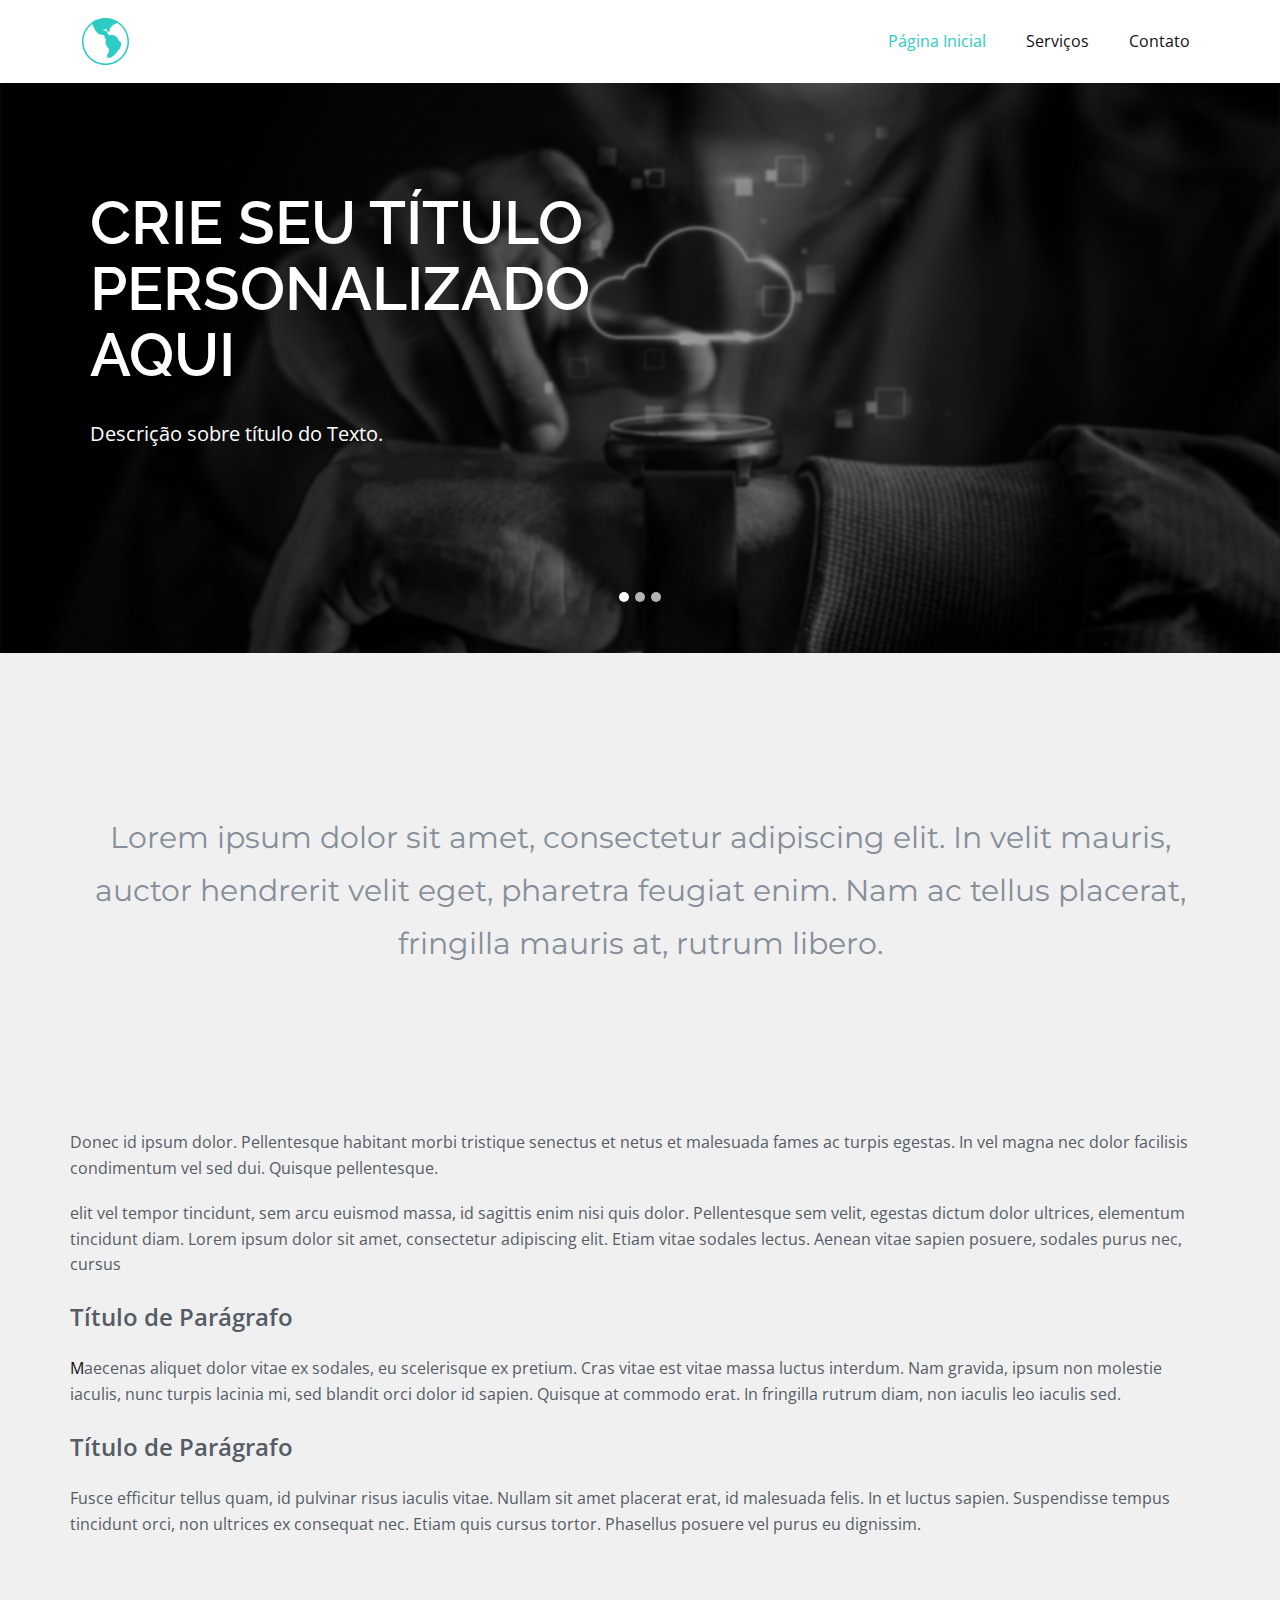
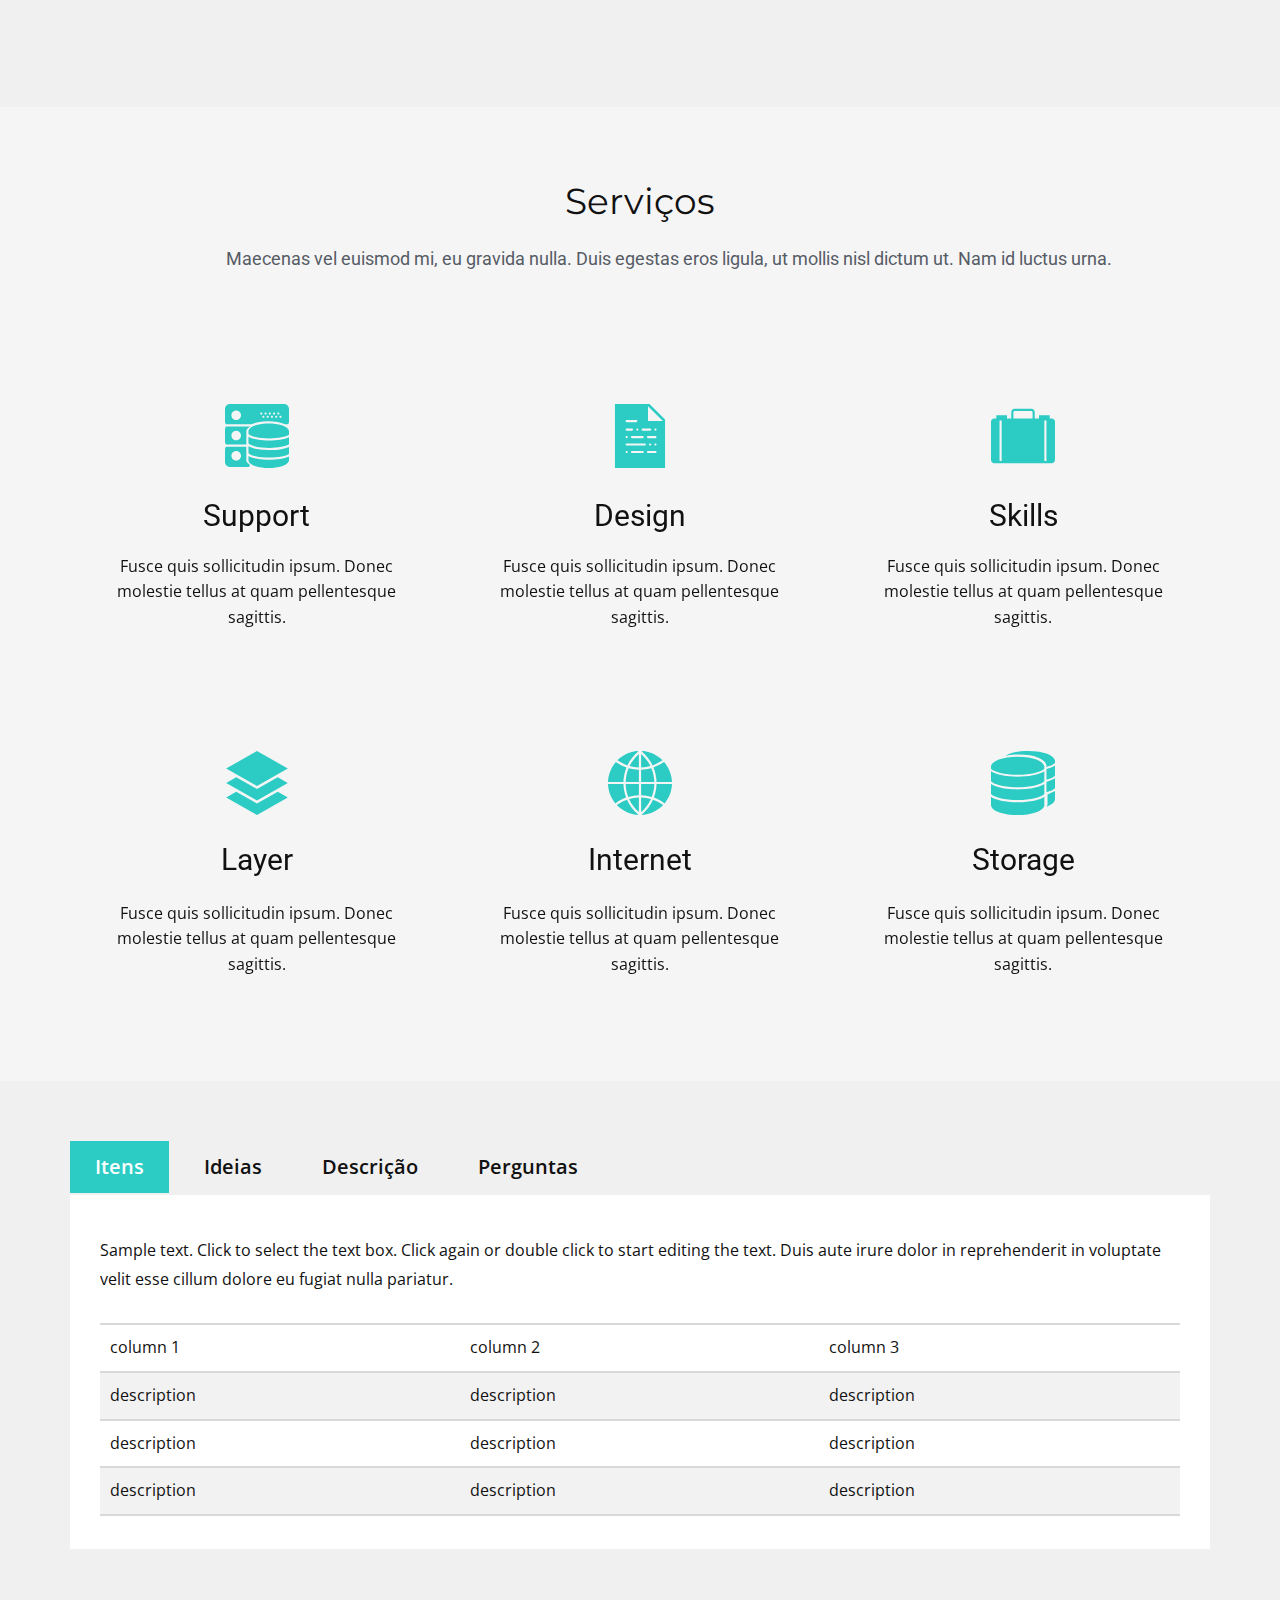
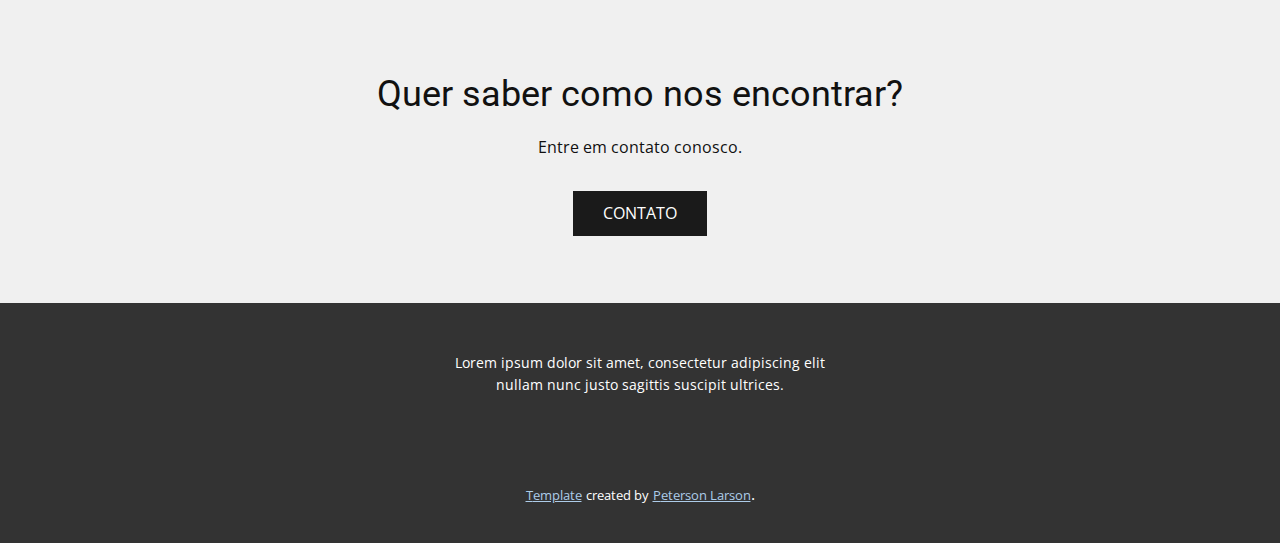
==== index.html @ 4a3ab8b8 "First Commit" ====
<!DOCTYPE html>
<html style="font-size: 16px;">
  <head>
    <meta name="viewport" content="width=device-width, initial-scale=1.0">
    <meta charset="utf-8">
    <meta name="keywords" content="CRIE SEU TÍTULO PERSONALIZADO&nbsp;AQUI, TEXTO ALTERA&nbsp;CONFORME IMAGEM MUDA, CADA TÍTULO PERSONALIZADO COM SUA MENSAGEM">
    <meta name="description" content="">
    <meta name="page_type" content="np-template-header-footer-from-plugin">
    <title>Página Inicial</title>
    <link rel="stylesheet" href="nicepage.css" media="screen">
<link rel="stylesheet" href="Página-Inicial.css" media="screen">
    <script class="u-script" type="text/javascript" src="jquery.js" defer=""></script>
    <script class="u-script" type="text/javascript" src="nicepage.js" defer=""></script>
    <meta name="generator" content="Nicepage 3.17.2, nicepage.com">
    
    
    
    <link id="u-theme-google-font" rel="stylesheet" href="https://fonts.googleapis.com/css?family=Roboto:100,100i,300,300i,400,400i,500,500i,700,700i,900,900i|Open+Sans:300,300i,400,400i,600,600i,700,700i,800,800i">
    <link id="u-page-google-font" rel="stylesheet" href="https://fonts.googleapis.com/css?family=Raleway:100,100i,200,200i,300,300i,400,400i,500,500i,600,600i,700,700i,800,800i,900,900i|Montserrat:100,100i,200,200i,300,300i,400,400i,500,500i,600,600i,700,700i,800,800i,900,900i">
    
    
    
    
    
    
    <script type="application/ld+json">{
		"@context": "http://schema.org",
		"@type": "Organization",
		"name": ""
}</script>
    <meta property="og:title" content="Página Inicial">
    <meta property="og:type" content="website">
    <meta name="theme-color" content="#478ac9">
  </head>
  <body data-home-page="Página-Inicial.html" data-home-page-title="Página Inicial" class="u-body u-custom-color-2"><header class="u-clearfix u-header u-sticky u-white u-header" id="sec-b5e0"><div class="u-clearfix u-sheet u-sheet-1">
        <nav class="u-menu u-menu-dropdown u-offcanvas u-menu-1">
          <div class="menu-collapse" style="font-size: 1rem; letter-spacing: 0px;">
            <a class="u-button-style u-custom-left-right-menu-spacing u-custom-padding-bottom u-custom-text-active-color u-custom-text-hover-color u-custom-text-shadow u-custom-top-bottom-menu-spacing u-nav-link u-text-active-palette-1-base u-text-hover-palette-2-base" href="#">
              <svg><use xmlns:xlink="http://www.w3.org/1999/xlink" xlink:href="#menu-hamburger"></use></svg>
              <svg version="1.1" xmlns="http://www.w3.org/2000/svg" xmlns:xlink="http://www.w3.org/1999/xlink"><defs><symbol id="menu-hamburger" viewBox="0 0 16 16" style="width: 16px; height: 16px;"><rect y="1" width="16" height="2"></rect><rect y="7" width="16" height="2"></rect><rect y="13" width="16" height="2"></rect>
</symbol>
</defs></svg>
            </a>
          </div>
          <div class="u-custom-menu u-nav-container">
            <ul class="u-nav u-unstyled u-nav-1"><li class="u-nav-item"><a class="u-button-style u-nav-link u-text-active-palette-4-base u-text-hover-black" href="#sec-b5e0" style="padding: 10px 20px;">Página Inicial</a>
</li><li class="u-nav-item"><a class="u-button-style u-nav-link u-text-active-palette-4-base u-text-hover-black" href="#sec-e216" style="padding: 10px 20px;">Serviços</a>
</li><li class="u-nav-item"><a class="u-button-style u-nav-link u-text-active-palette-4-base u-text-hover-black" href="#sec-f2e6" style="padding: 10px 20px;">Contato</a>
</li></ul>
          </div>
          <div class="u-custom-menu u-nav-container-collapse">
            <div class="u-black u-container-style u-inner-container-layout u-opacity u-opacity-95 u-sidenav">
              <div class="u-sidenav-overflow">
                <div class="u-menu-close"></div>
                <ul class="u-align-center u-nav u-popupmenu-items u-unstyled u-nav-2"><li class="u-nav-item"><a class="u-button-style u-nav-link" href="#sec-b5e0" style="padding: 10px 20px;">Página Inicial</a>
</li><li class="u-nav-item"><a class="u-button-style u-nav-link" href="#sec-e216" style="padding: 10px 20px;">Serviços</a>
</li><li class="u-nav-item"><a class="u-button-style u-nav-link" href="#sec-f2e6" style="padding: 10px 20px;">Contato</a>
</li></ul>
              </div>
            </div>
            <div class="u-black u-menu-overlay u-opacity u-opacity-70"></div>
          </div>
        </nav><span class="u-icon u-icon-circle u-text-palette-4-base u-icon-1"><svg class="u-svg-link" preserveAspectRatio="xMidYMin slice" viewBox="0 0 60 60" style=""><use xmlns:xlink="http://www.w3.org/1999/xlink" xlink:href="#svg-837a"></use></svg><svg class="u-svg-content" viewBox="0 0 60 60" x="0px" y="0px" id="svg-837a" style="enable-background:new 0 0 60 60;"><path d="M47.007,5.305l0.049-0.032l-1.323-0.816c-0.078-0.048-0.16-0.088-0.238-0.136c-0.434-0.262-0.875-0.513-1.323-0.754  c-0.227-0.122-0.457-0.237-0.687-0.353c-0.337-0.171-0.678-0.334-1.022-0.492c-0.203-0.093-0.405-0.188-0.609-0.276  c-0.535-0.231-1.076-0.448-1.626-0.648c-0.113-0.041-0.228-0.076-0.342-0.116c-0.481-0.168-0.968-0.324-1.459-0.468  c-0.157-0.046-0.314-0.091-0.472-0.134c-0.544-0.15-1.094-0.287-1.65-0.406c-0.053-0.011-0.104-0.025-0.157-0.036  c-0.615-0.129-1.237-0.235-1.865-0.325c-0.138-0.02-0.278-0.035-0.416-0.053c-0.491-0.063-0.985-0.115-1.483-0.154  c-0.168-0.013-0.335-0.028-0.503-0.038C31.258,0.026,30.632,0,30,0c-0.683,0-1.358,0.031-2.03,0.076  c-0.176,0.012-0.351,0.025-0.527,0.04c-0.631,0.053-1.258,0.121-1.878,0.214c-0.062,0.009-0.124,0.017-0.186,0.026  c-0.624,0.097-1.24,0.219-1.85,0.354c-0.202,0.044-0.403,0.091-0.604,0.14c-0.562,0.136-1.118,0.285-1.667,0.452  c-0.174,0.053-0.346,0.111-0.518,0.167c-0.492,0.16-0.979,0.333-1.459,0.518c-0.22,0.084-0.44,0.17-0.658,0.26  c-0.552,0.227-1.098,0.465-1.633,0.724c-0.176,0.085-0.349,0.18-0.524,0.269c-0.418,0.212-0.83,0.433-1.236,0.664  c-0.203,0.115-0.405,0.229-0.606,0.349c-0.508,0.305-1.007,0.623-1.495,0.956c-0.067,0.046-0.138,0.084-0.204,0.131l-0.545,0.378  l0.005,0.022C4.887,11.197,0,20.036,0,30c0,16.542,13.458,30,30,30s30-13.458,30-30C60,19.769,54.848,10.722,47.007,5.305z M30,58  C14.561,58,2,45.439,2,30c0-9.077,4.345-17.156,11.061-22.275c0.177,0.397,0.358,0.807,0.546,1.235  c1.967,4.485,4.415,10.066,8.508,11.636c1.077,0.413,2.082,0.56,3.053,0.7c1.026,0.149,1.995,0.29,2.937,0.752  c0.076,0.037,0.233,0.159,0.273,0.209c0.357,0.524,0.454,1.248,0.547,1.948c0.129,0.966,0.275,2.061,1.253,2.578  c0.318,0.169,0.596,0.509,0.453,0.86c-1.553,3.812-0.242,8.191,3.341,11.157c0.918,0.76,1.356,2.842-1.772,8.442  c-0.439,0.786-0.43,1.717,0.023,2.49C32.682,50.515,33.52,51,34.41,51c0.29,0,0.58-0.051,0.86-0.15  c2.165-0.77,4.006-1.888,6.157-3.739c1.485-1.276,2.392-2.575,3.27-3.832c0.886-1.269,1.724-2.468,3.097-3.479  c0.2-0.146,0.348-0.345,0.427-0.575c0.108-0.316,0.25-0.688,0.406-1.098c1.028-2.696,2.582-6.771-0.174-8.204  c-0.991-0.515-1.688-1.702-2.497-3.077c-0.63-1.073-1.345-2.289-2.316-3.311c-0.376-0.395-0.906-0.646-1.53-0.727  c-0.86-0.11-1.547-0.443-2.213-0.765c-0.721-0.349-1.402-0.678-2.199-0.678c-0.636,0-1.226,0.211-1.802,0.644  c-0.692,0.522-1.402,0.223-1.658-0.661c-0.194-0.671-0.599-1.495-2.012-1.931c-0.062-0.02-0.11-0.063-0.143-0.131  c-0.044-0.089-0.049-0.199-0.003-0.325c0.175-0.478,0.124-0.951-0.144-1.336c-0.459-0.658-1.333-0.751-1.974-0.756  c-0.021-0.084-0.053-0.17-0.102-0.258l-0.295-0.527l-0.917,0.02l-0.235,0.139c-0.255,0.148-0.566,0.043-0.818-0.221  c-0.211-0.221-0.33-0.517-0.317-0.79c0.01-0.229,0.025-0.359,0.038-0.434c0.245-0.072,0.83-0.138,1.398-0.201l0.607-0.069  l0.147-0.068c1.618-0.751,1.854-0.419,1.991-0.277c0.132,0.136,0.434,0.603,0.395,2.01l-0.025,0.888l0.878,0.13  c0.257,0.038,0.493,0.056,0.708,0.056c1.057,0,1.613-0.445,1.894-0.82c0.474-0.632,0.541-1.5,0.204-2.653  c-0.051-0.175-0.006-0.39,0.115-0.547c2.766-3.599,5.087-5.255,9.507-6.783C52.866,11.449,58,20.134,58,30  C58,45.439,45.439,58,30,58z"></path></svg></span>
      </div></header>
    <section id="carousel_cf02" class="u-carousel u-carousel-fade u-slide u-valign-middle u-block-ca0a-1" data-u-ride="carousel" data-interval="3000">
      <ol class="u-absolute-hcenter u-carousel-indicators u-block-ca0a-5">
        <li data-u-target="#carousel_cf02" class="u-active u-active-white u-grey-30 u-shape-circle" data-u-slide-to="0" style="height: 10px; width: 10px;"></li>
        <li data-u-target="#carousel_cf02" class="u-active-white u-grey-30 u-shape-circle" data-u-slide-to="1" style="height: 10px; width: 10px;"></li>
        <li data-u-target="#carousel_cf02" class="u-active-white u-grey-30 u-shape-circle" data-u-slide-to="2" style="height: 10px; width: 10px;"></li>
      </ol>
      <div class="u-carousel-inner" role="listbox">
        <div class="u-active u-align-center u-carousel-item u-clearfix u-image u-shading u-section-1-1" src="" data-image-width="1600" data-image-height="1066">
          <div class="u-clearfix u-sheet u-sheet-1">
            <h1 class="u-align-left u-custom-font u-font-raleway u-text u-title u-text-1">CRIE SEU TÍTULO PERSONALIZADO&nbsp;<br>AQUI
            </h1>
            <p class="u-align-left u-large-text u-text u-text-variant u-text-2">Descrição sobre título do Texto.</p>
          </div>
        </div>
        <div class="u-align-center u-carousel-item u-clearfix u-image u-shading u-section-1-2" src="" data-image-width="1280" data-image-height="852">
          <div class="u-clearfix u-sheet u-sheet-1">
            <h1 class="u-align-left u-custom-font u-font-raleway u-text u-title u-text-1">TEXTO ALTERA&nbsp;<br>CONFORME IMAGEM MUDA
            </h1>
            <p class="u-align-left u-large-text u-text u-text-variant u-text-2">Descrição sobre título do Texto.</p>
          </div>
        </div>
        <div class="u-align-center u-carousel-item u-clearfix u-image u-shading u-section-1-3" src="" data-image-width="1280" data-image-height="853">
          <div class="u-clearfix u-sheet u-sheet-1">
            <h1 class="u-align-left u-custom-font u-font-raleway u-text u-title u-text-1">CADA TÍTULO PERSONALIZADO COM SUA MENSAGEM</h1>
            <p class="u-align-left u-large-text u-text u-text-variant u-text-2">Descrição sobre título do Texto.</p>
          </div>
        </div>
      </div>
      <a class="u-absolute-vcenter u-carousel-control u-carousel-control-prev u-hidden u-text-grey-30 u-block-ca0a-3" href="#carousel_cf02" role="button" data-u-slide="prev">
        <span aria-hidden="true">
          <svg viewBox="0 0 477.175 477.175"><path d="M145.188,238.575l215.5-215.5c5.3-5.3,5.3-13.8,0-19.1s-13.8-5.3-19.1,0l-225.1,225.1c-5.3,5.3-5.3,13.8,0,19.1l225.1,225
                    c2.6,2.6,6.1,4,9.5,4s6.9-1.3,9.5-4c5.3-5.3,5.3-13.8,0-19.1L145.188,238.575z"></path></svg>
        </span>
        <span class="sr-only">Previous</span>
      </a>
      <a class="u-absolute-vcenter u-carousel-control u-carousel-control-next u-hidden u-text-grey-30 u-block-ca0a-4" href="#carousel_cf02" role="button" data-u-slide="next">
        <span aria-hidden="true">
          <svg viewBox="0 0 477.175 477.175"><path d="M360.731,229.075l-225.1-225.1c-5.3-5.3-13.8-5.3-19.1,0s-5.3,13.8,0,19.1l215.5,215.5l-215.5,215.5
                    c-5.3,5.3-5.3,13.8,0,19.1c2.6,2.6,6.1,4,9.5,4c3.4,0,6.9-1.3,9.5-4l225.1-225.1C365.931,242.875,365.931,234.275,360.731,229.075z"></path></svg>
        </span>
        <span class="sr-only">Next</span>
      </a>
    </section>
    <section class="u-align-left u-clearfix u-section-2" id="sec-7fd2">
      <div class="u-clearfix u-sheet u-sheet-1">
        <div class="fr-view u-clearfix u-rich-text u-text u-text-1">
          <h1 style="text-align: center;">
            <span style="font-size: 1.875rem;">
              <span class="u-text-palette-5-dark-1">
                <span class="u-custom-font u-font-montserrat">Lorem ipsum dolor sit amet, consectetur adipiscing elit. In velit mauris, auctor hendrerit velit eget, pharetra feugiat enim. Nam ac tellus placerat, fringilla mauris at, rutrum libero.</span>
              </span>
            </span>
          </h1>
          <h1 style="text-align: center;">
            <br>
          </h1>
          <h1 style="text-align: center;">
            <span style="font-size: 1.875rem;">
              <span class="u-text-palette-5-dark-1">&nbsp;</span>
            </span>
            <span class="u-text-palette-5-dark-1">
              <br>
            </span>
          </h1>
          <p style="text-align: left;">
            <span class="u-text-palette-5-dark-2">Donec id ipsum dolor. Pellentesque habitant morbi tristique senectus et netus et malesuada fames ac turpis egestas. In vel magna nec dolor facilisis condimentum vel sed dui. Quisque pellentesque.</span>&nbsp;
          </p>
          <p style="text-align: left;">
            <span class="u-text-palette-5-dark-2">elit vel tempor tincidunt, sem arcu euismod massa, id sagittis enim nisi quis dolor. Pellentesque sem velit, egestas dictum dolor ultrices, elementum tincidunt diam. Lorem ipsum dolor sit amet, consectetur adipiscing elit. Etiam vitae sodales lectus. Aenean vitae sapien posuere, sodales purus nec, cursus&nbsp;</span>
          </p>
          <p>
            <span style="font-size: 1.5rem; font-weight: 600;">
              <span class="u-text-palette-5-dark-2">Título de Parágrafo</span>
            </span>
          </p>
          <p>M<span class="u-text-palette-5-dark-2">aecenas aliquet dolor vitae ex sodales, eu scelerisque ex pretium. Cras vitae est vitae massa luctus interdum. Nam gravida, ipsum non molestie iaculis, nunc turpis lacinia mi, sed blandit orci dolor id sapien. Quisque at commodo erat. In fringilla rutrum diam, non iaculis leo iaculis sed.&nbsp;</span>
          </p>
          <p>
            <span style="font-weight: 600; font-size: 1.5rem;">
              <span class="u-text-palette-5-dark-2">Título de Parágrafo</span>
            </span>
          </p>
          <p>
            <span class="u-text-palette-5-dark-2">Fusce efficitur tellus quam, id pulvinar risus iaculis vitae. Nullam sit amet placerat erat, id malesuada felis. In et luctus sapien. Suspendisse tempus tincidunt orci, non ultrices ex consequat nec. Etiam quis cursus tortor. Phasellus posuere vel purus eu dignissim.</span>
          </p>
          <p>
            <br>
          </p>
          <p>
            <span style="font-size: 1.5rem;">
              <span style="font-weight: 600;">
                <br>
              </span>
            </span>
          </p>
          <p>
            <br>
          </p>
        </div>
      </div>
    </section>
    <section class="u-align-center u-clearfix u-custom-color-4 u-section-3" id="sec-e216">
      <div class="u-clearfix u-sheet u-sheet-1">
        <h2 class="u-custom-font u-font-montserrat u-text u-text-default u-text-1">Serviços<br>
        </h2>
        <h6 class="u-text u-text-palette-5-dark-2 u-text-2">Maecenas vel euismod mi, eu gravida nulla. Duis egestas eros ligula, ut mollis nisl dictum ut. Nam id luctus urna.</h6>
        <div class="u-expanded-width u-layout-grid u-list u-list-1">
          <div class="u-repeater u-repeater-1">
            <div class="u-align-center u-container-style u-list-item u-repeater-item u-shape-rectangle u-list-item-1" data-animation-name="fadeIn" data-animation-duration="1000" data-animation-delay="0" data-animation-direction="">
              <div class="u-container-layout u-similar-container u-container-layout-1"><span class="u-icon u-icon-circle u-text-palette-4-base u-icon-1"><svg class="u-svg-link" preserveAspectRatio="xMidYMin slice" viewBox="0 0 60 60" style=""><use xmlns:xlink="http://www.w3.org/1999/xlink" xlink:href="#svg-f441"></use></svg><svg class="u-svg-content" viewBox="0 0 60 60" x="0px" y="0px" id="svg-f441" style="enable-background:new 0 0 60 60;"><g><path d="M43.534,43.22c-0.287,0.008-0.574,0.014-0.861,0.019c-0.055,0.001-0.11,0.002-0.166,0.003   c-0.336,0.005-0.672,0.007-1.007,0.007c-0.336,0-0.673-0.003-1.01-0.007c-0.045-0.001-0.091-0.002-0.136-0.003   c-0.298-0.005-0.595-0.011-0.893-0.02c-0.021,0-0.042-0.001-0.062-0.002C32.549,43.015,25.761,41.822,22,39.699v3.551v0.375V44   v2.091c2.138,2.156,9.602,4.159,19.5,4.159c8.708,0,15.527-1.551,18.5-3.391V44v-0.375V43.25v-3.041   c-3.887,1.802-10.103,2.82-16.373,3.008C43.596,43.218,43.565,43.219,43.534,43.22z"></path><path d="M22,30.695v3.555v0.375V35v2.074c0.052,0.052,0.098,0.105,0.157,0.157c0.044,0.04,0.087,0.08,0.135,0.12   C24.8,39.4,32.198,41.25,41.5,41.25c8.548,0,15.485-1.563,18.5-3.405V35v-0.375V34.25V31.2c-4.331,2-11.552,3.05-18.5,3.05   C33.987,34.25,26.151,33.023,22,30.695z"></path><path d="M22,48.699V53c0,0.15,0.036,0.294,0.1,0.422C23.147,57.742,32.312,60,41,60c8.672,0,17.816-2.249,18.895-6.553   C59.962,53.313,60,53.161,60,53v-3.791c-4.326,2.006-11.54,3.041-18.5,3.041C33.971,52.25,26.146,51.04,22,48.699z"></path><path d="M41,18.25c-8.69,0-17.89,2.302-18.904,6.584C22.037,24.962,22,25.1,22,25.25v0.375v2.449   c2.153,2.155,9.779,4.176,19.5,4.176c8.548,0,15.485-1.563,18.5-3.405v-3.22V25.25c0-0.145-0.036-0.28-0.094-0.404   C58.906,20.556,49.698,18.25,41,18.25z"></path><path d="M55.392,0H4.608C2.067,0,0,2.067,0,4.608v11.783C0,17.365,0.314,18.26,0.835,19h24.016c3.974-1.805,9.935-2.75,15.693-2.75   c5.758,0,11.718,0.946,15.692,2.75h2.928C59.686,18.26,60,17.365,60,16.392V4.608C60,2.067,57.933,0,55.392,0z M10.5,15   C8.019,15,6,12.981,6,10.5S8.019,6,10.5,6S15,8.019,15,10.5S12.981,15,10.5,15z M34,10c-0.552,0-1-0.448-1-1s0.448-1,1-1   s1,0.448,1,1S34.552,10,34,10z M36,13c-0.552,0-1-0.448-1-1s0.448-1,1-1s1,0.448,1,1S36.552,13,36,13z M38,10c-0.552,0-1-0.448-1-1   s0.448-1,1-1s1,0.448,1,1S38.552,10,38,10z M40,13c-0.552,0-1-0.448-1-1s0.448-1,1-1s1,0.448,1,1S40.552,13,40,13z M42,10   c-0.552,0-1-0.448-1-1s0.448-1,1-1s1,0.448,1,1S42.552,10,42,10z M44,13c-0.552,0-1-0.448-1-1s0.448-1,1-1s1,0.448,1,1   S44.552,13,44,13z M46,10c-0.552,0-1-0.448-1-1s0.448-1,1-1s1,0.448,1,1S46.552,10,46,10z M48,13c-0.552,0-1-0.448-1-1s0.448-1,1-1   s1,0.448,1,1S48.552,13,48,13z M50,10c-0.552,0-1-0.448-1-1s0.448-1,1-1s1,0.448,1,1S50.552,10,50,10z M52,13c-0.552,0-1-0.448-1-1   s0.448-1,1-1s1,0.448,1,1S52.552,13,52,13z"></path><path d="M20,38c0-0.156,0-3,0-3v-0.375V34.25v-3.555v-2.621v-2.449V25.25c0-0.15,0.037-0.288,0.096-0.416   c0.365-1.541,1.801-2.821,3.881-3.834H0.835C0.314,21.74,0,22.635,0,23.608v11.783C0,36.365,0.314,37.26,0.835,38H20z M10.5,25   c2.481,0,4.5,2.019,4.5,4.5S12.981,34,10.5,34S6,31.981,6,29.5S8.019,25,10.5,25z"></path><path d="M22.718,56.569c-1.386-0.883-2.324-1.933-2.618-3.147C20.036,53.294,20,53.15,20,53v-4.301v-2.607V44v-0.375V43.25V40   H0.835C0.314,40.74,0,41.635,0,42.608v11.783C0,56.937,2.063,59,4.608,59h17.469c0.011,0,0.021,0,0.032,0   C23.376,58.982,23.786,57.249,22.718,56.569z M10.5,53C8.019,53,6,50.981,6,48.5S8.019,44,10.5,44s4.5,2.019,4.5,4.5   S12.981,53,10.5,53z"></path>
</g></svg>
            
            
          </span>
                <h3 class="u-text u-text-default u-text-3">Support</h3>
                <p class="u-text u-text-4">Fusce quis sollicitudin ipsum. Donec molestie tellus at quam pellentesque sagittis.</p>
              </div>
            </div>
            <div class="u-align-center u-container-style u-list-item u-repeater-item u-shape-rectangle u-list-item-2" data-animation-name="fadeIn" data-animation-duration="1000" data-animation-delay="0" data-animation-direction="">
              <div class="u-container-layout u-similar-container u-container-layout-2"><span class="u-icon u-icon-circle u-text-palette-4-base u-icon-2"><svg class="u-svg-link" preserveAspectRatio="xMidYMin slice" viewBox="0 0 60 60" style=""><use xmlns:xlink="http://www.w3.org/1999/xlink" xlink:href="#svg-83b9"></use></svg><svg class="u-svg-content" viewBox="0 0 60 60" x="0px" y="0px" id="svg-83b9" style="enable-background:new 0 0 60 60;"><path d="M38.914,0H6.5v60h47V14.586L38.914,0z M32.5,23h7c0.552,0,1,0.447,1,1s-0.448,1-1,1h-7c-0.552,0-1-0.447-1-1  S31.948,23,32.5,23z M33.5,31c0,0.553-0.448,1-1,1h-10c-0.552,0-1-0.447-1-1s0.448-1,1-1h10C33.052,30,33.5,30.447,33.5,31z   M28.21,23.29c0.18,0.189,0.29,0.449,0.29,0.71c0,0.26-0.11,0.52-0.29,0.71C28.02,24.89,27.76,25,27.5,25  c-0.26,0-0.52-0.11-0.71-0.29c-0.18-0.19-0.29-0.45-0.29-0.71c0-0.261,0.11-0.521,0.29-0.71C27.17,22.92,27.84,22.92,28.21,23.29z   M17.5,15h9c0.552,0,1,0.447,1,1s-0.448,1-1,1h-9c-0.552,0-1-0.447-1-1S16.948,15,17.5,15z M17.5,23h5c0.552,0,1,0.447,1,1  s-0.448,1-1,1h-5c-0.552,0-1-0.447-1-1S16.948,23,17.5,23z M16.79,30.29c0.37-0.37,1.05-0.37,1.42,0  c0.18,0.189,0.29,0.449,0.29,0.71c0,0.26-0.11,0.52-0.29,0.71C18.02,31.89,17.76,32,17.5,32c-0.26,0-0.52-0.11-0.71-0.29  c-0.18-0.19-0.29-0.45-0.29-0.71C16.5,30.729,16.61,30.479,16.79,30.29z M18.21,45.71C18.02,45.89,17.77,46,17.5,46  c-0.26,0-0.52-0.11-0.71-0.29C16.6,45.52,16.5,45.27,16.5,45c0-0.271,0.11-0.53,0.29-0.71c0.38-0.37,1.05-0.37,1.42,0.01  c0.18,0.18,0.29,0.43,0.29,0.7C18.5,45.26,18.39,45.52,18.21,45.71z M32.5,46h-10c-0.552,0-1-0.447-1-1s0.448-1,1-1h10  c0.552,0,1,0.447,1,1S33.052,46,32.5,46z M34.5,39h-17c-0.552,0-1-0.447-1-1s0.448-1,1-1h17c0.552,0,1,0.447,1,1S35.052,39,34.5,39z   M44.5,46h-7c-0.552,0-1-0.447-1-1s0.448-1,1-1h7c0.552,0,1,0.447,1,1S45.052,46,44.5,46z M38.5,38c0-0.261,0.11-0.521,0.29-0.71  c0.37-0.37,1.04-0.37,1.42,0c0.18,0.189,0.29,0.449,0.29,0.71c0,0.26-0.11,0.52-0.29,0.71C40.02,38.89,39.77,39,39.5,39  s-0.52-0.101-0.71-0.29C38.61,38.52,38.5,38.26,38.5,38z M45.21,38.71C45.02,38.89,44.77,39,44.5,39s-0.52-0.11-0.71-0.29  c-0.18-0.19-0.29-0.45-0.29-0.71c0-0.261,0.11-0.521,0.29-0.71c0.37-0.37,1.05-0.37,1.42,0c0.18,0.189,0.29,0.449,0.29,0.71  C45.5,38.26,45.39,38.52,45.21,38.71z M44.5,32h-7c-0.552,0-1-0.447-1-1s0.448-1,1-1h7c0.552,0,1,0.447,1,1S45.052,32,44.5,32z   M45.21,24.71C45.02,24.89,44.76,25,44.5,25c-0.26,0-0.52-0.11-0.71-0.29c-0.18-0.19-0.29-0.45-0.29-0.71  c0-0.261,0.11-0.521,0.29-0.71c0.38-0.37,1.04-0.37,1.42,0c0.19,0.189,0.29,0.449,0.29,0.71C45.5,24.26,45.4,24.52,45.21,24.71z   M37.5,16V2l14,14H37.5z"></path></svg>
            
            
          </span>
                <h3 class="u-text u-text-default u-text-5">Design</h3>
                <p class="u-text u-text-6">Fusce quis sollicitudin ipsum. Donec molestie tellus at quam pellentesque sagittis.</p>
              </div>
            </div>
            <div class="u-align-center u-container-style u-list-item u-repeater-item u-shape-rectangle u-list-item-3" data-animation-name="fadeIn" data-animation-duration="1000" data-animation-delay="0" data-animation-direction="">
              <div class="u-container-layout u-similar-container u-container-layout-3"><span class="u-icon u-icon-circle u-text-palette-4-base u-icon-3"><svg class="u-svg-link" preserveAspectRatio="xMidYMin slice" viewBox="0 0 60 60" style=""><use xmlns:xlink="http://www.w3.org/1999/xlink" xlink:href="#svg-0dcc"></use></svg><svg class="u-svg-content" viewBox="0 0 60 60" x="0px" y="0px" id="svg-0dcc" style="enable-background:new 0 0 60 60;"><path d="M56.99,13.5H55v-3H45v3h-4V7.706C41,5.938,39.562,4.5,37.794,4.5H22.206C20.438,4.5,19,5.938,19,7.706V13.5h-4v-3H5v3H3.01  C1.351,13.5,0,14.851,0,16.51v35.98c0,1.659,1.351,3.01,3.01,3.01H8h2h40h2h1h3.99c1.659,0,3.01-1.351,3.01-3.01V16.51  C60,14.851,58.649,13.5,56.99,13.5z M21,7.706C21,7.041,21.541,6.5,22.206,6.5h15.588C38.459,6.5,39,7.041,39,7.706V13.5H21V7.706z   M8,53.5v-38h2v38H8z M50,53.5v-38h2v38H50z"></path></svg>
            
            
          </span>
                <h3 class="u-text u-text-default u-text-7">Skills</h3>
                <p class="u-text u-text-8">Fusce quis sollicitudin ipsum. Donec molestie tellus at quam pellentesque sagittis.</p>
              </div>
            </div>
          </div>
        </div>
        <div class="u-expanded-width u-list u-list-2">
          <div class="u-repeater u-repeater-2">
            <div class="u-align-center u-container-style u-list-item u-repeater-item u-list-item-4" data-animation-name="fadeIn" data-animation-duration="1000" data-animation-delay="0" data-animation-direction="">
              <div class="u-container-layout u-similar-container u-valign-top u-container-layout-4"><span class="u-icon u-icon-circle u-text-palette-4-base u-icon-4"><svg class="u-svg-link" preserveAspectRatio="xMidYMin slice" viewBox="0 0 48.698 48.698" style=""><use xmlns:xlink="http://www.w3.org/1999/xlink" xlink:href="#svg-a416"></use></svg><svg class="u-svg-content" viewBox="0 0 48.698 48.698" x="0px" y="0px" id="svg-a416" style="enable-background:new 0 0 48.698 48.698;"><g><polygon points="47.784,13.309 24.349,0 0.914,13.309 24.349,26.698  "></polygon><polygon points="24.349,29.002 8.548,19.974 0.914,24.309 24.349,37.698 47.784,24.309 40.151,19.974  "></polygon><polygon points="24.349,40.002 8.548,30.974 0.914,35.309 24.349,48.698 47.784,35.309 40.151,30.974  "></polygon>
</g></svg>
            
            
          </span>
                <h3 class="u-text u-text-9">Layer</h3>
                <p class="u-text u-text-10">Fusce quis sollicitudin ipsum. Donec molestie tellus at quam pellentesque sagittis.</p>
              </div>
            </div>
            <div class="u-align-center u-container-style u-list-item u-repeater-item u-list-item-5" data-animation-name="fadeIn" data-animation-duration="1000" data-animation-delay="0" data-animation-direction="">
              <div class="u-container-layout u-similar-container u-valign-top u-container-layout-5"><span class="u-icon u-icon-circle u-text-palette-4-base u-icon-5"><svg class="u-svg-link" preserveAspectRatio="xMidYMin slice" viewBox="0 0 57.949 57.949" style=""><use xmlns:xlink="http://www.w3.org/1999/xlink" xlink:href="#svg-c1cf"></use></svg><svg class="u-svg-content" viewBox="0 0 57.949 57.949" x="0px" y="0px" id="svg-c1cf" style="enable-background:new 0 0 57.949 57.949;"><g><path d="M29.975,27.985h11.972c-0.123-4.348-1.033-8.567-2.664-12.477c-3.01,0.874-6.131,1.355-9.308,1.44V27.985z"></path><path d="M40.384,13.057c2.928-1.01,5.731-2.392,8.328-4.169l0.653-0.5C44.588,3.658,38.18,0.58,31.071,0.069L30.553,0.49
		C34.767,3.979,38.099,8.268,40.384,13.057z"></path><path d="M29.975,2.628v12.32c2.891-0.082,5.731-0.513,8.473-1.283C36.421,9.505,33.557,5.753,29.975,2.628z"></path><path d="M41.531,42.202c3.13,1.132,6.12,2.668,8.885,4.639l0.868,0.65c3.976-4.785,6.439-10.866,6.665-17.505H43.947
		C43.834,34.224,43.006,38.343,41.531,42.202z"></path><path d="M9.237,8.888c2.597,1.777,5.401,3.158,8.328,4.169c2.285-4.788,5.617-9.077,9.832-12.567l-0.518-0.421
		c-7.125,0.512-13.547,3.603-18.328,8.35L9.237,8.888z"></path><path d="M27.975,2.628c-3.583,3.125-6.446,6.878-8.473,11.036c2.742,0.77,5.582,1.202,8.473,1.283V2.628z"></path><path d="M14.003,29.985H0c0.227,6.639,2.689,12.719,6.665,17.505l0.85-0.635c2.775-1.977,5.771-3.518,8.906-4.652
		C14.943,38.341,14.116,34.222,14.003,29.985z"></path><path d="M16.752,14.89c-3.037-1.064-5.945-2.505-8.644-4.351L7.17,9.897C2.901,14.768,0.236,21.072,0,27.985h14.003
		C14.124,23.425,15.061,18.997,16.752,14.89z"></path><path d="M16.003,27.985h11.972V16.948c-3.179-0.085-6.301-0.566-9.309-1.438C17.035,19.419,16.125,23.637,16.003,27.985z"></path><path d="M27.297,57.391c-4.419-3.695-7.841-8.259-10.111-13.341c-2.992,1.074-5.851,2.538-8.492,4.42l-0.689,0.515
		c4.774,5.003,11.31,8.304,18.605,8.896L27.297,57.391z"></path><path d="M27.975,40.023V29.985H16.003c0.113,4.019,0.905,7.924,2.313,11.58C21.429,40.627,24.669,40.111,27.975,40.023z"></path><path d="M49.236,48.456c-2.631-1.875-5.482-3.335-8.469-4.406c-2.272,5.094-5.698,9.662-10.113,13.344l0.685,0.487
		c7.295-0.592,13.832-3.892,18.606-8.895L49.236,48.456z"></path><path d="M49.885,10.507c-2.72,1.862-5.643,3.311-8.689,4.38c1.692,4.108,2.629,8.537,2.751,13.098h14.003
		c-0.237-6.935-2.917-13.256-7.209-18.133L49.885,10.507z"></path><path d="M27.975,55.342V42.023c-3.039,0.085-6.016,0.556-8.882,1.4C21.136,47.932,24.141,51.998,27.975,55.342z"></path><path d="M41.947,29.985H29.975v10.038c3.307,0.088,6.548,0.604,9.662,1.542C41.041,37.91,41.833,34.005,41.947,29.985z"></path><path d="M38.86,43.423c-2.866-0.844-5.845-1.314-8.885-1.4v13.323C33.806,52.013,36.814,47.943,38.86,43.423z"></path>
</g></svg>
            
            
          </span>
                <h3 class="u-text u-text-11">Internet</h3>
                <p class="u-text u-text-12">Fusce quis sollicitudin ipsum. Donec molestie tellus at quam pellentesque sagittis.</p>
              </div>
            </div>
            <div class="u-align-center u-container-style u-list-item u-repeater-item u-list-item-6" data-animation-name="fadeIn" data-animation-duration="1000" data-animation-delay="0" data-animation-direction="">
              <div class="u-container-layout u-similar-container u-valign-top u-container-layout-6"><span class="u-icon u-icon-circle u-text-palette-4-base u-icon-6"><svg class="u-svg-link" preserveAspectRatio="xMidYMin slice" viewBox="0 0 60 60" style=""><use xmlns:xlink="http://www.w3.org/1999/xlink" xlink:href="#svg-8634"></use></svg><svg class="u-svg-content" viewBox="0 0 60 60" x="0px" y="0px" id="svg-8634" style="enable-background:new 0 0 60 60;"><g><path d="M0,42.799V51c0,0.162,0.043,0.315,0.117,0.451C1.298,56.346,11.864,60,25,60c13.106,0,23.655-3.639,24.875-8.516   C49.955,51.341,50,51.176,50,51v-8.199C45.865,45.711,37.345,48,25,48C12.654,48,4.134,45.71,0,42.799z"></path><path d="M53,49.954c0,0.196-0.048,0.38-0.133,0.541c-0.139,0.586-0.4,1.156-0.76,1.707c4.305-1.514,7.167-3.609,7.767-6.007   C59.955,46.051,60,45.885,60,45.71V37.51l-7,3.291V49.954z"></path><path d="M27.606,35.958C26.737,35.986,25.867,36,25,36c-0.869,0-1.742-0.014-2.614-0.042c-7.341-0.201-13.191-1.238-17.403-2.717   C3.004,32.574,1.309,31.788,0,30.889V38v0.5V39v1.289C2.846,43.26,12.394,46,25,46s22.154-2.74,25-5.711V39v-0.5V38v-7.111   c-1.318,0.905-3.028,1.697-5.025,2.367C40.765,34.728,34.927,35.759,27.606,35.958z"></path><path d="M52,29v8.471v0.533v0.533v0.209c3.873-1.031,6.673-2.362,8-3.748V33.71v-0.5v-0.5v-7.111   c-1.318,0.905-3.028,1.697-5.025,2.367L52,29z"></path><path d="M0,18.979v7.111v0.5v0.5v1.289c2.638,2.754,11.033,5.31,22.286,5.668c0.115,0.004,0.233,0.005,0.349,0.008   c0.326,0.009,0.651,0.018,0.982,0.023c0.457,0.007,0.917,0.011,1.383,0.011s0.926-0.004,1.383-0.011   c0.33-0.005,0.656-0.014,0.982-0.023c0.116-0.003,0.234-0.005,0.349-0.008C38.967,33.688,47.362,31.132,50,28.378V27.09v-0.5v-0.5   v-7.111c-4.867,3.344-15.156,5.111-25,5.111S4.867,22.322,0,18.979z"></path><path d="M25,5.29C9.923,5.29,1.303,9.51,0.146,13.8C0.062,13.947,0,14.108,0,14.29v0.5v1.806c2.836,2.961,12.316,5.694,25,5.694   s22.164-2.733,25-5.694V14.79v-0.5c0-0.168-0.056-0.319-0.135-0.458C48.743,9.531,40.115,5.29,25,5.29z"></path><path d="M52,24.501v0.599V25.7v1.142c3.879-1.031,6.671-2.367,8-3.754v-1.289v-0.5v-0.5v-7.111c-1.932,1.327-4.727,2.402-8,3.22   V24.501z"></path><path d="M59.865,8.542C58.743,4.241,50.115,0,35,0C24.873,0,17.676,1.907,13.68,4.457C17.16,3.725,21.268,3.29,26,3.29   c15.72,0,24.692,4.74,25.86,9.547c0.082,0.155,0.14,0.324,0.14,0.512v0.559v1.142c3.88-1.029,6.674-2.359,8-3.744V9.5V9   C60,8.832,59.944,8.681,59.865,8.542z"></path>
</g></svg>
            
            
          </span>
                <h3 class="u-text u-text-13">Storage</h3>
                <p class="u-text u-text-14">Fusce quis sollicitudin ipsum. Donec molestie tellus at quam pellentesque sagittis.</p>
              </div>
            </div>
          </div>
        </div>
      </div>
    </section>
    <section class="u-align-center u-clearfix u-custom-color-2 u-section-4" id="sec-79f9">
      <div class="u-clearfix u-sheet u-valign-top u-sheet-1">
        <div class="u-expanded-width u-tabs u-tabs-1">
          <ul class="u-border-2 u-border-white u-spacing-10 u-tab-list u-unstyled" role="tablist">
            <li class="u-tab-item" role="presentation">
              <a class="active u-active-palette-4-base u-button-style u-tab-link u-text-active-white u-text-hover-palette-4-base u-tab-link-1" id="link-tab-0da5" href="#tab-0da5" role="tab" aria-controls="tab-0da5" aria-selected="true">Itens</a>
            </li>
            <li class="u-tab-item" role="presentation">
              <a class="u-active-palette-4-base u-button-style u-tab-link u-text-active-white u-text-hover-palette-4-base u-tab-link-2" id="link-tab-14b7" href="#tab-14b7" role="tab" aria-controls="tab-14b7" aria-selected="false">Ideias</a>
            </li>
            <li class="u-tab-item" role="presentation">
              <a class="u-active-palette-4-base u-button-style u-tab-link u-text-active-white u-text-hover-palette-4-base u-tab-link-3" id="link-tab-2917" href="#tab-2917" role="tab" aria-controls="tab-2917" aria-selected="false">Descrição<br>
              </a>
            </li>
            <li class="u-tab-item u-tab-item-4" role="presentation">
              <a class="u-active-palette-4-base u-button-style u-tab-link u-text-active-white u-text-hover-palette-4-base u-tab-link-4" id="tab-77b6" href="#link-tab-77b6" role="tab" aria-controls="link-tab-77b6" aria-selected="false">Perguntas</a>
            </li>
          </ul>
          <div class="u-tab-content">
            <div class="u-container-style u-tab-active u-tab-pane u-white u-tab-pane-1" id="tab-0da5" role="tabpanel" aria-labelledby="link-tab-0da5">
              <div class="u-container-layout u-container-layout-1">
                <p class="u-text u-text-default u-text-1">Sample text. Click to select the text box. Click again or double click to start editing the text. Duis aute irure dolor in reprehenderit in voluptate velit esse cillum dolore eu fugiat nulla pariatur.</p>
                <div class="u-expanded-width u-table u-table-responsive u-table-1">
                  <table class="u-table-entity">
                    <colgroup>
                      <col width="33.3%">
                      <col width="33.3%">
                      <col width="33.4%">
                    </colgroup>
                    <tbody class="u-table-alt-grey-5 u-table-body">
                      <tr style="height: 45px;">
                        <td class="u-border-2 u-border-grey-15 u-border-no-left u-border-no-right u-table-cell">column 1</td>
                        <td class="u-border-2 u-border-grey-15 u-border-no-left u-border-no-right u-table-cell">column 2</td>
                        <td class="u-border-2 u-border-grey-15 u-border-no-left u-border-no-right u-table-cell">column 3</td>
                      </tr>
                      <tr style="height: 46px;">
                        <td class="u-border-2 u-border-grey-15 u-border-no-left u-border-no-right u-table-cell">description</td>
                        <td class="u-border-2 u-border-grey-15 u-border-no-left u-border-no-right u-table-cell">description</td>
                        <td class="u-border-2 u-border-grey-15 u-border-no-left u-border-no-right u-table-cell">description</td>
                      </tr>
                      <tr style="height: 46px;">
                        <td class="u-border-2 u-border-grey-15 u-border-no-left u-border-no-right u-table-cell">description</td>
                        <td class="u-border-2 u-border-grey-15 u-border-no-left u-border-no-right u-table-cell">description</td>
                        <td class="u-border-2 u-border-grey-15 u-border-no-left u-border-no-right u-table-cell">description</td>
                      </tr>
                      <tr style="height: 46px;">
                        <td class="u-border-2 u-border-grey-15 u-border-no-left u-border-no-right u-table-cell">description</td>
                        <td class="u-border-2 u-border-grey-15 u-border-no-left u-border-no-right u-table-cell">description</td>
                        <td class="u-border-2 u-border-grey-15 u-border-no-left u-border-no-right u-table-cell">description</td>
                      </tr>
                    </tbody>
                  </table>
                </div>
              </div>
            </div>
            <div class="u-align-left u-container-style u-tab-pane u-white u-tab-pane-2" id="tab-14b7" role="tabpanel" aria-labelledby="link-tab-14b7">
              <div class="u-container-layout u-valign-middle u-container-layout-2">
                <p class="u-text u-text-2">Sample text. Click to select the text box. Click again or double click to start editing the text. Duis aute irure dolor in reprehenderit in voluptate velit esse cillum dolore eu fugiat nulla pariatur.<br>
                  <br>Ut enim ad minim veniam, quis nostrud exercitation ullamco laboris nisi ut aliquip ex ea commodo consequat.&nbsp;Duis aute irure dolor in reprehenderit in voluptate velit esse cillum dolore eu fugiat nulla pariatur. 
                </p>
              </div>
            </div>
            <div class="u-container-style u-tab-pane u-white u-tab-pane-3" id="tab-2917" role="tabpanel" aria-labelledby="link-tab-2917">
              <div class="u-container-layout u-container-layout-3">
                <h4 class="u-text u-text-3">Be The First To Review This Product!</h4>
                <p class="u-text u-text-4">Sample text. Click to select the text box. Click again or double click to start editing the text.</p>
              </div>
            </div>
            <div class="u-container-style u-tab-pane u-white u-tab-pane-4" id="link-tab-77b6" role="tabpanel" aria-labelledby="tab-77b6">
              <div class="u-container-layout u-container-layout-4"></div>
            </div>
          </div>
        </div>
      </div>
    </section>
    <section class="u-align-center u-clearfix u-section-5" id="sec-f2e6">
      <div class="u-align-center u-clearfix u-sheet u-valign-middle u-sheet-1">
        <h2 class="u-text u-text-1">Quer saber como nos encontrar?</h2>
        <p class="u-text u-text-2">Entre em contato conosco.</p>
        <a href="Contato.html" data-page-id="2539003481" class="u-btn u-button-style u-grey-90 u-btn-1">CONTATO</a>
      </div>
    </section>
    
    
    <footer class="u-align-center u-clearfix u-footer u-grey-80 u-footer" id="sec-4c82"><div class="u-clearfix u-sheet u-sheet-1">
        <p class="u-small-text u-text u-text-variant u-text-1">Lorem ipsum dolor sit amet, consectetur adipiscing elit nullam nunc justo sagittis suscipit ultrices.</p>
      </div></footer>
    <section class="u-backlink u-clearfix u-grey-80">
      <a class="u-link" href="https://github.com/Pscodium?tab=repositories" target="_blank">
        <span>Template</span>
      </a>
      <p class="u-text">
        <span>created by</span>
      </p>
      <a class="u-link" href="https://instagram.com/pscodium" target="_blank">
        <span>Peterson Larson</span>
      </a>. 
    </section>
  </body>
</html>
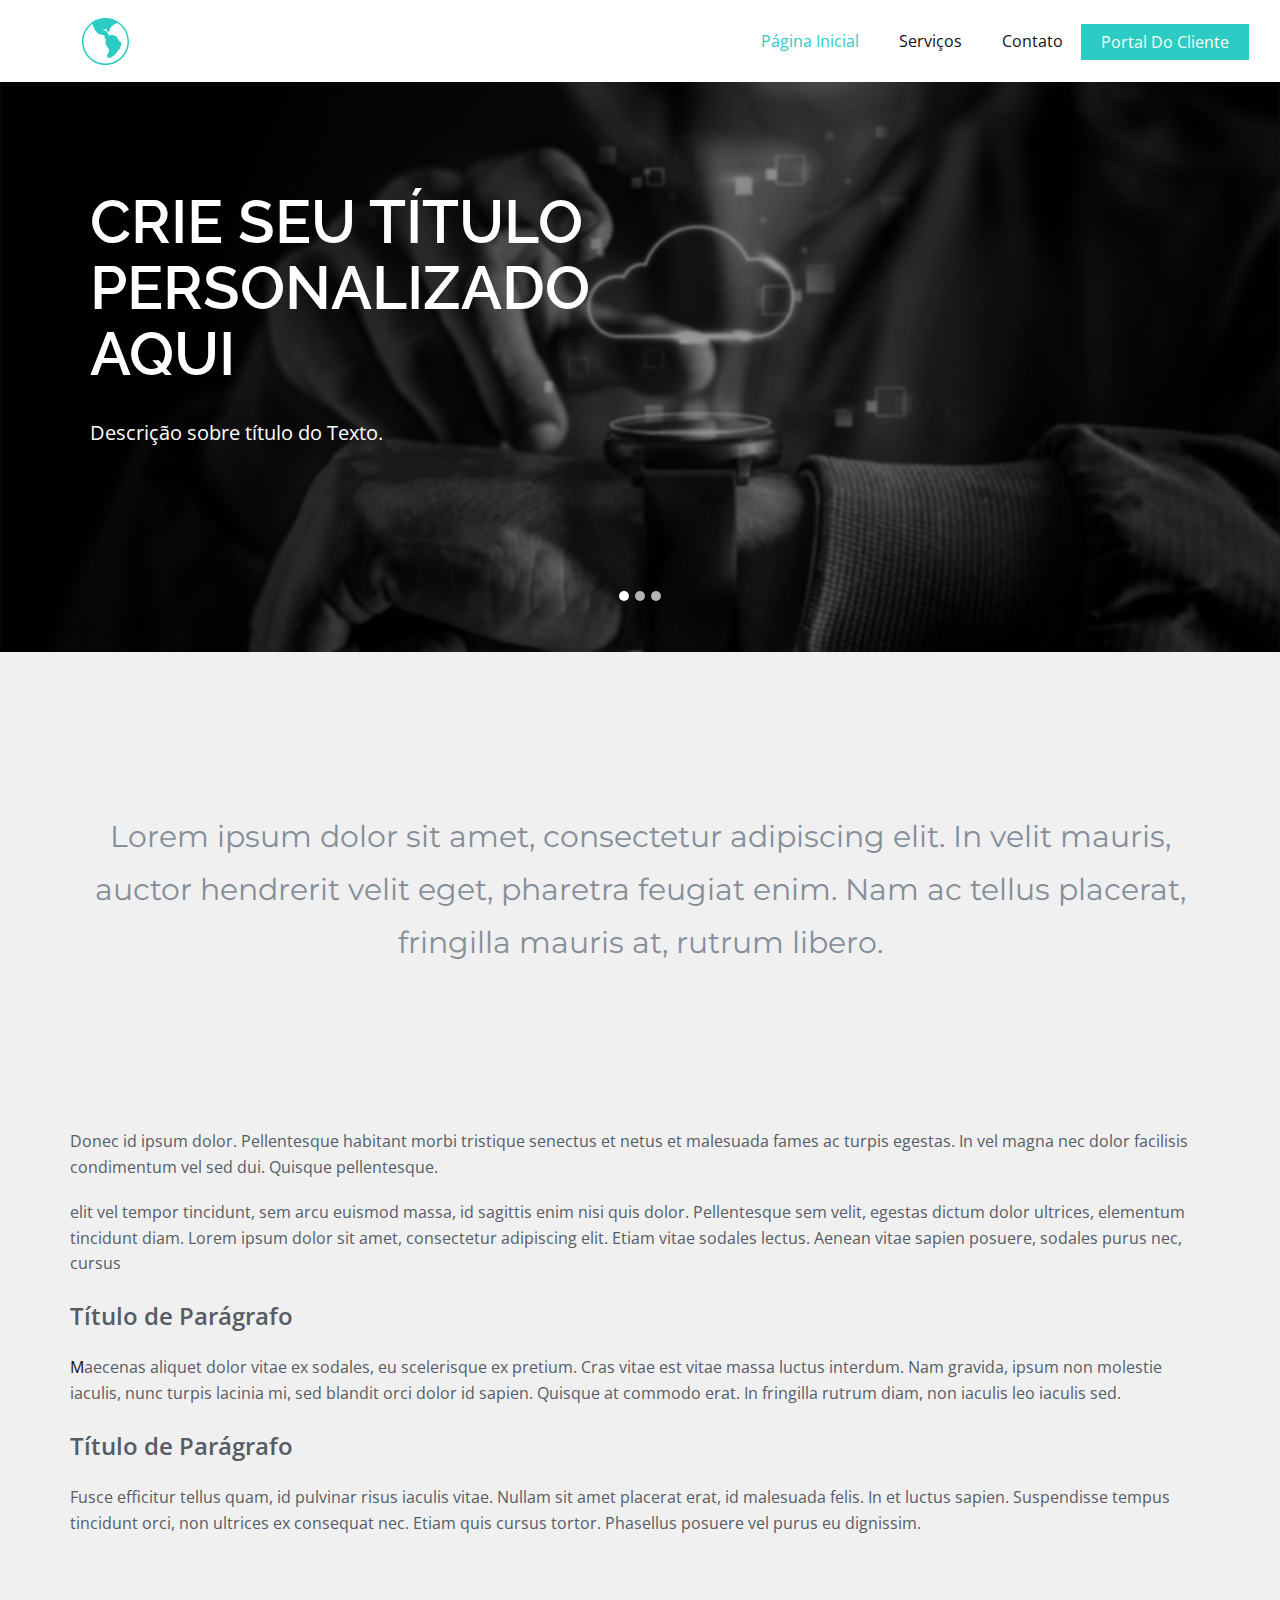
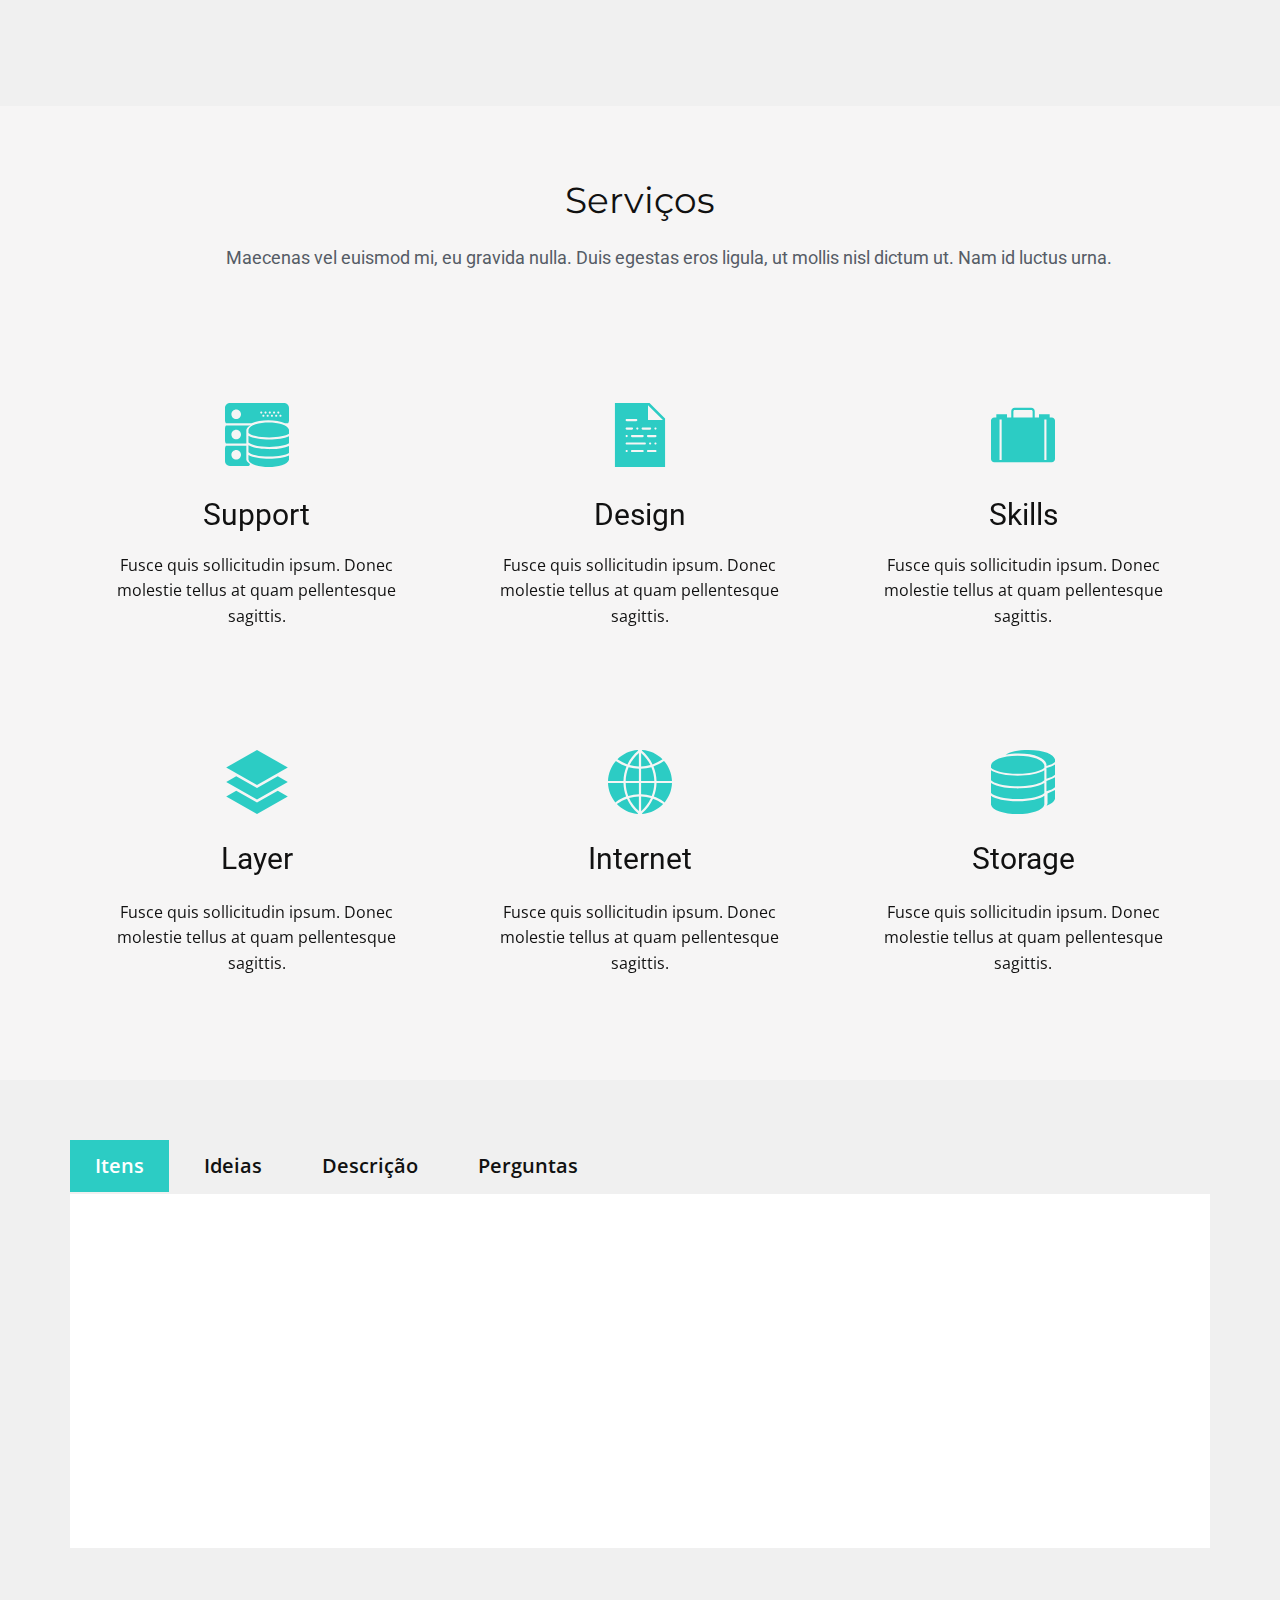
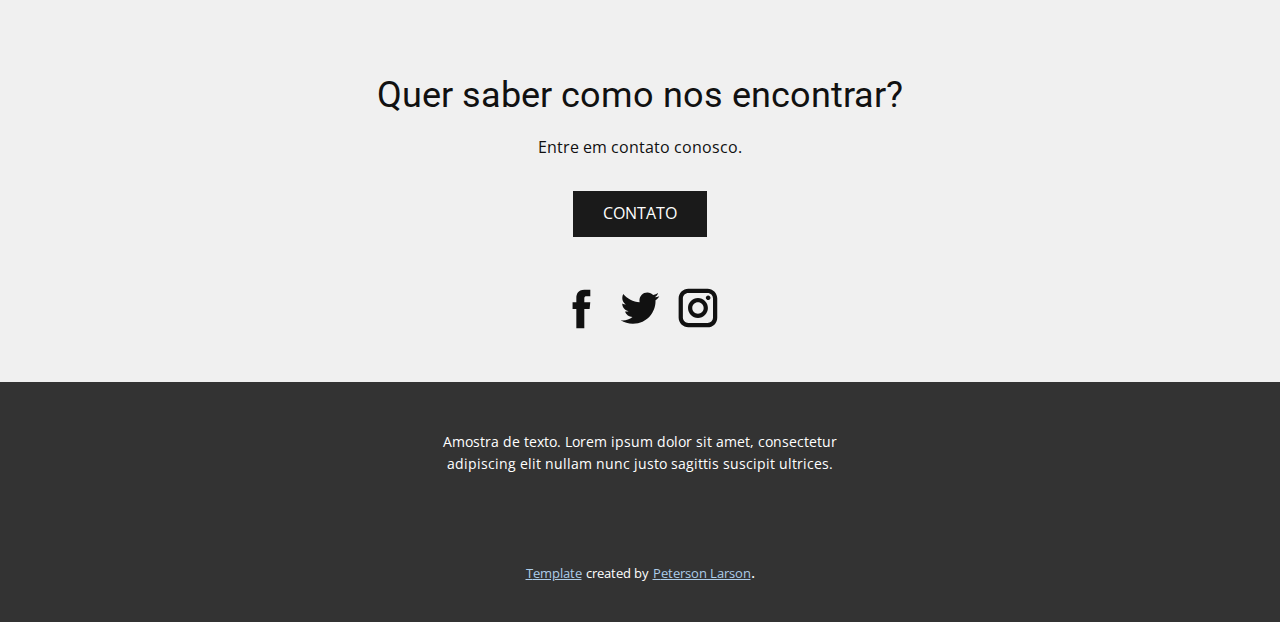
==== commit 36b369a3: "Update 0.1" ====
--- a/index.html
+++ b/index.html
@@ -7,11 +7,11 @@
     <meta name="description" content="">
     <meta name="page_type" content="np-template-header-footer-from-plugin">
     <title>Página Inicial</title>
-    <link rel="stylesheet" href="nicepage.css" media="screen">
-<link rel="stylesheet" href="Página-Inicial.css" media="screen">
-    <script class="u-script" type="text/javascript" src="jquery.js" defer=""></script>
-    <script class="u-script" type="text/javascript" src="nicepage.js" defer=""></script>
-    <meta name="generator" content="Nicepage 3.17.2, nicepage.com">
+    <link rel="stylesheet" href="index.css" media="screen">
+<link rel="stylesheet" href="style.css" media="screen">
+    <script class="u-script" type="text/javascript" src="js/jquery.js" defer=""></script>
+    <script class="u-script" type="text/javascript" src="js/script.js" defer=""></script>
+
     
     
     
@@ -32,10 +32,10 @@
     <meta property="og:type" content="website">
     <meta name="theme-color" content="#478ac9">
   </head>
-  <body data-home-page="Página-Inicial.html" data-home-page-title="Página Inicial" class="u-body u-custom-color-2"><header class="u-clearfix u-header u-sticky u-white u-header" id="sec-b5e0"><div class="u-clearfix u-sheet u-sheet-1">
+  <body data-home-page="Página-Inicial.html" data-home-page-title="Página Inicial" class="u-body u-custom-color-2"><header class="u-clearfix u-header u-sticky u-white u-header" id="sec-b5e0"><div class="u-clearfix u-sheet u-valign-middle u-sheet-1">
         <nav class="u-menu u-menu-dropdown u-offcanvas u-menu-1">
           <div class="menu-collapse" style="font-size: 1rem; letter-spacing: 0px;">
-            <a class="u-button-style u-custom-left-right-menu-spacing u-custom-padding-bottom u-custom-text-active-color u-custom-text-hover-color u-custom-text-shadow u-custom-top-bottom-menu-spacing u-nav-link u-text-active-palette-1-base u-text-hover-palette-2-base" href="#">
+            <a class="u-button-style u-custom-left-right-menu-spacing u-custom-padding-bottom u-custom-text-active-color u-custom-text-hover-color u-custom-text-shadow u-custom-text-shadow-blur u-custom-text-shadow-color u-custom-text-shadow-transparency u-custom-text-shadow-x u-custom-text-shadow-y u-custom-top-bottom-menu-spacing u-nav-link u-text-active-palette-1-base u-text-hover-palette-2-base" href="#">
               <svg><use xmlns:xlink="http://www.w3.org/1999/xlink" xlink:href="#menu-hamburger"></use></svg>
               <svg version="1.1" xmlns="http://www.w3.org/2000/svg" xmlns:xlink="http://www.w3.org/1999/xlink"><defs><symbol id="menu-hamburger" viewBox="0 0 16 16" style="width: 16px; height: 16px;"><rect y="1" width="16" height="2"></rect><rect y="7" width="16" height="2"></rect><rect y="13" width="16" height="2"></rect>
 </symbol>
@@ -61,6 +61,30 @@
             <div class="u-black u-menu-overlay u-opacity u-opacity-70"></div>
           </div>
         </nav><span class="u-icon u-icon-circle u-text-palette-4-base u-icon-1"><svg class="u-svg-link" preserveAspectRatio="xMidYMin slice" viewBox="0 0 60 60" style=""><use xmlns:xlink="http://www.w3.org/1999/xlink" xlink:href="#svg-837a"></use></svg><svg class="u-svg-content" viewBox="0 0 60 60" x="0px" y="0px" id="svg-837a" style="enable-background:new 0 0 60 60;"><path d="M47.007,5.305l0.049-0.032l-1.323-0.816c-0.078-0.048-0.16-0.088-0.238-0.136c-0.434-0.262-0.875-0.513-1.323-0.754  c-0.227-0.122-0.457-0.237-0.687-0.353c-0.337-0.171-0.678-0.334-1.022-0.492c-0.203-0.093-0.405-0.188-0.609-0.276  c-0.535-0.231-1.076-0.448-1.626-0.648c-0.113-0.041-0.228-0.076-0.342-0.116c-0.481-0.168-0.968-0.324-1.459-0.468  c-0.157-0.046-0.314-0.091-0.472-0.134c-0.544-0.15-1.094-0.287-1.65-0.406c-0.053-0.011-0.104-0.025-0.157-0.036  c-0.615-0.129-1.237-0.235-1.865-0.325c-0.138-0.02-0.278-0.035-0.416-0.053c-0.491-0.063-0.985-0.115-1.483-0.154  c-0.168-0.013-0.335-0.028-0.503-0.038C31.258,0.026,30.632,0,30,0c-0.683,0-1.358,0.031-2.03,0.076  c-0.176,0.012-0.351,0.025-0.527,0.04c-0.631,0.053-1.258,0.121-1.878,0.214c-0.062,0.009-0.124,0.017-0.186,0.026  c-0.624,0.097-1.24,0.219-1.85,0.354c-0.202,0.044-0.403,0.091-0.604,0.14c-0.562,0.136-1.118,0.285-1.667,0.452  c-0.174,0.053-0.346,0.111-0.518,0.167c-0.492,0.16-0.979,0.333-1.459,0.518c-0.22,0.084-0.44,0.17-0.658,0.26  c-0.552,0.227-1.098,0.465-1.633,0.724c-0.176,0.085-0.349,0.18-0.524,0.269c-0.418,0.212-0.83,0.433-1.236,0.664  c-0.203,0.115-0.405,0.229-0.606,0.349c-0.508,0.305-1.007,0.623-1.495,0.956c-0.067,0.046-0.138,0.084-0.204,0.131l-0.545,0.378  l0.005,0.022C4.887,11.197,0,20.036,0,30c0,16.542,13.458,30,30,30s30-13.458,30-30C60,19.769,54.848,10.722,47.007,5.305z M30,58  C14.561,58,2,45.439,2,30c0-9.077,4.345-17.156,11.061-22.275c0.177,0.397,0.358,0.807,0.546,1.235  c1.967,4.485,4.415,10.066,8.508,11.636c1.077,0.413,2.082,0.56,3.053,0.7c1.026,0.149,1.995,0.29,2.937,0.752  c0.076,0.037,0.233,0.159,0.273,0.209c0.357,0.524,0.454,1.248,0.547,1.948c0.129,0.966,0.275,2.061,1.253,2.578  c0.318,0.169,0.596,0.509,0.453,0.86c-1.553,3.812-0.242,8.191,3.341,11.157c0.918,0.76,1.356,2.842-1.772,8.442  c-0.439,0.786-0.43,1.717,0.023,2.49C32.682,50.515,33.52,51,34.41,51c0.29,0,0.58-0.051,0.86-0.15  c2.165-0.77,4.006-1.888,6.157-3.739c1.485-1.276,2.392-2.575,3.27-3.832c0.886-1.269,1.724-2.468,3.097-3.479  c0.2-0.146,0.348-0.345,0.427-0.575c0.108-0.316,0.25-0.688,0.406-1.098c1.028-2.696,2.582-6.771-0.174-8.204  c-0.991-0.515-1.688-1.702-2.497-3.077c-0.63-1.073-1.345-2.289-2.316-3.311c-0.376-0.395-0.906-0.646-1.53-0.727  c-0.86-0.11-1.547-0.443-2.213-0.765c-0.721-0.349-1.402-0.678-2.199-0.678c-0.636,0-1.226,0.211-1.802,0.644  c-0.692,0.522-1.402,0.223-1.658-0.661c-0.194-0.671-0.599-1.495-2.012-1.931c-0.062-0.02-0.11-0.063-0.143-0.131  c-0.044-0.089-0.049-0.199-0.003-0.325c0.175-0.478,0.124-0.951-0.144-1.336c-0.459-0.658-1.333-0.751-1.974-0.756  c-0.021-0.084-0.053-0.17-0.102-0.258l-0.295-0.527l-0.917,0.02l-0.235,0.139c-0.255,0.148-0.566,0.043-0.818-0.221  c-0.211-0.221-0.33-0.517-0.317-0.79c0.01-0.229,0.025-0.359,0.038-0.434c0.245-0.072,0.83-0.138,1.398-0.201l0.607-0.069  l0.147-0.068c1.618-0.751,1.854-0.419,1.991-0.277c0.132,0.136,0.434,0.603,0.395,2.01l-0.025,0.888l0.878,0.13  c0.257,0.038,0.493,0.056,0.708,0.056c1.057,0,1.613-0.445,1.894-0.82c0.474-0.632,0.541-1.5,0.204-2.653  c-0.051-0.175-0.006-0.39,0.115-0.547c2.766-3.599,5.087-5.255,9.507-6.783C52.866,11.449,58,20.134,58,30  C58,45.439,45.439,58,30,58z"></path></svg></span>
+        <nav class="u-menu u-menu-dropdown u-offcanvas u-menu-2">
+          <div class="menu-collapse">
+            <a class="u-button-style u-custom-active-color u-custom-color u-nav-link" href="#">
+              <svg><use xmlns:xlink="http://www.w3.org/1999/xlink" xlink:href="#menu-hamburger"></use></svg>
+              <svg version="1.1" xmlns="http://www.w3.org/2000/svg" xmlns:xlink="http://www.w3.org/1999/xlink"><defs><symbol id="menu-hamburger" viewBox="0 0 16 16" style="width: 16px; height: 16px;"><rect y="1" width="16" height="2"></rect><rect y="7" width="16" height="2"></rect><rect y="13" width="16" height="2"></rect>
+</symbol>
+</defs></svg>
+            </a>
+          </div>
+          <div class="u-custom-menu u-nav-container">
+            <ul class="u-nav u-unstyled"><li class="u-nav-item"><a class="u-active-palette-4-base u-button-style u-nav-link u-palette-4-base" href="Portal-Do-Cliente.html">Portal Do Cliente</a>
+</li></ul>
+          </div>
+          <div class="u-custom-menu u-nav-container-collapse">
+            <div class="u-black u-container-style u-inner-container-layout u-opacity u-opacity-95 u-sidenav">
+              <div class="u-sidenav-overflow">
+                <div class="u-menu-close"></div>
+                <ul class="u-align-center u-nav u-popupmenu-items u-unstyled u-nav-4"><li class="u-nav-item"><a class="u-button-style u-nav-link" href="Portal-Do-Cliente.html">Portal Do Cliente</a>
+</li></ul>
+              </div>
+            </div>
+            <div class="u-black u-menu-overlay u-opacity u-opacity-70"></div>
+          </div>
+        </nav>
       </div></header>
     <section id="carousel_cf02" class="u-carousel u-carousel-fade u-slide u-valign-middle u-block-ca0a-1" data-u-ride="carousel" data-interval="3000">
       <ol class="u-absolute-hcenter u-carousel-indicators u-block-ca0a-5">
@@ -264,53 +288,13 @@
           </ul>
           <div class="u-tab-content">
             <div class="u-container-style u-tab-active u-tab-pane u-white u-tab-pane-1" id="tab-0da5" role="tabpanel" aria-labelledby="link-tab-0da5">
-              <div class="u-container-layout u-container-layout-1">
-                <p class="u-text u-text-default u-text-1">Sample text. Click to select the text box. Click again or double click to start editing the text. Duis aute irure dolor in reprehenderit in voluptate velit esse cillum dolore eu fugiat nulla pariatur.</p>
-                <div class="u-expanded-width u-table u-table-responsive u-table-1">
-                  <table class="u-table-entity">
-                    <colgroup>
-                      <col width="33.3%">
-                      <col width="33.3%">
-                      <col width="33.4%">
-                    </colgroup>
-                    <tbody class="u-table-alt-grey-5 u-table-body">
-                      <tr style="height: 45px;">
-                        <td class="u-border-2 u-border-grey-15 u-border-no-left u-border-no-right u-table-cell">column 1</td>
-                        <td class="u-border-2 u-border-grey-15 u-border-no-left u-border-no-right u-table-cell">column 2</td>
-                        <td class="u-border-2 u-border-grey-15 u-border-no-left u-border-no-right u-table-cell">column 3</td>
-                      </tr>
-                      <tr style="height: 46px;">
-                        <td class="u-border-2 u-border-grey-15 u-border-no-left u-border-no-right u-table-cell">description</td>
-                        <td class="u-border-2 u-border-grey-15 u-border-no-left u-border-no-right u-table-cell">description</td>
-                        <td class="u-border-2 u-border-grey-15 u-border-no-left u-border-no-right u-table-cell">description</td>
-                      </tr>
-                      <tr style="height: 46px;">
-                        <td class="u-border-2 u-border-grey-15 u-border-no-left u-border-no-right u-table-cell">description</td>
-                        <td class="u-border-2 u-border-grey-15 u-border-no-left u-border-no-right u-table-cell">description</td>
-                        <td class="u-border-2 u-border-grey-15 u-border-no-left u-border-no-right u-table-cell">description</td>
-                      </tr>
-                      <tr style="height: 46px;">
-                        <td class="u-border-2 u-border-grey-15 u-border-no-left u-border-no-right u-table-cell">description</td>
-                        <td class="u-border-2 u-border-grey-15 u-border-no-left u-border-no-right u-table-cell">description</td>
-                        <td class="u-border-2 u-border-grey-15 u-border-no-left u-border-no-right u-table-cell">description</td>
-                      </tr>
-                    </tbody>
-                  </table>
-                </div>
-              </div>
+              <div class="u-container-layout u-container-layout-1"></div>
             </div>
             <div class="u-align-left u-container-style u-tab-pane u-white u-tab-pane-2" id="tab-14b7" role="tabpanel" aria-labelledby="link-tab-14b7">
-              <div class="u-container-layout u-valign-middle u-container-layout-2">
-                <p class="u-text u-text-2">Sample text. Click to select the text box. Click again or double click to start editing the text. Duis aute irure dolor in reprehenderit in voluptate velit esse cillum dolore eu fugiat nulla pariatur.<br>
-                  <br>Ut enim ad minim veniam, quis nostrud exercitation ullamco laboris nisi ut aliquip ex ea commodo consequat.&nbsp;Duis aute irure dolor in reprehenderit in voluptate velit esse cillum dolore eu fugiat nulla pariatur. 
-                </p>
-              </div>
+              <div class="u-container-layout u-container-layout-2"></div>
             </div>
             <div class="u-container-style u-tab-pane u-white u-tab-pane-3" id="tab-2917" role="tabpanel" aria-labelledby="link-tab-2917">
-              <div class="u-container-layout u-container-layout-3">
-                <h4 class="u-text u-text-3">Be The First To Review This Product!</h4>
-                <p class="u-text u-text-4">Sample text. Click to select the text box. Click again or double click to start editing the text.</p>
-              </div>
+              <div class="u-container-layout u-container-layout-3"></div>
             </div>
             <div class="u-container-style u-tab-pane u-white u-tab-pane-4" id="link-tab-77b6" role="tabpanel" aria-labelledby="tab-77b6">
               <div class="u-container-layout u-container-layout-4"></div>
@@ -320,16 +304,33 @@
       </div>
     </section>
     <section class="u-align-center u-clearfix u-section-5" id="sec-f2e6">
-      <div class="u-align-center u-clearfix u-sheet u-valign-middle u-sheet-1">
+      <div class="u-align-center u-clearfix u-sheet u-sheet-1">
         <h2 class="u-text u-text-1">Quer saber como nos encontrar?</h2>
         <p class="u-text u-text-2">Entre em contato conosco.</p>
         <a href="Contato.html" data-page-id="2539003481" class="u-btn u-button-style u-grey-90 u-btn-1">CONTATO</a>
+        <div class="u-social-icons u-spacing-10 u-social-icons-1">
+          <a class="u-social-url" target="_blank" href=""><span class="u-icon u-icon-circle u-social-facebook u-social-icon u-icon-1">
+          <svg class="u-svg-link" preserveAspectRatio="xMidYMin slice" viewBox="0 0 112 112" style=""><use xmlns:xlink="http://www.w3.org/1999/xlink" xlink:href="#svg-6feb"></use></svg>
+          <svg x="0px" y="0px" viewBox="0 0 112 112" id="svg-6feb" class="u-svg-content"><path d="M75.5,28.8H65.4c-1.5,0-4,0.9-4,4.3v9.4h13.9l-1.5,15.8H61.4v45.1H42.8V58.3h-8.8V42.4h8.8V32.2 c0-7.4,3.4-18.8,18.8-18.8h13.8v15.4H75.5z"></path></svg>
+        </span>
+          </a>
+          <a class="u-social-url" target="_blank" href=""><span class="u-icon u-icon-circle u-social-icon u-social-twitter u-icon-2">
+          <svg class="u-svg-link" preserveAspectRatio="xMidYMin slice" viewBox="0 0 112 112" style=""><use xmlns:xlink="http://www.w3.org/1999/xlink" xlink:href="#svg-64c3"></use></svg>
+          <svg x="0px" y="0px" viewBox="0 0 112 112" id="svg-64c3" class="u-svg-content"><path d="M92.2,38.2c0,0.8,0,1.6,0,2.3c0,24.3-18.6,52.4-52.6,52.4c-10.6,0.1-20.2-2.9-28.5-8.2 c1.4,0.2,2.9,0.2,4.4,0.2c8.7,0,16.7-2.9,23-7.9c-8.1-0.2-14.9-5.5-17.3-12.8c1.1,0.2,2.4,0.2,3.4,0.2c1.6,0,3.3-0.2,4.8-0.7 c-8.4-1.6-14.9-9.2-14.9-18c0-0.2,0-0.2,0-0.2c2.5,1.4,5.4,2.2,8.4,2.3c-5-3.3-8.3-8.9-8.3-15.4c0-3.4,1-6.5,2.5-9.2 c9.1,11.1,22.7,18.5,38,19.2c-0.2-1.4-0.4-2.8-0.4-4.3c0.1-10,8.3-18.2,18.5-18.2c5.4,0,10.1,2.2,13.5,5.7c4.3-0.8,8.1-2.3,11.7-4.5 c-1.4,4.3-4.3,7.9-8.1,10.1c3.7-0.4,7.3-1.4,10.6-2.9C98.9,32.3,95.7,35.5,92.2,38.2z"></path></svg>
+        </span>
+          </a>
+          <a class="u-social-url" target="_blank" href=""><span class="u-icon u-icon-circle u-social-icon u-social-instagram u-icon-3">
+          <svg class="u-svg-link" preserveAspectRatio="xMidYMin slice" viewBox="0 0 112 112" style=""><use xmlns:xlink="http://www.w3.org/1999/xlink" xlink:href="#svg-b887"></use></svg>
+          <svg x="0px" y="0px" viewBox="0 0 112 112" id="svg-b887" class="u-svg-content"><path d="M55.9,32.9c-12.8,0-23.2,10.4-23.2,23.2s10.4,23.2,23.2,23.2s23.2-10.4,23.2-23.2S68.7,32.9,55.9,32.9z M55.9,69.4c-7.4,0-13.3-6-13.3-13.3c-0.1-7.4,6-13.3,13.3-13.3s13.3,6,13.3,13.3C69.3,63.5,63.3,69.4,55.9,69.4z"></path><path d="M79.7,26.8c-3,0-5.4,2.5-5.4,5.4s2.5,5.4,5.4,5.4c3,0,5.4-2.5,5.4-5.4S82.7,26.8,79.7,26.8z"></path><path d="M78.2,11H33.5C21,11,10.8,21.3,10.8,33.7v44.7c0,12.6,10.2,22.8,22.7,22.8h44.7c12.6,0,22.7-10.2,22.7-22.7 V33.7C100.8,21.1,90.6,11,78.2,11z M91,78.4c0,7.1-5.8,12.8-12.8,12.8H33.5c-7.1,0-12.8-5.8-12.8-12.8V33.7 c0-7.1,5.8-12.8,12.8-12.8h44.7c7.1,0,12.8,5.8,12.8,12.8V78.4z"></path></svg>
+        </span>
+          </a>
+        </div>
       </div>
     </section>
     
     
     <footer class="u-align-center u-clearfix u-footer u-grey-80 u-footer" id="sec-4c82"><div class="u-clearfix u-sheet u-sheet-1">
-        <p class="u-small-text u-text u-text-variant u-text-1">Lorem ipsum dolor sit amet, consectetur adipiscing elit nullam nunc justo sagittis suscipit ultrices.</p>
+        <p class="u-small-text u-text u-text-variant u-text-1">Amostra de texto. Lorem ipsum dolor sit amet, consectetur adipiscing elit nullam nunc justo sagittis suscipit ultrices.</p>
       </div></footer>
     <section class="u-backlink u-clearfix u-grey-80">
       <a class="u-link" href="https://github.com/Pscodium?tab=repositories" target="_blank">
--- a/index.css
+++ b/index.css
@@ -0,0 +1,34448 @@
+/*begin-commonstyles library*//*!
+ * froala_editor v3.2.3 (https://www.froala.com/wysiwyg-editor)
+ * License https://froala.com/wysiwyg-editor/terms/
+ * Copyright 2014-2020 Froala Labs
+ */
+
+.fr-clearfix::after {
+  clear: both;
+  display: block;
+  content: "";
+  height: 0; }
+
+.fr-hide-by-clipping {
+  position: absolute;
+  width: 1px;
+  height: 1px;
+  padding: 0;
+  margin: -1px;
+  overflow: hidden;
+  clip: rect(0, 0, 0, 0);
+  border: 0; }
+
+.fr-view img.fr-rounded, .fr-view .fr-img-caption.fr-rounded img {
+  border-radius: 10px;
+  -moz-border-radius: 10px;
+  -webkit-border-radius: 10px;
+  -moz-background-clip: padding;
+  -webkit-background-clip: padding-box;
+  background-clip: padding-box; }
+
+.fr-view img.fr-shadow, .fr-view .fr-img-caption.fr-shadow img {
+  -webkit-box-shadow: 10px 10px 5px 0px #cccccc;
+  -moz-box-shadow: 10px 10px 5px 0px #cccccc;
+  box-shadow: 10px 10px 5px 0px #cccccc; }
+
+.fr-view img.fr-bordered, .fr-view .fr-img-caption.fr-bordered img {
+  border: solid 5px #CCC; }
+
+.fr-view img.fr-bordered {
+  -webkit-box-sizing: content-box;
+  -moz-box-sizing: content-box;
+  box-sizing: content-box; }
+
+.fr-view .fr-img-caption.fr-bordered img {
+  -webkit-box-sizing: border-box;
+  -moz-box-sizing: border-box;
+  box-sizing: border-box; }
+
+.fr-view {
+  word-wrap: break-word; }
+  .fr-view span[style~="color:"] a {
+    color: inherit; }
+  .fr-view strong {
+    font-weight: 700; }
+  .fr-view table {
+    border: none;
+    border-collapse: collapse;
+    empty-cells: show;
+    max-width: 100%; }
+    .fr-view table td {
+      min-width: 5px; }
+    .fr-view table.fr-dashed-borders td, .fr-view table.fr-dashed-borders th {
+      border-style: dashed; }
+    .fr-view table.fr-alternate-rows tbody tr:nth-child(2n) {
+      background: whitesmoke; }
+    .fr-view table td, .fr-view table th {
+      border: 1px solid #DDD; }
+      .fr-view table td:empty, .fr-view table th:empty {
+        height: 20px; }
+      .fr-view table td.fr-highlighted, .fr-view table th.fr-highlighted {
+        border: 1px double red; }
+      .fr-view table td.fr-thick, .fr-view table th.fr-thick {
+        border-width: 2px; }
+    .fr-view table th {
+      background: #ececec; }
+  .fr-view hr {
+    clear: both;
+    user-select: none;
+    -o-user-select: none;
+    -moz-user-select: none;
+    -khtml-user-select: none;
+    -webkit-user-select: none;
+    -ms-user-select: none;
+    break-after: always;
+    page-break-after: always; }
+  .fr-view .fr-file {
+    position: relative; }
+    .fr-view .fr-file::after {
+      position: relative;
+      content: "\1F4CE";
+      font-weight: normal; }
+  .fr-view pre {
+    white-space: pre-wrap;
+    word-wrap: break-word;
+    overflow: visible; }
+/*.fr-view[dir="rtl"] blockquote {
+  border-left: none;
+  border-right: solid 2px #5E35B1;
+  margin-right: 0;
+  padding-right: 5px;
+  padding-left: 0; }
+  .fr-view[dir="rtl"] blockquote blockquote {
+    border-color: #00BCD4; }
+    .fr-view[dir="rtl"] blockquote blockquote blockquote {
+      border-color: #43A047; }
+.fr-view blockquote {
+  border-left: solid 2px #5E35B1;
+  margin-left: 0;
+  padding-left: 5px;
+  color: #5E35B1; }
+  .fr-view blockquote blockquote {
+    border-color: #00BCD4;
+    color: #00BCD4; }
+    .fr-view blockquote blockquote blockquote {
+      border-color: #43A047;
+      color: #43A047; }*/
+  .fr-view span.fr-emoticon {
+    font-weight: normal;
+    font-family: "Apple Color Emoji","Segoe UI Emoji","NotoColorEmoji","Segoe UI Symbol","Android Emoji","EmojiSymbols";
+    display: inline;
+    line-height: 0; }
+    .fr-view span.fr-emoticon.fr-emoticon-img {
+      background-repeat: no-repeat !important;
+      font-size: inherit;
+      height: 1em;
+      width: 1em;
+      min-height: 20px;
+      min-width: 20px;
+      display: inline-block;
+      margin: -.1em .1em .1em;
+      line-height: 1;
+      vertical-align: middle; }
+  .fr-view .fr-text-gray {
+    color: #AAA !important; }
+  .fr-view .fr-text-bordered {
+    border-top: solid 1px #222;
+    border-bottom: solid 1px #222;
+    padding: 10px 0; }
+  .fr-view .fr-text-spaced {
+    letter-spacing: 1px; }
+  .fr-view .fr-text-uppercase {
+    text-transform: uppercase; }
+  .fr-view .fr-class-highlighted {
+    background-color: #ffff00; }
+  .fr-view .fr-class-code {
+    border-color: #cccccc;
+    border-radius: 2px;
+    -moz-border-radius: 2px;
+    -webkit-border-radius: 2px;
+    -moz-background-clip: padding;
+    -webkit-background-clip: padding-box;
+    background-clip: padding-box;
+    background: #f5f5f5;
+    padding: 10px;
+    font-family: "Courier New", Courier, monospace; }
+  .fr-view .fr-class-transparency {
+    opacity: 0.5; }
+  .fr-view img {
+    position: relative;
+    max-width: 100%; }
+    .fr-view img.fr-dib {
+      margin: 10px auto;
+      display: block;
+      float: none;
+      vertical-align: top; }
+      .fr-view img.fr-dib.fr-fil {
+        margin-left: 0;
+        text-align: left; }
+      .fr-view img.fr-dib.fr-fir {
+        margin-right: 0;
+        text-align: right; }
+    .fr-view img.fr-dii {
+      display: inline-block;
+      float: none;
+      vertical-align: bottom;
+      margin-left: 5px;
+      margin-right: 5px;
+      max-width: calc(100% - (2 * 5px)); }
+      .fr-view img.fr-dii.fr-fil {
+        float: left;
+        margin: 10px 15px 10px 0;
+        max-width: calc(100% - 5px); }
+      .fr-view img.fr-dii.fr-fir {
+        float: right;
+        margin: 10px 0 10px 15px;
+        max-width: calc(100% - 5px); }
+  .fr-view span.fr-img-caption {
+    position: relative;
+    max-width: 100%; }
+    .fr-view span.fr-img-caption.fr-dib {
+      margin: 5px auto;
+      display: block;
+      float: none;
+      vertical-align: top; }
+      .fr-view span.fr-img-caption.fr-dib.fr-fil {
+        margin-left: 0;
+        text-align: left; }
+      .fr-view span.fr-img-caption.fr-dib.fr-fir {
+        margin-right: 0;
+        text-align: right; }
+    .fr-view span.fr-img-caption.fr-dii {
+      display: inline-block;
+      float: none;
+      vertical-align: bottom;
+      margin-left: 5px;
+      margin-right: 5px;
+      max-width: calc(100% - (2 * 5px)); }
+      .fr-view span.fr-img-caption.fr-dii.fr-fil {
+        float: left;
+        margin: 5px 5px 5px 0;
+        max-width: calc(100% - 5px); }
+      .fr-view span.fr-img-caption.fr-dii.fr-fir {
+        float: right;
+        margin: 5px 0 5px 5px;
+        max-width: calc(100% - 5px); }
+  .fr-view .fr-video {
+    text-align: center;
+    position: relative; }
+    .fr-view .fr-video.fr-rv {
+      padding-bottom: 56.25%;
+      padding-top: 30px;
+      height: 0;
+      overflow: hidden; }
+      .fr-view .fr-video.fr-rv > iframe, .fr-view .fr-video.fr-rv object, .fr-view .fr-video.fr-rv embed {
+        position: absolute !important;
+        top: 0;
+        left: 0;
+        width: 100%;
+        height: 100%; }
+    .fr-view .fr-video > * {
+      -webkit-box-sizing: content-box;
+      -moz-box-sizing: content-box;
+      box-sizing: content-box;
+      max-width: 100%;
+      border: none; }
+    .fr-view .fr-video.fr-dvb {
+      display: block;
+      clear: both; }
+      .fr-view .fr-video.fr-dvb.fr-fvl {
+        text-align: left; }
+      .fr-view .fr-video.fr-dvb.fr-fvr {
+        text-align: right; }
+    .fr-view .fr-video.fr-dvi {
+      display: inline-block; }
+      .fr-view .fr-video.fr-dvi.fr-fvl {
+        float: left; }
+      .fr-view .fr-video.fr-dvi.fr-fvr {
+        float: right; }
+  .fr-view a.fr-strong {
+    font-weight: 700; }
+  .fr-view a.fr-green {
+    color: green; }
+  .fr-view .fr-img-caption {
+    text-align: center; }
+    .fr-view .fr-img-caption .fr-img-wrap {
+      padding: 0;
+      margin: auto;
+      text-align: center;
+      width: 100%; }
+      .fr-view .fr-img-caption .fr-img-wrap a {
+        display: block; }
+      .fr-view .fr-img-caption .fr-img-wrap img {
+        display: block;
+        margin: auto;
+        width: 100%; }
+      .fr-view .fr-img-caption .fr-img-wrap > span {
+        margin: auto;
+        display: block;
+        padding: 5px 5px 10px;
+        font-size: 14px;
+        font-weight: initial;
+        -webkit-box-sizing: border-box;
+        -moz-box-sizing: border-box;
+        box-sizing: border-box;
+        -webkit-opacity: 0.9;
+        -moz-opacity: 0.9;
+        opacity: 0.9;
+        -ms-filter: "progid:DXImageTransform.Microsoft.Alpha(Opacity=0)";
+        width: 100%;
+        text-align: center; }
+  .fr-view button.fr-rounded, .fr-view input.fr-rounded, .fr-view textarea.fr-rounded {
+    border-radius: 10px;
+    -moz-border-radius: 10px;
+    -webkit-border-radius: 10px;
+    -moz-background-clip: padding;
+    -webkit-background-clip: padding-box;
+    background-clip: padding-box; }
+  .fr-view button.fr-large, .fr-view input.fr-large, .fr-view textarea.fr-large {
+    font-size: 24px; }
+  .fr-view ul, .fr-view ol {
+    list-style-position: inside; }
+
+/**
+ * Image style.
+ */
+a.fr-view.fr-strong {
+  font-weight: 700; }
+a.fr-view.fr-green {
+  color: green; }
+
+/**
+ * Link style.
+ */
+img.fr-view {
+  position: relative;
+  max-width: 100%; }
+  img.fr-view.fr-dib {
+    margin: 5px auto;
+    display: block;
+    float: none;
+    vertical-align: top; }
+    img.fr-view.fr-dib.fr-fil {
+      margin-left: 0;
+      text-align: left; }
+    img.fr-view.fr-dib.fr-fir {
+      margin-right: 0;
+      text-align: right; }
+  img.fr-view.fr-dii {
+    display: inline-block;
+    float: none;
+    vertical-align: bottom;
+    margin-left: 5px;
+    margin-right: 5px;
+    max-width: calc(100% - (2 * 5px)); }
+    img.fr-view.fr-dii.fr-fil {
+      float: left;
+      margin: 5px 5px 5px 0;
+      max-width: calc(100% - 5px); }
+    img.fr-view.fr-dii.fr-fir {
+      float: right;
+      margin: 5px 0 5px 5px;
+      max-width: calc(100% - 5px); }
+
+span.fr-img-caption.fr-view {
+  position: relative;
+  max-width: 100%; }
+  span.fr-img-caption.fr-view.fr-dib {
+    margin: 5px auto;
+    display: block;
+    float: none;
+    vertical-align: top; }
+    span.fr-img-caption.fr-view.fr-dib.fr-fil {
+      margin-left: 0;
+      text-align: left; }
+    span.fr-img-caption.fr-view.fr-dib.fr-fir {
+      margin-right: 0;
+      text-align: right; }
+  span.fr-img-caption.fr-view.fr-dii {
+    display: inline-block;
+    float: none;
+    vertical-align: bottom;
+    margin-left: 5px;
+    margin-right: 5px;
+    max-width: calc(100% - (2 * 5px)); }
+    span.fr-img-caption.fr-view.fr-dii.fr-fil {
+      float: left;
+      margin: 5px 5px 5px 0;
+      max-width: calc(100% - 5px); }
+    span.fr-img-caption.fr-view.fr-dii.fr-fir {
+      float: right;
+      margin: 5px 0 5px 5px;
+      max-width: calc(100% - 5px); }
+/*end-commonstyles library*//*begin-commonstyles library*/@charset "UTF-8";
+
+/*!
+ * animate.css -https://daneden.github.io/animate.css/
+ * Version - 3.7.2
+ * Licensed under the MIT license - http://opensource.org/licenses/MIT
+ *
+ * Copyright (c) 2019 Daniel Eden
+ */
+
+@-webkit-keyframes bounce {
+  from,
+  20%,
+  53%,
+  80%,
+  to {
+    -webkit-animation-timing-function: cubic-bezier(0.215, 0.61, 0.355, 1);
+    animation-timing-function: cubic-bezier(0.215, 0.61, 0.355, 1);
+    -webkit-transform: translate3d(0, 0, 0);
+    transform: translate3d(0, 0, 0);
+  }
+
+  40%,
+  43% {
+    -webkit-animation-timing-function: cubic-bezier(0.755, 0.05, 0.855, 0.06);
+    animation-timing-function: cubic-bezier(0.755, 0.05, 0.855, 0.06);
+    -webkit-transform: translate3d(0, -30px, 0);
+    transform: translate3d(0, -30px, 0);
+  }
+
+  70% {
+    -webkit-animation-timing-function: cubic-bezier(0.755, 0.05, 0.855, 0.06);
+    animation-timing-function: cubic-bezier(0.755, 0.05, 0.855, 0.06);
+    -webkit-transform: translate3d(0, -15px, 0);
+    transform: translate3d(0, -15px, 0);
+  }
+
+  90% {
+    -webkit-transform: translate3d(0, -4px, 0);
+    transform: translate3d(0, -4px, 0);
+  }
+}
+
+@keyframes bounce {
+  from,
+  20%,
+  53%,
+  80%,
+  to {
+    -webkit-animation-timing-function: cubic-bezier(0.215, 0.61, 0.355, 1);
+    animation-timing-function: cubic-bezier(0.215, 0.61, 0.355, 1);
+    -webkit-transform: translate3d(0, 0, 0);
+    transform: translate3d(0, 0, 0);
+  }
+
+  40%,
+  43% {
+    -webkit-animation-timing-function: cubic-bezier(0.755, 0.05, 0.855, 0.06);
+    animation-timing-function: cubic-bezier(0.755, 0.05, 0.855, 0.06);
+    -webkit-transform: translate3d(0, -30px, 0);
+    transform: translate3d(0, -30px, 0);
+  }
+
+  70% {
+    -webkit-animation-timing-function: cubic-bezier(0.755, 0.05, 0.855, 0.06);
+    animation-timing-function: cubic-bezier(0.755, 0.05, 0.855, 0.06);
+    -webkit-transform: translate3d(0, -15px, 0);
+    transform: translate3d(0, -15px, 0);
+  }
+
+  90% {
+    -webkit-transform: translate3d(0, -4px, 0);
+    transform: translate3d(0, -4px, 0);
+  }
+}
+
+.bounce {
+  -webkit-animation-name: bounce;
+  animation-name: bounce;
+  -webkit-transform-origin: center bottom;
+  transform-origin: center bottom;
+}
+
+@-webkit-keyframes flash {
+  from,
+  50%,
+  to {
+    opacity: 1;
+  }
+
+  25%,
+  75% {
+    opacity: 0;
+  }
+}
+
+@keyframes flash {
+  from,
+  50%,
+  to {
+    opacity: 1;
+  }
+
+  25%,
+  75% {
+    opacity: 0;
+  }
+}
+
+.flash {
+  -webkit-animation-name: flash;
+  animation-name: flash;
+}
+
+/* originally authored by Nick Pettit - https://github.com/nickpettit/glide */
+
+@-webkit-keyframes pulse {
+  from {
+    -webkit-transform: scale3d(1, 1, 1);
+    transform: scale3d(1, 1, 1);
+  }
+
+  50% {
+    -webkit-transform: scale3d(1.05, 1.05, 1.05);
+    transform: scale3d(1.05, 1.05, 1.05);
+  }
+
+  to {
+    -webkit-transform: scale3d(1, 1, 1);
+    transform: scale3d(1, 1, 1);
+  }
+}
+
+@keyframes pulse {
+  from {
+    -webkit-transform: scale3d(1, 1, 1);
+    transform: scale3d(1, 1, 1);
+  }
+
+  50% {
+    -webkit-transform: scale3d(1.05, 1.05, 1.05);
+    transform: scale3d(1.05, 1.05, 1.05);
+  }
+
+  to {
+    -webkit-transform: scale3d(1, 1, 1);
+    transform: scale3d(1, 1, 1);
+  }
+}
+
+.pulse {
+  -webkit-animation-name: pulse;
+  animation-name: pulse;
+}
+
+@-webkit-keyframes rubberBand {
+  from {
+    -webkit-transform: scale3d(1, 1, 1);
+    transform: scale3d(1, 1, 1);
+  }
+
+  30% {
+    -webkit-transform: scale3d(1.25, 0.75, 1);
+    transform: scale3d(1.25, 0.75, 1);
+  }
+
+  40% {
+    -webkit-transform: scale3d(0.75, 1.25, 1);
+    transform: scale3d(0.75, 1.25, 1);
+  }
+
+  50% {
+    -webkit-transform: scale3d(1.15, 0.85, 1);
+    transform: scale3d(1.15, 0.85, 1);
+  }
+
+  65% {
+    -webkit-transform: scale3d(0.95, 1.05, 1);
+    transform: scale3d(0.95, 1.05, 1);
+  }
+
+  75% {
+    -webkit-transform: scale3d(1.05, 0.95, 1);
+    transform: scale3d(1.05, 0.95, 1);
+  }
+
+  to {
+    -webkit-transform: scale3d(1, 1, 1);
+    transform: scale3d(1, 1, 1);
+  }
+}
+
+@keyframes rubberBand {
+  from {
+    -webkit-transform: scale3d(1, 1, 1);
+    transform: scale3d(1, 1, 1);
+  }
+
+  30% {
+    -webkit-transform: scale3d(1.25, 0.75, 1);
+    transform: scale3d(1.25, 0.75, 1);
+  }
+
+  40% {
+    -webkit-transform: scale3d(0.75, 1.25, 1);
+    transform: scale3d(0.75, 1.25, 1);
+  }
+
+  50% {
+    -webkit-transform: scale3d(1.15, 0.85, 1);
+    transform: scale3d(1.15, 0.85, 1);
+  }
+
+  65% {
+    -webkit-transform: scale3d(0.95, 1.05, 1);
+    transform: scale3d(0.95, 1.05, 1);
+  }
+
+  75% {
+    -webkit-transform: scale3d(1.05, 0.95, 1);
+    transform: scale3d(1.05, 0.95, 1);
+  }
+
+  to {
+    -webkit-transform: scale3d(1, 1, 1);
+    transform: scale3d(1, 1, 1);
+  }
+}
+
+.rubberBand {
+  -webkit-animation-name: rubberBand;
+  animation-name: rubberBand;
+}
+
+@-webkit-keyframes shake {
+  from,
+  to {
+    -webkit-transform: translate3d(0, 0, 0);
+    transform: translate3d(0, 0, 0);
+  }
+
+  10%,
+  30%,
+  50%,
+  70%,
+  90% {
+    -webkit-transform: translate3d(-10px, 0, 0);
+    transform: translate3d(-10px, 0, 0);
+  }
+
+  20%,
+  40%,
+  60%,
+  80% {
+    -webkit-transform: translate3d(10px, 0, 0);
+    transform: translate3d(10px, 0, 0);
+  }
+}
+
+@keyframes shake {
+  from,
+  to {
+    -webkit-transform: translate3d(0, 0, 0);
+    transform: translate3d(0, 0, 0);
+  }
+
+  10%,
+  30%,
+  50%,
+  70%,
+  90% {
+    -webkit-transform: translate3d(-10px, 0, 0);
+    transform: translate3d(-10px, 0, 0);
+  }
+
+  20%,
+  40%,
+  60%,
+  80% {
+    -webkit-transform: translate3d(10px, 0, 0);
+    transform: translate3d(10px, 0, 0);
+  }
+}
+
+.shake {
+  -webkit-animation-name: shake;
+  animation-name: shake;
+}
+
+@-webkit-keyframes headShake {
+  0% {
+    -webkit-transform: translateX(0);
+    transform: translateX(0);
+  }
+
+  6.5% {
+    -webkit-transform: translateX(-6px) rotateY(-9deg);
+    transform: translateX(-6px) rotateY(-9deg);
+  }
+
+  18.5% {
+    -webkit-transform: translateX(5px) rotateY(7deg);
+    transform: translateX(5px) rotateY(7deg);
+  }
+
+  31.5% {
+    -webkit-transform: translateX(-3px) rotateY(-5deg);
+    transform: translateX(-3px) rotateY(-5deg);
+  }
+
+  43.5% {
+    -webkit-transform: translateX(2px) rotateY(3deg);
+    transform: translateX(2px) rotateY(3deg);
+  }
+
+  50% {
+    -webkit-transform: translateX(0);
+    transform: translateX(0);
+  }
+}
+
+@keyframes headShake {
+  0% {
+    -webkit-transform: translateX(0);
+    transform: translateX(0);
+  }
+
+  6.5% {
+    -webkit-transform: translateX(-6px) rotateY(-9deg);
+    transform: translateX(-6px) rotateY(-9deg);
+  }
+
+  18.5% {
+    -webkit-transform: translateX(5px) rotateY(7deg);
+    transform: translateX(5px) rotateY(7deg);
+  }
+
+  31.5% {
+    -webkit-transform: translateX(-3px) rotateY(-5deg);
+    transform: translateX(-3px) rotateY(-5deg);
+  }
+
+  43.5% {
+    -webkit-transform: translateX(2px) rotateY(3deg);
+    transform: translateX(2px) rotateY(3deg);
+  }
+
+  50% {
+    -webkit-transform: translateX(0);
+    transform: translateX(0);
+  }
+}
+
+.headShake {
+  -webkit-animation-timing-function: ease-in-out;
+  animation-timing-function: ease-in-out;
+  -webkit-animation-name: headShake;
+  animation-name: headShake;
+}
+
+@-webkit-keyframes swing {
+  20% {
+    -webkit-transform: rotate3d(0, 0, 1, 15deg);
+    transform: rotate3d(0, 0, 1, 15deg);
+  }
+
+  40% {
+    -webkit-transform: rotate3d(0, 0, 1, -10deg);
+    transform: rotate3d(0, 0, 1, -10deg);
+  }
+
+  60% {
+    -webkit-transform: rotate3d(0, 0, 1, 5deg);
+    transform: rotate3d(0, 0, 1, 5deg);
+  }
+
+  80% {
+    -webkit-transform: rotate3d(0, 0, 1, -5deg);
+    transform: rotate3d(0, 0, 1, -5deg);
+  }
+
+  to {
+    -webkit-transform: rotate3d(0, 0, 1, 0deg);
+    transform: rotate3d(0, 0, 1, 0deg);
+  }
+}
+
+@keyframes swing {
+  20% {
+    -webkit-transform: rotate3d(0, 0, 1, 15deg);
+    transform: rotate3d(0, 0, 1, 15deg);
+  }
+
+  40% {
+    -webkit-transform: rotate3d(0, 0, 1, -10deg);
+    transform: rotate3d(0, 0, 1, -10deg);
+  }
+
+  60% {
+    -webkit-transform: rotate3d(0, 0, 1, 5deg);
+    transform: rotate3d(0, 0, 1, 5deg);
+  }
+
+  80% {
+    -webkit-transform: rotate3d(0, 0, 1, -5deg);
+    transform: rotate3d(0, 0, 1, -5deg);
+  }
+
+  to {
+    -webkit-transform: rotate3d(0, 0, 1, 0deg);
+    transform: rotate3d(0, 0, 1, 0deg);
+  }
+}
+
+.swing {
+  -webkit-transform-origin: top center;
+  transform-origin: top center;
+  -webkit-animation-name: swing;
+  animation-name: swing;
+}
+
+@-webkit-keyframes tada {
+  from {
+    -webkit-transform: scale3d(1, 1, 1);
+    transform: scale3d(1, 1, 1);
+  }
+
+  10%,
+  20% {
+    -webkit-transform: scale3d(0.9, 0.9, 0.9) rotate3d(0, 0, 1, -3deg);
+    transform: scale3d(0.9, 0.9, 0.9) rotate3d(0, 0, 1, -3deg);
+  }
+
+  30%,
+  50%,
+  70%,
+  90% {
+    -webkit-transform: scale3d(1.1, 1.1, 1.1) rotate3d(0, 0, 1, 3deg);
+    transform: scale3d(1.1, 1.1, 1.1) rotate3d(0, 0, 1, 3deg);
+  }
+
+  40%,
+  60%,
+  80% {
+    -webkit-transform: scale3d(1.1, 1.1, 1.1) rotate3d(0, 0, 1, -3deg);
+    transform: scale3d(1.1, 1.1, 1.1) rotate3d(0, 0, 1, -3deg);
+  }
+
+  to {
+    -webkit-transform: scale3d(1, 1, 1);
+    transform: scale3d(1, 1, 1);
+  }
+}
+
+@keyframes tada {
+  from {
+    -webkit-transform: scale3d(1, 1, 1);
+    transform: scale3d(1, 1, 1);
+  }
+
+  10%,
+  20% {
+    -webkit-transform: scale3d(0.9, 0.9, 0.9) rotate3d(0, 0, 1, -3deg);
+    transform: scale3d(0.9, 0.9, 0.9) rotate3d(0, 0, 1, -3deg);
+  }
+
+  30%,
+  50%,
+  70%,
+  90% {
+    -webkit-transform: scale3d(1.1, 1.1, 1.1) rotate3d(0, 0, 1, 3deg);
+    transform: scale3d(1.1, 1.1, 1.1) rotate3d(0, 0, 1, 3deg);
+  }
+
+  40%,
+  60%,
+  80% {
+    -webkit-transform: scale3d(1.1, 1.1, 1.1) rotate3d(0, 0, 1, -3deg);
+    transform: scale3d(1.1, 1.1, 1.1) rotate3d(0, 0, 1, -3deg);
+  }
+
+  to {
+    -webkit-transform: scale3d(1, 1, 1);
+    transform: scale3d(1, 1, 1);
+  }
+}
+
+.tada {
+  -webkit-animation-name: tada;
+  animation-name: tada;
+}
+
+/* originally authored by Nick Pettit - https://github.com/nickpettit/glide */
+
+@-webkit-keyframes wobble {
+  from {
+    -webkit-transform: translate3d(0, 0, 0);
+    transform: translate3d(0, 0, 0);
+  }
+
+  15% {
+    -webkit-transform: translate3d(-25%, 0, 0) rotate3d(0, 0, 1, -5deg);
+    transform: translate3d(-25%, 0, 0) rotate3d(0, 0, 1, -5deg);
+  }
+
+  30% {
+    -webkit-transform: translate3d(20%, 0, 0) rotate3d(0, 0, 1, 3deg);
+    transform: translate3d(20%, 0, 0) rotate3d(0, 0, 1, 3deg);
+  }
+
+  45% {
+    -webkit-transform: translate3d(-15%, 0, 0) rotate3d(0, 0, 1, -3deg);
+    transform: translate3d(-15%, 0, 0) rotate3d(0, 0, 1, -3deg);
+  }
+
+  60% {
+    -webkit-transform: translate3d(10%, 0, 0) rotate3d(0, 0, 1, 2deg);
+    transform: translate3d(10%, 0, 0) rotate3d(0, 0, 1, 2deg);
+  }
+
+  75% {
+    -webkit-transform: translate3d(-5%, 0, 0) rotate3d(0, 0, 1, -1deg);
+    transform: translate3d(-5%, 0, 0) rotate3d(0, 0, 1, -1deg);
+  }
+
+  to {
+    -webkit-transform: translate3d(0, 0, 0);
+    transform: translate3d(0, 0, 0);
+  }
+}
+
+@keyframes wobble {
+  from {
+    -webkit-transform: translate3d(0, 0, 0);
+    transform: translate3d(0, 0, 0);
+  }
+
+  15% {
+    -webkit-transform: translate3d(-25%, 0, 0) rotate3d(0, 0, 1, -5deg);
+    transform: translate3d(-25%, 0, 0) rotate3d(0, 0, 1, -5deg);
+  }
+
+  30% {
+    -webkit-transform: translate3d(20%, 0, 0) rotate3d(0, 0, 1, 3deg);
+    transform: translate3d(20%, 0, 0) rotate3d(0, 0, 1, 3deg);
+  }
+
+  45% {
+    -webkit-transform: translate3d(-15%, 0, 0) rotate3d(0, 0, 1, -3deg);
+    transform: translate3d(-15%, 0, 0) rotate3d(0, 0, 1, -3deg);
+  }
+
+  60% {
+    -webkit-transform: translate3d(10%, 0, 0) rotate3d(0, 0, 1, 2deg);
+    transform: translate3d(10%, 0, 0) rotate3d(0, 0, 1, 2deg);
+  }
+
+  75% {
+    -webkit-transform: translate3d(-5%, 0, 0) rotate3d(0, 0, 1, -1deg);
+    transform: translate3d(-5%, 0, 0) rotate3d(0, 0, 1, -1deg);
+  }
+
+  to {
+    -webkit-transform: translate3d(0, 0, 0);
+    transform: translate3d(0, 0, 0);
+  }
+}
+
+.wobble {
+  -webkit-animation-name: wobble;
+  animation-name: wobble;
+}
+
+@-webkit-keyframes jello {
+  from,
+  11.1%,
+  to {
+    -webkit-transform: translate3d(0, 0, 0);
+    transform: translate3d(0, 0, 0);
+  }
+
+  22.2% {
+    -webkit-transform: skewX(-12.5deg) skewY(-12.5deg);
+    transform: skewX(-12.5deg) skewY(-12.5deg);
+  }
+
+  33.3% {
+    -webkit-transform: skewX(6.25deg) skewY(6.25deg);
+    transform: skewX(6.25deg) skewY(6.25deg);
+  }
+
+  44.4% {
+    -webkit-transform: skewX(-3.125deg) skewY(-3.125deg);
+    transform: skewX(-3.125deg) skewY(-3.125deg);
+  }
+
+  55.5% {
+    -webkit-transform: skewX(1.5625deg) skewY(1.5625deg);
+    transform: skewX(1.5625deg) skewY(1.5625deg);
+  }
+
+  66.6% {
+    -webkit-transform: skewX(-0.78125deg) skewY(-0.78125deg);
+    transform: skewX(-0.78125deg) skewY(-0.78125deg);
+  }
+
+  77.7% {
+    -webkit-transform: skewX(0.390625deg) skewY(0.390625deg);
+    transform: skewX(0.390625deg) skewY(0.390625deg);
+  }
+
+  88.8% {
+    -webkit-transform: skewX(-0.1953125deg) skewY(-0.1953125deg);
+    transform: skewX(-0.1953125deg) skewY(-0.1953125deg);
+  }
+}
+
+@keyframes jello {
+  from,
+  11.1%,
+  to {
+    -webkit-transform: translate3d(0, 0, 0);
+    transform: translate3d(0, 0, 0);
+  }
+
+  22.2% {
+    -webkit-transform: skewX(-12.5deg) skewY(-12.5deg);
+    transform: skewX(-12.5deg) skewY(-12.5deg);
+  }
+
+  33.3% {
+    -webkit-transform: skewX(6.25deg) skewY(6.25deg);
+    transform: skewX(6.25deg) skewY(6.25deg);
+  }
+
+  44.4% {
+    -webkit-transform: skewX(-3.125deg) skewY(-3.125deg);
+    transform: skewX(-3.125deg) skewY(-3.125deg);
+  }
+
+  55.5% {
+    -webkit-transform: skewX(1.5625deg) skewY(1.5625deg);
+    transform: skewX(1.5625deg) skewY(1.5625deg);
+  }
+
+  66.6% {
+    -webkit-transform: skewX(-0.78125deg) skewY(-0.78125deg);
+    transform: skewX(-0.78125deg) skewY(-0.78125deg);
+  }
+
+  77.7% {
+    -webkit-transform: skewX(0.390625deg) skewY(0.390625deg);
+    transform: skewX(0.390625deg) skewY(0.390625deg);
+  }
+
+  88.8% {
+    -webkit-transform: skewX(-0.1953125deg) skewY(-0.1953125deg);
+    transform: skewX(-0.1953125deg) skewY(-0.1953125deg);
+  }
+}
+
+.jello {
+  -webkit-animation-name: jello;
+  animation-name: jello;
+  -webkit-transform-origin: center;
+  transform-origin: center;
+}
+
+@-webkit-keyframes heartBeat {
+  0% {
+    -webkit-transform: scale(1);
+    transform: scale(1);
+  }
+
+  14% {
+    -webkit-transform: scale(1.3);
+    transform: scale(1.3);
+  }
+
+  28% {
+    -webkit-transform: scale(1);
+    transform: scale(1);
+  }
+
+  42% {
+    -webkit-transform: scale(1.3);
+    transform: scale(1.3);
+  }
+
+  70% {
+    -webkit-transform: scale(1);
+    transform: scale(1);
+  }
+}
+
+@keyframes heartBeat {
+  0% {
+    -webkit-transform: scale(1);
+    transform: scale(1);
+  }
+
+  14% {
+    -webkit-transform: scale(1.3);
+    transform: scale(1.3);
+  }
+
+  28% {
+    -webkit-transform: scale(1);
+    transform: scale(1);
+  }
+
+  42% {
+    -webkit-transform: scale(1.3);
+    transform: scale(1.3);
+  }
+
+  70% {
+    -webkit-transform: scale(1);
+    transform: scale(1);
+  }
+}
+
+.heartBeat {
+  -webkit-animation-name: heartBeat;
+  animation-name: heartBeat;
+  -webkit-animation-duration: 1.3s;
+  animation-duration: 1.3s;
+  -webkit-animation-timing-function: ease-in-out;
+  animation-timing-function: ease-in-out;
+}
+
+@-webkit-keyframes bounceIn {
+  from,
+  20%,
+  40%,
+  60%,
+  80%,
+  to {
+    -webkit-animation-timing-function: cubic-bezier(0.215, 0.61, 0.355, 1);
+    animation-timing-function: cubic-bezier(0.215, 0.61, 0.355, 1);
+  }
+
+  0% {
+    opacity: 0;
+    -webkit-transform: scale3d(0.3, 0.3, 0.3);
+    transform: scale3d(0.3, 0.3, 0.3);
+  }
+
+  20% {
+    -webkit-transform: scale3d(1.1, 1.1, 1.1);
+    transform: scale3d(1.1, 1.1, 1.1);
+  }
+
+  40% {
+    -webkit-transform: scale3d(0.9, 0.9, 0.9);
+    transform: scale3d(0.9, 0.9, 0.9);
+  }
+
+  60% {
+    opacity: 1;
+    -webkit-transform: scale3d(1.03, 1.03, 1.03);
+    transform: scale3d(1.03, 1.03, 1.03);
+  }
+
+  80% {
+    -webkit-transform: scale3d(0.97, 0.97, 0.97);
+    transform: scale3d(0.97, 0.97, 0.97);
+  }
+
+  to {
+    opacity: 1;
+    -webkit-transform: scale3d(1, 1, 1);
+    transform: scale3d(1, 1, 1);
+  }
+}
+
+@keyframes bounceIn {
+  from,
+  20%,
+  40%,
+  60%,
+  80%,
+  to {
+    -webkit-animation-timing-function: cubic-bezier(0.215, 0.61, 0.355, 1);
+    animation-timing-function: cubic-bezier(0.215, 0.61, 0.355, 1);
+  }
+
+  0% {
+    opacity: 0;
+    -webkit-transform: scale3d(0.3, 0.3, 0.3);
+    transform: scale3d(0.3, 0.3, 0.3);
+  }
+
+  20% {
+    -webkit-transform: scale3d(1.1, 1.1, 1.1);
+    transform: scale3d(1.1, 1.1, 1.1);
+  }
+
+  40% {
+    -webkit-transform: scale3d(0.9, 0.9, 0.9);
+    transform: scale3d(0.9, 0.9, 0.9);
+  }
+
+  60% {
+    opacity: 1;
+    -webkit-transform: scale3d(1.03, 1.03, 1.03);
+    transform: scale3d(1.03, 1.03, 1.03);
+  }
+
+  80% {
+    -webkit-transform: scale3d(0.97, 0.97, 0.97);
+    transform: scale3d(0.97, 0.97, 0.97);
+  }
+
+  to {
+    opacity: 1;
+    -webkit-transform: scale3d(1, 1, 1);
+    transform: scale3d(1, 1, 1);
+  }
+}
+
+.bounceIn {
+  -webkit-animation-duration: 0.75s;
+  animation-duration: 0.75s;
+  -webkit-animation-name: bounceIn;
+  animation-name: bounceIn;
+}
+
+@-webkit-keyframes bounceInDown {
+  from,
+  60%,
+  75%,
+  90%,
+  to {
+    -webkit-animation-timing-function: cubic-bezier(0.215, 0.61, 0.355, 1);
+    animation-timing-function: cubic-bezier(0.215, 0.61, 0.355, 1);
+  }
+
+  0% {
+    opacity: 0;
+    -webkit-transform: translate3d(0, -3000px, 0);
+    transform: translate3d(0, -3000px, 0);
+  }
+
+  60% {
+    opacity: 1;
+    -webkit-transform: translate3d(0, 25px, 0);
+    transform: translate3d(0, 25px, 0);
+  }
+
+  75% {
+    -webkit-transform: translate3d(0, -10px, 0);
+    transform: translate3d(0, -10px, 0);
+  }
+
+  90% {
+    -webkit-transform: translate3d(0, 5px, 0);
+    transform: translate3d(0, 5px, 0);
+  }
+
+  to {
+    -webkit-transform: translate3d(0, 0, 0);
+    transform: translate3d(0, 0, 0);
+  }
+}
+
+@keyframes bounceInDown {
+  from,
+  60%,
+  75%,
+  90%,
+  to {
+    -webkit-animation-timing-function: cubic-bezier(0.215, 0.61, 0.355, 1);
+    animation-timing-function: cubic-bezier(0.215, 0.61, 0.355, 1);
+  }
+
+  0% {
+    opacity: 0;
+    -webkit-transform: translate3d(0, -3000px, 0);
+    transform: translate3d(0, -3000px, 0);
+  }
+
+  60% {
+    opacity: 1;
+    -webkit-transform: translate3d(0, 25px, 0);
+    transform: translate3d(0, 25px, 0);
+  }
+
+  75% {
+    -webkit-transform: translate3d(0, -10px, 0);
+    transform: translate3d(0, -10px, 0);
+  }
+
+  90% {
+    -webkit-transform: translate3d(0, 5px, 0);
+    transform: translate3d(0, 5px, 0);
+  }
+
+  to {
+    -webkit-transform: translate3d(0, 0, 0);
+    transform: translate3d(0, 0, 0);
+  }
+}
+
+.bounceInDown {
+  -webkit-animation-name: bounceInDown;
+  animation-name: bounceInDown;
+}
+
+@-webkit-keyframes bounceInLeft {
+  from,
+  60%,
+  75%,
+  90%,
+  to {
+    -webkit-animation-timing-function: cubic-bezier(0.215, 0.61, 0.355, 1);
+    animation-timing-function: cubic-bezier(0.215, 0.61, 0.355, 1);
+  }
+
+  0% {
+    opacity: 0;
+    -webkit-transform: translate3d(-3000px, 0, 0);
+    transform: translate3d(-3000px, 0, 0);
+  }
+
+  60% {
+    opacity: 1;
+    -webkit-transform: translate3d(25px, 0, 0);
+    transform: translate3d(25px, 0, 0);
+  }
+
+  75% {
+    -webkit-transform: translate3d(-10px, 0, 0);
+    transform: translate3d(-10px, 0, 0);
+  }
+
+  90% {
+    -webkit-transform: translate3d(5px, 0, 0);
+    transform: translate3d(5px, 0, 0);
+  }
+
+  to {
+    -webkit-transform: translate3d(0, 0, 0);
+    transform: translate3d(0, 0, 0);
+  }
+}
+
+@keyframes bounceInLeft {
+  from,
+  60%,
+  75%,
+  90%,
+  to {
+    -webkit-animation-timing-function: cubic-bezier(0.215, 0.61, 0.355, 1);
+    animation-timing-function: cubic-bezier(0.215, 0.61, 0.355, 1);
+  }
+
+  0% {
+    opacity: 0;
+    -webkit-transform: translate3d(-3000px, 0, 0);
+    transform: translate3d(-3000px, 0, 0);
+  }
+
+  60% {
+    opacity: 1;
+    -webkit-transform: translate3d(25px, 0, 0);
+    transform: translate3d(25px, 0, 0);
+  }
+
+  75% {
+    -webkit-transform: translate3d(-10px, 0, 0);
+    transform: translate3d(-10px, 0, 0);
+  }
+
+  90% {
+    -webkit-transform: translate3d(5px, 0, 0);
+    transform: translate3d(5px, 0, 0);
+  }
+
+  to {
+    -webkit-transform: translate3d(0, 0, 0);
+    transform: translate3d(0, 0, 0);
+  }
+}
+
+.bounceInLeft {
+  -webkit-animation-name: bounceInLeft;
+  animation-name: bounceInLeft;
+}
+
+@-webkit-keyframes bounceInRight {
+  from,
+  60%,
+  75%,
+  90%,
+  to {
+    -webkit-animation-timing-function: cubic-bezier(0.215, 0.61, 0.355, 1);
+    animation-timing-function: cubic-bezier(0.215, 0.61, 0.355, 1);
+  }
+
+  from {
+    opacity: 0;
+    -webkit-transform: translate3d(3000px, 0, 0);
+    transform: translate3d(3000px, 0, 0);
+  }
+
+  60% {
+    opacity: 1;
+    -webkit-transform: translate3d(-25px, 0, 0);
+    transform: translate3d(-25px, 0, 0);
+  }
+
+  75% {
+    -webkit-transform: translate3d(10px, 0, 0);
+    transform: translate3d(10px, 0, 0);
+  }
+
+  90% {
+    -webkit-transform: translate3d(-5px, 0, 0);
+    transform: translate3d(-5px, 0, 0);
+  }
+
+  to {
+    -webkit-transform: translate3d(0, 0, 0);
+    transform: translate3d(0, 0, 0);
+  }
+}
+
+@keyframes bounceInRight {
+  from,
+  60%,
+  75%,
+  90%,
+  to {
+    -webkit-animation-timing-function: cubic-bezier(0.215, 0.61, 0.355, 1);
+    animation-timing-function: cubic-bezier(0.215, 0.61, 0.355, 1);
+  }
+
+  from {
+    opacity: 0;
+    -webkit-transform: translate3d(3000px, 0, 0);
+    transform: translate3d(3000px, 0, 0);
+  }
+
+  60% {
+    opacity: 1;
+    -webkit-transform: translate3d(-25px, 0, 0);
+    transform: translate3d(-25px, 0, 0);
+  }
+
+  75% {
+    -webkit-transform: translate3d(10px, 0, 0);
+    transform: translate3d(10px, 0, 0);
+  }
+
+  90% {
+    -webkit-transform: translate3d(-5px, 0, 0);
+    transform: translate3d(-5px, 0, 0);
+  }
+
+  to {
+    -webkit-transform: translate3d(0, 0, 0);
+    transform: translate3d(0, 0, 0);
+  }
+}
+
+.bounceInRight {
+  -webkit-animation-name: bounceInRight;
+  animation-name: bounceInRight;
+}
+
+@-webkit-keyframes bounceInUp {
+  from,
+  60%,
+  75%,
+  90%,
+  to {
+    -webkit-animation-timing-function: cubic-bezier(0.215, 0.61, 0.355, 1);
+    animation-timing-function: cubic-bezier(0.215, 0.61, 0.355, 1);
+  }
+
+  from {
+    opacity: 0;
+    -webkit-transform: translate3d(0, 3000px, 0);
+    transform: translate3d(0, 3000px, 0);
+  }
+
+  60% {
+    opacity: 1;
+    -webkit-transform: translate3d(0, -20px, 0);
+    transform: translate3d(0, -20px, 0);
+  }
+
+  75% {
+    -webkit-transform: translate3d(0, 10px, 0);
+    transform: translate3d(0, 10px, 0);
+  }
+
+  90% {
+    -webkit-transform: translate3d(0, -5px, 0);
+    transform: translate3d(0, -5px, 0);
+  }
+
+  to {
+    -webkit-transform: translate3d(0, 0, 0);
+    transform: translate3d(0, 0, 0);
+  }
+}
+
+@keyframes bounceInUp {
+  from,
+  60%,
+  75%,
+  90%,
+  to {
+    -webkit-animation-timing-function: cubic-bezier(0.215, 0.61, 0.355, 1);
+    animation-timing-function: cubic-bezier(0.215, 0.61, 0.355, 1);
+  }
+
+  from {
+    opacity: 0;
+    -webkit-transform: translate3d(0, 3000px, 0);
+    transform: translate3d(0, 3000px, 0);
+  }
+
+  60% {
+    opacity: 1;
+    -webkit-transform: translate3d(0, -20px, 0);
+    transform: translate3d(0, -20px, 0);
+  }
+
+  75% {
+    -webkit-transform: translate3d(0, 10px, 0);
+    transform: translate3d(0, 10px, 0);
+  }
+
+  90% {
+    -webkit-transform: translate3d(0, -5px, 0);
+    transform: translate3d(0, -5px, 0);
+  }
+
+  to {
+    -webkit-transform: translate3d(0, 0, 0);
+    transform: translate3d(0, 0, 0);
+  }
+}
+
+.bounceInUp {
+  -webkit-animation-name: bounceInUp;
+  animation-name: bounceInUp;
+}
+
+@-webkit-keyframes bounceOut {
+  20% {
+    -webkit-transform: scale3d(0.9, 0.9, 0.9);
+    transform: scale3d(0.9, 0.9, 0.9);
+  }
+
+  50%,
+  55% {
+    opacity: 1;
+    -webkit-transform: scale3d(1.1, 1.1, 1.1);
+    transform: scale3d(1.1, 1.1, 1.1);
+  }
+
+  to {
+    opacity: 0;
+    -webkit-transform: scale3d(0.3, 0.3, 0.3);
+    transform: scale3d(0.3, 0.3, 0.3);
+  }
+}
+
+@keyframes bounceOut {
+  20% {
+    -webkit-transform: scale3d(0.9, 0.9, 0.9);
+    transform: scale3d(0.9, 0.9, 0.9);
+  }
+
+  50%,
+  55% {
+    opacity: 1;
+    -webkit-transform: scale3d(1.1, 1.1, 1.1);
+    transform: scale3d(1.1, 1.1, 1.1);
+  }
+
+  to {
+    opacity: 0;
+    -webkit-transform: scale3d(0.3, 0.3, 0.3);
+    transform: scale3d(0.3, 0.3, 0.3);
+  }
+}
+
+.bounceOut {
+  -webkit-animation-duration: 0.75s;
+  animation-duration: 0.75s;
+  -webkit-animation-name: bounceOut;
+  animation-name: bounceOut;
+}
+
+@-webkit-keyframes bounceOutDown {
+  20% {
+    -webkit-transform: translate3d(0, 10px, 0);
+    transform: translate3d(0, 10px, 0);
+  }
+
+  40%,
+  45% {
+    opacity: 1;
+    -webkit-transform: translate3d(0, -20px, 0);
+    transform: translate3d(0, -20px, 0);
+  }
+
+  to {
+    opacity: 0;
+    -webkit-transform: translate3d(0, 2000px, 0);
+    transform: translate3d(0, 2000px, 0);
+  }
+}
+
+@keyframes bounceOutDown {
+  20% {
+    -webkit-transform: translate3d(0, 10px, 0);
+    transform: translate3d(0, 10px, 0);
+  }
+
+  40%,
+  45% {
+    opacity: 1;
+    -webkit-transform: translate3d(0, -20px, 0);
+    transform: translate3d(0, -20px, 0);
+  }
+
+  to {
+    opacity: 0;
+    -webkit-transform: translate3d(0, 2000px, 0);
+    transform: translate3d(0, 2000px, 0);
+  }
+}
+
+.bounceOutDown {
+  -webkit-animation-name: bounceOutDown;
+  animation-name: bounceOutDown;
+}
+
+@-webkit-keyframes bounceOutLeft {
+  20% {
+    opacity: 1;
+    -webkit-transform: translate3d(20px, 0, 0);
+    transform: translate3d(20px, 0, 0);
+  }
+
+  to {
+    opacity: 0;
+    -webkit-transform: translate3d(-2000px, 0, 0);
+    transform: translate3d(-2000px, 0, 0);
+  }
+}
+
+@keyframes bounceOutLeft {
+  20% {
+    opacity: 1;
+    -webkit-transform: translate3d(20px, 0, 0);
+    transform: translate3d(20px, 0, 0);
+  }
+
+  to {
+    opacity: 0;
+    -webkit-transform: translate3d(-2000px, 0, 0);
+    transform: translate3d(-2000px, 0, 0);
+  }
+}
+
+.bounceOutLeft {
+  -webkit-animation-name: bounceOutLeft;
+  animation-name: bounceOutLeft;
+}
+
+@-webkit-keyframes bounceOutRight {
+  20% {
+    opacity: 1;
+    -webkit-transform: translate3d(-20px, 0, 0);
+    transform: translate3d(-20px, 0, 0);
+  }
+
+  to {
+    opacity: 0;
+    -webkit-transform: translate3d(2000px, 0, 0);
+    transform: translate3d(2000px, 0, 0);
+  }
+}
+
+@keyframes bounceOutRight {
+  20% {
+    opacity: 1;
+    -webkit-transform: translate3d(-20px, 0, 0);
+    transform: translate3d(-20px, 0, 0);
+  }
+
+  to {
+    opacity: 0;
+    -webkit-transform: translate3d(2000px, 0, 0);
+    transform: translate3d(2000px, 0, 0);
+  }
+}
+
+.bounceOutRight {
+  -webkit-animation-name: bounceOutRight;
+  animation-name: bounceOutRight;
+}
+
+@-webkit-keyframes bounceOutUp {
+  20% {
+    -webkit-transform: translate3d(0, -10px, 0);
+    transform: translate3d(0, -10px, 0);
+  }
+
+  40%,
+  45% {
+    opacity: 1;
+    -webkit-transform: translate3d(0, 20px, 0);
+    transform: translate3d(0, 20px, 0);
+  }
+
+  to {
+    opacity: 0;
+    -webkit-transform: translate3d(0, -2000px, 0);
+    transform: translate3d(0, -2000px, 0);
+  }
+}
+
+@keyframes bounceOutUp {
+  20% {
+    -webkit-transform: translate3d(0, -10px, 0);
+    transform: translate3d(0, -10px, 0);
+  }
+
+  40%,
+  45% {
+    opacity: 1;
+    -webkit-transform: translate3d(0, 20px, 0);
+    transform: translate3d(0, 20px, 0);
+  }
+
+  to {
+    opacity: 0;
+    -webkit-transform: translate3d(0, -2000px, 0);
+    transform: translate3d(0, -2000px, 0);
+  }
+}
+
+.bounceOutUp {
+  -webkit-animation-name: bounceOutUp;
+  animation-name: bounceOutUp;
+}
+
+@-webkit-keyframes fadeIn {
+  from {
+    opacity: 0;
+  }
+
+  to {
+    opacity: 1;
+  }
+}
+
+@keyframes fadeIn {
+  from {
+    opacity: 0;
+  }
+
+  to {
+    opacity: 1;
+  }
+}
+
+.fadeIn {
+  -webkit-animation-name: fadeIn;
+  animation-name: fadeIn;
+}
+
+@-webkit-keyframes fadeInDown {
+  from {
+    opacity: 0;
+    -webkit-transform: translate3d(0, -100%, 0);
+    transform: translate3d(0, -100%, 0);
+  }
+
+  to {
+    opacity: 1;
+    -webkit-transform: translate3d(0, 0, 0);
+    transform: translate3d(0, 0, 0);
+  }
+}
+
+@keyframes fadeInDown {
+  from {
+    opacity: 0;
+    -webkit-transform: translate3d(0, -100%, 0);
+    transform: translate3d(0, -100%, 0);
+  }
+
+  to {
+    opacity: 1;
+    -webkit-transform: translate3d(0, 0, 0);
+    transform: translate3d(0, 0, 0);
+  }
+}
+
+.fadeInDown {
+  -webkit-animation-name: fadeInDown;
+  animation-name: fadeInDown;
+}
+
+@-webkit-keyframes fadeInDownBig {
+  from {
+    opacity: 0;
+    -webkit-transform: translate3d(0, -2000px, 0);
+    transform: translate3d(0, -2000px, 0);
+  }
+
+  to {
+    opacity: 1;
+    -webkit-transform: translate3d(0, 0, 0);
+    transform: translate3d(0, 0, 0);
+  }
+}
+
+@keyframes fadeInDownBig {
+  from {
+    opacity: 0;
+    -webkit-transform: translate3d(0, -2000px, 0);
+    transform: translate3d(0, -2000px, 0);
+  }
+
+  to {
+    opacity: 1;
+    -webkit-transform: translate3d(0, 0, 0);
+    transform: translate3d(0, 0, 0);
+  }
+}
+
+.fadeInDownBig {
+  -webkit-animation-name: fadeInDownBig;
+  animation-name: fadeInDownBig;
+}
+
+@-webkit-keyframes fadeInLeft {
+  from {
+    opacity: 0;
+    -webkit-transform: translate3d(-100%, 0, 0);
+    transform: translate3d(-100%, 0, 0);
+  }
+
+  to {
+    opacity: 1;
+    -webkit-transform: translate3d(0, 0, 0);
+    transform: translate3d(0, 0, 0);
+  }
+}
+
+@keyframes fadeInLeft {
+  from {
+    opacity: 0;
+    -webkit-transform: translate3d(-100%, 0, 0);
+    transform: translate3d(-100%, 0, 0);
+  }
+
+  to {
+    opacity: 1;
+    -webkit-transform: translate3d(0, 0, 0);
+    transform: translate3d(0, 0, 0);
+  }
+}
+
+.fadeInLeft {
+  -webkit-animation-name: fadeInLeft;
+  animation-name: fadeInLeft;
+}
+
+@-webkit-keyframes fadeInLeftBig {
+  from {
+    opacity: 0;
+    -webkit-transform: translate3d(-2000px, 0, 0);
+    transform: translate3d(-2000px, 0, 0);
+  }
+
+  to {
+    opacity: 1;
+    -webkit-transform: translate3d(0, 0, 0);
+    transform: translate3d(0, 0, 0);
+  }
+}
+
+@keyframes fadeInLeftBig {
+  from {
+    opacity: 0;
+    -webkit-transform: translate3d(-2000px, 0, 0);
+    transform: translate3d(-2000px, 0, 0);
+  }
+
+  to {
+    opacity: 1;
+    -webkit-transform: translate3d(0, 0, 0);
+    transform: translate3d(0, 0, 0);
+  }
+}
+
+.fadeInLeftBig {
+  -webkit-animation-name: fadeInLeftBig;
+  animation-name: fadeInLeftBig;
+}
+
+@-webkit-keyframes fadeInRight {
+  from {
+    opacity: 0;
+    -webkit-transform: translate3d(100%, 0, 0);
+    transform: translate3d(100%, 0, 0);
+  }
+
+  to {
+    opacity: 1;
+    -webkit-transform: translate3d(0, 0, 0);
+    transform: translate3d(0, 0, 0);
+  }
+}
+
+@keyframes fadeInRight {
+  from {
+    opacity: 0;
+    -webkit-transform: translate3d(100%, 0, 0);
+    transform: translate3d(100%, 0, 0);
+  }
+
+  to {
+    opacity: 1;
+    -webkit-transform: translate3d(0, 0, 0);
+    transform: translate3d(0, 0, 0);
+  }
+}
+
+.fadeInRight {
+  -webkit-animation-name: fadeInRight;
+  animation-name: fadeInRight;
+}
+
+@-webkit-keyframes fadeInRightBig {
+  from {
+    opacity: 0;
+    -webkit-transform: translate3d(2000px, 0, 0);
+    transform: translate3d(2000px, 0, 0);
+  }
+
+  to {
+    opacity: 1;
+    -webkit-transform: translate3d(0, 0, 0);
+    transform: translate3d(0, 0, 0);
+  }
+}
+
+@keyframes fadeInRightBig {
+  from {
+    opacity: 0;
+    -webkit-transform: translate3d(2000px, 0, 0);
+    transform: translate3d(2000px, 0, 0);
+  }
+
+  to {
+    opacity: 1;
+    -webkit-transform: translate3d(0, 0, 0);
+    transform: translate3d(0, 0, 0);
+  }
+}
+
+.fadeInRightBig {
+  -webkit-animation-name: fadeInRightBig;
+  animation-name: fadeInRightBig;
+}
+
+@-webkit-keyframes fadeInUp {
+  from {
+    opacity: 0;
+    -webkit-transform: translate3d(0, 100%, 0);
+    transform: translate3d(0, 100%, 0);
+  }
+
+  to {
+    opacity: 1;
+    -webkit-transform: translate3d(0, 0, 0);
+    transform: translate3d(0, 0, 0);
+  }
+}
+
+@keyframes fadeInUp {
+  from {
+    opacity: 0;
+    -webkit-transform: translate3d(0, 100%, 0);
+    transform: translate3d(0, 100%, 0);
+  }
+
+  to {
+    opacity: 1;
+    -webkit-transform: translate3d(0, 0, 0);
+    transform: translate3d(0, 0, 0);
+  }
+}
+
+.fadeInUp {
+  -webkit-animation-name: fadeInUp;
+  animation-name: fadeInUp;
+}
+
+@-webkit-keyframes fadeInUpBig {
+  from {
+    opacity: 0;
+    -webkit-transform: translate3d(0, 2000px, 0);
+    transform: translate3d(0, 2000px, 0);
+  }
+
+  to {
+    opacity: 1;
+    -webkit-transform: translate3d(0, 0, 0);
+    transform: translate3d(0, 0, 0);
+  }
+}
+
+@keyframes fadeInUpBig {
+  from {
+    opacity: 0;
+    -webkit-transform: translate3d(0, 2000px, 0);
+    transform: translate3d(0, 2000px, 0);
+  }
+
+  to {
+    opacity: 1;
+    -webkit-transform: translate3d(0, 0, 0);
+    transform: translate3d(0, 0, 0);
+  }
+}
+
+.fadeInUpBig {
+  -webkit-animation-name: fadeInUpBig;
+  animation-name: fadeInUpBig;
+}
+
+@-webkit-keyframes fadeOut {
+  from {
+    opacity: 1;
+  }
+
+  to {
+    opacity: 0;
+  }
+}
+
+@keyframes fadeOut {
+  from {
+    opacity: 1;
+  }
+
+  to {
+    opacity: 0;
+  }
+}
+
+.fadeOut {
+  -webkit-animation-name: fadeOut;
+  animation-name: fadeOut;
+}
+
+@-webkit-keyframes fadeOutDown {
+  from {
+    opacity: 1;
+  }
+
+  to {
+    opacity: 0;
+    -webkit-transform: translate3d(0, 100%, 0);
+    transform: translate3d(0, 100%, 0);
+  }
+}
+
+@keyframes fadeOutDown {
+  from {
+    opacity: 1;
+  }
+
+  to {
+    opacity: 0;
+    -webkit-transform: translate3d(0, 100%, 0);
+    transform: translate3d(0, 100%, 0);
+  }
+}
+
+.fadeOutDown {
+  -webkit-animation-name: fadeOutDown;
+  animation-name: fadeOutDown;
+}
+
+@-webkit-keyframes fadeOutDownBig {
+  from {
+    opacity: 1;
+  }
+
+  to {
+    opacity: 0;
+    -webkit-transform: translate3d(0, 2000px, 0);
+    transform: translate3d(0, 2000px, 0);
+  }
+}
+
+@keyframes fadeOutDownBig {
+  from {
+    opacity: 1;
+  }
+
+  to {
+    opacity: 0;
+    -webkit-transform: translate3d(0, 2000px, 0);
+    transform: translate3d(0, 2000px, 0);
+  }
+}
+
+.fadeOutDownBig {
+  -webkit-animation-name: fadeOutDownBig;
+  animation-name: fadeOutDownBig;
+}
+
+@-webkit-keyframes fadeOutLeft {
+  from {
+    opacity: 1;
+  }
+
+  to {
+    opacity: 0;
+    -webkit-transform: translate3d(-100%, 0, 0);
+    transform: translate3d(-100%, 0, 0);
+  }
+}
+
+@keyframes fadeOutLeft {
+  from {
+    opacity: 1;
+  }
+
+  to {
+    opacity: 0;
+    -webkit-transform: translate3d(-100%, 0, 0);
+    transform: translate3d(-100%, 0, 0);
+  }
+}
+
+.fadeOutLeft {
+  -webkit-animation-name: fadeOutLeft;
+  animation-name: fadeOutLeft;
+}
+
+@-webkit-keyframes fadeOutLeftBig {
+  from {
+    opacity: 1;
+  }
+
+  to {
+    opacity: 0;
+    -webkit-transform: translate3d(-2000px, 0, 0);
+    transform: translate3d(-2000px, 0, 0);
+  }
+}
+
+@keyframes fadeOutLeftBig {
+  from {
+    opacity: 1;
+  }
+
+  to {
+    opacity: 0;
+    -webkit-transform: translate3d(-2000px, 0, 0);
+    transform: translate3d(-2000px, 0, 0);
+  }
+}
+
+.fadeOutLeftBig {
+  -webkit-animation-name: fadeOutLeftBig;
+  animation-name: fadeOutLeftBig;
+}
+
+@-webkit-keyframes fadeOutRight {
+  from {
+    opacity: 1;
+  }
+
+  to {
+    opacity: 0;
+    -webkit-transform: translate3d(100%, 0, 0);
+    transform: translate3d(100%, 0, 0);
+  }
+}
+
+@keyframes fadeOutRight {
+  from {
+    opacity: 1;
+  }
+
+  to {
+    opacity: 0;
+    -webkit-transform: translate3d(100%, 0, 0);
+    transform: translate3d(100%, 0, 0);
+  }
+}
+
+.fadeOutRight {
+  -webkit-animation-name: fadeOutRight;
+  animation-name: fadeOutRight;
+}
+
+@-webkit-keyframes fadeOutRightBig {
+  from {
+    opacity: 1;
+  }
+
+  to {
+    opacity: 0;
+    -webkit-transform: translate3d(2000px, 0, 0);
+    transform: translate3d(2000px, 0, 0);
+  }
+}
+
+@keyframes fadeOutRightBig {
+  from {
+    opacity: 1;
+  }
+
+  to {
+    opacity: 0;
+    -webkit-transform: translate3d(2000px, 0, 0);
+    transform: translate3d(2000px, 0, 0);
+  }
+}
+
+.fadeOutRightBig {
+  -webkit-animation-name: fadeOutRightBig;
+  animation-name: fadeOutRightBig;
+}
+
+@-webkit-keyframes fadeOutUp {
+  from {
+    opacity: 1;
+  }
+
+  to {
+    opacity: 0;
+    -webkit-transform: translate3d(0, -100%, 0);
+    transform: translate3d(0, -100%, 0);
+  }
+}
+
+@keyframes fadeOutUp {
+  from {
+    opacity: 1;
+  }
+
+  to {
+    opacity: 0;
+    -webkit-transform: translate3d(0, -100%, 0);
+    transform: translate3d(0, -100%, 0);
+  }
+}
+
+.fadeOutUp {
+  -webkit-animation-name: fadeOutUp;
+  animation-name: fadeOutUp;
+}
+
+@-webkit-keyframes fadeOutUpBig {
+  from {
+    opacity: 1;
+  }
+
+  to {
+    opacity: 0;
+    -webkit-transform: translate3d(0, -2000px, 0);
+    transform: translate3d(0, -2000px, 0);
+  }
+}
+
+@keyframes fadeOutUpBig {
+  from {
+    opacity: 1;
+  }
+
+  to {
+    opacity: 0;
+    -webkit-transform: translate3d(0, -2000px, 0);
+    transform: translate3d(0, -2000px, 0);
+  }
+}
+
+.fadeOutUpBig {
+  -webkit-animation-name: fadeOutUpBig;
+  animation-name: fadeOutUpBig;
+}
+
+@-webkit-keyframes flip {
+  from {
+    -webkit-transform: perspective(400px) scale3d(1, 1, 1) translate3d(0, 0, 0)
+      rotate3d(0, 1, 0, -360deg);
+    transform: perspective(400px) scale3d(1, 1, 1) translate3d(0, 0, 0) rotate3d(0, 1, 0, -360deg);
+    -webkit-animation-timing-function: ease-out;
+    animation-timing-function: ease-out;
+  }
+
+  40% {
+    -webkit-transform: perspective(400px) scale3d(1, 1, 1) translate3d(0, 0, 150px)
+      rotate3d(0, 1, 0, -190deg);
+    transform: perspective(400px) scale3d(1, 1, 1) translate3d(0, 0, 150px)
+      rotate3d(0, 1, 0, -190deg);
+    -webkit-animation-timing-function: ease-out;
+    animation-timing-function: ease-out;
+  }
+
+  50% {
+    -webkit-transform: perspective(400px) scale3d(1, 1, 1) translate3d(0, 0, 150px)
+      rotate3d(0, 1, 0, -170deg);
+    transform: perspective(400px) scale3d(1, 1, 1) translate3d(0, 0, 150px)
+      rotate3d(0, 1, 0, -170deg);
+    -webkit-animation-timing-function: ease-in;
+    animation-timing-function: ease-in;
+  }
+
+  80% {
+    -webkit-transform: perspective(400px) scale3d(0.95, 0.95, 0.95) translate3d(0, 0, 0)
+      rotate3d(0, 1, 0, 0deg);
+    transform: perspective(400px) scale3d(0.95, 0.95, 0.95) translate3d(0, 0, 0)
+      rotate3d(0, 1, 0, 0deg);
+    -webkit-animation-timing-function: ease-in;
+    animation-timing-function: ease-in;
+  }
+
+  to {
+    -webkit-transform: perspective(400px) scale3d(1, 1, 1) translate3d(0, 0, 0)
+      rotate3d(0, 1, 0, 0deg);
+    transform: perspective(400px) scale3d(1, 1, 1) translate3d(0, 0, 0) rotate3d(0, 1, 0, 0deg);
+    -webkit-animation-timing-function: ease-in;
+    animation-timing-function: ease-in;
+  }
+}
+
+@keyframes flip {
+  from {
+    -webkit-transform: perspective(400px) scale3d(1, 1, 1) translate3d(0, 0, 0)
+      rotate3d(0, 1, 0, -360deg);
+    transform: perspective(400px) scale3d(1, 1, 1) translate3d(0, 0, 0) rotate3d(0, 1, 0, -360deg);
+    -webkit-animation-timing-function: ease-out;
+    animation-timing-function: ease-out;
+  }
+
+  40% {
+    -webkit-transform: perspective(400px) scale3d(1, 1, 1) translate3d(0, 0, 150px)
+      rotate3d(0, 1, 0, -190deg);
+    transform: perspective(400px) scale3d(1, 1, 1) translate3d(0, 0, 150px)
+      rotate3d(0, 1, 0, -190deg);
+    -webkit-animation-timing-function: ease-out;
+    animation-timing-function: ease-out;
+  }
+
+  50% {
+    -webkit-transform: perspective(400px) scale3d(1, 1, 1) translate3d(0, 0, 150px)
+      rotate3d(0, 1, 0, -170deg);
+    transform: perspective(400px) scale3d(1, 1, 1) translate3d(0, 0, 150px)
+      rotate3d(0, 1, 0, -170deg);
+    -webkit-animation-timing-function: ease-in;
+    animation-timing-function: ease-in;
+  }
+
+  80% {
+    -webkit-transform: perspective(400px) scale3d(0.95, 0.95, 0.95) translate3d(0, 0, 0)
+      rotate3d(0, 1, 0, 0deg);
+    transform: perspective(400px) scale3d(0.95, 0.95, 0.95) translate3d(0, 0, 0)
+      rotate3d(0, 1, 0, 0deg);
+    -webkit-animation-timing-function: ease-in;
+    animation-timing-function: ease-in;
+  }
+
+  to {
+    -webkit-transform: perspective(400px) scale3d(1, 1, 1) translate3d(0, 0, 0)
+      rotate3d(0, 1, 0, 0deg);
+    transform: perspective(400px) scale3d(1, 1, 1) translate3d(0, 0, 0) rotate3d(0, 1, 0, 0deg);
+    -webkit-animation-timing-function: ease-in;
+    animation-timing-function: ease-in;
+  }
+}
+
+.animated.flip {
+  -webkit-backface-visibility: visible;
+  backface-visibility: visible;
+  -webkit-animation-name: flip;
+  animation-name: flip;
+}
+
+@-webkit-keyframes flipInX {
+  from {
+    -webkit-transform: perspective(400px) rotate3d(1, 0, 0, 90deg);
+    transform: perspective(400px) rotate3d(1, 0, 0, 90deg);
+    -webkit-animation-timing-function: ease-in;
+    animation-timing-function: ease-in;
+    opacity: 0;
+  }
+
+  40% {
+    -webkit-transform: perspective(400px) rotate3d(1, 0, 0, -20deg);
+    transform: perspective(400px) rotate3d(1, 0, 0, -20deg);
+    -webkit-animation-timing-function: ease-in;
+    animation-timing-function: ease-in;
+  }
+
+  60% {
+    -webkit-transform: perspective(400px) rotate3d(1, 0, 0, 10deg);
+    transform: perspective(400px) rotate3d(1, 0, 0, 10deg);
+    opacity: 1;
+  }
+
+  80% {
+    -webkit-transform: perspective(400px) rotate3d(1, 0, 0, -5deg);
+    transform: perspective(400px) rotate3d(1, 0, 0, -5deg);
+  }
+
+  to {
+    -webkit-transform: perspective(400px);
+    transform: perspective(400px);
+  }
+}
+
+@keyframes flipInX {
+  from {
+    -webkit-transform: perspective(400px) rotate3d(1, 0, 0, 90deg);
+    transform: perspective(400px) rotate3d(1, 0, 0, 90deg);
+    -webkit-animation-timing-function: ease-in;
+    animation-timing-function: ease-in;
+    opacity: 0;
+  }
+
+  40% {
+    -webkit-transform: perspective(400px) rotate3d(1, 0, 0, -20deg);
+    transform: perspective(400px) rotate3d(1, 0, 0, -20deg);
+    -webkit-animation-timing-function: ease-in;
+    animation-timing-function: ease-in;
+  }
+
+  60% {
+    -webkit-transform: perspective(400px) rotate3d(1, 0, 0, 10deg);
+    transform: perspective(400px) rotate3d(1, 0, 0, 10deg);
+    opacity: 1;
+  }
+
+  80% {
+    -webkit-transform: perspective(400px) rotate3d(1, 0, 0, -5deg);
+    transform: perspective(400px) rotate3d(1, 0, 0, -5deg);
+  }
+
+  to {
+    -webkit-transform: perspective(400px);
+    transform: perspective(400px);
+  }
+}
+
+.flipInX {
+  -webkit-backface-visibility: visible !important;
+  backface-visibility: visible !important;
+  -webkit-animation-name: flipInX;
+  animation-name: flipInX;
+}
+
+@-webkit-keyframes flipInY {
+  from {
+    -webkit-transform: perspective(400px) rotate3d(0, 1, 0, 90deg);
+    transform: perspective(400px) rotate3d(0, 1, 0, 90deg);
+    -webkit-animation-timing-function: ease-in;
+    animation-timing-function: ease-in;
+    opacity: 0;
+  }
+
+  40% {
+    -webkit-transform: perspective(400px) rotate3d(0, 1, 0, -20deg);
+    transform: perspective(400px) rotate3d(0, 1, 0, -20deg);
+    -webkit-animation-timing-function: ease-in;
+    animation-timing-function: ease-in;
+  }
+
+  60% {
+    -webkit-transform: perspective(400px) rotate3d(0, 1, 0, 10deg);
+    transform: perspective(400px) rotate3d(0, 1, 0, 10deg);
+    opacity: 1;
+  }
+
+  80% {
+    -webkit-transform: perspective(400px) rotate3d(0, 1, 0, -5deg);
+    transform: perspective(400px) rotate3d(0, 1, 0, -5deg);
+  }
+
+  to {
+    -webkit-transform: perspective(400px);
+    transform: perspective(400px);
+  }
+}
+
+@keyframes flipInY {
+  from {
+    -webkit-transform: perspective(400px) rotate3d(0, 1, 0, 90deg);
+    transform: perspective(400px) rotate3d(0, 1, 0, 90deg);
+    -webkit-animation-timing-function: ease-in;
+    animation-timing-function: ease-in;
+    opacity: 0;
+  }
+
+  40% {
+    -webkit-transform: perspective(400px) rotate3d(0, 1, 0, -20deg);
+    transform: perspective(400px) rotate3d(0, 1, 0, -20deg);
+    -webkit-animation-timing-function: ease-in;
+    animation-timing-function: ease-in;
+  }
+
+  60% {
+    -webkit-transform: perspective(400px) rotate3d(0, 1, 0, 10deg);
+    transform: perspective(400px) rotate3d(0, 1, 0, 10deg);
+    opacity: 1;
+  }
+
+  80% {
+    -webkit-transform: perspective(400px) rotate3d(0, 1, 0, -5deg);
+    transform: perspective(400px) rotate3d(0, 1, 0, -5deg);
+  }
+
+  to {
+    -webkit-transform: perspective(400px);
+    transform: perspective(400px);
+  }
+}
+
+.flipInY {
+  -webkit-backface-visibility: visible !important;
+  backface-visibility: visible !important;
+  -webkit-animation-name: flipInY;
+  animation-name: flipInY;
+}
+
+@-webkit-keyframes flipOutX {
+  from {
+    -webkit-transform: perspective(400px);
+    transform: perspective(400px);
+  }
+
+  30% {
+    -webkit-transform: perspective(400px) rotate3d(1, 0, 0, -20deg);
+    transform: perspective(400px) rotate3d(1, 0, 0, -20deg);
+    opacity: 1;
+  }
+
+  to {
+    -webkit-transform: perspective(400px) rotate3d(1, 0, 0, 90deg);
+    transform: perspective(400px) rotate3d(1, 0, 0, 90deg);
+    opacity: 0;
+  }
+}
+
+@keyframes flipOutX {
+  from {
+    -webkit-transform: perspective(400px);
+    transform: perspective(400px);
+  }
+
+  30% {
+    -webkit-transform: perspective(400px) rotate3d(1, 0, 0, -20deg);
+    transform: perspective(400px) rotate3d(1, 0, 0, -20deg);
+    opacity: 1;
+  }
+
+  to {
+    -webkit-transform: perspective(400px) rotate3d(1, 0, 0, 90deg);
+    transform: perspective(400px) rotate3d(1, 0, 0, 90deg);
+    opacity: 0;
+  }
+}
+
+.flipOutX {
+  -webkit-animation-duration: 0.75s;
+  animation-duration: 0.75s;
+  -webkit-animation-name: flipOutX;
+  animation-name: flipOutX;
+  -webkit-backface-visibility: visible !important;
+  backface-visibility: visible !important;
+}
+
+@-webkit-keyframes flipOutY {
+  from {
+    -webkit-transform: perspective(400px);
+    transform: perspective(400px);
+  }
+
+  30% {
+    -webkit-transform: perspective(400px) rotate3d(0, 1, 0, -15deg);
+    transform: perspective(400px) rotate3d(0, 1, 0, -15deg);
+    opacity: 1;
+  }
+
+  to {
+    -webkit-transform: perspective(400px) rotate3d(0, 1, 0, 90deg);
+    transform: perspective(400px) rotate3d(0, 1, 0, 90deg);
+    opacity: 0;
+  }
+}
+
+@keyframes flipOutY {
+  from {
+    -webkit-transform: perspective(400px);
+    transform: perspective(400px);
+  }
+
+  30% {
+    -webkit-transform: perspective(400px) rotate3d(0, 1, 0, -15deg);
+    transform: perspective(400px) rotate3d(0, 1, 0, -15deg);
+    opacity: 1;
+  }
+
+  to {
+    -webkit-transform: perspective(400px) rotate3d(0, 1, 0, 90deg);
+    transform: perspective(400px) rotate3d(0, 1, 0, 90deg);
+    opacity: 0;
+  }
+}
+
+.flipOutY {
+  -webkit-animation-duration: 0.75s;
+  animation-duration: 0.75s;
+  -webkit-backface-visibility: visible !important;
+  backface-visibility: visible !important;
+  -webkit-animation-name: flipOutY;
+  animation-name: flipOutY;
+}
+
+@-webkit-keyframes lightSpeedIn {
+  from {
+    -webkit-transform: translate3d(100%, 0, 0) skewX(-30deg);
+    transform: translate3d(100%, 0, 0) skewX(-30deg);
+    opacity: 0;
+  }
+
+  60% {
+    -webkit-transform: skewX(20deg);
+    transform: skewX(20deg);
+    opacity: 1;
+  }
+
+  80% {
+    -webkit-transform: skewX(-5deg);
+    transform: skewX(-5deg);
+  }
+
+  to {
+    -webkit-transform: translate3d(0, 0, 0);
+    transform: translate3d(0, 0, 0);
+  }
+}
+
+@keyframes lightSpeedIn {
+  from {
+    -webkit-transform: translate3d(100%, 0, 0) skewX(-30deg);
+    transform: translate3d(100%, 0, 0) skewX(-30deg);
+    opacity: 0;
+  }
+
+  60% {
+    -webkit-transform: skewX(20deg);
+    transform: skewX(20deg);
+    opacity: 1;
+  }
+
+  80% {
+    -webkit-transform: skewX(-5deg);
+    transform: skewX(-5deg);
+  }
+
+  to {
+    -webkit-transform: translate3d(0, 0, 0);
+    transform: translate3d(0, 0, 0);
+  }
+}
+
+.lightSpeedIn {
+  -webkit-animation-name: lightSpeedIn;
+  animation-name: lightSpeedIn;
+  -webkit-animation-timing-function: ease-out;
+  animation-timing-function: ease-out;
+}
+
+@-webkit-keyframes lightSpeedOut {
+  from {
+    opacity: 1;
+  }
+
+  to {
+    -webkit-transform: translate3d(100%, 0, 0) skewX(30deg);
+    transform: translate3d(100%, 0, 0) skewX(30deg);
+    opacity: 0;
+  }
+}
+
+@keyframes lightSpeedOut {
+  from {
+    opacity: 1;
+  }
+
+  to {
+    -webkit-transform: translate3d(100%, 0, 0) skewX(30deg);
+    transform: translate3d(100%, 0, 0) skewX(30deg);
+    opacity: 0;
+  }
+}
+
+.lightSpeedOut {
+  -webkit-animation-name: lightSpeedOut;
+  animation-name: lightSpeedOut;
+  -webkit-animation-timing-function: ease-in;
+  animation-timing-function: ease-in;
+}
+
+@-webkit-keyframes rotateIn {
+  from {
+    -webkit-transform-origin: center;
+    transform-origin: center;
+    -webkit-transform: rotate3d(0, 0, 1, -200deg);
+    transform: rotate3d(0, 0, 1, -200deg);
+    opacity: 0;
+  }
+
+  to {
+    -webkit-transform-origin: center;
+    transform-origin: center;
+    -webkit-transform: translate3d(0, 0, 0);
+    transform: translate3d(0, 0, 0);
+    opacity: 1;
+  }
+}
+
+@keyframes rotateIn {
+  from {
+    -webkit-transform-origin: center;
+    transform-origin: center;
+    -webkit-transform: rotate3d(0, 0, 1, -200deg);
+    transform: rotate3d(0, 0, 1, -200deg);
+    opacity: 0;
+  }
+
+  to {
+    -webkit-transform-origin: center;
+    transform-origin: center;
+    -webkit-transform: translate3d(0, 0, 0);
+    transform: translate3d(0, 0, 0);
+    opacity: 1;
+  }
+}
+
+.rotateIn {
+  -webkit-animation-name: rotateIn;
+  animation-name: rotateIn;
+}
+
+@-webkit-keyframes rotateInDownLeft {
+  from {
+    -webkit-transform-origin: left bottom;
+    transform-origin: left bottom;
+    -webkit-transform: rotate3d(0, 0, 1, -45deg);
+    transform: rotate3d(0, 0, 1, -45deg);
+    opacity: 0;
+  }
+
+  to {
+    -webkit-transform-origin: left bottom;
+    transform-origin: left bottom;
+    -webkit-transform: translate3d(0, 0, 0);
+    transform: translate3d(0, 0, 0);
+    opacity: 1;
+  }
+}
+
+@keyframes rotateInDownLeft {
+  from {
+    -webkit-transform-origin: left bottom;
+    transform-origin: left bottom;
+    -webkit-transform: rotate3d(0, 0, 1, -45deg);
+    transform: rotate3d(0, 0, 1, -45deg);
+    opacity: 0;
+  }
+
+  to {
+    -webkit-transform-origin: left bottom;
+    transform-origin: left bottom;
+    -webkit-transform: translate3d(0, 0, 0);
+    transform: translate3d(0, 0, 0);
+    opacity: 1;
+  }
+}
+
+.rotateInDownLeft {
+  -webkit-animation-name: rotateInDownLeft;
+  animation-name: rotateInDownLeft;
+}
+
+@-webkit-keyframes rotateInDownRight {
+  from {
+    -webkit-transform-origin: right bottom;
+    transform-origin: right bottom;
+    -webkit-transform: rotate3d(0, 0, 1, 45deg);
+    transform: rotate3d(0, 0, 1, 45deg);
+    opacity: 0;
+  }
+
+  to {
+    -webkit-transform-origin: right bottom;
+    transform-origin: right bottom;
+    -webkit-transform: translate3d(0, 0, 0);
+    transform: translate3d(0, 0, 0);
+    opacity: 1;
+  }
+}
+
+@keyframes rotateInDownRight {
+  from {
+    -webkit-transform-origin: right bottom;
+    transform-origin: right bottom;
+    -webkit-transform: rotate3d(0, 0, 1, 45deg);
+    transform: rotate3d(0, 0, 1, 45deg);
+    opacity: 0;
+  }
+
+  to {
+    -webkit-transform-origin: right bottom;
+    transform-origin: right bottom;
+    -webkit-transform: translate3d(0, 0, 0);
+    transform: translate3d(0, 0, 0);
+    opacity: 1;
+  }
+}
+
+.rotateInDownRight {
+  -webkit-animation-name: rotateInDownRight;
+  animation-name: rotateInDownRight;
+}
+
+@-webkit-keyframes rotateInUpLeft {
+  from {
+    -webkit-transform-origin: left bottom;
+    transform-origin: left bottom;
+    -webkit-transform: rotate3d(0, 0, 1, 45deg);
+    transform: rotate3d(0, 0, 1, 45deg);
+    opacity: 0;
+  }
+
+  to {
+    -webkit-transform-origin: left bottom;
+    transform-origin: left bottom;
+    -webkit-transform: translate3d(0, 0, 0);
+    transform: translate3d(0, 0, 0);
+    opacity: 1;
+  }
+}
+
+@keyframes rotateInUpLeft {
+  from {
+    -webkit-transform-origin: left bottom;
+    transform-origin: left bottom;
+    -webkit-transform: rotate3d(0, 0, 1, 45deg);
+    transform: rotate3d(0, 0, 1, 45deg);
+    opacity: 0;
+  }
+
+  to {
+    -webkit-transform-origin: left bottom;
+    transform-origin: left bottom;
+    -webkit-transform: translate3d(0, 0, 0);
+    transform: translate3d(0, 0, 0);
+    opacity: 1;
+  }
+}
+
+.rotateInUpLeft {
+  -webkit-animation-name: rotateInUpLeft;
+  animation-name: rotateInUpLeft;
+}
+
+@-webkit-keyframes rotateInUpRight {
+  from {
+    -webkit-transform-origin: right bottom;
+    transform-origin: right bottom;
+    -webkit-transform: rotate3d(0, 0, 1, -90deg);
+    transform: rotate3d(0, 0, 1, -90deg);
+    opacity: 0;
+  }
+
+  to {
+    -webkit-transform-origin: right bottom;
+    transform-origin: right bottom;
+    -webkit-transform: translate3d(0, 0, 0);
+    transform: translate3d(0, 0, 0);
+    opacity: 1;
+  }
+}
+
+@keyframes rotateInUpRight {
+  from {
+    -webkit-transform-origin: right bottom;
+    transform-origin: right bottom;
+    -webkit-transform: rotate3d(0, 0, 1, -90deg);
+    transform: rotate3d(0, 0, 1, -90deg);
+    opacity: 0;
+  }
+
+  to {
+    -webkit-transform-origin: right bottom;
+    transform-origin: right bottom;
+    -webkit-transform: translate3d(0, 0, 0);
+    transform: translate3d(0, 0, 0);
+    opacity: 1;
+  }
+}
+
+.rotateInUpRight {
+  -webkit-animation-name: rotateInUpRight;
+  animation-name: rotateInUpRight;
+}
+
+@-webkit-keyframes rotateOut {
+  from {
+    -webkit-transform-origin: center;
+    transform-origin: center;
+    opacity: 1;
+  }
+
+  to {
+    -webkit-transform-origin: center;
+    transform-origin: center;
+    -webkit-transform: rotate3d(0, 0, 1, 200deg);
+    transform: rotate3d(0, 0, 1, 200deg);
+    opacity: 0;
+  }
+}
+
+@keyframes rotateOut {
+  from {
+    -webkit-transform-origin: center;
+    transform-origin: center;
+    opacity: 1;
+  }
+
+  to {
+    -webkit-transform-origin: center;
+    transform-origin: center;
+    -webkit-transform: rotate3d(0, 0, 1, 200deg);
+    transform: rotate3d(0, 0, 1, 200deg);
+    opacity: 0;
+  }
+}
+
+.rotateOut {
+  -webkit-animation-name: rotateOut;
+  animation-name: rotateOut;
+}
+
+@-webkit-keyframes rotateOutDownLeft {
+  from {
+    -webkit-transform-origin: left bottom;
+    transform-origin: left bottom;
+    opacity: 1;
+  }
+
+  to {
+    -webkit-transform-origin: left bottom;
+    transform-origin: left bottom;
+    -webkit-transform: rotate3d(0, 0, 1, 45deg);
+    transform: rotate3d(0, 0, 1, 45deg);
+    opacity: 0;
+  }
+}
+
+@keyframes rotateOutDownLeft {
+  from {
+    -webkit-transform-origin: left bottom;
+    transform-origin: left bottom;
+    opacity: 1;
+  }
+
+  to {
+    -webkit-transform-origin: left bottom;
+    transform-origin: left bottom;
+    -webkit-transform: rotate3d(0, 0, 1, 45deg);
+    transform: rotate3d(0, 0, 1, 45deg);
+    opacity: 0;
+  }
+}
+
+.rotateOutDownLeft {
+  -webkit-animation-name: rotateOutDownLeft;
+  animation-name: rotateOutDownLeft;
+}
+
+@-webkit-keyframes rotateOutDownRight {
+  from {
+    -webkit-transform-origin: right bottom;
+    transform-origin: right bottom;
+    opacity: 1;
+  }
+
+  to {
+    -webkit-transform-origin: right bottom;
+    transform-origin: right bottom;
+    -webkit-transform: rotate3d(0, 0, 1, -45deg);
+    transform: rotate3d(0, 0, 1, -45deg);
+    opacity: 0;
+  }
+}
+
+@keyframes rotateOutDownRight {
+  from {
+    -webkit-transform-origin: right bottom;
+    transform-origin: right bottom;
+    opacity: 1;
+  }
+
+  to {
+    -webkit-transform-origin: right bottom;
+    transform-origin: right bottom;
+    -webkit-transform: rotate3d(0, 0, 1, -45deg);
+    transform: rotate3d(0, 0, 1, -45deg);
+    opacity: 0;
+  }
+}
+
+.rotateOutDownRight {
+  -webkit-animation-name: rotateOutDownRight;
+  animation-name: rotateOutDownRight;
+}
+
+@-webkit-keyframes rotateOutUpLeft {
+  from {
+    -webkit-transform-origin: left bottom;
+    transform-origin: left bottom;
+    opacity: 1;
+  }
+
+  to {
+    -webkit-transform-origin: left bottom;
+    transform-origin: left bottom;
+    -webkit-transform: rotate3d(0, 0, 1, -45deg);
+    transform: rotate3d(0, 0, 1, -45deg);
+    opacity: 0;
+  }
+}
+
+@keyframes rotateOutUpLeft {
+  from {
+    -webkit-transform-origin: left bottom;
+    transform-origin: left bottom;
+    opacity: 1;
+  }
+
+  to {
+    -webkit-transform-origin: left bottom;
+    transform-origin: left bottom;
+    -webkit-transform: rotate3d(0, 0, 1, -45deg);
+    transform: rotate3d(0, 0, 1, -45deg);
+    opacity: 0;
+  }
+}
+
+.rotateOutUpLeft {
+  -webkit-animation-name: rotateOutUpLeft;
+  animation-name: rotateOutUpLeft;
+}
+
+@-webkit-keyframes rotateOutUpRight {
+  from {
+    -webkit-transform-origin: right bottom;
+    transform-origin: right bottom;
+    opacity: 1;
+  }
+
+  to {
+    -webkit-transform-origin: right bottom;
+    transform-origin: right bottom;
+    -webkit-transform: rotate3d(0, 0, 1, 90deg);
+    transform: rotate3d(0, 0, 1, 90deg);
+    opacity: 0;
+  }
+}
+
+@keyframes rotateOutUpRight {
+  from {
+    -webkit-transform-origin: right bottom;
+    transform-origin: right bottom;
+    opacity: 1;
+  }
+
+  to {
+    -webkit-transform-origin: right bottom;
+    transform-origin: right bottom;
+    -webkit-transform: rotate3d(0, 0, 1, 90deg);
+    transform: rotate3d(0, 0, 1, 90deg);
+    opacity: 0;
+  }
+}
+
+.rotateOutUpRight {
+  -webkit-animation-name: rotateOutUpRight;
+  animation-name: rotateOutUpRight;
+}
+
+@-webkit-keyframes hinge {
+  0% {
+    -webkit-transform-origin: top left;
+    transform-origin: top left;
+    -webkit-animation-timing-function: ease-in-out;
+    animation-timing-function: ease-in-out;
+  }
+
+  20%,
+  60% {
+    -webkit-transform: rotate3d(0, 0, 1, 80deg);
+    transform: rotate3d(0, 0, 1, 80deg);
+    -webkit-transform-origin: top left;
+    transform-origin: top left;
+    -webkit-animation-timing-function: ease-in-out;
+    animation-timing-function: ease-in-out;
+  }
+
+  40%,
+  80% {
+    -webkit-transform: rotate3d(0, 0, 1, 60deg);
+    transform: rotate3d(0, 0, 1, 60deg);
+    -webkit-transform-origin: top left;
+    transform-origin: top left;
+    -webkit-animation-timing-function: ease-in-out;
+    animation-timing-function: ease-in-out;
+    opacity: 1;
+  }
+
+  to {
+    -webkit-transform: translate3d(0, 700px, 0);
+    transform: translate3d(0, 700px, 0);
+    opacity: 0;
+  }
+}
+
+@keyframes hinge {
+  0% {
+    -webkit-transform-origin: top left;
+    transform-origin: top left;
+    -webkit-animation-timing-function: ease-in-out;
+    animation-timing-function: ease-in-out;
+  }
+
+  20%,
+  60% {
+    -webkit-transform: rotate3d(0, 0, 1, 80deg);
+    transform: rotate3d(0, 0, 1, 80deg);
+    -webkit-transform-origin: top left;
+    transform-origin: top left;
+    -webkit-animation-timing-function: ease-in-out;
+    animation-timing-function: ease-in-out;
+  }
+
+  40%,
+  80% {
+    -webkit-transform: rotate3d(0, 0, 1, 60deg);
+    transform: rotate3d(0, 0, 1, 60deg);
+    -webkit-transform-origin: top left;
+    transform-origin: top left;
+    -webkit-animation-timing-function: ease-in-out;
+    animation-timing-function: ease-in-out;
+    opacity: 1;
+  }
+
+  to {
+    -webkit-transform: translate3d(0, 700px, 0);
+    transform: translate3d(0, 700px, 0);
+    opacity: 0;
+  }
+}
+
+.hinge {
+  -webkit-animation-duration: 2s;
+  animation-duration: 2s;
+  -webkit-animation-name: hinge;
+  animation-name: hinge;
+}
+
+@-webkit-keyframes jackInTheBox {
+  from {
+    opacity: 0;
+    -webkit-transform: scale(0.1) rotate(30deg);
+    transform: scale(0.1) rotate(30deg);
+    -webkit-transform-origin: center bottom;
+    transform-origin: center bottom;
+  }
+
+  50% {
+    -webkit-transform: rotate(-10deg);
+    transform: rotate(-10deg);
+  }
+
+  70% {
+    -webkit-transform: rotate(3deg);
+    transform: rotate(3deg);
+  }
+
+  to {
+    opacity: 1;
+    -webkit-transform: scale(1);
+    transform: scale(1);
+  }
+}
+
+@keyframes jackInTheBox {
+  from {
+    opacity: 0;
+    -webkit-transform: scale(0.1) rotate(30deg);
+    transform: scale(0.1) rotate(30deg);
+    -webkit-transform-origin: center bottom;
+    transform-origin: center bottom;
+  }
+
+  50% {
+    -webkit-transform: rotate(-10deg);
+    transform: rotate(-10deg);
+  }
+
+  70% {
+    -webkit-transform: rotate(3deg);
+    transform: rotate(3deg);
+  }
+
+  to {
+    opacity: 1;
+    -webkit-transform: scale(1);
+    transform: scale(1);
+  }
+}
+
+.jackInTheBox {
+  -webkit-animation-name: jackInTheBox;
+  animation-name: jackInTheBox;
+}
+
+/* originally authored by Nick Pettit - https://github.com/nickpettit/glide */
+
+@-webkit-keyframes rollIn {
+  from {
+    opacity: 0;
+    -webkit-transform: translate3d(-100%, 0, 0) rotate3d(0, 0, 1, -120deg);
+    transform: translate3d(-100%, 0, 0) rotate3d(0, 0, 1, -120deg);
+  }
+
+  to {
+    opacity: 1;
+    -webkit-transform: translate3d(0, 0, 0);
+    transform: translate3d(0, 0, 0);
+  }
+}
+
+@keyframes rollIn {
+  from {
+    opacity: 0;
+    -webkit-transform: translate3d(-100%, 0, 0) rotate3d(0, 0, 1, -120deg);
+    transform: translate3d(-100%, 0, 0) rotate3d(0, 0, 1, -120deg);
+  }
+
+  to {
+    opacity: 1;
+    -webkit-transform: translate3d(0, 0, 0);
+    transform: translate3d(0, 0, 0);
+  }
+}
+
+.rollIn {
+  -webkit-animation-name: rollIn;
+  animation-name: rollIn;
+}
+
+/* originally authored by Nick Pettit - https://github.com/nickpettit/glide */
+
+@-webkit-keyframes rollOut {
+  from {
+    opacity: 1;
+  }
+
+  to {
+    opacity: 0;
+    -webkit-transform: translate3d(100%, 0, 0) rotate3d(0, 0, 1, 120deg);
+    transform: translate3d(100%, 0, 0) rotate3d(0, 0, 1, 120deg);
+  }
+}
+
+@keyframes rollOut {
+  from {
+    opacity: 1;
+  }
+
+  to {
+    opacity: 0;
+    -webkit-transform: translate3d(100%, 0, 0) rotate3d(0, 0, 1, 120deg);
+    transform: translate3d(100%, 0, 0) rotate3d(0, 0, 1, 120deg);
+  }
+}
+
+.rollOut {
+  -webkit-animation-name: rollOut;
+  animation-name: rollOut;
+}
+
+@-webkit-keyframes zoomIn {
+  from {
+    opacity: 0;
+    -webkit-transform: scale3d(0.3, 0.3, 0.3);
+    transform: scale3d(0.3, 0.3, 0.3);
+  }
+
+  50% {
+    opacity: 1;
+  }
+}
+
+@keyframes zoomIn {
+  from {
+    opacity: 0;
+    -webkit-transform: scale3d(0.3, 0.3, 0.3);
+    transform: scale3d(0.3, 0.3, 0.3);
+  }
+
+  50% {
+    opacity: 1;
+  }
+}
+
+.zoomIn {
+  -webkit-animation-name: zoomIn;
+  animation-name: zoomIn;
+}
+
+@-webkit-keyframes zoomInDown {
+  from {
+    opacity: 0;
+    -webkit-transform: scale3d(0.1, 0.1, 0.1) translate3d(0, -1000px, 0);
+    transform: scale3d(0.1, 0.1, 0.1) translate3d(0, -1000px, 0);
+    -webkit-animation-timing-function: cubic-bezier(0.55, 0.055, 0.675, 0.19);
+    animation-timing-function: cubic-bezier(0.55, 0.055, 0.675, 0.19);
+  }
+
+  60% {
+    opacity: 1;
+    -webkit-transform: scale3d(0.475, 0.475, 0.475) translate3d(0, 60px, 0);
+    transform: scale3d(0.475, 0.475, 0.475) translate3d(0, 60px, 0);
+    -webkit-animation-timing-function: cubic-bezier(0.175, 0.885, 0.32, 1);
+    animation-timing-function: cubic-bezier(0.175, 0.885, 0.32, 1);
+  }
+}
+
+@keyframes zoomInDown {
+  from {
+    opacity: 0;
+    -webkit-transform: scale3d(0.1, 0.1, 0.1) translate3d(0, -1000px, 0);
+    transform: scale3d(0.1, 0.1, 0.1) translate3d(0, -1000px, 0);
+    -webkit-animation-timing-function: cubic-bezier(0.55, 0.055, 0.675, 0.19);
+    animation-timing-function: cubic-bezier(0.55, 0.055, 0.675, 0.19);
+  }
+
+  60% {
+    opacity: 1;
+    -webkit-transform: scale3d(0.475, 0.475, 0.475) translate3d(0, 60px, 0);
+    transform: scale3d(0.475, 0.475, 0.475) translate3d(0, 60px, 0);
+    -webkit-animation-timing-function: cubic-bezier(0.175, 0.885, 0.32, 1);
+    animation-timing-function: cubic-bezier(0.175, 0.885, 0.32, 1);
+  }
+}
+
+.zoomInDown {
+  -webkit-animation-name: zoomInDown;
+  animation-name: zoomInDown;
+}
+
+@-webkit-keyframes zoomInLeft {
+  from {
+    opacity: 0;
+    -webkit-transform: scale3d(0.1, 0.1, 0.1) translate3d(-1000px, 0, 0);
+    transform: scale3d(0.1, 0.1, 0.1) translate3d(-1000px, 0, 0);
+    -webkit-animation-timing-function: cubic-bezier(0.55, 0.055, 0.675, 0.19);
+    animation-timing-function: cubic-bezier(0.55, 0.055, 0.675, 0.19);
+  }
+
+  60% {
+    opacity: 1;
+    -webkit-transform: scale3d(0.475, 0.475, 0.475) translate3d(10px, 0, 0);
+    transform: scale3d(0.475, 0.475, 0.475) translate3d(10px, 0, 0);
+    -webkit-animation-timing-function: cubic-bezier(0.175, 0.885, 0.32, 1);
+    animation-timing-function: cubic-bezier(0.175, 0.885, 0.32, 1);
+  }
+}
+
+@keyframes zoomInLeft {
+  from {
+    opacity: 0;
+    -webkit-transform: scale3d(0.1, 0.1, 0.1) translate3d(-1000px, 0, 0);
+    transform: scale3d(0.1, 0.1, 0.1) translate3d(-1000px, 0, 0);
+    -webkit-animation-timing-function: cubic-bezier(0.55, 0.055, 0.675, 0.19);
+    animation-timing-function: cubic-bezier(0.55, 0.055, 0.675, 0.19);
+  }
+
+  60% {
+    opacity: 1;
+    -webkit-transform: scale3d(0.475, 0.475, 0.475) translate3d(10px, 0, 0);
+    transform: scale3d(0.475, 0.475, 0.475) translate3d(10px, 0, 0);
+    -webkit-animation-timing-function: cubic-bezier(0.175, 0.885, 0.32, 1);
+    animation-timing-function: cubic-bezier(0.175, 0.885, 0.32, 1);
+  }
+}
+
+.zoomInLeft {
+  -webkit-animation-name: zoomInLeft;
+  animation-name: zoomInLeft;
+}
+
+@-webkit-keyframes zoomInRight {
+  from {
+    opacity: 0;
+    -webkit-transform: scale3d(0.1, 0.1, 0.1) translate3d(1000px, 0, 0);
+    transform: scale3d(0.1, 0.1, 0.1) translate3d(1000px, 0, 0);
+    -webkit-animation-timing-function: cubic-bezier(0.55, 0.055, 0.675, 0.19);
+    animation-timing-function: cubic-bezier(0.55, 0.055, 0.675, 0.19);
+  }
+
+  60% {
+    opacity: 1;
+    -webkit-transform: scale3d(0.475, 0.475, 0.475) translate3d(-10px, 0, 0);
+    transform: scale3d(0.475, 0.475, 0.475) translate3d(-10px, 0, 0);
+    -webkit-animation-timing-function: cubic-bezier(0.175, 0.885, 0.32, 1);
+    animation-timing-function: cubic-bezier(0.175, 0.885, 0.32, 1);
+  }
+}
+
+@keyframes zoomInRight {
+  from {
+    opacity: 0;
+    -webkit-transform: scale3d(0.1, 0.1, 0.1) translate3d(1000px, 0, 0);
+    transform: scale3d(0.1, 0.1, 0.1) translate3d(1000px, 0, 0);
+    -webkit-animation-timing-function: cubic-bezier(0.55, 0.055, 0.675, 0.19);
+    animation-timing-function: cubic-bezier(0.55, 0.055, 0.675, 0.19);
+  }
+
+  60% {
+    opacity: 1;
+    -webkit-transform: scale3d(0.475, 0.475, 0.475) translate3d(-10px, 0, 0);
+    transform: scale3d(0.475, 0.475, 0.475) translate3d(-10px, 0, 0);
+    -webkit-animation-timing-function: cubic-bezier(0.175, 0.885, 0.32, 1);
+    animation-timing-function: cubic-bezier(0.175, 0.885, 0.32, 1);
+  }
+}
+
+.zoomInRight {
+  -webkit-animation-name: zoomInRight;
+  animation-name: zoomInRight;
+}
+
+@-webkit-keyframes zoomInUp {
+  from {
+    opacity: 0;
+    -webkit-transform: scale3d(0.1, 0.1, 0.1) translate3d(0, 1000px, 0);
+    transform: scale3d(0.1, 0.1, 0.1) translate3d(0, 1000px, 0);
+    -webkit-animation-timing-function: cubic-bezier(0.55, 0.055, 0.675, 0.19);
+    animation-timing-function: cubic-bezier(0.55, 0.055, 0.675, 0.19);
+  }
+
+  60% {
+    opacity: 1;
+    -webkit-transform: scale3d(0.475, 0.475, 0.475) translate3d(0, -60px, 0);
+    transform: scale3d(0.475, 0.475, 0.475) translate3d(0, -60px, 0);
+    -webkit-animation-timing-function: cubic-bezier(0.175, 0.885, 0.32, 1);
+    animation-timing-function: cubic-bezier(0.175, 0.885, 0.32, 1);
+  }
+}
+
+@keyframes zoomInUp {
+  from {
+    opacity: 0;
+    -webkit-transform: scale3d(0.1, 0.1, 0.1) translate3d(0, 1000px, 0);
+    transform: scale3d(0.1, 0.1, 0.1) translate3d(0, 1000px, 0);
+    -webkit-animation-timing-function: cubic-bezier(0.55, 0.055, 0.675, 0.19);
+    animation-timing-function: cubic-bezier(0.55, 0.055, 0.675, 0.19);
+  }
+
+  60% {
+    opacity: 1;
+    -webkit-transform: scale3d(0.475, 0.475, 0.475) translate3d(0, -60px, 0);
+    transform: scale3d(0.475, 0.475, 0.475) translate3d(0, -60px, 0);
+    -webkit-animation-timing-function: cubic-bezier(0.175, 0.885, 0.32, 1);
+    animation-timing-function: cubic-bezier(0.175, 0.885, 0.32, 1);
+  }
+}
+
+.zoomInUp {
+  -webkit-animation-name: zoomInUp;
+  animation-name: zoomInUp;
+}
+
+@-webkit-keyframes zoomOut {
+  from {
+    opacity: 1;
+  }
+
+  50% {
+    opacity: 0;
+    -webkit-transform: scale3d(0.3, 0.3, 0.3);
+    transform: scale3d(0.3, 0.3, 0.3);
+  }
+
+  to {
+    opacity: 0;
+  }
+}
+
+@keyframes zoomOut {
+  from {
+    opacity: 1;
+  }
+
+  50% {
+    opacity: 0;
+    -webkit-transform: scale3d(0.3, 0.3, 0.3);
+    transform: scale3d(0.3, 0.3, 0.3);
+  }
+
+  to {
+    opacity: 0;
+  }
+}
+
+.zoomOut {
+  -webkit-animation-name: zoomOut;
+  animation-name: zoomOut;
+}
+
+@-webkit-keyframes zoomOutDown {
+  40% {
+    opacity: 1;
+    -webkit-transform: scale3d(0.475, 0.475, 0.475) translate3d(0, -60px, 0);
+    transform: scale3d(0.475, 0.475, 0.475) translate3d(0, -60px, 0);
+    -webkit-animation-timing-function: cubic-bezier(0.55, 0.055, 0.675, 0.19);
+    animation-timing-function: cubic-bezier(0.55, 0.055, 0.675, 0.19);
+  }
+
+  to {
+    opacity: 0;
+    -webkit-transform: scale3d(0.1, 0.1, 0.1) translate3d(0, 2000px, 0);
+    transform: scale3d(0.1, 0.1, 0.1) translate3d(0, 2000px, 0);
+    -webkit-transform-origin: center bottom;
+    transform-origin: center bottom;
+    -webkit-animation-timing-function: cubic-bezier(0.175, 0.885, 0.32, 1);
+    animation-timing-function: cubic-bezier(0.175, 0.885, 0.32, 1);
+  }
+}
+
+@keyframes zoomOutDown {
+  40% {
+    opacity: 1;
+    -webkit-transform: scale3d(0.475, 0.475, 0.475) translate3d(0, -60px, 0);
+    transform: scale3d(0.475, 0.475, 0.475) translate3d(0, -60px, 0);
+    -webkit-animation-timing-function: cubic-bezier(0.55, 0.055, 0.675, 0.19);
+    animation-timing-function: cubic-bezier(0.55, 0.055, 0.675, 0.19);
+  }
+
+  to {
+    opacity: 0;
+    -webkit-transform: scale3d(0.1, 0.1, 0.1) translate3d(0, 2000px, 0);
+    transform: scale3d(0.1, 0.1, 0.1) translate3d(0, 2000px, 0);
+    -webkit-transform-origin: center bottom;
+    transform-origin: center bottom;
+    -webkit-animation-timing-function: cubic-bezier(0.175, 0.885, 0.32, 1);
+    animation-timing-function: cubic-bezier(0.175, 0.885, 0.32, 1);
+  }
+}
+
+.zoomOutDown {
+  -webkit-animation-name: zoomOutDown;
+  animation-name: zoomOutDown;
+}
+
+@-webkit-keyframes zoomOutLeft {
+  40% {
+    opacity: 1;
+    -webkit-transform: scale3d(0.475, 0.475, 0.475) translate3d(42px, 0, 0);
+    transform: scale3d(0.475, 0.475, 0.475) translate3d(42px, 0, 0);
+  }
+
+  to {
+    opacity: 0;
+    -webkit-transform: scale(0.1) translate3d(-2000px, 0, 0);
+    transform: scale(0.1) translate3d(-2000px, 0, 0);
+    -webkit-transform-origin: left center;
+    transform-origin: left center;
+  }
+}
+
+@keyframes zoomOutLeft {
+  40% {
+    opacity: 1;
+    -webkit-transform: scale3d(0.475, 0.475, 0.475) translate3d(42px, 0, 0);
+    transform: scale3d(0.475, 0.475, 0.475) translate3d(42px, 0, 0);
+  }
+
+  to {
+    opacity: 0;
+    -webkit-transform: scale(0.1) translate3d(-2000px, 0, 0);
+    transform: scale(0.1) translate3d(-2000px, 0, 0);
+    -webkit-transform-origin: left center;
+    transform-origin: left center;
+  }
+}
+
+.zoomOutLeft {
+  -webkit-animation-name: zoomOutLeft;
+  animation-name: zoomOutLeft;
+}
+
+@-webkit-keyframes zoomOutRight {
+  40% {
+    opacity: 1;
+    -webkit-transform: scale3d(0.475, 0.475, 0.475) translate3d(-42px, 0, 0);
+    transform: scale3d(0.475, 0.475, 0.475) translate3d(-42px, 0, 0);
+  }
+
+  to {
+    opacity: 0;
+    -webkit-transform: scale(0.1) translate3d(2000px, 0, 0);
+    transform: scale(0.1) translate3d(2000px, 0, 0);
+    -webkit-transform-origin: right center;
+    transform-origin: right center;
+  }
+}
+
+@keyframes zoomOutRight {
+  40% {
+    opacity: 1;
+    -webkit-transform: scale3d(0.475, 0.475, 0.475) translate3d(-42px, 0, 0);
+    transform: scale3d(0.475, 0.475, 0.475) translate3d(-42px, 0, 0);
+  }
+
+  to {
+    opacity: 0;
+    -webkit-transform: scale(0.1) translate3d(2000px, 0, 0);
+    transform: scale(0.1) translate3d(2000px, 0, 0);
+    -webkit-transform-origin: right center;
+    transform-origin: right center;
+  }
+}
+
+.zoomOutRight {
+  -webkit-animation-name: zoomOutRight;
+  animation-name: zoomOutRight;
+}
+
+@-webkit-keyframes zoomOutUp {
+  40% {
+    opacity: 1;
+    -webkit-transform: scale3d(0.475, 0.475, 0.475) translate3d(0, 60px, 0);
+    transform: scale3d(0.475, 0.475, 0.475) translate3d(0, 60px, 0);
+    -webkit-animation-timing-function: cubic-bezier(0.55, 0.055, 0.675, 0.19);
+    animation-timing-function: cubic-bezier(0.55, 0.055, 0.675, 0.19);
+  }
+
+  to {
+    opacity: 0;
+    -webkit-transform: scale3d(0.1, 0.1, 0.1) translate3d(0, -2000px, 0);
+    transform: scale3d(0.1, 0.1, 0.1) translate3d(0, -2000px, 0);
+    -webkit-transform-origin: center bottom;
+    transform-origin: center bottom;
+    -webkit-animation-timing-function: cubic-bezier(0.175, 0.885, 0.32, 1);
+    animation-timing-function: cubic-bezier(0.175, 0.885, 0.32, 1);
+  }
+}
+
+@keyframes zoomOutUp {
+  40% {
+    opacity: 1;
+    -webkit-transform: scale3d(0.475, 0.475, 0.475) translate3d(0, 60px, 0);
+    transform: scale3d(0.475, 0.475, 0.475) translate3d(0, 60px, 0);
+    -webkit-animation-timing-function: cubic-bezier(0.55, 0.055, 0.675, 0.19);
+    animation-timing-function: cubic-bezier(0.55, 0.055, 0.675, 0.19);
+  }
+
+  to {
+    opacity: 0;
+    -webkit-transform: scale3d(0.1, 0.1, 0.1) translate3d(0, -2000px, 0);
+    transform: scale3d(0.1, 0.1, 0.1) translate3d(0, -2000px, 0);
+    -webkit-transform-origin: center bottom;
+    transform-origin: center bottom;
+    -webkit-animation-timing-function: cubic-bezier(0.175, 0.885, 0.32, 1);
+    animation-timing-function: cubic-bezier(0.175, 0.885, 0.32, 1);
+  }
+}
+
+.zoomOutUp {
+  -webkit-animation-name: zoomOutUp;
+  animation-name: zoomOutUp;
+}
+
+@-webkit-keyframes slideInDown {
+  from {
+    -webkit-transform: translate3d(0, -100%, 0);
+    transform: translate3d(0, -100%, 0);
+    visibility: visible;
+  }
+
+  to {
+    -webkit-transform: translate3d(0, 0, 0);
+    transform: translate3d(0, 0, 0);
+  }
+}
+
+@keyframes slideInDown {
+  from {
+    -webkit-transform: translate3d(0, -100%, 0);
+    transform: translate3d(0, -100%, 0);
+    visibility: visible;
+  }
+
+  to {
+    -webkit-transform: translate3d(0, 0, 0);
+    transform: translate3d(0, 0, 0);
+  }
+}
+
+.slideInDown {
+  -webkit-animation-name: slideInDown;
+  animation-name: slideInDown;
+}
+
+@-webkit-keyframes slideInLeft {
+  from {
+    -webkit-transform: translate3d(-100%, 0, 0);
+    transform: translate3d(-100%, 0, 0);
+    visibility: visible;
+  }
+
+  to {
+    -webkit-transform: translate3d(0, 0, 0);
+    transform: translate3d(0, 0, 0);
+  }
+}
+
+@keyframes slideInLeft {
+  from {
+    -webkit-transform: translate3d(-100%, 0, 0);
+    transform: translate3d(-100%, 0, 0);
+    visibility: visible;
+  }
+
+  to {
+    -webkit-transform: translate3d(0, 0, 0);
+    transform: translate3d(0, 0, 0);
+  }
+}
+
+.slideInLeft {
+  -webkit-animation-name: slideInLeft;
+  animation-name: slideInLeft;
+}
+
+@-webkit-keyframes slideInRight {
+  from {
+    -webkit-transform: translate3d(100%, 0, 0);
+    transform: translate3d(100%, 0, 0);
+    visibility: visible;
+  }
+
+  to {
+    -webkit-transform: translate3d(0, 0, 0);
+    transform: translate3d(0, 0, 0);
+  }
+}
+
+@keyframes slideInRight {
+  from {
+    -webkit-transform: translate3d(100%, 0, 0);
+    transform: translate3d(100%, 0, 0);
+    visibility: visible;
+  }
+
+  to {
+    -webkit-transform: translate3d(0, 0, 0);
+    transform: translate3d(0, 0, 0);
+  }
+}
+
+.slideInRight {
+  -webkit-animation-name: slideInRight;
+  animation-name: slideInRight;
+}
+
+@-webkit-keyframes slideInUp {
+  from {
+    -webkit-transform: translate3d(0, 100%, 0);
+    transform: translate3d(0, 100%, 0);
+    visibility: visible;
+  }
+
+  to {
+    -webkit-transform: translate3d(0, 0, 0);
+    transform: translate3d(0, 0, 0);
+  }
+}
+
+@keyframes slideInUp {
+  from {
+    -webkit-transform: translate3d(0, 100%, 0);
+    transform: translate3d(0, 100%, 0);
+    visibility: visible;
+  }
+
+  to {
+    -webkit-transform: translate3d(0, 0, 0);
+    transform: translate3d(0, 0, 0);
+  }
+}
+
+.slideInUp {
+  -webkit-animation-name: slideInUp;
+  animation-name: slideInUp;
+}
+
+@-webkit-keyframes slideOutDown {
+  from {
+    -webkit-transform: translate3d(0, 0, 0);
+    transform: translate3d(0, 0, 0);
+  }
+
+  to {
+    visibility: hidden;
+    -webkit-transform: translate3d(0, 100%, 0);
+    transform: translate3d(0, 100%, 0);
+  }
+}
+
+@keyframes slideOutDown {
+  from {
+    -webkit-transform: translate3d(0, 0, 0);
+    transform: translate3d(0, 0, 0);
+  }
+
+  to {
+    visibility: hidden;
+    -webkit-transform: translate3d(0, 100%, 0);
+    transform: translate3d(0, 100%, 0);
+  }
+}
+
+.slideOutDown {
+  -webkit-animation-name: slideOutDown;
+  animation-name: slideOutDown;
+}
+
+@-webkit-keyframes slideOutLeft {
+  from {
+    -webkit-transform: translate3d(0, 0, 0);
+    transform: translate3d(0, 0, 0);
+  }
+
+  to {
+    visibility: hidden;
+    -webkit-transform: translate3d(-100%, 0, 0);
+    transform: translate3d(-100%, 0, 0);
+  }
+}
+
+@keyframes slideOutLeft {
+  from {
+    -webkit-transform: translate3d(0, 0, 0);
+    transform: translate3d(0, 0, 0);
+  }
+
+  to {
+    visibility: hidden;
+    -webkit-transform: translate3d(-100%, 0, 0);
+    transform: translate3d(-100%, 0, 0);
+  }
+}
+
+.slideOutLeft {
+  -webkit-animation-name: slideOutLeft;
+  animation-name: slideOutLeft;
+}
+
+@-webkit-keyframes slideOutRight {
+  from {
+    -webkit-transform: translate3d(0, 0, 0);
+    transform: translate3d(0, 0, 0);
+  }
+
+  to {
+    visibility: hidden;
+    -webkit-transform: translate3d(100%, 0, 0);
+    transform: translate3d(100%, 0, 0);
+  }
+}
+
+@keyframes slideOutRight {
+  from {
+    -webkit-transform: translate3d(0, 0, 0);
+    transform: translate3d(0, 0, 0);
+  }
+
+  to {
+    visibility: hidden;
+    -webkit-transform: translate3d(100%, 0, 0);
+    transform: translate3d(100%, 0, 0);
+  }
+}
+
+.slideOutRight {
+  -webkit-animation-name: slideOutRight;
+  animation-name: slideOutRight;
+}
+
+@-webkit-keyframes slideOutUp {
+  from {
+    -webkit-transform: translate3d(0, 0, 0);
+    transform: translate3d(0, 0, 0);
+  }
+
+  to {
+    visibility: hidden;
+    -webkit-transform: translate3d(0, -100%, 0);
+    transform: translate3d(0, -100%, 0);
+  }
+}
+
+@keyframes slideOutUp {
+  from {
+    -webkit-transform: translate3d(0, 0, 0);
+    transform: translate3d(0, 0, 0);
+  }
+
+  to {
+    visibility: hidden;
+    -webkit-transform: translate3d(0, -100%, 0);
+    transform: translate3d(0, -100%, 0);
+  }
+}
+
+.slideOutUp {
+  -webkit-animation-name: slideOutUp;
+  animation-name: slideOutUp;
+}
+
+.animated {
+  -webkit-animation-duration: 1s;
+  animation-duration: 1s;
+  -webkit-animation-fill-mode: both;
+  animation-fill-mode: both;
+}
+
+.animated.infinite {
+  -webkit-animation-iteration-count: infinite;
+  animation-iteration-count: infinite;
+}
+
+.animated.delay-1s {
+  -webkit-animation-delay: 1s;
+  animation-delay: 1s;
+}
+
+.animated.delay-2s {
+  -webkit-animation-delay: 2s;
+  animation-delay: 2s;
+}
+
+.animated.delay-3s {
+  -webkit-animation-delay: 3s;
+  animation-delay: 3s;
+}
+
+.animated.delay-4s {
+  -webkit-animation-delay: 4s;
+  animation-delay: 4s;
+}
+
+.animated.delay-5s {
+  -webkit-animation-delay: 5s;
+  animation-delay: 5s;
+}
+
+.animated.fast {
+  -webkit-animation-duration: 800ms;
+  animation-duration: 800ms;
+}
+
+.animated.faster {
+  -webkit-animation-duration: 500ms;
+  animation-duration: 500ms;
+}
+
+.animated.slow {
+  -webkit-animation-duration: 2s;
+  animation-duration: 2s;
+}
+
+.animated.slower {
+  -webkit-animation-duration: 3s;
+  animation-duration: 3s;
+}
+
+@media (print), (prefers-reduced-motion: reduce) {
+  .animated {
+    -webkit-animation-duration: 1ms !important;
+    animation-duration: 1ms !important;
+    -webkit-transition-duration: 1ms !important;
+    transition-duration: 1ms !important;
+    -webkit-animation-iteration-count: 1 !important;
+    animation-iteration-count: 1 !important;
+  }
+}
+/*end-commonstyles library*//*! normalize.css v4.1.1 | MIT License | github.com/necolas/normalize.css */
+html {
+  font-family: sans-serif;
+  -ms-text-size-adjust: 100%;
+  -webkit-text-size-adjust: 100%;
+}
+body {
+  margin: 0;
+}
+article,
+aside,
+details,
+figcaption,
+figure,
+footer,
+header,
+main,
+menu,
+nav,
+section,
+summary {
+  display: block;
+}
+audio,
+canvas,
+progress,
+video {
+  display: inline-block;
+}
+audio:not([controls]) {
+  display: none;
+  height: 0;
+}
+progress {
+  vertical-align: baseline;
+}
+template,
+[hidden] {
+  display: none;
+}
+a {
+  background-color: transparent;
+  -webkit-text-decoration-skip: objects;
+}
+a:active,
+a:hover {
+  outline-width: 0;
+}
+abbr[title] {
+  border-bottom: none;
+  text-decoration: underline;
+}
+b,
+strong {
+  font-weight: inherit;
+  font-weight: bold;
+}
+dfn {
+  font-style: italic;
+}
+h1 {
+  font-size: 2em;
+  margin: 0.67em 0;
+}
+mark {
+  background-color: #ff0;
+  color: #000;
+}
+small {
+  font-size: 80%;
+}
+sub,
+sup {
+  font-size: 75%;
+  line-height: 0;
+  position: relative;
+  vertical-align: baseline;
+}
+sub {
+  bottom: -0.25em;
+}
+sup {
+  top: -0.5em;
+}
+img {
+  border-style: none;
+}
+svg:not(:root) {
+  overflow: hidden;
+}
+code,
+kbd,
+pre,
+samp {
+  font-family: monospace,monospace;
+  font-size: 1em;
+}
+hr {
+  box-sizing: content-box;
+  height: 0;
+  overflow: visible;
+}
+button,
+input,
+optgroup,
+select,
+textarea {
+  color: inherit;
+  font: inherit;
+  margin: 0;
+}
+optgroup {
+  font-weight: 700;
+}
+button,
+input {
+  overflow: visible;
+}
+button,
+select {
+  text-transform: none;
+}
+button,
+html [type="button"],
+[type="reset"],
+[type="submit"] {
+  -webkit-appearance: button;
+}
+button::-moz-focus-inner,
+[type="button"]::-moz-focus-inner,
+[type="reset"]::-moz-focus-inner,
+[type="submit"]::-moz-focus-inner {
+  border-style: none;
+  padding: 0;
+}
+button:-moz-focusring,
+[type="button"]:-moz-focusring,
+[type="reset"]:-moz-focusring,
+[type="submit"]:-moz-focusring {
+  outline: 1px dotted ButtonText;
+}
+fieldset {
+  border: 1px solid silver;
+  margin: 0 2px;
+  padding: 0.35em 0.625em 0.75em;
+}
+legend {
+  box-sizing: border-box;
+  color: inherit;
+  display: table;
+  max-width: 100%;
+  padding: 0;
+  white-space: normal;
+}
+textarea {
+  overflow: auto;
+}
+[type="checkbox"],
+[type="radio"] {
+  box-sizing: border-box;
+  padding: 0;
+}
+[type="number"]::-webkit-inner-spin-button,
+[type="number"]::-webkit-outer-spin-button {
+  height: auto;
+}
+[type="search"] {
+  -webkit-appearance: textfield;
+  outline-offset: -2px;
+}
+[type="search"]::-webkit-search-cancel-button,
+[type="search"]::-webkit-search-decoration {
+  -webkit-appearance: none;
+}
+::-webkit-input-placeholder {
+  color: inherit;
+  opacity: 0.54;
+}
+::-webkit-file-upload-button {
+  -webkit-appearance: button;
+  font: inherit;
+}
+ul,
+ol {
+  padding-left: 20px;
+}
+/* Fade effect */
+/* Over effect */
+/* Slide effect */
+/* Over and Slide effect */
+/* Flip Left effect */
+/* Flip Right effect */
+/* Flip Top effect */
+/* Flip Bottom effect */
+/* Wobble Left effect */
+/* Wobble Right effect */
+/* Wobble top effect */
+/* Wobble bottom effect */
+/* Zoom and Rotate Effects */
+/* Utility */
+.u-over-slide {
+  position: absolute;
+  left: 0;
+  top: 0;
+  width: 100%;
+  height: 100%;
+}
+.u-background-effect {
+  overflow: hidden;
+}
+/* Fade effect */
+.u-effect-fade .u-over-slide {
+  opacity: 0;
+  transition: all 500ms ease;
+}
+.u-effect-fade:hover .u-over-slide,
+.u-effect-fade.u-effect-active .u-over-slide {
+  opacity: 1;
+}
+/* Over effect */
+.u-effect-over-left .u-over-slide {
+  transform: translate(-100%, 0);
+  transition: all 500ms ease;
+}
+.u-effect-over-left:hover .u-over-slide,
+.u-effect-over-left.u-effect-active .u-over-slide {
+  transform: translate(0, 0);
+}
+.u-effect-over-right .u-over-slide {
+  transform: translate(100%, 0);
+  transition: all 500ms ease;
+}
+.u-effect-over-right:hover .u-over-slide,
+.u-effect-over-right.u-effect-active .u-over-slide {
+  transform: translate(0, 0);
+}
+.u-effect-over-top .u-over-slide {
+  transform: translate(0, -100%);
+  transition: all 500ms ease;
+}
+.u-effect-over-top:hover .u-over-slide,
+.u-effect-over-top.u-effect-active .u-over-slide {
+  transform: translate(0, 0);
+}
+.u-effect-over-bottom .u-over-slide {
+  transform: translate(0, 100%);
+  transition: all 500ms ease;
+}
+.u-effect-over-bottom:hover .u-over-slide,
+.u-effect-over-bottom.u-effect-active .u-over-slide {
+  transform: translate(0, 0);
+}
+.u-effect-over-topleft .u-over-slide {
+  transform: translate(-100%, -100%);
+  transition: all 500ms ease;
+}
+.u-effect-over-topleft:hover .u-over-slide,
+.u-effect-over-topleft.u-effect-active .u-over-slide {
+  transform: translate(0, 0);
+}
+.u-effect-over-topright .u-over-slide {
+  transform: translate(100%, -100%);
+  transition: all 500ms ease;
+}
+.u-effect-over-topright:hover .u-over-slide,
+.u-effect-over-topright.u-effect-active .u-over-slide {
+  transform: translate(0, 0);
+}
+.u-effect-over-bottomleft .u-over-slide {
+  transform: translate(-100%, 100%);
+  transition: all 500ms ease;
+}
+.u-effect-over-bottomleft:hover .u-over-slide,
+.u-effect-over-bottomleft.u-effect-active .u-over-slide {
+  transform: translate(0, 0);
+}
+.u-effect-over-bottomright .u-over-slide {
+  transform: translate(100%, 100%);
+  transition: all 500ms ease;
+}
+.u-effect-over-bottomright:hover .u-over-slide,
+.u-effect-over-bottomright.u-effect-active .u-over-slide {
+  transform: translate(0, 0);
+}
+/* Slide effect */
+.u-effect-slide-left .u-over-slide {
+  transform: translate(-100%, 0);
+  transition: all 500ms ease;
+}
+.u-effect-slide-left:hover .u-over-slide,
+.u-effect-slide-left.u-effect-active .u-over-slide {
+  transform: translate(0, 0);
+}
+.u-effect-slide-left .u-back-slide {
+  transition: all 500ms ease;
+}
+.u-effect-slide-left:hover .u-back-slide,
+.u-effect-slide-left.u-effect-active .u-back-slide {
+  transform: translate(100%, 0);
+}
+.u-effect-slide-right .u-over-slide {
+  transform: translate(100%, 0);
+  transition: all 500ms ease;
+}
+.u-effect-slide-right:hover .u-over-slide,
+.u-effect-slide-right.u-effect-active .u-over-slide {
+  transform: translate(0, 0);
+}
+.u-effect-slide-right .u-back-slide {
+  transition: all 500ms ease;
+}
+.u-effect-slide-right:hover .u-back-slide,
+.u-effect-slide-right.u-effect-active .u-back-slide {
+  transform: translate(-100%, 0);
+}
+.u-effect-slide-top .u-over-slide {
+  transform: translate(0, -100%);
+  transition: all 500ms ease;
+}
+.u-effect-slide-top:hover .u-over-slide,
+.u-effect-slide-top.u-effect-active .u-over-slide {
+  transform: translate(0, 0);
+}
+.u-effect-slide-top .u-back-slide {
+  transition: all 500ms ease;
+}
+.u-effect-slide-top:hover .u-back-slide,
+.u-effect-slide-top.u-effect-active .u-back-slide {
+  transform: translate(0, 100%);
+}
+.u-effect-slide-bottom .u-over-slide {
+  transform: translate(0, 100%);
+  transition: all 500ms ease;
+}
+.u-effect-slide-bottom:hover .u-over-slide,
+.u-effect-slide-bottom.u-effect-active .u-over-slide {
+  transform: translate(0, 0);
+}
+.u-effect-slide-bottom .u-back-slide {
+  transition: all 500ms ease;
+}
+.u-effect-slide-bottom:hover .u-back-slide,
+.u-effect-slide-bottom.u-effect-active .u-back-slide {
+  transform: translate(0, -100%);
+}
+.u-effect-slide-topleft .u-over-slide {
+  transform: translate(-100%, -100%);
+  transition: all 500ms ease;
+}
+.u-effect-slide-topleft:hover .u-over-slide,
+.u-effect-slide-topleft.u-effect-active .u-over-slide {
+  transform: translate(0, 0);
+}
+.u-effect-slide-topleft .u-back-slide {
+  transition: all 500ms ease;
+}
+.u-effect-slide-topleft:hover .u-back-slide,
+.u-effect-slide-topleft.u-effect-active .u-back-slide {
+  transform: translate(100%, 100%);
+}
+.u-effect-slide-topright .u-over-slide {
+  transform: translate(100%, -100%);
+  transition: all 500ms ease;
+}
+.u-effect-slide-topright:hover .u-over-slide,
+.u-effect-slide-topright.u-effect-active .u-over-slide {
+  transform: translate(0, 0);
+}
+.u-effect-slide-topright .u-back-slide {
+  transition: all 500ms ease;
+}
+.u-effect-slide-topright:hover .u-back-slide,
+.u-effect-slide-topright.u-effect-active .u-back-slide {
+  transform: translate(-100%, 100%);
+}
+.u-effect-slide-bottomleft .u-over-slide {
+  transform: translate(-100%, 100%);
+  transition: all 500ms ease;
+}
+.u-effect-slide-bottomleft:hover .u-over-slide,
+.u-effect-slide-bottomleft.u-effect-active .u-over-slide {
+  transform: translate(0, 0);
+}
+.u-effect-slide-bottomleft .u-back-slide {
+  transition: all 500ms ease;
+}
+.u-effect-slide-bottomleft:hover .u-back-slide,
+.u-effect-slide-bottomleft.u-effect-active .u-back-slide {
+  transform: translate(100%, -100%);
+}
+.u-effect-slide-bottomright .u-over-slide {
+  transform: translate(100%, 100%);
+  transition: all 500ms ease;
+}
+.u-effect-slide-bottomright:hover .u-over-slide,
+.u-effect-slide-bottomright.u-effect-active .u-over-slide {
+  transform: translate(0, 0);
+}
+.u-effect-slide-bottomright .u-back-slide {
+  transition: all 500ms ease;
+}
+.u-effect-slide-bottomright:hover .u-back-slide,
+.u-effect-slide-bottomright.u-effect-active .u-back-slide {
+  transform: translate(-100%, -100%);
+}
+/* Flip */
+.u-effect-flip-left,
+.u-effect-flip-left .u-slidesWrapper {
+  perspective: 300px;
+}
+.u-effect-flip-left .u-over-slide {
+  opacity: 0;
+  transform: rotateY(130deg);
+  transform-origin: center left;
+  transition: transform 500ms ease, transform-origin 500ms ease, opacity 0ms ease 500ms;
+}
+.u-effect-flip-left:hover .u-over-slide,
+.u-effect-flip-left.u-effect-active .u-over-slide {
+  opacity: 1;
+  transform: rotateY(0deg);
+  transition: transform 500ms ease, transform-origin 500ms ease;
+}
+.u-effect-flip-right,
+.u-effect-flip-right .u-slidesWrapper {
+  perspective: 300px;
+}
+.u-effect-flip-right .u-over-slide {
+  opacity: 0;
+  transform: rotateY(-130deg);
+  transform-origin: center right;
+  transition: transform 500ms ease, transform-origin 500ms ease, opacity 0ms ease 500ms;
+}
+.u-effect-flip-right:hover .u-over-slide,
+.u-effect-flip-right.u-effect-active .u-over-slide {
+  opacity: 1;
+  transform: rotateY(0deg);
+  transition: transform 500ms ease, transform-origin 500ms ease;
+}
+.u-effect-flip-top,
+.u-effect-flip-top .u-slidesWrapper {
+  perspective: 300px;
+}
+.u-effect-flip-top .u-over-slide {
+  opacity: 0;
+  transform: rotateX(-130deg);
+  transform-origin: center top;
+  transition: transform 500ms ease, transform-origin 500ms ease, opacity 0ms ease 500ms;
+}
+.u-effect-flip-top:hover .u-over-slide,
+.u-effect-flip-top.u-effect-active .u-over-slide {
+  opacity: 1;
+  transform: rotateX(0deg);
+  transition: transform 500ms ease, transform-origin 500ms ease;
+}
+.u-effect-flip-bottom,
+.u-effect-flip-bottom .u-slidesWrapper {
+  perspective: 300px;
+}
+.u-effect-flip-bottom .u-over-slide {
+  opacity: 0;
+  transform: rotateX(130deg);
+  transform-origin: center bottom;
+  transition: transform 500ms ease, transform-origin 500ms ease, opacity 0ms ease 500ms;
+}
+.u-effect-flip-bottom:hover .u-over-slide,
+.u-effect-flip-bottom.u-effect-active .u-over-slide {
+  opacity: 1;
+  transform: rotateX(0deg);
+  transition: transform 500ms ease, transform-origin 500ms ease;
+}
+/* Wooble */
+.u-effect-wobble-left,
+.u-effect-wobble-left .u-slidesWrapper {
+  perspective: 300px;
+}
+.u-effect-wobble-left .u-over-slide {
+  opacity: 0;
+  transform: rotateY(130deg);
+  transform-origin: center left;
+  transition: transform 500ms ease, transform-origin 500ms ease, opacity 0ms ease 500ms;
+}
+.u-effect-wobble-left:hover .u-over-slide,
+.u-effect-wobble-left.u-effect-active .u-over-slide {
+  opacity: 1;
+  transform: rotateY(0deg);
+  transform-origin: center right;
+  transition: transform 500ms ease, transform-origin 500ms ease;
+}
+.u-effect-wobble-right,
+.u-effect-wobble-right .u-slidesWrapper {
+  perspective: 300px;
+}
+.u-effect-wobble-right .u-over-slide {
+  opacity: 0;
+  transform: rotateY(-130deg);
+  transform-origin: center right;
+  transition: transform 500ms ease, transform-origin 500ms ease, opacity 0ms ease 500ms;
+}
+.u-effect-wobble-right:hover .u-over-slide,
+.u-effect-wobble-right.u-effect-active .u-over-slide {
+  opacity: 1;
+  transform: rotateY(0deg);
+  transform-origin: center left;
+  transition: transform 500ms ease, transform-origin 500ms ease;
+}
+.u-effect-wobble-top,
+.u-effect-wobble-top .u-slidesWrapper {
+  perspective: 300px;
+}
+.u-effect-wobble-top .u-over-slide {
+  opacity: 0;
+  transform: rotateX(-130deg);
+  transform-origin: center top;
+  transition: transform 500ms ease, transform-origin 500ms ease, opacity 0ms ease 500ms;
+}
+.u-effect-wobble-top:hover .u-over-slide,
+.u-effect-wobble-top.u-effect-active .u-over-slide {
+  opacity: 1;
+  transform: rotateX(0deg);
+  transform-origin: center bottom;
+  transition: transform 500ms ease, transform-origin 500ms ease;
+}
+.u-effect-wobble-bottom,
+.u-effect-wobble-bottom .u-slidesWrapper {
+  perspective: 300px;
+}
+.u-effect-wobble-bottom .u-over-slide {
+  opacity: 0;
+  transform: rotateX(130deg);
+  transform-origin: center bottom;
+  transition: transform 500ms ease, transform-origin 500ms ease, opacity 0ms ease 500ms;
+}
+.u-effect-wobble-bottom:hover .u-over-slide,
+.u-effect-wobble-bottom.u-effect-active .u-over-slide {
+  opacity: 1;
+  transform: rotateX(0deg);
+  transform-origin: center top;
+  transition: transform 500ms ease, transform-origin 500ms ease;
+}
+/* Zoom */
+.u-effect-zoom .u-over-slide {
+  transition: transform 500ms ease;
+  transform: scale(0, 0);
+}
+.u-effect-zoom:hover .u-over-slide,
+.u-effect-zoom.u-effect-active .u-over-slide {
+  transform: scale(1, 1);
+}
+.u-effect-hover-zoom .u-back-slide,
+.u-effect-hover-zoom .u-background-effect-image {
+  transition: transform 500ms ease;
+  transform: scale(1);
+}
+.u-effect-hover-zoom:hover .u-back-slide,
+.u-effect-hover-zoom:hover .u-background-effect-image,
+.u-effect-hover-zoom.u-effect-active .u-back-slide,
+.u-effect-hover-zoom.u-effect-active .u-background-effect-image {
+  transform: scale(1.1);
+}
+.u-effect-hover-zoomOut .u-back-slide,
+.u-effect-hover-zoomOut .u-background-effect-image {
+  transition: transform 500ms ease;
+  transform: scale(1.1);
+}
+.u-effect-hover-zoomOut:hover .u-back-slide,
+.u-effect-hover-zoomOut:hover .u-background-effect-image,
+.u-effect-hover-zoomOut.u-effect-active .u-back-slide,
+.u-effect-hover-zoomOut.u-effect-active .u-background-effect-image {
+  transform: scale(1);
+}
+.u-effect-hover-liftUp {
+  transition: transform 500ms ease;
+  transform: scale(1);
+}
+.u-effect-hover-liftUp:hover,
+.u-effect-hover-liftUp.u-effect-active {
+  transform: scale(1.03);
+  z-index: 1;
+}
+.u-effect-zoom-rotate .u-over-slide {
+  transition: transform 500ms ease;
+  transform: rotate(0deg) scale(0, 0);
+}
+.u-effect-zoom-rotate:hover .u-over-slide,
+.u-effect-zoom-rotate.u-effect-active .u-over-slide {
+  transform: rotate(360deg) scale(1, 1);
+}
+.u-effect-zoom-rotateX .u-over-slide {
+  transition: transform 500ms ease;
+  transform: rotateX(0deg) scale(0, 0);
+}
+.u-effect-zoom-rotateX:hover .u-over-slide,
+.u-effect-zoom-rotateX.u-effect-active .u-over-slide {
+  transform: rotateX(360deg) scale(1, 1);
+}
+.u-effect-zoom-rotateY .u-over-slide {
+  transition: transform 500ms ease;
+  transform: rotateY(0deg) scale(0, 0);
+}
+.u-effect-zoom-rotateY:hover .u-over-slide,
+.u-effect-zoom-rotateY.u-effect-active .u-over-slide {
+  transform: rotateY(360deg) scale(1, 1);
+}
+.u-btn {
+  /*display: inline-block;*/
+  display: table;
+  /*TODO maye need another solution for negative marin*/
+  cursor: pointer;
+  color: inherit;
+  font-size: inherit;
+  font-family: inherit;
+  line-height: inherit;
+  letter-spacing: inherit;
+  text-transform: inherit;
+  font-style: inherit;
+  font-weight: inherit;
+  text-decoration: none;
+  border: 0 none transparent;
+  outline-width: 0;
+  background-color: transparent;
+  margin: 0;
+  -webkit-text-decoration-skip: objects;
+  font-style: initial;
+  white-space: nowrap;
+  -webkit-user-select: none;
+      -ms-user-select: none;
+          user-select: none;
+  vertical-align: middle;
+  text-align: center;
+  padding: 10px 30px;
+  border-radius: 0;
+  align-self: flex-start;
+}
+.u-btn:focus,
+.u-btn:active:focus,
+.u-btn.active:focus {
+  outline: thin dotted;
+  outline: 5px auto -webkit-focus-ring-color;
+  outline-offset: -2px;
+}
+.u-btn:hover,
+.u-btn:focus {
+  text-decoration: none;
+}
+.u-btn:active,
+.u-btn.active {
+  outline: 0;
+  background-image: none;
+}
+.u-btn.disabled,
+.u-btn[disabled] {
+  opacity: 0.6;
+}
+.u-btn-circle {
+  border-radius: 50%;
+}
+.u-btn-round {
+  border-radius: 4px;
+}
+.u-btn-rectangle {
+  border-radius: 0 !important;
+}
+.u-text a,
+.u-post-content a,
+.u-tab-item a,
+.u-nav-item a {
+  font-size: inherit;
+  font-family: inherit;
+  line-height: inherit;
+  letter-spacing: inherit;
+  text-transform: inherit;
+}
+.u-text:not(ul):not(ol):not(p):not(.u-post-content):not(.u-block-content):not(.u-product-desc):not(.u-cart-block-content) a {
+  color: inherit;
+}
+.u-text:not(ul):not(ol):not(p):not(.u-post-content):not(.u-block-content):not(.u-product-desc):not(.u-cart-block-content) a,
+.u-text:not(ul):not(ol):not(p):not(.u-post-content):not(.u-block-content):not(.u-product-desc):not(.u-cart-block-content) a:hover {
+  text-decoration: none;
+}
+.u-link,
+a {
+  border-top-width: 0;
+  border-left-width: 0;
+  border-right-width: 0;
+}
+.u-link {
+  display: table;
+  border-style: solid;
+  border-bottom-width: 0;
+  white-space: nowrap;
+  align-self: flex-start;
+}
+.u-link,
+.u-link:hover,
+.u-link:focus {
+  text-decoration: none;
+}
+.u-link:focus,
+.u-link:active:focus,
+.u-link.active:focus {
+  outline: thin dotted;
+  outline: 5px auto -webkit-focus-ring-color;
+  outline-offset: -2px;
+}
+.u-underline,
+.u-underline:hover {
+  text-decoration: underline;
+  border-bottom-width: 0;
+}
+.u-no-underline,
+.u-no-underline:hover {
+  text-decoration: none;
+  border-bottom-width: 0;
+}
+.u-block-content > :first-child,
+.u-product-desc > :first-child,
+.u-product-tab-pane > :first-child,
+.u-post-content > :first-child {
+  margin-top: 0;
+}
+.u-block-content > :last-child,
+.u-product-desc > :last-child,
+.u-product-tab-pane > :last-child,
+.u-post-content > :last-child {
+  margin-bottom: 0;
+}
+.u-block-content p,
+.u-product-desc p,
+.u-product-tab-pane p,
+.u-post-content p {
+  text-decoration: inherit !important;
+  color: inherit !important;
+  font-style: inherit !important;
+  font-size: inherit !important;
+  font-weight: inherit !important;
+  font-family: inherit !important;
+  line-height: inherit !important;
+  letter-spacing: inherit !important;
+  text-transform: inherit !important;
+}
+.u-logo {
+  color: inherit;
+  font-size: inherit;
+  font-family: inherit;
+  line-height: inherit;
+  letter-spacing: inherit;
+  text-transform: inherit;
+  font-style: inherit;
+  font-weight: inherit;
+  text-decoration: none;
+  border: 0 none transparent;
+  outline-width: 0;
+  background-color: transparent;
+  margin: 0;
+  -webkit-text-decoration-skip: objects;
+}
+.u-image.u-logo {
+  display: table;
+  white-space: nowrap;
+}
+.u-image.u-logo img {
+  display: block;
+}
+.u-form-horizontal {
+  display: flex;
+  flex-flow: row;
+  align-items: center;
+  flex-grow: 1;
+}
+.u-input {
+  display: block;
+  width: 100%;
+  padding: 10px 12px;
+  background-image: none;
+  background-clip: padding-box;
+  border: none;
+  border-radius: 3px;
+  transition: border-color ease-in-out 0.15s, box-shadow ease-in-out 0.15s;
+  background-color: transparent;
+  color: inherit;
+  height: auto;
+}
+.u-form-horizontal label,
+.u-form-horizontal input {
+  display: flex;
+  align-items: center;
+  justify-content: center;
+  margin-bottom: 0;
+  flex-grow: 1;
+}
+.u-form-vertical {
+  display: flex;
+  flex-wrap: wrap;
+  align-items: flex-end;
+}
+.u-form-vertical.u-form-spacing-50 {
+  margin-left: -50px;
+  width: calc(100% +  50px);
+}
+.u-form-vertical.u-form-spacing-50 .u-form-group {
+  margin-bottom: 50px;
+  padding-left: 50px;
+}
+.u-form-vertical.u-form-spacing-49 {
+  margin-left: -49px;
+  width: calc(100% +  49px);
+}
+.u-form-vertical.u-form-spacing-49 .u-form-group {
+  margin-bottom: 49px;
+  padding-left: 49px;
+}
+.u-form-vertical.u-form-spacing-48 {
+  margin-left: -48px;
+  width: calc(100% +  48px);
+}
+.u-form-vertical.u-form-spacing-48 .u-form-group {
+  margin-bottom: 48px;
+  padding-left: 48px;
+}
+.u-form-vertical.u-form-spacing-47 {
+  margin-left: -47px;
+  width: calc(100% +  47px);
+}
+.u-form-vertical.u-form-spacing-47 .u-form-group {
+  margin-bottom: 47px;
+  padding-left: 47px;
+}
+.u-form-vertical.u-form-spacing-46 {
+  margin-left: -46px;
+  width: calc(100% +  46px);
+}
+.u-form-vertical.u-form-spacing-46 .u-form-group {
+  margin-bottom: 46px;
+  padding-left: 46px;
+}
+.u-form-vertical.u-form-spacing-45 {
+  margin-left: -45px;
+  width: calc(100% +  45px);
+}
+.u-form-vertical.u-form-spacing-45 .u-form-group {
+  margin-bottom: 45px;
+  padding-left: 45px;
+}
+.u-form-vertical.u-form-spacing-44 {
+  margin-left: -44px;
+  width: calc(100% +  44px);
+}
+.u-form-vertical.u-form-spacing-44 .u-form-group {
+  margin-bottom: 44px;
+  padding-left: 44px;
+}
+.u-form-vertical.u-form-spacing-43 {
+  margin-left: -43px;
+  width: calc(100% +  43px);
+}
+.u-form-vertical.u-form-spacing-43 .u-form-group {
+  margin-bottom: 43px;
+  padding-left: 43px;
+}
+.u-form-vertical.u-form-spacing-42 {
+  margin-left: -42px;
+  width: calc(100% +  42px);
+}
+.u-form-vertical.u-form-spacing-42 .u-form-group {
+  margin-bottom: 42px;
+  padding-left: 42px;
+}
+.u-form-vertical.u-form-spacing-41 {
+  margin-left: -41px;
+  width: calc(100% +  41px);
+}
+.u-form-vertical.u-form-spacing-41 .u-form-group {
+  margin-bottom: 41px;
+  padding-left: 41px;
+}
+.u-form-vertical.u-form-spacing-40 {
+  margin-left: -40px;
+  width: calc(100% +  40px);
+}
+.u-form-vertical.u-form-spacing-40 .u-form-group {
+  margin-bottom: 40px;
+  padding-left: 40px;
+}
+.u-form-vertical.u-form-spacing-39 {
+  margin-left: -39px;
+  width: calc(100% +  39px);
+}
+.u-form-vertical.u-form-spacing-39 .u-form-group {
+  margin-bottom: 39px;
+  padding-left: 39px;
+}
+.u-form-vertical.u-form-spacing-38 {
+  margin-left: -38px;
+  width: calc(100% +  38px);
+}
+.u-form-vertical.u-form-spacing-38 .u-form-group {
+  margin-bottom: 38px;
+  padding-left: 38px;
+}
+.u-form-vertical.u-form-spacing-37 {
+  margin-left: -37px;
+  width: calc(100% +  37px);
+}
+.u-form-vertical.u-form-spacing-37 .u-form-group {
+  margin-bottom: 37px;
+  padding-left: 37px;
+}
+.u-form-vertical.u-form-spacing-36 {
+  margin-left: -36px;
+  width: calc(100% +  36px);
+}
+.u-form-vertical.u-form-spacing-36 .u-form-group {
+  margin-bottom: 36px;
+  padding-left: 36px;
+}
+.u-form-vertical.u-form-spacing-35 {
+  margin-left: -35px;
+  width: calc(100% +  35px);
+}
+.u-form-vertical.u-form-spacing-35 .u-form-group {
+  margin-bottom: 35px;
+  padding-left: 35px;
+}
+.u-form-vertical.u-form-spacing-34 {
+  margin-left: -34px;
+  width: calc(100% +  34px);
+}
+.u-form-vertical.u-form-spacing-34 .u-form-group {
+  margin-bottom: 34px;
+  padding-left: 34px;
+}
+.u-form-vertical.u-form-spacing-33 {
+  margin-left: -33px;
+  width: calc(100% +  33px);
+}
+.u-form-vertical.u-form-spacing-33 .u-form-group {
+  margin-bottom: 33px;
+  padding-left: 33px;
+}
+.u-form-vertical.u-form-spacing-32 {
+  margin-left: -32px;
+  width: calc(100% +  32px);
+}
+.u-form-vertical.u-form-spacing-32 .u-form-group {
+  margin-bottom: 32px;
+  padding-left: 32px;
+}
+.u-form-vertical.u-form-spacing-31 {
+  margin-left: -31px;
+  width: calc(100% +  31px);
+}
+.u-form-vertical.u-form-spacing-31 .u-form-group {
+  margin-bottom: 31px;
+  padding-left: 31px;
+}
+.u-form-vertical.u-form-spacing-30 {
+  margin-left: -30px;
+  width: calc(100% +  30px);
+}
+.u-form-vertical.u-form-spacing-30 .u-form-group {
+  margin-bottom: 30px;
+  padding-left: 30px;
+}
+.u-form-vertical.u-form-spacing-29 {
+  margin-left: -29px;
+  width: calc(100% +  29px);
+}
+.u-form-vertical.u-form-spacing-29 .u-form-group {
+  margin-bottom: 29px;
+  padding-left: 29px;
+}
+.u-form-vertical.u-form-spacing-28 {
+  margin-left: -28px;
+  width: calc(100% +  28px);
+}
+.u-form-vertical.u-form-spacing-28 .u-form-group {
+  margin-bottom: 28px;
+  padding-left: 28px;
+}
+.u-form-vertical.u-form-spacing-27 {
+  margin-left: -27px;
+  width: calc(100% +  27px);
+}
+.u-form-vertical.u-form-spacing-27 .u-form-group {
+  margin-bottom: 27px;
+  padding-left: 27px;
+}
+.u-form-vertical.u-form-spacing-26 {
+  margin-left: -26px;
+  width: calc(100% +  26px);
+}
+.u-form-vertical.u-form-spacing-26 .u-form-group {
+  margin-bottom: 26px;
+  padding-left: 26px;
+}
+.u-form-vertical.u-form-spacing-25 {
+  margin-left: -25px;
+  width: calc(100% +  25px);
+}
+.u-form-vertical.u-form-spacing-25 .u-form-group {
+  margin-bottom: 25px;
+  padding-left: 25px;
+}
+.u-form-vertical.u-form-spacing-24 {
+  margin-left: -24px;
+  width: calc(100% +  24px);
+}
+.u-form-vertical.u-form-spacing-24 .u-form-group {
+  margin-bottom: 24px;
+  padding-left: 24px;
+}
+.u-form-vertical.u-form-spacing-23 {
+  margin-left: -23px;
+  width: calc(100% +  23px);
+}
+.u-form-vertical.u-form-spacing-23 .u-form-group {
+  margin-bottom: 23px;
+  padding-left: 23px;
+}
+.u-form-vertical.u-form-spacing-22 {
+  margin-left: -22px;
+  width: calc(100% +  22px);
+}
+.u-form-vertical.u-form-spacing-22 .u-form-group {
+  margin-bottom: 22px;
+  padding-left: 22px;
+}
+.u-form-vertical.u-form-spacing-21 {
+  margin-left: -21px;
+  width: calc(100% +  21px);
+}
+.u-form-vertical.u-form-spacing-21 .u-form-group {
+  margin-bottom: 21px;
+  padding-left: 21px;
+}
+.u-form-vertical.u-form-spacing-20 {
+  margin-left: -20px;
+  width: calc(100% +  20px);
+}
+.u-form-vertical.u-form-spacing-20 .u-form-group {
+  margin-bottom: 20px;
+  padding-left: 20px;
+}
+.u-form-vertical.u-form-spacing-19 {
+  margin-left: -19px;
+  width: calc(100% +  19px);
+}
+.u-form-vertical.u-form-spacing-19 .u-form-group {
+  margin-bottom: 19px;
+  padding-left: 19px;
+}
+.u-form-vertical.u-form-spacing-18 {
+  margin-left: -18px;
+  width: calc(100% +  18px);
+}
+.u-form-vertical.u-form-spacing-18 .u-form-group {
+  margin-bottom: 18px;
+  padding-left: 18px;
+}
+.u-form-vertical.u-form-spacing-17 {
+  margin-left: -17px;
+  width: calc(100% +  17px);
+}
+.u-form-vertical.u-form-spacing-17 .u-form-group {
+  margin-bottom: 17px;
+  padding-left: 17px;
+}
+.u-form-vertical.u-form-spacing-16 {
+  margin-left: -16px;
+  width: calc(100% +  16px);
+}
+.u-form-vertical.u-form-spacing-16 .u-form-group {
+  margin-bottom: 16px;
+  padding-left: 16px;
+}
+.u-form-vertical.u-form-spacing-15 {
+  margin-left: -15px;
+  width: calc(100% +  15px);
+}
+.u-form-vertical.u-form-spacing-15 .u-form-group {
+  margin-bottom: 15px;
+  padding-left: 15px;
+}
+.u-form-vertical.u-form-spacing-14 {
+  margin-left: -14px;
+  width: calc(100% +  14px);
+}
+.u-form-vertical.u-form-spacing-14 .u-form-group {
+  margin-bottom: 14px;
+  padding-left: 14px;
+}
+.u-form-vertical.u-form-spacing-13 {
+  margin-left: -13px;
+  width: calc(100% +  13px);
+}
+.u-form-vertical.u-form-spacing-13 .u-form-group {
+  margin-bottom: 13px;
+  padding-left: 13px;
+}
+.u-form-vertical.u-form-spacing-12 {
+  margin-left: -12px;
+  width: calc(100% +  12px);
+}
+.u-form-vertical.u-form-spacing-12 .u-form-group {
+  margin-bottom: 12px;
+  padding-left: 12px;
+}
+.u-form-vertical.u-form-spacing-11 {
+  margin-left: -11px;
+  width: calc(100% +  11px);
+}
+.u-form-vertical.u-form-spacing-11 .u-form-group {
+  margin-bottom: 11px;
+  padding-left: 11px;
+}
+.u-form-vertical.u-form-spacing-10 {
+  margin-left: -10px;
+  width: calc(100% +  10px);
+}
+.u-form-vertical.u-form-spacing-10 .u-form-group {
+  margin-bottom: 10px;
+  padding-left: 10px;
+}
+.u-form-vertical.u-form-spacing-9 {
+  margin-left: -9px;
+  width: calc(100% +  9px);
+}
+.u-form-vertical.u-form-spacing-9 .u-form-group {
+  margin-bottom: 9px;
+  padding-left: 9px;
+}
+.u-form-vertical.u-form-spacing-8 {
+  margin-left: -8px;
+  width: calc(100% +  8px);
+}
+.u-form-vertical.u-form-spacing-8 .u-form-group {
+  margin-bottom: 8px;
+  padding-left: 8px;
+}
+.u-form-vertical.u-form-spacing-7 {
+  margin-left: -7px;
+  width: calc(100% +  7px);
+}
+.u-form-vertical.u-form-spacing-7 .u-form-group {
+  margin-bottom: 7px;
+  padding-left: 7px;
+}
+.u-form-vertical.u-form-spacing-6 {
+  margin-left: -6px;
+  width: calc(100% +  6px);
+}
+.u-form-vertical.u-form-spacing-6 .u-form-group {
+  margin-bottom: 6px;
+  padding-left: 6px;
+}
+.u-form-vertical.u-form-spacing-5 {
+  margin-left: -5px;
+  width: calc(100% +  5px);
+}
+.u-form-vertical.u-form-spacing-5 .u-form-group {
+  margin-bottom: 5px;
+  padding-left: 5px;
+}
+.u-form-vertical.u-form-spacing-4 {
+  margin-left: -4px;
+  width: calc(100% +  4px);
+}
+.u-form-vertical.u-form-spacing-4 .u-form-group {
+  margin-bottom: 4px;
+  padding-left: 4px;
+}
+.u-form-vertical.u-form-spacing-3 {
+  margin-left: -3px;
+  width: calc(100% +  3px);
+}
+.u-form-vertical.u-form-spacing-3 .u-form-group {
+  margin-bottom: 3px;
+  padding-left: 3px;
+}
+.u-form-vertical.u-form-spacing-2 {
+  margin-left: -2px;
+  width: calc(100% +  2px);
+}
+.u-form-vertical.u-form-spacing-2 .u-form-group {
+  margin-bottom: 2px;
+  padding-left: 2px;
+}
+.u-form-vertical.u-form-spacing-1 {
+  margin-left: -1px;
+  width: calc(100% +  1px);
+}
+.u-form-vertical.u-form-spacing-1 .u-form-group {
+  margin-bottom: 1px;
+  padding-left: 1px;
+}
+.u-form-vertical.u-form-spacing-0 {
+  margin-left: 0px;
+  width: calc(100% +  0px);
+}
+.u-form-vertical.u-form-spacing-0 .u-form-group {
+  margin-bottom: 0px;
+  padding-left: 0px;
+}
+.u-form-vertical .u-form-group {
+  width: 100%;
+}
+.u-form-vertical .u-form-partition-factor-10 {
+  width: 10%;
+}
+.u-form-vertical .u-form-partition-factor-9 {
+  width: 11.11111111%;
+}
+.u-form-vertical .u-form-partition-factor-8 {
+  width: 12.5%;
+}
+.u-form-vertical .u-form-partition-factor-7 {
+  width: 14.28571429%;
+}
+.u-form-vertical .u-form-partition-factor-6 {
+  width: 16.66666667%;
+}
+.u-form-vertical .u-form-partition-factor-5 {
+  width: 20%;
+}
+.u-form-vertical .u-form-partition-factor-4 {
+  width: 25%;
+}
+.u-form-vertical .u-form-partition-factor-3 {
+  width: 33.33333333%;
+}
+.u-form-vertical .u-form-partition-factor-2 {
+  width: 50%;
+}
+.u-form-vertical .u-form-partition-factor-1 {
+  width: 100%;
+}
+@media (max-width: 575px) {
+  .u-form-vertical .u-form-group {
+    width: 100%;
+  }
+}
+.u-form-horizontal .u-form-group {
+  display: flex;
+  flex: 0 0 auto;
+  flex-flow: row nowrap;
+  align-items: center;
+  margin-bottom: 0;
+  flex-grow: 1;
+}
+.u-form-horizontal .u-form-submit {
+  display: flex;
+  flex-grow: 0;
+}
+.u-form-horizontal .u-form-group label {
+  display: flex;
+  flex-grow: 0;
+  margin-right: 10px;
+}
+.u-form-horizontal .u-input {
+  display: flex;
+  width: 0;
+  vertical-align: middle;
+  flex-grow: 1;
+  flex-shrink: 1;
+  min-width: 0px;
+}
+.u-form-horizontal .input-group {
+  width: auto;
+}
+.u-form-control-hidden {
+  display: none !important;
+}
+.u-form-horizontal .u-btn-submit,
+.u-form-vertical .u-btn-submit {
+  margin-top: 1px;
+  margin-bottom: 1px;
+  position: relative;
+}
+.u-form-horizontal .u-form-group {
+  flex-shrink: 1;
+  min-width: 0;
+}
+/* ********  spacing ******** */
+.u-form-horizontal.u-form-spacing-50 .u-form-group {
+  margin-right: 50px;
+}
+.u-form-horizontal.u-form-spacing-49 .u-form-group {
+  margin-right: 49px;
+}
+.u-form-horizontal.u-form-spacing-48 .u-form-group {
+  margin-right: 48px;
+}
+.u-form-horizontal.u-form-spacing-47 .u-form-group {
+  margin-right: 47px;
+}
+.u-form-horizontal.u-form-spacing-46 .u-form-group {
+  margin-right: 46px;
+}
+.u-form-horizontal.u-form-spacing-45 .u-form-group {
+  margin-right: 45px;
+}
+.u-form-horizontal.u-form-spacing-44 .u-form-group {
+  margin-right: 44px;
+}
+.u-form-horizontal.u-form-spacing-43 .u-form-group {
+  margin-right: 43px;
+}
+.u-form-horizontal.u-form-spacing-42 .u-form-group {
+  margin-right: 42px;
+}
+.u-form-horizontal.u-form-spacing-41 .u-form-group {
+  margin-right: 41px;
+}
+.u-form-horizontal.u-form-spacing-40 .u-form-group {
+  margin-right: 40px;
+}
+.u-form-horizontal.u-form-spacing-39 .u-form-group {
+  margin-right: 39px;
+}
+.u-form-horizontal.u-form-spacing-38 .u-form-group {
+  margin-right: 38px;
+}
+.u-form-horizontal.u-form-spacing-37 .u-form-group {
+  margin-right: 37px;
+}
+.u-form-horizontal.u-form-spacing-36 .u-form-group {
+  margin-right: 36px;
+}
+.u-form-horizontal.u-form-spacing-35 .u-form-group {
+  margin-right: 35px;
+}
+.u-form-horizontal.u-form-spacing-34 .u-form-group {
+  margin-right: 34px;
+}
+.u-form-horizontal.u-form-spacing-33 .u-form-group {
+  margin-right: 33px;
+}
+.u-form-horizontal.u-form-spacing-32 .u-form-group {
+  margin-right: 32px;
+}
+.u-form-horizontal.u-form-spacing-31 .u-form-group {
+  margin-right: 31px;
+}
+.u-form-horizontal.u-form-spacing-30 .u-form-group {
+  margin-right: 30px;
+}
+.u-form-horizontal.u-form-spacing-29 .u-form-group {
+  margin-right: 29px;
+}
+.u-form-horizontal.u-form-spacing-28 .u-form-group {
+  margin-right: 28px;
+}
+.u-form-horizontal.u-form-spacing-27 .u-form-group {
+  margin-right: 27px;
+}
+.u-form-horizontal.u-form-spacing-26 .u-form-group {
+  margin-right: 26px;
+}
+.u-form-horizontal.u-form-spacing-25 .u-form-group {
+  margin-right: 25px;
+}
+.u-form-horizontal.u-form-spacing-24 .u-form-group {
+  margin-right: 24px;
+}
+.u-form-horizontal.u-form-spacing-23 .u-form-group {
+  margin-right: 23px;
+}
+.u-form-horizontal.u-form-spacing-22 .u-form-group {
+  margin-right: 22px;
+}
+.u-form-horizontal.u-form-spacing-21 .u-form-group {
+  margin-right: 21px;
+}
+.u-form-horizontal.u-form-spacing-20 .u-form-group {
+  margin-right: 20px;
+}
+.u-form-horizontal.u-form-spacing-19 .u-form-group {
+  margin-right: 19px;
+}
+.u-form-horizontal.u-form-spacing-18 .u-form-group {
+  margin-right: 18px;
+}
+.u-form-horizontal.u-form-spacing-17 .u-form-group {
+  margin-right: 17px;
+}
+.u-form-horizontal.u-form-spacing-16 .u-form-group {
+  margin-right: 16px;
+}
+.u-form-horizontal.u-form-spacing-15 .u-form-group {
+  margin-right: 15px;
+}
+.u-form-horizontal.u-form-spacing-14 .u-form-group {
+  margin-right: 14px;
+}
+.u-form-horizontal.u-form-spacing-13 .u-form-group {
+  margin-right: 13px;
+}
+.u-form-horizontal.u-form-spacing-12 .u-form-group {
+  margin-right: 12px;
+}
+.u-form-horizontal.u-form-spacing-11 .u-form-group {
+  margin-right: 11px;
+}
+.u-form-horizontal.u-form-spacing-10 .u-form-group {
+  margin-right: 10px;
+}
+.u-form-horizontal.u-form-spacing-9 .u-form-group {
+  margin-right: 9px;
+}
+.u-form-horizontal.u-form-spacing-8 .u-form-group {
+  margin-right: 8px;
+}
+.u-form-horizontal.u-form-spacing-7 .u-form-group {
+  margin-right: 7px;
+}
+.u-form-horizontal.u-form-spacing-6 .u-form-group {
+  margin-right: 6px;
+}
+.u-form-horizontal.u-form-spacing-5 .u-form-group {
+  margin-right: 5px;
+}
+.u-form-horizontal.u-form-spacing-4 .u-form-group {
+  margin-right: 4px;
+}
+.u-form-horizontal.u-form-spacing-3 .u-form-group {
+  margin-right: 3px;
+}
+.u-form-horizontal.u-form-spacing-2 .u-form-group {
+  margin-right: 2px;
+}
+.u-form-horizontal.u-form-spacing-1 .u-form-group {
+  margin-right: 1px;
+}
+.u-form-horizontal.u-form-spacing-0 .u-form-group {
+  margin-right: 0px;
+}
+/* ********  end of spacing ******** */
+.u-form-horizontal .u-form-group.u-form-submit {
+  margin-right: 0;
+}
+.u-form div.u-form-send-error,
+.u-form div.u-form-send-success {
+  display: none;
+  position: absolute;
+  bottom: 0px;
+  left: 0px;
+  width: 100%;
+  text-align: center;
+  color: #fff;
+  padding: 20px 0px 20px 0px;
+  border: none;
+}
+.u-form .u-form-group.u-form-checkbox,
+.u-form .u-form-group.u-form-agree {
+  display: flex;
+}
+.u-form .u-form-group.u-form-checkbox input[type="checkbox"],
+.u-form .u-form-group.u-form-agree input[type="checkbox"] {
+  float: left;
+  flex-shrink: 0;
+}
+.u-form .u-form-group.u-form-checkbox label.u-label,
+.u-form .u-form-group.u-form-agree label.u-label {
+  margin-left: 5px;
+}
+.u-form .u-form-horizontal .u-form-group.u-form-checkbox,
+.u-form .u-form-horizontal .u-form-group.u-form-agree {
+  align-items: center;
+}
+.u-form .u-form-horizontal input[type="checkbox"] {
+  width: 13px;
+  max-width: 13px;
+  margin-bottom: 3px;
+  min-width: 13px;
+}
+.u-form .u-form-vertical .u-form-group.u-form-checkbox,
+.u-form .u-form-vertical .u-form-group.u-form-agree {
+  align-items: baseline;
+}
+.u-form-send-message {
+  z-index: 1;
+}
+.u-form-send-error {
+  background: #F95D51;
+}
+.u-form-send-success {
+  background: #62C584;
+}
+.u-form {
+  position: relative;
+  font-size: 1rem;
+  height: auto !important;
+}
+.u-form-group {
+  text-align: start;
+}
+.u-btn-submit {
+  display: inline-block;
+}
+.u-label {
+  font-weight: normal;
+}
+.u-form ::placeholder {
+  opacity: 0.5;
+}
+.u-form :-ms-input-placeholder {
+  opacity: 1;
+}
+.u-form-horizontal .u-form-submit {
+  margin-right: 0 !important;
+}
+.u-form-vertical .u-form-submit {
+  margin-bottom: 0 !important;
+}
+@media (max-width: 767px) {
+  .u-form-horizontal {
+    flex-direction: column;
+    align-items: stretch;
+    margin: -0.5rem !important;
+  }
+  .u-form-horizontal .u-form-group {
+    border: 0.5rem solid transparent !important;
+    margin-right: 0 !important;
+  }
+  .u-form-horizontal label {
+    display: none;
+  }
+  .u-form-horizontal .u-btn-submit {
+    flex-grow: 1;
+  }
+}
+.u-input-round {
+  border-radius: 4px;
+}
+.u-input-rectangle {
+  border-radius: 0;
+}
+.u-form-select-wrapper {
+  position: relative;
+}
+.u-form-select-wrapper select {
+  -webkit-appearance: none;
+     -moz-appearance: none;
+          appearance: none;
+}
+.u-form-select-wrapper .u-caret {
+  position: absolute;
+  top: 50%;
+  transform: translateY(-50%);
+  right: 10px;
+  pointer-events: none;
+}
+.u-form-select-wrapper select[size] ~ .u-caret {
+  display: none;
+}
+*,
+*:before,
+*:after {
+  box-sizing: border-box;
+}
+html {
+  height: 100%;
+  overflow-y: auto;
+  overflow-x: hidden;
+}
+body {
+  height: auto;
+  min-height: 100%;
+}
+body,
+aside,
+.u-sidebar-block,
+section,
+header,
+footer {
+  position: relative;
+}
+section > *,
+header > *,
+footer > *,
+.u-sheet > * {
+  position: relative;
+}
+base {
+  display: none;
+}
+a {
+  color: #259bca;
+  text-decoration: none;
+}
+a:hover {
+  color: #0676a4;
+}
+a:focus {
+  outline: thin dotted;
+  outline: 5px auto -webkit-focus-ring-color;
+  outline-offset: -2px;
+}
+.u-sheet-left {
+  left: calc((100% - 1140px) / 2);
+}
+.u-sheet-right {
+  right: calc((100% - 1140px) / 2);
+}
+.u-clearfix:after,
+.u-clearfix:before {
+  content: '';
+  display: table;
+}
+.u-clearfix:after {
+  clear: both;
+}
+.u-textlink,
+.u-textlink:hover,
+.u-textlink:focus,
+.u-textlink:active {
+  color: inherit;
+}
+.u-opacity-100,
+.u-opacity-100:before {
+  opacity: 1;
+}
+.u-opacity-95,
+.u-opacity-95:before {
+  opacity: 0.95;
+}
+.u-opacity-90,
+.u-opacity-90:before {
+  opacity: 0.9;
+}
+.u-opacity-85,
+.u-opacity-85:before {
+  opacity: 0.85;
+}
+.u-opacity-80,
+.u-opacity-80:before {
+  opacity: 0.8;
+}
+.u-opacity-75,
+.u-opacity-75:before {
+  opacity: 0.75;
+}
+.u-opacity-70,
+.u-opacity-70:before {
+  opacity: 0.7;
+}
+.u-opacity-65,
+.u-opacity-65:before {
+  opacity: 0.65;
+}
+.u-opacity-60,
+.u-opacity-60:before {
+  opacity: 0.6;
+}
+.u-opacity-55,
+.u-opacity-55:before {
+  opacity: 0.55;
+}
+.u-opacity-50,
+.u-opacity-50:before {
+  opacity: 0.5;
+}
+.u-opacity-45,
+.u-opacity-45:before {
+  opacity: 0.45;
+}
+.u-opacity-40,
+.u-opacity-40:before {
+  opacity: 0.4;
+}
+.u-opacity-35,
+.u-opacity-35:before {
+  opacity: 0.35;
+}
+.u-opacity-30,
+.u-opacity-30:before {
+  opacity: 0.3;
+}
+.u-opacity-25,
+.u-opacity-25:before {
+  opacity: 0.25;
+}
+.u-opacity-20,
+.u-opacity-20:before {
+  opacity: 0.2;
+}
+.u-opacity-15,
+.u-opacity-15:before {
+  opacity: 0.15;
+}
+.u-opacity-10,
+.u-opacity-10:before {
+  opacity: 0.1;
+}
+.u-opacity-5,
+.u-opacity-5:before {
+  opacity: 0.05;
+}
+.u-opacity-0,
+.u-opacity-0:before {
+  opacity: 0;
+}
+.u-text.u-spacing-100 li {
+  margin-bottom: 100px;
+}
+.u-text.u-indent-100,
+.u-text.u-indent-100 ul,
+.u-text.u-indent-100 ol {
+  padding-left: 120px;
+}
+.u-spacing-100.u-price-wrapper > div + div,
+.u-spacing-100 .u-social-url + .u-social-url {
+  margin-left: 100px;
+}
+.u-spacing-100.u-icon,
+.u-spacing-100.u-search-icon,
+.u-spacing-100.u-gallery-nav,
+.u-spacing-100.u-carousel-control {
+  padding: 100px;
+}
+blockquote.u-text.u-indent-100 {
+  padding-left: 100px;
+}
+.u-text.u-spacing-99 li {
+  margin-bottom: 99px;
+}
+.u-text.u-indent-99,
+.u-text.u-indent-99 ul,
+.u-text.u-indent-99 ol {
+  padding-left: 119px;
+}
+.u-spacing-99.u-price-wrapper > div + div,
+.u-spacing-99 .u-social-url + .u-social-url {
+  margin-left: 99px;
+}
+.u-spacing-99.u-icon,
+.u-spacing-99.u-search-icon,
+.u-spacing-99.u-gallery-nav,
+.u-spacing-99.u-carousel-control {
+  padding: 99px;
+}
+blockquote.u-text.u-indent-99 {
+  padding-left: 99px;
+}
+.u-text.u-spacing-98 li {
+  margin-bottom: 98px;
+}
+.u-text.u-indent-98,
+.u-text.u-indent-98 ul,
+.u-text.u-indent-98 ol {
+  padding-left: 118px;
+}
+.u-spacing-98.u-price-wrapper > div + div,
+.u-spacing-98 .u-social-url + .u-social-url {
+  margin-left: 98px;
+}
+.u-spacing-98.u-icon,
+.u-spacing-98.u-search-icon,
+.u-spacing-98.u-gallery-nav,
+.u-spacing-98.u-carousel-control {
+  padding: 98px;
+}
+blockquote.u-text.u-indent-98 {
+  padding-left: 98px;
+}
+.u-text.u-spacing-97 li {
+  margin-bottom: 97px;
+}
+.u-text.u-indent-97,
+.u-text.u-indent-97 ul,
+.u-text.u-indent-97 ol {
+  padding-left: 117px;
+}
+.u-spacing-97.u-price-wrapper > div + div,
+.u-spacing-97 .u-social-url + .u-social-url {
+  margin-left: 97px;
+}
+.u-spacing-97.u-icon,
+.u-spacing-97.u-search-icon,
+.u-spacing-97.u-gallery-nav,
+.u-spacing-97.u-carousel-control {
+  padding: 97px;
+}
+blockquote.u-text.u-indent-97 {
+  padding-left: 97px;
+}
+.u-text.u-spacing-96 li {
+  margin-bottom: 96px;
+}
+.u-text.u-indent-96,
+.u-text.u-indent-96 ul,
+.u-text.u-indent-96 ol {
+  padding-left: 116px;
+}
+.u-spacing-96.u-price-wrapper > div + div,
+.u-spacing-96 .u-social-url + .u-social-url {
+  margin-left: 96px;
+}
+.u-spacing-96.u-icon,
+.u-spacing-96.u-search-icon,
+.u-spacing-96.u-gallery-nav,
+.u-spacing-96.u-carousel-control {
+  padding: 96px;
+}
+blockquote.u-text.u-indent-96 {
+  padding-left: 96px;
+}
+.u-text.u-spacing-95 li {
+  margin-bottom: 95px;
+}
+.u-text.u-indent-95,
+.u-text.u-indent-95 ul,
+.u-text.u-indent-95 ol {
+  padding-left: 115px;
+}
+.u-spacing-95.u-price-wrapper > div + div,
+.u-spacing-95 .u-social-url + .u-social-url {
+  margin-left: 95px;
+}
+.u-spacing-95.u-icon,
+.u-spacing-95.u-search-icon,
+.u-spacing-95.u-gallery-nav,
+.u-spacing-95.u-carousel-control {
+  padding: 95px;
+}
+blockquote.u-text.u-indent-95 {
+  padding-left: 95px;
+}
+.u-text.u-spacing-94 li {
+  margin-bottom: 94px;
+}
+.u-text.u-indent-94,
+.u-text.u-indent-94 ul,
+.u-text.u-indent-94 ol {
+  padding-left: 114px;
+}
+.u-spacing-94.u-price-wrapper > div + div,
+.u-spacing-94 .u-social-url + .u-social-url {
+  margin-left: 94px;
+}
+.u-spacing-94.u-icon,
+.u-spacing-94.u-search-icon,
+.u-spacing-94.u-gallery-nav,
+.u-spacing-94.u-carousel-control {
+  padding: 94px;
+}
+blockquote.u-text.u-indent-94 {
+  padding-left: 94px;
+}
+.u-text.u-spacing-93 li {
+  margin-bottom: 93px;
+}
+.u-text.u-indent-93,
+.u-text.u-indent-93 ul,
+.u-text.u-indent-93 ol {
+  padding-left: 113px;
+}
+.u-spacing-93.u-price-wrapper > div + div,
+.u-spacing-93 .u-social-url + .u-social-url {
+  margin-left: 93px;
+}
+.u-spacing-93.u-icon,
+.u-spacing-93.u-search-icon,
+.u-spacing-93.u-gallery-nav,
+.u-spacing-93.u-carousel-control {
+  padding: 93px;
+}
+blockquote.u-text.u-indent-93 {
+  padding-left: 93px;
+}
+.u-text.u-spacing-92 li {
+  margin-bottom: 92px;
+}
+.u-text.u-indent-92,
+.u-text.u-indent-92 ul,
+.u-text.u-indent-92 ol {
+  padding-left: 112px;
+}
+.u-spacing-92.u-price-wrapper > div + div,
+.u-spacing-92 .u-social-url + .u-social-url {
+  margin-left: 92px;
+}
+.u-spacing-92.u-icon,
+.u-spacing-92.u-search-icon,
+.u-spacing-92.u-gallery-nav,
+.u-spacing-92.u-carousel-control {
+  padding: 92px;
+}
+blockquote.u-text.u-indent-92 {
+  padding-left: 92px;
+}
+.u-text.u-spacing-91 li {
+  margin-bottom: 91px;
+}
+.u-text.u-indent-91,
+.u-text.u-indent-91 ul,
+.u-text.u-indent-91 ol {
+  padding-left: 111px;
+}
+.u-spacing-91.u-price-wrapper > div + div,
+.u-spacing-91 .u-social-url + .u-social-url {
+  margin-left: 91px;
+}
+.u-spacing-91.u-icon,
+.u-spacing-91.u-search-icon,
+.u-spacing-91.u-gallery-nav,
+.u-spacing-91.u-carousel-control {
+  padding: 91px;
+}
+blockquote.u-text.u-indent-91 {
+  padding-left: 91px;
+}
+.u-text.u-spacing-90 li {
+  margin-bottom: 90px;
+}
+.u-text.u-indent-90,
+.u-text.u-indent-90 ul,
+.u-text.u-indent-90 ol {
+  padding-left: 110px;
+}
+.u-spacing-90.u-price-wrapper > div + div,
+.u-spacing-90 .u-social-url + .u-social-url {
+  margin-left: 90px;
+}
+.u-spacing-90.u-icon,
+.u-spacing-90.u-search-icon,
+.u-spacing-90.u-gallery-nav,
+.u-spacing-90.u-carousel-control {
+  padding: 90px;
+}
+blockquote.u-text.u-indent-90 {
+  padding-left: 90px;
+}
+.u-text.u-spacing-89 li {
+  margin-bottom: 89px;
+}
+.u-text.u-indent-89,
+.u-text.u-indent-89 ul,
+.u-text.u-indent-89 ol {
+  padding-left: 109px;
+}
+.u-spacing-89.u-price-wrapper > div + div,
+.u-spacing-89 .u-social-url + .u-social-url {
+  margin-left: 89px;
+}
+.u-spacing-89.u-icon,
+.u-spacing-89.u-search-icon,
+.u-spacing-89.u-gallery-nav,
+.u-spacing-89.u-carousel-control {
+  padding: 89px;
+}
+blockquote.u-text.u-indent-89 {
+  padding-left: 89px;
+}
+.u-text.u-spacing-88 li {
+  margin-bottom: 88px;
+}
+.u-text.u-indent-88,
+.u-text.u-indent-88 ul,
+.u-text.u-indent-88 ol {
+  padding-left: 108px;
+}
+.u-spacing-88.u-price-wrapper > div + div,
+.u-spacing-88 .u-social-url + .u-social-url {
+  margin-left: 88px;
+}
+.u-spacing-88.u-icon,
+.u-spacing-88.u-search-icon,
+.u-spacing-88.u-gallery-nav,
+.u-spacing-88.u-carousel-control {
+  padding: 88px;
+}
+blockquote.u-text.u-indent-88 {
+  padding-left: 88px;
+}
+.u-text.u-spacing-87 li {
+  margin-bottom: 87px;
+}
+.u-text.u-indent-87,
+.u-text.u-indent-87 ul,
+.u-text.u-indent-87 ol {
+  padding-left: 107px;
+}
+.u-spacing-87.u-price-wrapper > div + div,
+.u-spacing-87 .u-social-url + .u-social-url {
+  margin-left: 87px;
+}
+.u-spacing-87.u-icon,
+.u-spacing-87.u-search-icon,
+.u-spacing-87.u-gallery-nav,
+.u-spacing-87.u-carousel-control {
+  padding: 87px;
+}
+blockquote.u-text.u-indent-87 {
+  padding-left: 87px;
+}
+.u-text.u-spacing-86 li {
+  margin-bottom: 86px;
+}
+.u-text.u-indent-86,
+.u-text.u-indent-86 ul,
+.u-text.u-indent-86 ol {
+  padding-left: 106px;
+}
+.u-spacing-86.u-price-wrapper > div + div,
+.u-spacing-86 .u-social-url + .u-social-url {
+  margin-left: 86px;
+}
+.u-spacing-86.u-icon,
+.u-spacing-86.u-search-icon,
+.u-spacing-86.u-gallery-nav,
+.u-spacing-86.u-carousel-control {
+  padding: 86px;
+}
+blockquote.u-text.u-indent-86 {
+  padding-left: 86px;
+}
+.u-text.u-spacing-85 li {
+  margin-bottom: 85px;
+}
+.u-text.u-indent-85,
+.u-text.u-indent-85 ul,
+.u-text.u-indent-85 ol {
+  padding-left: 105px;
+}
+.u-spacing-85.u-price-wrapper > div + div,
+.u-spacing-85 .u-social-url + .u-social-url {
+  margin-left: 85px;
+}
+.u-spacing-85.u-icon,
+.u-spacing-85.u-search-icon,
+.u-spacing-85.u-gallery-nav,
+.u-spacing-85.u-carousel-control {
+  padding: 85px;
+}
+blockquote.u-text.u-indent-85 {
+  padding-left: 85px;
+}
+.u-text.u-spacing-84 li {
+  margin-bottom: 84px;
+}
+.u-text.u-indent-84,
+.u-text.u-indent-84 ul,
+.u-text.u-indent-84 ol {
+  padding-left: 104px;
+}
+.u-spacing-84.u-price-wrapper > div + div,
+.u-spacing-84 .u-social-url + .u-social-url {
+  margin-left: 84px;
+}
+.u-spacing-84.u-icon,
+.u-spacing-84.u-search-icon,
+.u-spacing-84.u-gallery-nav,
+.u-spacing-84.u-carousel-control {
+  padding: 84px;
+}
+blockquote.u-text.u-indent-84 {
+  padding-left: 84px;
+}
+.u-text.u-spacing-83 li {
+  margin-bottom: 83px;
+}
+.u-text.u-indent-83,
+.u-text.u-indent-83 ul,
+.u-text.u-indent-83 ol {
+  padding-left: 103px;
+}
+.u-spacing-83.u-price-wrapper > div + div,
+.u-spacing-83 .u-social-url + .u-social-url {
+  margin-left: 83px;
+}
+.u-spacing-83.u-icon,
+.u-spacing-83.u-search-icon,
+.u-spacing-83.u-gallery-nav,
+.u-spacing-83.u-carousel-control {
+  padding: 83px;
+}
+blockquote.u-text.u-indent-83 {
+  padding-left: 83px;
+}
+.u-text.u-spacing-82 li {
+  margin-bottom: 82px;
+}
+.u-text.u-indent-82,
+.u-text.u-indent-82 ul,
+.u-text.u-indent-82 ol {
+  padding-left: 102px;
+}
+.u-spacing-82.u-price-wrapper > div + div,
+.u-spacing-82 .u-social-url + .u-social-url {
+  margin-left: 82px;
+}
+.u-spacing-82.u-icon,
+.u-spacing-82.u-search-icon,
+.u-spacing-82.u-gallery-nav,
+.u-spacing-82.u-carousel-control {
+  padding: 82px;
+}
+blockquote.u-text.u-indent-82 {
+  padding-left: 82px;
+}
+.u-text.u-spacing-81 li {
+  margin-bottom: 81px;
+}
+.u-text.u-indent-81,
+.u-text.u-indent-81 ul,
+.u-text.u-indent-81 ol {
+  padding-left: 101px;
+}
+.u-spacing-81.u-price-wrapper > div + div,
+.u-spacing-81 .u-social-url + .u-social-url {
+  margin-left: 81px;
+}
+.u-spacing-81.u-icon,
+.u-spacing-81.u-search-icon,
+.u-spacing-81.u-gallery-nav,
+.u-spacing-81.u-carousel-control {
+  padding: 81px;
+}
+blockquote.u-text.u-indent-81 {
+  padding-left: 81px;
+}
+.u-text.u-spacing-80 li {
+  margin-bottom: 80px;
+}
+.u-text.u-indent-80,
+.u-text.u-indent-80 ul,
+.u-text.u-indent-80 ol {
+  padding-left: 100px;
+}
+.u-spacing-80.u-price-wrapper > div + div,
+.u-spacing-80 .u-social-url + .u-social-url {
+  margin-left: 80px;
+}
+.u-spacing-80.u-icon,
+.u-spacing-80.u-search-icon,
+.u-spacing-80.u-gallery-nav,
+.u-spacing-80.u-carousel-control {
+  padding: 80px;
+}
+blockquote.u-text.u-indent-80 {
+  padding-left: 80px;
+}
+.u-text.u-spacing-79 li {
+  margin-bottom: 79px;
+}
+.u-text.u-indent-79,
+.u-text.u-indent-79 ul,
+.u-text.u-indent-79 ol {
+  padding-left: 99px;
+}
+.u-spacing-79.u-price-wrapper > div + div,
+.u-spacing-79 .u-social-url + .u-social-url {
+  margin-left: 79px;
+}
+.u-spacing-79.u-icon,
+.u-spacing-79.u-search-icon,
+.u-spacing-79.u-gallery-nav,
+.u-spacing-79.u-carousel-control {
+  padding: 79px;
+}
+blockquote.u-text.u-indent-79 {
+  padding-left: 79px;
+}
+.u-text.u-spacing-78 li {
+  margin-bottom: 78px;
+}
+.u-text.u-indent-78,
+.u-text.u-indent-78 ul,
+.u-text.u-indent-78 ol {
+  padding-left: 98px;
+}
+.u-spacing-78.u-price-wrapper > div + div,
+.u-spacing-78 .u-social-url + .u-social-url {
+  margin-left: 78px;
+}
+.u-spacing-78.u-icon,
+.u-spacing-78.u-search-icon,
+.u-spacing-78.u-gallery-nav,
+.u-spacing-78.u-carousel-control {
+  padding: 78px;
+}
+blockquote.u-text.u-indent-78 {
+  padding-left: 78px;
+}
+.u-text.u-spacing-77 li {
+  margin-bottom: 77px;
+}
+.u-text.u-indent-77,
+.u-text.u-indent-77 ul,
+.u-text.u-indent-77 ol {
+  padding-left: 97px;
+}
+.u-spacing-77.u-price-wrapper > div + div,
+.u-spacing-77 .u-social-url + .u-social-url {
+  margin-left: 77px;
+}
+.u-spacing-77.u-icon,
+.u-spacing-77.u-search-icon,
+.u-spacing-77.u-gallery-nav,
+.u-spacing-77.u-carousel-control {
+  padding: 77px;
+}
+blockquote.u-text.u-indent-77 {
+  padding-left: 77px;
+}
+.u-text.u-spacing-76 li {
+  margin-bottom: 76px;
+}
+.u-text.u-indent-76,
+.u-text.u-indent-76 ul,
+.u-text.u-indent-76 ol {
+  padding-left: 96px;
+}
+.u-spacing-76.u-price-wrapper > div + div,
+.u-spacing-76 .u-social-url + .u-social-url {
+  margin-left: 76px;
+}
+.u-spacing-76.u-icon,
+.u-spacing-76.u-search-icon,
+.u-spacing-76.u-gallery-nav,
+.u-spacing-76.u-carousel-control {
+  padding: 76px;
+}
+blockquote.u-text.u-indent-76 {
+  padding-left: 76px;
+}
+.u-text.u-spacing-75 li {
+  margin-bottom: 75px;
+}
+.u-text.u-indent-75,
+.u-text.u-indent-75 ul,
+.u-text.u-indent-75 ol {
+  padding-left: 95px;
+}
+.u-spacing-75.u-price-wrapper > div + div,
+.u-spacing-75 .u-social-url + .u-social-url {
+  margin-left: 75px;
+}
+.u-spacing-75.u-icon,
+.u-spacing-75.u-search-icon,
+.u-spacing-75.u-gallery-nav,
+.u-spacing-75.u-carousel-control {
+  padding: 75px;
+}
+blockquote.u-text.u-indent-75 {
+  padding-left: 75px;
+}
+.u-text.u-spacing-74 li {
+  margin-bottom: 74px;
+}
+.u-text.u-indent-74,
+.u-text.u-indent-74 ul,
+.u-text.u-indent-74 ol {
+  padding-left: 94px;
+}
+.u-spacing-74.u-price-wrapper > div + div,
+.u-spacing-74 .u-social-url + .u-social-url {
+  margin-left: 74px;
+}
+.u-spacing-74.u-icon,
+.u-spacing-74.u-search-icon,
+.u-spacing-74.u-gallery-nav,
+.u-spacing-74.u-carousel-control {
+  padding: 74px;
+}
+blockquote.u-text.u-indent-74 {
+  padding-left: 74px;
+}
+.u-text.u-spacing-73 li {
+  margin-bottom: 73px;
+}
+.u-text.u-indent-73,
+.u-text.u-indent-73 ul,
+.u-text.u-indent-73 ol {
+  padding-left: 93px;
+}
+.u-spacing-73.u-price-wrapper > div + div,
+.u-spacing-73 .u-social-url + .u-social-url {
+  margin-left: 73px;
+}
+.u-spacing-73.u-icon,
+.u-spacing-73.u-search-icon,
+.u-spacing-73.u-gallery-nav,
+.u-spacing-73.u-carousel-control {
+  padding: 73px;
+}
+blockquote.u-text.u-indent-73 {
+  padding-left: 73px;
+}
+.u-text.u-spacing-72 li {
+  margin-bottom: 72px;
+}
+.u-text.u-indent-72,
+.u-text.u-indent-72 ul,
+.u-text.u-indent-72 ol {
+  padding-left: 92px;
+}
+.u-spacing-72.u-price-wrapper > div + div,
+.u-spacing-72 .u-social-url + .u-social-url {
+  margin-left: 72px;
+}
+.u-spacing-72.u-icon,
+.u-spacing-72.u-search-icon,
+.u-spacing-72.u-gallery-nav,
+.u-spacing-72.u-carousel-control {
+  padding: 72px;
+}
+blockquote.u-text.u-indent-72 {
+  padding-left: 72px;
+}
+.u-text.u-spacing-71 li {
+  margin-bottom: 71px;
+}
+.u-text.u-indent-71,
+.u-text.u-indent-71 ul,
+.u-text.u-indent-71 ol {
+  padding-left: 91px;
+}
+.u-spacing-71.u-price-wrapper > div + div,
+.u-spacing-71 .u-social-url + .u-social-url {
+  margin-left: 71px;
+}
+.u-spacing-71.u-icon,
+.u-spacing-71.u-search-icon,
+.u-spacing-71.u-gallery-nav,
+.u-spacing-71.u-carousel-control {
+  padding: 71px;
+}
+blockquote.u-text.u-indent-71 {
+  padding-left: 71px;
+}
+.u-text.u-spacing-70 li {
+  margin-bottom: 70px;
+}
+.u-text.u-indent-70,
+.u-text.u-indent-70 ul,
+.u-text.u-indent-70 ol {
+  padding-left: 90px;
+}
+.u-spacing-70.u-price-wrapper > div + div,
+.u-spacing-70 .u-social-url + .u-social-url {
+  margin-left: 70px;
+}
+.u-spacing-70.u-icon,
+.u-spacing-70.u-search-icon,
+.u-spacing-70.u-gallery-nav,
+.u-spacing-70.u-carousel-control {
+  padding: 70px;
+}
+blockquote.u-text.u-indent-70 {
+  padding-left: 70px;
+}
+.u-text.u-spacing-69 li {
+  margin-bottom: 69px;
+}
+.u-text.u-indent-69,
+.u-text.u-indent-69 ul,
+.u-text.u-indent-69 ol {
+  padding-left: 89px;
+}
+.u-spacing-69.u-price-wrapper > div + div,
+.u-spacing-69 .u-social-url + .u-social-url {
+  margin-left: 69px;
+}
+.u-spacing-69.u-icon,
+.u-spacing-69.u-search-icon,
+.u-spacing-69.u-gallery-nav,
+.u-spacing-69.u-carousel-control {
+  padding: 69px;
+}
+blockquote.u-text.u-indent-69 {
+  padding-left: 69px;
+}
+.u-text.u-spacing-68 li {
+  margin-bottom: 68px;
+}
+.u-text.u-indent-68,
+.u-text.u-indent-68 ul,
+.u-text.u-indent-68 ol {
+  padding-left: 88px;
+}
+.u-spacing-68.u-price-wrapper > div + div,
+.u-spacing-68 .u-social-url + .u-social-url {
+  margin-left: 68px;
+}
+.u-spacing-68.u-icon,
+.u-spacing-68.u-search-icon,
+.u-spacing-68.u-gallery-nav,
+.u-spacing-68.u-carousel-control {
+  padding: 68px;
+}
+blockquote.u-text.u-indent-68 {
+  padding-left: 68px;
+}
+.u-text.u-spacing-67 li {
+  margin-bottom: 67px;
+}
+.u-text.u-indent-67,
+.u-text.u-indent-67 ul,
+.u-text.u-indent-67 ol {
+  padding-left: 87px;
+}
+.u-spacing-67.u-price-wrapper > div + div,
+.u-spacing-67 .u-social-url + .u-social-url {
+  margin-left: 67px;
+}
+.u-spacing-67.u-icon,
+.u-spacing-67.u-search-icon,
+.u-spacing-67.u-gallery-nav,
+.u-spacing-67.u-carousel-control {
+  padding: 67px;
+}
+blockquote.u-text.u-indent-67 {
+  padding-left: 67px;
+}
+.u-text.u-spacing-66 li {
+  margin-bottom: 66px;
+}
+.u-text.u-indent-66,
+.u-text.u-indent-66 ul,
+.u-text.u-indent-66 ol {
+  padding-left: 86px;
+}
+.u-spacing-66.u-price-wrapper > div + div,
+.u-spacing-66 .u-social-url + .u-social-url {
+  margin-left: 66px;
+}
+.u-spacing-66.u-icon,
+.u-spacing-66.u-search-icon,
+.u-spacing-66.u-gallery-nav,
+.u-spacing-66.u-carousel-control {
+  padding: 66px;
+}
+blockquote.u-text.u-indent-66 {
+  padding-left: 66px;
+}
+.u-text.u-spacing-65 li {
+  margin-bottom: 65px;
+}
+.u-text.u-indent-65,
+.u-text.u-indent-65 ul,
+.u-text.u-indent-65 ol {
+  padding-left: 85px;
+}
+.u-spacing-65.u-price-wrapper > div + div,
+.u-spacing-65 .u-social-url + .u-social-url {
+  margin-left: 65px;
+}
+.u-spacing-65.u-icon,
+.u-spacing-65.u-search-icon,
+.u-spacing-65.u-gallery-nav,
+.u-spacing-65.u-carousel-control {
+  padding: 65px;
+}
+blockquote.u-text.u-indent-65 {
+  padding-left: 65px;
+}
+.u-text.u-spacing-64 li {
+  margin-bottom: 64px;
+}
+.u-text.u-indent-64,
+.u-text.u-indent-64 ul,
+.u-text.u-indent-64 ol {
+  padding-left: 84px;
+}
+.u-spacing-64.u-price-wrapper > div + div,
+.u-spacing-64 .u-social-url + .u-social-url {
+  margin-left: 64px;
+}
+.u-spacing-64.u-icon,
+.u-spacing-64.u-search-icon,
+.u-spacing-64.u-gallery-nav,
+.u-spacing-64.u-carousel-control {
+  padding: 64px;
+}
+blockquote.u-text.u-indent-64 {
+  padding-left: 64px;
+}
+.u-text.u-spacing-63 li {
+  margin-bottom: 63px;
+}
+.u-text.u-indent-63,
+.u-text.u-indent-63 ul,
+.u-text.u-indent-63 ol {
+  padding-left: 83px;
+}
+.u-spacing-63.u-price-wrapper > div + div,
+.u-spacing-63 .u-social-url + .u-social-url {
+  margin-left: 63px;
+}
+.u-spacing-63.u-icon,
+.u-spacing-63.u-search-icon,
+.u-spacing-63.u-gallery-nav,
+.u-spacing-63.u-carousel-control {
+  padding: 63px;
+}
+blockquote.u-text.u-indent-63 {
+  padding-left: 63px;
+}
+.u-text.u-spacing-62 li {
+  margin-bottom: 62px;
+}
+.u-text.u-indent-62,
+.u-text.u-indent-62 ul,
+.u-text.u-indent-62 ol {
+  padding-left: 82px;
+}
+.u-spacing-62.u-price-wrapper > div + div,
+.u-spacing-62 .u-social-url + .u-social-url {
+  margin-left: 62px;
+}
+.u-spacing-62.u-icon,
+.u-spacing-62.u-search-icon,
+.u-spacing-62.u-gallery-nav,
+.u-spacing-62.u-carousel-control {
+  padding: 62px;
+}
+blockquote.u-text.u-indent-62 {
+  padding-left: 62px;
+}
+.u-text.u-spacing-61 li {
+  margin-bottom: 61px;
+}
+.u-text.u-indent-61,
+.u-text.u-indent-61 ul,
+.u-text.u-indent-61 ol {
+  padding-left: 81px;
+}
+.u-spacing-61.u-price-wrapper > div + div,
+.u-spacing-61 .u-social-url + .u-social-url {
+  margin-left: 61px;
+}
+.u-spacing-61.u-icon,
+.u-spacing-61.u-search-icon,
+.u-spacing-61.u-gallery-nav,
+.u-spacing-61.u-carousel-control {
+  padding: 61px;
+}
+blockquote.u-text.u-indent-61 {
+  padding-left: 61px;
+}
+.u-text.u-spacing-60 li {
+  margin-bottom: 60px;
+}
+.u-text.u-indent-60,
+.u-text.u-indent-60 ul,
+.u-text.u-indent-60 ol {
+  padding-left: 80px;
+}
+.u-spacing-60.u-price-wrapper > div + div,
+.u-spacing-60 .u-social-url + .u-social-url {
+  margin-left: 60px;
+}
+.u-spacing-60.u-icon,
+.u-spacing-60.u-search-icon,
+.u-spacing-60.u-gallery-nav,
+.u-spacing-60.u-carousel-control {
+  padding: 60px;
+}
+blockquote.u-text.u-indent-60 {
+  padding-left: 60px;
+}
+.u-text.u-spacing-59 li {
+  margin-bottom: 59px;
+}
+.u-text.u-indent-59,
+.u-text.u-indent-59 ul,
+.u-text.u-indent-59 ol {
+  padding-left: 79px;
+}
+.u-spacing-59.u-price-wrapper > div + div,
+.u-spacing-59 .u-social-url + .u-social-url {
+  margin-left: 59px;
+}
+.u-spacing-59.u-icon,
+.u-spacing-59.u-search-icon,
+.u-spacing-59.u-gallery-nav,
+.u-spacing-59.u-carousel-control {
+  padding: 59px;
+}
+blockquote.u-text.u-indent-59 {
+  padding-left: 59px;
+}
+.u-text.u-spacing-58 li {
+  margin-bottom: 58px;
+}
+.u-text.u-indent-58,
+.u-text.u-indent-58 ul,
+.u-text.u-indent-58 ol {
+  padding-left: 78px;
+}
+.u-spacing-58.u-price-wrapper > div + div,
+.u-spacing-58 .u-social-url + .u-social-url {
+  margin-left: 58px;
+}
+.u-spacing-58.u-icon,
+.u-spacing-58.u-search-icon,
+.u-spacing-58.u-gallery-nav,
+.u-spacing-58.u-carousel-control {
+  padding: 58px;
+}
+blockquote.u-text.u-indent-58 {
+  padding-left: 58px;
+}
+.u-text.u-spacing-57 li {
+  margin-bottom: 57px;
+}
+.u-text.u-indent-57,
+.u-text.u-indent-57 ul,
+.u-text.u-indent-57 ol {
+  padding-left: 77px;
+}
+.u-spacing-57.u-price-wrapper > div + div,
+.u-spacing-57 .u-social-url + .u-social-url {
+  margin-left: 57px;
+}
+.u-spacing-57.u-icon,
+.u-spacing-57.u-search-icon,
+.u-spacing-57.u-gallery-nav,
+.u-spacing-57.u-carousel-control {
+  padding: 57px;
+}
+blockquote.u-text.u-indent-57 {
+  padding-left: 57px;
+}
+.u-text.u-spacing-56 li {
+  margin-bottom: 56px;
+}
+.u-text.u-indent-56,
+.u-text.u-indent-56 ul,
+.u-text.u-indent-56 ol {
+  padding-left: 76px;
+}
+.u-spacing-56.u-price-wrapper > div + div,
+.u-spacing-56 .u-social-url + .u-social-url {
+  margin-left: 56px;
+}
+.u-spacing-56.u-icon,
+.u-spacing-56.u-search-icon,
+.u-spacing-56.u-gallery-nav,
+.u-spacing-56.u-carousel-control {
+  padding: 56px;
+}
+blockquote.u-text.u-indent-56 {
+  padding-left: 56px;
+}
+.u-text.u-spacing-55 li {
+  margin-bottom: 55px;
+}
+.u-text.u-indent-55,
+.u-text.u-indent-55 ul,
+.u-text.u-indent-55 ol {
+  padding-left: 75px;
+}
+.u-spacing-55.u-price-wrapper > div + div,
+.u-spacing-55 .u-social-url + .u-social-url {
+  margin-left: 55px;
+}
+.u-spacing-55.u-icon,
+.u-spacing-55.u-search-icon,
+.u-spacing-55.u-gallery-nav,
+.u-spacing-55.u-carousel-control {
+  padding: 55px;
+}
+blockquote.u-text.u-indent-55 {
+  padding-left: 55px;
+}
+.u-text.u-spacing-54 li {
+  margin-bottom: 54px;
+}
+.u-text.u-indent-54,
+.u-text.u-indent-54 ul,
+.u-text.u-indent-54 ol {
+  padding-left: 74px;
+}
+.u-spacing-54.u-price-wrapper > div + div,
+.u-spacing-54 .u-social-url + .u-social-url {
+  margin-left: 54px;
+}
+.u-spacing-54.u-icon,
+.u-spacing-54.u-search-icon,
+.u-spacing-54.u-gallery-nav,
+.u-spacing-54.u-carousel-control {
+  padding: 54px;
+}
+blockquote.u-text.u-indent-54 {
+  padding-left: 54px;
+}
+.u-text.u-spacing-53 li {
+  margin-bottom: 53px;
+}
+.u-text.u-indent-53,
+.u-text.u-indent-53 ul,
+.u-text.u-indent-53 ol {
+  padding-left: 73px;
+}
+.u-spacing-53.u-price-wrapper > div + div,
+.u-spacing-53 .u-social-url + .u-social-url {
+  margin-left: 53px;
+}
+.u-spacing-53.u-icon,
+.u-spacing-53.u-search-icon,
+.u-spacing-53.u-gallery-nav,
+.u-spacing-53.u-carousel-control {
+  padding: 53px;
+}
+blockquote.u-text.u-indent-53 {
+  padding-left: 53px;
+}
+.u-text.u-spacing-52 li {
+  margin-bottom: 52px;
+}
+.u-text.u-indent-52,
+.u-text.u-indent-52 ul,
+.u-text.u-indent-52 ol {
+  padding-left: 72px;
+}
+.u-spacing-52.u-price-wrapper > div + div,
+.u-spacing-52 .u-social-url + .u-social-url {
+  margin-left: 52px;
+}
+.u-spacing-52.u-icon,
+.u-spacing-52.u-search-icon,
+.u-spacing-52.u-gallery-nav,
+.u-spacing-52.u-carousel-control {
+  padding: 52px;
+}
+blockquote.u-text.u-indent-52 {
+  padding-left: 52px;
+}
+.u-text.u-spacing-51 li {
+  margin-bottom: 51px;
+}
+.u-text.u-indent-51,
+.u-text.u-indent-51 ul,
+.u-text.u-indent-51 ol {
+  padding-left: 71px;
+}
+.u-spacing-51.u-price-wrapper > div + div,
+.u-spacing-51 .u-social-url + .u-social-url {
+  margin-left: 51px;
+}
+.u-spacing-51.u-icon,
+.u-spacing-51.u-search-icon,
+.u-spacing-51.u-gallery-nav,
+.u-spacing-51.u-carousel-control {
+  padding: 51px;
+}
+blockquote.u-text.u-indent-51 {
+  padding-left: 51px;
+}
+.u-text.u-spacing-50 li {
+  margin-bottom: 50px;
+}
+.u-text.u-indent-50,
+.u-text.u-indent-50 ul,
+.u-text.u-indent-50 ol {
+  padding-left: 70px;
+}
+.u-spacing-50.u-price-wrapper > div + div,
+.u-spacing-50 .u-social-url + .u-social-url {
+  margin-left: 50px;
+}
+.u-spacing-50.u-icon,
+.u-spacing-50.u-search-icon,
+.u-spacing-50.u-gallery-nav,
+.u-spacing-50.u-carousel-control {
+  padding: 50px;
+}
+blockquote.u-text.u-indent-50 {
+  padding-left: 50px;
+}
+.u-text.u-spacing-49 li {
+  margin-bottom: 49px;
+}
+.u-text.u-indent-49,
+.u-text.u-indent-49 ul,
+.u-text.u-indent-49 ol {
+  padding-left: 69px;
+}
+.u-spacing-49.u-price-wrapper > div + div,
+.u-spacing-49 .u-social-url + .u-social-url {
+  margin-left: 49px;
+}
+.u-spacing-49.u-icon,
+.u-spacing-49.u-search-icon,
+.u-spacing-49.u-gallery-nav,
+.u-spacing-49.u-carousel-control {
+  padding: 49px;
+}
+blockquote.u-text.u-indent-49 {
+  padding-left: 49px;
+}
+.u-text.u-spacing-48 li {
+  margin-bottom: 48px;
+}
+.u-text.u-indent-48,
+.u-text.u-indent-48 ul,
+.u-text.u-indent-48 ol {
+  padding-left: 68px;
+}
+.u-spacing-48.u-price-wrapper > div + div,
+.u-spacing-48 .u-social-url + .u-social-url {
+  margin-left: 48px;
+}
+.u-spacing-48.u-icon,
+.u-spacing-48.u-search-icon,
+.u-spacing-48.u-gallery-nav,
+.u-spacing-48.u-carousel-control {
+  padding: 48px;
+}
+blockquote.u-text.u-indent-48 {
+  padding-left: 48px;
+}
+.u-text.u-spacing-47 li {
+  margin-bottom: 47px;
+}
+.u-text.u-indent-47,
+.u-text.u-indent-47 ul,
+.u-text.u-indent-47 ol {
+  padding-left: 67px;
+}
+.u-spacing-47.u-price-wrapper > div + div,
+.u-spacing-47 .u-social-url + .u-social-url {
+  margin-left: 47px;
+}
+.u-spacing-47.u-icon,
+.u-spacing-47.u-search-icon,
+.u-spacing-47.u-gallery-nav,
+.u-spacing-47.u-carousel-control {
+  padding: 47px;
+}
+blockquote.u-text.u-indent-47 {
+  padding-left: 47px;
+}
+.u-text.u-spacing-46 li {
+  margin-bottom: 46px;
+}
+.u-text.u-indent-46,
+.u-text.u-indent-46 ul,
+.u-text.u-indent-46 ol {
+  padding-left: 66px;
+}
+.u-spacing-46.u-price-wrapper > div + div,
+.u-spacing-46 .u-social-url + .u-social-url {
+  margin-left: 46px;
+}
+.u-spacing-46.u-icon,
+.u-spacing-46.u-search-icon,
+.u-spacing-46.u-gallery-nav,
+.u-spacing-46.u-carousel-control {
+  padding: 46px;
+}
+blockquote.u-text.u-indent-46 {
+  padding-left: 46px;
+}
+.u-text.u-spacing-45 li {
+  margin-bottom: 45px;
+}
+.u-text.u-indent-45,
+.u-text.u-indent-45 ul,
+.u-text.u-indent-45 ol {
+  padding-left: 65px;
+}
+.u-spacing-45.u-price-wrapper > div + div,
+.u-spacing-45 .u-social-url + .u-social-url {
+  margin-left: 45px;
+}
+.u-spacing-45.u-icon,
+.u-spacing-45.u-search-icon,
+.u-spacing-45.u-gallery-nav,
+.u-spacing-45.u-carousel-control {
+  padding: 45px;
+}
+blockquote.u-text.u-indent-45 {
+  padding-left: 45px;
+}
+.u-text.u-spacing-44 li {
+  margin-bottom: 44px;
+}
+.u-text.u-indent-44,
+.u-text.u-indent-44 ul,
+.u-text.u-indent-44 ol {
+  padding-left: 64px;
+}
+.u-spacing-44.u-price-wrapper > div + div,
+.u-spacing-44 .u-social-url + .u-social-url {
+  margin-left: 44px;
+}
+.u-spacing-44.u-icon,
+.u-spacing-44.u-search-icon,
+.u-spacing-44.u-gallery-nav,
+.u-spacing-44.u-carousel-control {
+  padding: 44px;
+}
+blockquote.u-text.u-indent-44 {
+  padding-left: 44px;
+}
+.u-text.u-spacing-43 li {
+  margin-bottom: 43px;
+}
+.u-text.u-indent-43,
+.u-text.u-indent-43 ul,
+.u-text.u-indent-43 ol {
+  padding-left: 63px;
+}
+.u-spacing-43.u-price-wrapper > div + div,
+.u-spacing-43 .u-social-url + .u-social-url {
+  margin-left: 43px;
+}
+.u-spacing-43.u-icon,
+.u-spacing-43.u-search-icon,
+.u-spacing-43.u-gallery-nav,
+.u-spacing-43.u-carousel-control {
+  padding: 43px;
+}
+blockquote.u-text.u-indent-43 {
+  padding-left: 43px;
+}
+.u-text.u-spacing-42 li {
+  margin-bottom: 42px;
+}
+.u-text.u-indent-42,
+.u-text.u-indent-42 ul,
+.u-text.u-indent-42 ol {
+  padding-left: 62px;
+}
+.u-spacing-42.u-price-wrapper > div + div,
+.u-spacing-42 .u-social-url + .u-social-url {
+  margin-left: 42px;
+}
+.u-spacing-42.u-icon,
+.u-spacing-42.u-search-icon,
+.u-spacing-42.u-gallery-nav,
+.u-spacing-42.u-carousel-control {
+  padding: 42px;
+}
+blockquote.u-text.u-indent-42 {
+  padding-left: 42px;
+}
+.u-text.u-spacing-41 li {
+  margin-bottom: 41px;
+}
+.u-text.u-indent-41,
+.u-text.u-indent-41 ul,
+.u-text.u-indent-41 ol {
+  padding-left: 61px;
+}
+.u-spacing-41.u-price-wrapper > div + div,
+.u-spacing-41 .u-social-url + .u-social-url {
+  margin-left: 41px;
+}
+.u-spacing-41.u-icon,
+.u-spacing-41.u-search-icon,
+.u-spacing-41.u-gallery-nav,
+.u-spacing-41.u-carousel-control {
+  padding: 41px;
+}
+blockquote.u-text.u-indent-41 {
+  padding-left: 41px;
+}
+.u-text.u-spacing-40 li {
+  margin-bottom: 40px;
+}
+.u-text.u-indent-40,
+.u-text.u-indent-40 ul,
+.u-text.u-indent-40 ol {
+  padding-left: 60px;
+}
+.u-spacing-40.u-price-wrapper > div + div,
+.u-spacing-40 .u-social-url + .u-social-url {
+  margin-left: 40px;
+}
+.u-spacing-40.u-icon,
+.u-spacing-40.u-search-icon,
+.u-spacing-40.u-gallery-nav,
+.u-spacing-40.u-carousel-control {
+  padding: 40px;
+}
+blockquote.u-text.u-indent-40 {
+  padding-left: 40px;
+}
+.u-text.u-spacing-39 li {
+  margin-bottom: 39px;
+}
+.u-text.u-indent-39,
+.u-text.u-indent-39 ul,
+.u-text.u-indent-39 ol {
+  padding-left: 59px;
+}
+.u-spacing-39.u-price-wrapper > div + div,
+.u-spacing-39 .u-social-url + .u-social-url {
+  margin-left: 39px;
+}
+.u-spacing-39.u-icon,
+.u-spacing-39.u-search-icon,
+.u-spacing-39.u-gallery-nav,
+.u-spacing-39.u-carousel-control {
+  padding: 39px;
+}
+blockquote.u-text.u-indent-39 {
+  padding-left: 39px;
+}
+.u-text.u-spacing-38 li {
+  margin-bottom: 38px;
+}
+.u-text.u-indent-38,
+.u-text.u-indent-38 ul,
+.u-text.u-indent-38 ol {
+  padding-left: 58px;
+}
+.u-spacing-38.u-price-wrapper > div + div,
+.u-spacing-38 .u-social-url + .u-social-url {
+  margin-left: 38px;
+}
+.u-spacing-38.u-icon,
+.u-spacing-38.u-search-icon,
+.u-spacing-38.u-gallery-nav,
+.u-spacing-38.u-carousel-control {
+  padding: 38px;
+}
+blockquote.u-text.u-indent-38 {
+  padding-left: 38px;
+}
+.u-text.u-spacing-37 li {
+  margin-bottom: 37px;
+}
+.u-text.u-indent-37,
+.u-text.u-indent-37 ul,
+.u-text.u-indent-37 ol {
+  padding-left: 57px;
+}
+.u-spacing-37.u-price-wrapper > div + div,
+.u-spacing-37 .u-social-url + .u-social-url {
+  margin-left: 37px;
+}
+.u-spacing-37.u-icon,
+.u-spacing-37.u-search-icon,
+.u-spacing-37.u-gallery-nav,
+.u-spacing-37.u-carousel-control {
+  padding: 37px;
+}
+blockquote.u-text.u-indent-37 {
+  padding-left: 37px;
+}
+.u-text.u-spacing-36 li {
+  margin-bottom: 36px;
+}
+.u-text.u-indent-36,
+.u-text.u-indent-36 ul,
+.u-text.u-indent-36 ol {
+  padding-left: 56px;
+}
+.u-spacing-36.u-price-wrapper > div + div,
+.u-spacing-36 .u-social-url + .u-social-url {
+  margin-left: 36px;
+}
+.u-spacing-36.u-icon,
+.u-spacing-36.u-search-icon,
+.u-spacing-36.u-gallery-nav,
+.u-spacing-36.u-carousel-control {
+  padding: 36px;
+}
+blockquote.u-text.u-indent-36 {
+  padding-left: 36px;
+}
+.u-text.u-spacing-35 li {
+  margin-bottom: 35px;
+}
+.u-text.u-indent-35,
+.u-text.u-indent-35 ul,
+.u-text.u-indent-35 ol {
+  padding-left: 55px;
+}
+.u-spacing-35.u-price-wrapper > div + div,
+.u-spacing-35 .u-social-url + .u-social-url {
+  margin-left: 35px;
+}
+.u-spacing-35.u-icon,
+.u-spacing-35.u-search-icon,
+.u-spacing-35.u-gallery-nav,
+.u-spacing-35.u-carousel-control {
+  padding: 35px;
+}
+blockquote.u-text.u-indent-35 {
+  padding-left: 35px;
+}
+.u-text.u-spacing-34 li {
+  margin-bottom: 34px;
+}
+.u-text.u-indent-34,
+.u-text.u-indent-34 ul,
+.u-text.u-indent-34 ol {
+  padding-left: 54px;
+}
+.u-spacing-34.u-price-wrapper > div + div,
+.u-spacing-34 .u-social-url + .u-social-url {
+  margin-left: 34px;
+}
+.u-spacing-34.u-icon,
+.u-spacing-34.u-search-icon,
+.u-spacing-34.u-gallery-nav,
+.u-spacing-34.u-carousel-control {
+  padding: 34px;
+}
+blockquote.u-text.u-indent-34 {
+  padding-left: 34px;
+}
+.u-text.u-spacing-33 li {
+  margin-bottom: 33px;
+}
+.u-text.u-indent-33,
+.u-text.u-indent-33 ul,
+.u-text.u-indent-33 ol {
+  padding-left: 53px;
+}
+.u-spacing-33.u-price-wrapper > div + div,
+.u-spacing-33 .u-social-url + .u-social-url {
+  margin-left: 33px;
+}
+.u-spacing-33.u-icon,
+.u-spacing-33.u-search-icon,
+.u-spacing-33.u-gallery-nav,
+.u-spacing-33.u-carousel-control {
+  padding: 33px;
+}
+blockquote.u-text.u-indent-33 {
+  padding-left: 33px;
+}
+.u-text.u-spacing-32 li {
+  margin-bottom: 32px;
+}
+.u-text.u-indent-32,
+.u-text.u-indent-32 ul,
+.u-text.u-indent-32 ol {
+  padding-left: 52px;
+}
+.u-spacing-32.u-price-wrapper > div + div,
+.u-spacing-32 .u-social-url + .u-social-url {
+  margin-left: 32px;
+}
+.u-spacing-32.u-icon,
+.u-spacing-32.u-search-icon,
+.u-spacing-32.u-gallery-nav,
+.u-spacing-32.u-carousel-control {
+  padding: 32px;
+}
+blockquote.u-text.u-indent-32 {
+  padding-left: 32px;
+}
+.u-text.u-spacing-31 li {
+  margin-bottom: 31px;
+}
+.u-text.u-indent-31,
+.u-text.u-indent-31 ul,
+.u-text.u-indent-31 ol {
+  padding-left: 51px;
+}
+.u-spacing-31.u-price-wrapper > div + div,
+.u-spacing-31 .u-social-url + .u-social-url {
+  margin-left: 31px;
+}
+.u-spacing-31.u-icon,
+.u-spacing-31.u-search-icon,
+.u-spacing-31.u-gallery-nav,
+.u-spacing-31.u-carousel-control {
+  padding: 31px;
+}
+blockquote.u-text.u-indent-31 {
+  padding-left: 31px;
+}
+.u-text.u-spacing-30 li {
+  margin-bottom: 30px;
+}
+.u-text.u-indent-30,
+.u-text.u-indent-30 ul,
+.u-text.u-indent-30 ol {
+  padding-left: 50px;
+}
+.u-spacing-30.u-price-wrapper > div + div,
+.u-spacing-30 .u-social-url + .u-social-url {
+  margin-left: 30px;
+}
+.u-spacing-30.u-icon,
+.u-spacing-30.u-search-icon,
+.u-spacing-30.u-gallery-nav,
+.u-spacing-30.u-carousel-control {
+  padding: 30px;
+}
+blockquote.u-text.u-indent-30 {
+  padding-left: 30px;
+}
+.u-text.u-spacing-29 li {
+  margin-bottom: 29px;
+}
+.u-text.u-indent-29,
+.u-text.u-indent-29 ul,
+.u-text.u-indent-29 ol {
+  padding-left: 49px;
+}
+.u-spacing-29.u-price-wrapper > div + div,
+.u-spacing-29 .u-social-url + .u-social-url {
+  margin-left: 29px;
+}
+.u-spacing-29.u-icon,
+.u-spacing-29.u-search-icon,
+.u-spacing-29.u-gallery-nav,
+.u-spacing-29.u-carousel-control {
+  padding: 29px;
+}
+blockquote.u-text.u-indent-29 {
+  padding-left: 29px;
+}
+.u-text.u-spacing-28 li {
+  margin-bottom: 28px;
+}
+.u-text.u-indent-28,
+.u-text.u-indent-28 ul,
+.u-text.u-indent-28 ol {
+  padding-left: 48px;
+}
+.u-spacing-28.u-price-wrapper > div + div,
+.u-spacing-28 .u-social-url + .u-social-url {
+  margin-left: 28px;
+}
+.u-spacing-28.u-icon,
+.u-spacing-28.u-search-icon,
+.u-spacing-28.u-gallery-nav,
+.u-spacing-28.u-carousel-control {
+  padding: 28px;
+}
+blockquote.u-text.u-indent-28 {
+  padding-left: 28px;
+}
+.u-text.u-spacing-27 li {
+  margin-bottom: 27px;
+}
+.u-text.u-indent-27,
+.u-text.u-indent-27 ul,
+.u-text.u-indent-27 ol {
+  padding-left: 47px;
+}
+.u-spacing-27.u-price-wrapper > div + div,
+.u-spacing-27 .u-social-url + .u-social-url {
+  margin-left: 27px;
+}
+.u-spacing-27.u-icon,
+.u-spacing-27.u-search-icon,
+.u-spacing-27.u-gallery-nav,
+.u-spacing-27.u-carousel-control {
+  padding: 27px;
+}
+blockquote.u-text.u-indent-27 {
+  padding-left: 27px;
+}
+.u-text.u-spacing-26 li {
+  margin-bottom: 26px;
+}
+.u-text.u-indent-26,
+.u-text.u-indent-26 ul,
+.u-text.u-indent-26 ol {
+  padding-left: 46px;
+}
+.u-spacing-26.u-price-wrapper > div + div,
+.u-spacing-26 .u-social-url + .u-social-url {
+  margin-left: 26px;
+}
+.u-spacing-26.u-icon,
+.u-spacing-26.u-search-icon,
+.u-spacing-26.u-gallery-nav,
+.u-spacing-26.u-carousel-control {
+  padding: 26px;
+}
+blockquote.u-text.u-indent-26 {
+  padding-left: 26px;
+}
+.u-text.u-spacing-25 li {
+  margin-bottom: 25px;
+}
+.u-text.u-indent-25,
+.u-text.u-indent-25 ul,
+.u-text.u-indent-25 ol {
+  padding-left: 45px;
+}
+.u-spacing-25.u-price-wrapper > div + div,
+.u-spacing-25 .u-social-url + .u-social-url {
+  margin-left: 25px;
+}
+.u-spacing-25.u-icon,
+.u-spacing-25.u-search-icon,
+.u-spacing-25.u-gallery-nav,
+.u-spacing-25.u-carousel-control {
+  padding: 25px;
+}
+blockquote.u-text.u-indent-25 {
+  padding-left: 25px;
+}
+.u-text.u-spacing-24 li {
+  margin-bottom: 24px;
+}
+.u-text.u-indent-24,
+.u-text.u-indent-24 ul,
+.u-text.u-indent-24 ol {
+  padding-left: 44px;
+}
+.u-spacing-24.u-price-wrapper > div + div,
+.u-spacing-24 .u-social-url + .u-social-url {
+  margin-left: 24px;
+}
+.u-spacing-24.u-icon,
+.u-spacing-24.u-search-icon,
+.u-spacing-24.u-gallery-nav,
+.u-spacing-24.u-carousel-control {
+  padding: 24px;
+}
+blockquote.u-text.u-indent-24 {
+  padding-left: 24px;
+}
+.u-text.u-spacing-23 li {
+  margin-bottom: 23px;
+}
+.u-text.u-indent-23,
+.u-text.u-indent-23 ul,
+.u-text.u-indent-23 ol {
+  padding-left: 43px;
+}
+.u-spacing-23.u-price-wrapper > div + div,
+.u-spacing-23 .u-social-url + .u-social-url {
+  margin-left: 23px;
+}
+.u-spacing-23.u-icon,
+.u-spacing-23.u-search-icon,
+.u-spacing-23.u-gallery-nav,
+.u-spacing-23.u-carousel-control {
+  padding: 23px;
+}
+blockquote.u-text.u-indent-23 {
+  padding-left: 23px;
+}
+.u-text.u-spacing-22 li {
+  margin-bottom: 22px;
+}
+.u-text.u-indent-22,
+.u-text.u-indent-22 ul,
+.u-text.u-indent-22 ol {
+  padding-left: 42px;
+}
+.u-spacing-22.u-price-wrapper > div + div,
+.u-spacing-22 .u-social-url + .u-social-url {
+  margin-left: 22px;
+}
+.u-spacing-22.u-icon,
+.u-spacing-22.u-search-icon,
+.u-spacing-22.u-gallery-nav,
+.u-spacing-22.u-carousel-control {
+  padding: 22px;
+}
+blockquote.u-text.u-indent-22 {
+  padding-left: 22px;
+}
+.u-text.u-spacing-21 li {
+  margin-bottom: 21px;
+}
+.u-text.u-indent-21,
+.u-text.u-indent-21 ul,
+.u-text.u-indent-21 ol {
+  padding-left: 41px;
+}
+.u-spacing-21.u-price-wrapper > div + div,
+.u-spacing-21 .u-social-url + .u-social-url {
+  margin-left: 21px;
+}
+.u-spacing-21.u-icon,
+.u-spacing-21.u-search-icon,
+.u-spacing-21.u-gallery-nav,
+.u-spacing-21.u-carousel-control {
+  padding: 21px;
+}
+blockquote.u-text.u-indent-21 {
+  padding-left: 21px;
+}
+.u-text.u-spacing-20 li {
+  margin-bottom: 20px;
+}
+.u-text.u-indent-20,
+.u-text.u-indent-20 ul,
+.u-text.u-indent-20 ol {
+  padding-left: 40px;
+}
+.u-spacing-20.u-price-wrapper > div + div,
+.u-spacing-20 .u-social-url + .u-social-url {
+  margin-left: 20px;
+}
+.u-spacing-20.u-icon,
+.u-spacing-20.u-search-icon,
+.u-spacing-20.u-gallery-nav,
+.u-spacing-20.u-carousel-control {
+  padding: 20px;
+}
+blockquote.u-text.u-indent-20 {
+  padding-left: 20px;
+}
+.u-text.u-spacing-19 li {
+  margin-bottom: 19px;
+}
+.u-text.u-indent-19,
+.u-text.u-indent-19 ul,
+.u-text.u-indent-19 ol {
+  padding-left: 39px;
+}
+.u-spacing-19.u-price-wrapper > div + div,
+.u-spacing-19 .u-social-url + .u-social-url {
+  margin-left: 19px;
+}
+.u-spacing-19.u-icon,
+.u-spacing-19.u-search-icon,
+.u-spacing-19.u-gallery-nav,
+.u-spacing-19.u-carousel-control {
+  padding: 19px;
+}
+blockquote.u-text.u-indent-19 {
+  padding-left: 19px;
+}
+.u-text.u-spacing-18 li {
+  margin-bottom: 18px;
+}
+.u-text.u-indent-18,
+.u-text.u-indent-18 ul,
+.u-text.u-indent-18 ol {
+  padding-left: 38px;
+}
+.u-spacing-18.u-price-wrapper > div + div,
+.u-spacing-18 .u-social-url + .u-social-url {
+  margin-left: 18px;
+}
+.u-spacing-18.u-icon,
+.u-spacing-18.u-search-icon,
+.u-spacing-18.u-gallery-nav,
+.u-spacing-18.u-carousel-control {
+  padding: 18px;
+}
+blockquote.u-text.u-indent-18 {
+  padding-left: 18px;
+}
+.u-text.u-spacing-17 li {
+  margin-bottom: 17px;
+}
+.u-text.u-indent-17,
+.u-text.u-indent-17 ul,
+.u-text.u-indent-17 ol {
+  padding-left: 37px;
+}
+.u-spacing-17.u-price-wrapper > div + div,
+.u-spacing-17 .u-social-url + .u-social-url {
+  margin-left: 17px;
+}
+.u-spacing-17.u-icon,
+.u-spacing-17.u-search-icon,
+.u-spacing-17.u-gallery-nav,
+.u-spacing-17.u-carousel-control {
+  padding: 17px;
+}
+blockquote.u-text.u-indent-17 {
+  padding-left: 17px;
+}
+.u-text.u-spacing-16 li {
+  margin-bottom: 16px;
+}
+.u-text.u-indent-16,
+.u-text.u-indent-16 ul,
+.u-text.u-indent-16 ol {
+  padding-left: 36px;
+}
+.u-spacing-16.u-price-wrapper > div + div,
+.u-spacing-16 .u-social-url + .u-social-url {
+  margin-left: 16px;
+}
+.u-spacing-16.u-icon,
+.u-spacing-16.u-search-icon,
+.u-spacing-16.u-gallery-nav,
+.u-spacing-16.u-carousel-control {
+  padding: 16px;
+}
+blockquote.u-text.u-indent-16 {
+  padding-left: 16px;
+}
+.u-text.u-spacing-15 li {
+  margin-bottom: 15px;
+}
+.u-text.u-indent-15,
+.u-text.u-indent-15 ul,
+.u-text.u-indent-15 ol {
+  padding-left: 35px;
+}
+.u-spacing-15.u-price-wrapper > div + div,
+.u-spacing-15 .u-social-url + .u-social-url {
+  margin-left: 15px;
+}
+.u-spacing-15.u-icon,
+.u-spacing-15.u-search-icon,
+.u-spacing-15.u-gallery-nav,
+.u-spacing-15.u-carousel-control {
+  padding: 15px;
+}
+blockquote.u-text.u-indent-15 {
+  padding-left: 15px;
+}
+.u-text.u-spacing-14 li {
+  margin-bottom: 14px;
+}
+.u-text.u-indent-14,
+.u-text.u-indent-14 ul,
+.u-text.u-indent-14 ol {
+  padding-left: 34px;
+}
+.u-spacing-14.u-price-wrapper > div + div,
+.u-spacing-14 .u-social-url + .u-social-url {
+  margin-left: 14px;
+}
+.u-spacing-14.u-icon,
+.u-spacing-14.u-search-icon,
+.u-spacing-14.u-gallery-nav,
+.u-spacing-14.u-carousel-control {
+  padding: 14px;
+}
+blockquote.u-text.u-indent-14 {
+  padding-left: 14px;
+}
+.u-text.u-spacing-13 li {
+  margin-bottom: 13px;
+}
+.u-text.u-indent-13,
+.u-text.u-indent-13 ul,
+.u-text.u-indent-13 ol {
+  padding-left: 33px;
+}
+.u-spacing-13.u-price-wrapper > div + div,
+.u-spacing-13 .u-social-url + .u-social-url {
+  margin-left: 13px;
+}
+.u-spacing-13.u-icon,
+.u-spacing-13.u-search-icon,
+.u-spacing-13.u-gallery-nav,
+.u-spacing-13.u-carousel-control {
+  padding: 13px;
+}
+blockquote.u-text.u-indent-13 {
+  padding-left: 13px;
+}
+.u-text.u-spacing-12 li {
+  margin-bottom: 12px;
+}
+.u-text.u-indent-12,
+.u-text.u-indent-12 ul,
+.u-text.u-indent-12 ol {
+  padding-left: 32px;
+}
+.u-spacing-12.u-price-wrapper > div + div,
+.u-spacing-12 .u-social-url + .u-social-url {
+  margin-left: 12px;
+}
+.u-spacing-12.u-icon,
+.u-spacing-12.u-search-icon,
+.u-spacing-12.u-gallery-nav,
+.u-spacing-12.u-carousel-control {
+  padding: 12px;
+}
+blockquote.u-text.u-indent-12 {
+  padding-left: 12px;
+}
+.u-text.u-spacing-11 li {
+  margin-bottom: 11px;
+}
+.u-text.u-indent-11,
+.u-text.u-indent-11 ul,
+.u-text.u-indent-11 ol {
+  padding-left: 31px;
+}
+.u-spacing-11.u-price-wrapper > div + div,
+.u-spacing-11 .u-social-url + .u-social-url {
+  margin-left: 11px;
+}
+.u-spacing-11.u-icon,
+.u-spacing-11.u-search-icon,
+.u-spacing-11.u-gallery-nav,
+.u-spacing-11.u-carousel-control {
+  padding: 11px;
+}
+blockquote.u-text.u-indent-11 {
+  padding-left: 11px;
+}
+.u-text.u-spacing-10 li {
+  margin-bottom: 10px;
+}
+.u-text.u-indent-10,
+.u-text.u-indent-10 ul,
+.u-text.u-indent-10 ol {
+  padding-left: 30px;
+}
+.u-spacing-10.u-price-wrapper > div + div,
+.u-spacing-10 .u-social-url + .u-social-url {
+  margin-left: 10px;
+}
+.u-spacing-10.u-icon,
+.u-spacing-10.u-search-icon,
+.u-spacing-10.u-gallery-nav,
+.u-spacing-10.u-carousel-control {
+  padding: 10px;
+}
+blockquote.u-text.u-indent-10 {
+  padding-left: 10px;
+}
+.u-text.u-spacing-9 li {
+  margin-bottom: 9px;
+}
+.u-text.u-indent-9,
+.u-text.u-indent-9 ul,
+.u-text.u-indent-9 ol {
+  padding-left: 29px;
+}
+.u-spacing-9.u-price-wrapper > div + div,
+.u-spacing-9 .u-social-url + .u-social-url {
+  margin-left: 9px;
+}
+.u-spacing-9.u-icon,
+.u-spacing-9.u-search-icon,
+.u-spacing-9.u-gallery-nav,
+.u-spacing-9.u-carousel-control {
+  padding: 9px;
+}
+blockquote.u-text.u-indent-9 {
+  padding-left: 9px;
+}
+.u-text.u-spacing-8 li {
+  margin-bottom: 8px;
+}
+.u-text.u-indent-8,
+.u-text.u-indent-8 ul,
+.u-text.u-indent-8 ol {
+  padding-left: 28px;
+}
+.u-spacing-8.u-price-wrapper > div + div,
+.u-spacing-8 .u-social-url + .u-social-url {
+  margin-left: 8px;
+}
+.u-spacing-8.u-icon,
+.u-spacing-8.u-search-icon,
+.u-spacing-8.u-gallery-nav,
+.u-spacing-8.u-carousel-control {
+  padding: 8px;
+}
+blockquote.u-text.u-indent-8 {
+  padding-left: 8px;
+}
+.u-text.u-spacing-7 li {
+  margin-bottom: 7px;
+}
+.u-text.u-indent-7,
+.u-text.u-indent-7 ul,
+.u-text.u-indent-7 ol {
+  padding-left: 27px;
+}
+.u-spacing-7.u-price-wrapper > div + div,
+.u-spacing-7 .u-social-url + .u-social-url {
+  margin-left: 7px;
+}
+.u-spacing-7.u-icon,
+.u-spacing-7.u-search-icon,
+.u-spacing-7.u-gallery-nav,
+.u-spacing-7.u-carousel-control {
+  padding: 7px;
+}
+blockquote.u-text.u-indent-7 {
+  padding-left: 7px;
+}
+.u-text.u-spacing-6 li {
+  margin-bottom: 6px;
+}
+.u-text.u-indent-6,
+.u-text.u-indent-6 ul,
+.u-text.u-indent-6 ol {
+  padding-left: 26px;
+}
+.u-spacing-6.u-price-wrapper > div + div,
+.u-spacing-6 .u-social-url + .u-social-url {
+  margin-left: 6px;
+}
+.u-spacing-6.u-icon,
+.u-spacing-6.u-search-icon,
+.u-spacing-6.u-gallery-nav,
+.u-spacing-6.u-carousel-control {
+  padding: 6px;
+}
+blockquote.u-text.u-indent-6 {
+  padding-left: 6px;
+}
+.u-text.u-spacing-5 li {
+  margin-bottom: 5px;
+}
+.u-text.u-indent-5,
+.u-text.u-indent-5 ul,
+.u-text.u-indent-5 ol {
+  padding-left: 25px;
+}
+.u-spacing-5.u-price-wrapper > div + div,
+.u-spacing-5 .u-social-url + .u-social-url {
+  margin-left: 5px;
+}
+.u-spacing-5.u-icon,
+.u-spacing-5.u-search-icon,
+.u-spacing-5.u-gallery-nav,
+.u-spacing-5.u-carousel-control {
+  padding: 5px;
+}
+blockquote.u-text.u-indent-5 {
+  padding-left: 5px;
+}
+.u-text.u-spacing-4 li {
+  margin-bottom: 4px;
+}
+.u-text.u-indent-4,
+.u-text.u-indent-4 ul,
+.u-text.u-indent-4 ol {
+  padding-left: 24px;
+}
+.u-spacing-4.u-price-wrapper > div + div,
+.u-spacing-4 .u-social-url + .u-social-url {
+  margin-left: 4px;
+}
+.u-spacing-4.u-icon,
+.u-spacing-4.u-search-icon,
+.u-spacing-4.u-gallery-nav,
+.u-spacing-4.u-carousel-control {
+  padding: 4px;
+}
+blockquote.u-text.u-indent-4 {
+  padding-left: 4px;
+}
+.u-text.u-spacing-3 li {
+  margin-bottom: 3px;
+}
+.u-text.u-indent-3,
+.u-text.u-indent-3 ul,
+.u-text.u-indent-3 ol {
+  padding-left: 23px;
+}
+.u-spacing-3.u-price-wrapper > div + div,
+.u-spacing-3 .u-social-url + .u-social-url {
+  margin-left: 3px;
+}
+.u-spacing-3.u-icon,
+.u-spacing-3.u-search-icon,
+.u-spacing-3.u-gallery-nav,
+.u-spacing-3.u-carousel-control {
+  padding: 3px;
+}
+blockquote.u-text.u-indent-3 {
+  padding-left: 3px;
+}
+.u-text.u-spacing-2 li {
+  margin-bottom: 2px;
+}
+.u-text.u-indent-2,
+.u-text.u-indent-2 ul,
+.u-text.u-indent-2 ol {
+  padding-left: 22px;
+}
+.u-spacing-2.u-price-wrapper > div + div,
+.u-spacing-2 .u-social-url + .u-social-url {
+  margin-left: 2px;
+}
+.u-spacing-2.u-icon,
+.u-spacing-2.u-search-icon,
+.u-spacing-2.u-gallery-nav,
+.u-spacing-2.u-carousel-control {
+  padding: 2px;
+}
+blockquote.u-text.u-indent-2 {
+  padding-left: 2px;
+}
+.u-text.u-spacing-1 li {
+  margin-bottom: 1px;
+}
+.u-text.u-indent-1,
+.u-text.u-indent-1 ul,
+.u-text.u-indent-1 ol {
+  padding-left: 21px;
+}
+.u-spacing-1.u-price-wrapper > div + div,
+.u-spacing-1 .u-social-url + .u-social-url {
+  margin-left: 1px;
+}
+.u-spacing-1.u-icon,
+.u-spacing-1.u-search-icon,
+.u-spacing-1.u-gallery-nav,
+.u-spacing-1.u-carousel-control {
+  padding: 1px;
+}
+blockquote.u-text.u-indent-1 {
+  padding-left: 1px;
+}
+.u-text.u-spacing-0 li {
+  margin-bottom: 0px;
+}
+.u-text.u-indent-0,
+.u-text.u-indent-0 ul,
+.u-text.u-indent-0 ol {
+  padding-left: 20px;
+}
+.u-spacing-0.u-price-wrapper > div + div,
+.u-spacing-0 .u-social-url + .u-social-url {
+  margin-left: 0px;
+}
+.u-spacing-0.u-icon,
+.u-spacing-0.u-search-icon,
+.u-spacing-0.u-gallery-nav,
+.u-spacing-0.u-carousel-control {
+  padding: 0px;
+}
+blockquote.u-text.u-indent-0 {
+  padding-left: 0px;
+}
+ul.u-text li:last-child {
+  margin-bottom: 0;
+}
+.u-vertical-spacing.u-spacing-100 > li:not(:last-child) {
+  margin-right: 0 !important;
+  margin-bottom: 100px;
+}
+.u-vertical-spacing.u-spacing-99 > li:not(:last-child) {
+  margin-right: 0 !important;
+  margin-bottom: 99px;
+}
+.u-vertical-spacing.u-spacing-98 > li:not(:last-child) {
+  margin-right: 0 !important;
+  margin-bottom: 98px;
+}
+.u-vertical-spacing.u-spacing-97 > li:not(:last-child) {
+  margin-right: 0 !important;
+  margin-bottom: 97px;
+}
+.u-vertical-spacing.u-spacing-96 > li:not(:last-child) {
+  margin-right: 0 !important;
+  margin-bottom: 96px;
+}
+.u-vertical-spacing.u-spacing-95 > li:not(:last-child) {
+  margin-right: 0 !important;
+  margin-bottom: 95px;
+}
+.u-vertical-spacing.u-spacing-94 > li:not(:last-child) {
+  margin-right: 0 !important;
+  margin-bottom: 94px;
+}
+.u-vertical-spacing.u-spacing-93 > li:not(:last-child) {
+  margin-right: 0 !important;
+  margin-bottom: 93px;
+}
+.u-vertical-spacing.u-spacing-92 > li:not(:last-child) {
+  margin-right: 0 !important;
+  margin-bottom: 92px;
+}
+.u-vertical-spacing.u-spacing-91 > li:not(:last-child) {
+  margin-right: 0 !important;
+  margin-bottom: 91px;
+}
+.u-vertical-spacing.u-spacing-90 > li:not(:last-child) {
+  margin-right: 0 !important;
+  margin-bottom: 90px;
+}
+.u-vertical-spacing.u-spacing-89 > li:not(:last-child) {
+  margin-right: 0 !important;
+  margin-bottom: 89px;
+}
+.u-vertical-spacing.u-spacing-88 > li:not(:last-child) {
+  margin-right: 0 !important;
+  margin-bottom: 88px;
+}
+.u-vertical-spacing.u-spacing-87 > li:not(:last-child) {
+  margin-right: 0 !important;
+  margin-bottom: 87px;
+}
+.u-vertical-spacing.u-spacing-86 > li:not(:last-child) {
+  margin-right: 0 !important;
+  margin-bottom: 86px;
+}
+.u-vertical-spacing.u-spacing-85 > li:not(:last-child) {
+  margin-right: 0 !important;
+  margin-bottom: 85px;
+}
+.u-vertical-spacing.u-spacing-84 > li:not(:last-child) {
+  margin-right: 0 !important;
+  margin-bottom: 84px;
+}
+.u-vertical-spacing.u-spacing-83 > li:not(:last-child) {
+  margin-right: 0 !important;
+  margin-bottom: 83px;
+}
+.u-vertical-spacing.u-spacing-82 > li:not(:last-child) {
+  margin-right: 0 !important;
+  margin-bottom: 82px;
+}
+.u-vertical-spacing.u-spacing-81 > li:not(:last-child) {
+  margin-right: 0 !important;
+  margin-bottom: 81px;
+}
+.u-vertical-spacing.u-spacing-80 > li:not(:last-child) {
+  margin-right: 0 !important;
+  margin-bottom: 80px;
+}
+.u-vertical-spacing.u-spacing-79 > li:not(:last-child) {
+  margin-right: 0 !important;
+  margin-bottom: 79px;
+}
+.u-vertical-spacing.u-spacing-78 > li:not(:last-child) {
+  margin-right: 0 !important;
+  margin-bottom: 78px;
+}
+.u-vertical-spacing.u-spacing-77 > li:not(:last-child) {
+  margin-right: 0 !important;
+  margin-bottom: 77px;
+}
+.u-vertical-spacing.u-spacing-76 > li:not(:last-child) {
+  margin-right: 0 !important;
+  margin-bottom: 76px;
+}
+.u-vertical-spacing.u-spacing-75 > li:not(:last-child) {
+  margin-right: 0 !important;
+  margin-bottom: 75px;
+}
+.u-vertical-spacing.u-spacing-74 > li:not(:last-child) {
+  margin-right: 0 !important;
+  margin-bottom: 74px;
+}
+.u-vertical-spacing.u-spacing-73 > li:not(:last-child) {
+  margin-right: 0 !important;
+  margin-bottom: 73px;
+}
+.u-vertical-spacing.u-spacing-72 > li:not(:last-child) {
+  margin-right: 0 !important;
+  margin-bottom: 72px;
+}
+.u-vertical-spacing.u-spacing-71 > li:not(:last-child) {
+  margin-right: 0 !important;
+  margin-bottom: 71px;
+}
+.u-vertical-spacing.u-spacing-70 > li:not(:last-child) {
+  margin-right: 0 !important;
+  margin-bottom: 70px;
+}
+.u-vertical-spacing.u-spacing-69 > li:not(:last-child) {
+  margin-right: 0 !important;
+  margin-bottom: 69px;
+}
+.u-vertical-spacing.u-spacing-68 > li:not(:last-child) {
+  margin-right: 0 !important;
+  margin-bottom: 68px;
+}
+.u-vertical-spacing.u-spacing-67 > li:not(:last-child) {
+  margin-right: 0 !important;
+  margin-bottom: 67px;
+}
+.u-vertical-spacing.u-spacing-66 > li:not(:last-child) {
+  margin-right: 0 !important;
+  margin-bottom: 66px;
+}
+.u-vertical-spacing.u-spacing-65 > li:not(:last-child) {
+  margin-right: 0 !important;
+  margin-bottom: 65px;
+}
+.u-vertical-spacing.u-spacing-64 > li:not(:last-child) {
+  margin-right: 0 !important;
+  margin-bottom: 64px;
+}
+.u-vertical-spacing.u-spacing-63 > li:not(:last-child) {
+  margin-right: 0 !important;
+  margin-bottom: 63px;
+}
+.u-vertical-spacing.u-spacing-62 > li:not(:last-child) {
+  margin-right: 0 !important;
+  margin-bottom: 62px;
+}
+.u-vertical-spacing.u-spacing-61 > li:not(:last-child) {
+  margin-right: 0 !important;
+  margin-bottom: 61px;
+}
+.u-vertical-spacing.u-spacing-60 > li:not(:last-child) {
+  margin-right: 0 !important;
+  margin-bottom: 60px;
+}
+.u-vertical-spacing.u-spacing-59 > li:not(:last-child) {
+  margin-right: 0 !important;
+  margin-bottom: 59px;
+}
+.u-vertical-spacing.u-spacing-58 > li:not(:last-child) {
+  margin-right: 0 !important;
+  margin-bottom: 58px;
+}
+.u-vertical-spacing.u-spacing-57 > li:not(:last-child) {
+  margin-right: 0 !important;
+  margin-bottom: 57px;
+}
+.u-vertical-spacing.u-spacing-56 > li:not(:last-child) {
+  margin-right: 0 !important;
+  margin-bottom: 56px;
+}
+.u-vertical-spacing.u-spacing-55 > li:not(:last-child) {
+  margin-right: 0 !important;
+  margin-bottom: 55px;
+}
+.u-vertical-spacing.u-spacing-54 > li:not(:last-child) {
+  margin-right: 0 !important;
+  margin-bottom: 54px;
+}
+.u-vertical-spacing.u-spacing-53 > li:not(:last-child) {
+  margin-right: 0 !important;
+  margin-bottom: 53px;
+}
+.u-vertical-spacing.u-spacing-52 > li:not(:last-child) {
+  margin-right: 0 !important;
+  margin-bottom: 52px;
+}
+.u-vertical-spacing.u-spacing-51 > li:not(:last-child) {
+  margin-right: 0 !important;
+  margin-bottom: 51px;
+}
+.u-vertical-spacing.u-spacing-50 > li:not(:last-child) {
+  margin-right: 0 !important;
+  margin-bottom: 50px;
+}
+.u-vertical-spacing.u-spacing-49 > li:not(:last-child) {
+  margin-right: 0 !important;
+  margin-bottom: 49px;
+}
+.u-vertical-spacing.u-spacing-48 > li:not(:last-child) {
+  margin-right: 0 !important;
+  margin-bottom: 48px;
+}
+.u-vertical-spacing.u-spacing-47 > li:not(:last-child) {
+  margin-right: 0 !important;
+  margin-bottom: 47px;
+}
+.u-vertical-spacing.u-spacing-46 > li:not(:last-child) {
+  margin-right: 0 !important;
+  margin-bottom: 46px;
+}
+.u-vertical-spacing.u-spacing-45 > li:not(:last-child) {
+  margin-right: 0 !important;
+  margin-bottom: 45px;
+}
+.u-vertical-spacing.u-spacing-44 > li:not(:last-child) {
+  margin-right: 0 !important;
+  margin-bottom: 44px;
+}
+.u-vertical-spacing.u-spacing-43 > li:not(:last-child) {
+  margin-right: 0 !important;
+  margin-bottom: 43px;
+}
+.u-vertical-spacing.u-spacing-42 > li:not(:last-child) {
+  margin-right: 0 !important;
+  margin-bottom: 42px;
+}
+.u-vertical-spacing.u-spacing-41 > li:not(:last-child) {
+  margin-right: 0 !important;
+  margin-bottom: 41px;
+}
+.u-vertical-spacing.u-spacing-40 > li:not(:last-child) {
+  margin-right: 0 !important;
+  margin-bottom: 40px;
+}
+.u-vertical-spacing.u-spacing-39 > li:not(:last-child) {
+  margin-right: 0 !important;
+  margin-bottom: 39px;
+}
+.u-vertical-spacing.u-spacing-38 > li:not(:last-child) {
+  margin-right: 0 !important;
+  margin-bottom: 38px;
+}
+.u-vertical-spacing.u-spacing-37 > li:not(:last-child) {
+  margin-right: 0 !important;
+  margin-bottom: 37px;
+}
+.u-vertical-spacing.u-spacing-36 > li:not(:last-child) {
+  margin-right: 0 !important;
+  margin-bottom: 36px;
+}
+.u-vertical-spacing.u-spacing-35 > li:not(:last-child) {
+  margin-right: 0 !important;
+  margin-bottom: 35px;
+}
+.u-vertical-spacing.u-spacing-34 > li:not(:last-child) {
+  margin-right: 0 !important;
+  margin-bottom: 34px;
+}
+.u-vertical-spacing.u-spacing-33 > li:not(:last-child) {
+  margin-right: 0 !important;
+  margin-bottom: 33px;
+}
+.u-vertical-spacing.u-spacing-32 > li:not(:last-child) {
+  margin-right: 0 !important;
+  margin-bottom: 32px;
+}
+.u-vertical-spacing.u-spacing-31 > li:not(:last-child) {
+  margin-right: 0 !important;
+  margin-bottom: 31px;
+}
+.u-vertical-spacing.u-spacing-30 > li:not(:last-child) {
+  margin-right: 0 !important;
+  margin-bottom: 30px;
+}
+.u-vertical-spacing.u-spacing-29 > li:not(:last-child) {
+  margin-right: 0 !important;
+  margin-bottom: 29px;
+}
+.u-vertical-spacing.u-spacing-28 > li:not(:last-child) {
+  margin-right: 0 !important;
+  margin-bottom: 28px;
+}
+.u-vertical-spacing.u-spacing-27 > li:not(:last-child) {
+  margin-right: 0 !important;
+  margin-bottom: 27px;
+}
+.u-vertical-spacing.u-spacing-26 > li:not(:last-child) {
+  margin-right: 0 !important;
+  margin-bottom: 26px;
+}
+.u-vertical-spacing.u-spacing-25 > li:not(:last-child) {
+  margin-right: 0 !important;
+  margin-bottom: 25px;
+}
+.u-vertical-spacing.u-spacing-24 > li:not(:last-child) {
+  margin-right: 0 !important;
+  margin-bottom: 24px;
+}
+.u-vertical-spacing.u-spacing-23 > li:not(:last-child) {
+  margin-right: 0 !important;
+  margin-bottom: 23px;
+}
+.u-vertical-spacing.u-spacing-22 > li:not(:last-child) {
+  margin-right: 0 !important;
+  margin-bottom: 22px;
+}
+.u-vertical-spacing.u-spacing-21 > li:not(:last-child) {
+  margin-right: 0 !important;
+  margin-bottom: 21px;
+}
+.u-vertical-spacing.u-spacing-20 > li:not(:last-child) {
+  margin-right: 0 !important;
+  margin-bottom: 20px;
+}
+.u-vertical-spacing.u-spacing-19 > li:not(:last-child) {
+  margin-right: 0 !important;
+  margin-bottom: 19px;
+}
+.u-vertical-spacing.u-spacing-18 > li:not(:last-child) {
+  margin-right: 0 !important;
+  margin-bottom: 18px;
+}
+.u-vertical-spacing.u-spacing-17 > li:not(:last-child) {
+  margin-right: 0 !important;
+  margin-bottom: 17px;
+}
+.u-vertical-spacing.u-spacing-16 > li:not(:last-child) {
+  margin-right: 0 !important;
+  margin-bottom: 16px;
+}
+.u-vertical-spacing.u-spacing-15 > li:not(:last-child) {
+  margin-right: 0 !important;
+  margin-bottom: 15px;
+}
+.u-vertical-spacing.u-spacing-14 > li:not(:last-child) {
+  margin-right: 0 !important;
+  margin-bottom: 14px;
+}
+.u-vertical-spacing.u-spacing-13 > li:not(:last-child) {
+  margin-right: 0 !important;
+  margin-bottom: 13px;
+}
+.u-vertical-spacing.u-spacing-12 > li:not(:last-child) {
+  margin-right: 0 !important;
+  margin-bottom: 12px;
+}
+.u-vertical-spacing.u-spacing-11 > li:not(:last-child) {
+  margin-right: 0 !important;
+  margin-bottom: 11px;
+}
+.u-vertical-spacing.u-spacing-10 > li:not(:last-child) {
+  margin-right: 0 !important;
+  margin-bottom: 10px;
+}
+.u-vertical-spacing.u-spacing-9 > li:not(:last-child) {
+  margin-right: 0 !important;
+  margin-bottom: 9px;
+}
+.u-vertical-spacing.u-spacing-8 > li:not(:last-child) {
+  margin-right: 0 !important;
+  margin-bottom: 8px;
+}
+.u-vertical-spacing.u-spacing-7 > li:not(:last-child) {
+  margin-right: 0 !important;
+  margin-bottom: 7px;
+}
+.u-vertical-spacing.u-spacing-6 > li:not(:last-child) {
+  margin-right: 0 !important;
+  margin-bottom: 6px;
+}
+.u-vertical-spacing.u-spacing-5 > li:not(:last-child) {
+  margin-right: 0 !important;
+  margin-bottom: 5px;
+}
+.u-vertical-spacing.u-spacing-4 > li:not(:last-child) {
+  margin-right: 0 !important;
+  margin-bottom: 4px;
+}
+.u-vertical-spacing.u-spacing-3 > li:not(:last-child) {
+  margin-right: 0 !important;
+  margin-bottom: 3px;
+}
+.u-vertical-spacing.u-spacing-2 > li:not(:last-child) {
+  margin-right: 0 !important;
+  margin-bottom: 2px;
+}
+.u-vertical-spacing.u-spacing-1 > li:not(:last-child) {
+  margin-right: 0 !important;
+  margin-bottom: 1px;
+}
+.u-vertical-spacing.u-spacing-0 > li:not(:last-child) {
+  margin-right: 0 !important;
+  margin-bottom: 0px;
+}
+.u-backlink {
+  position: relative;
+  text-align: center;
+  padding: 1em;
+}
+.u-backlink a:first-letter {
+  text-transform: capitalize;
+}
+.u-backlink a,
+.u-backlink p {
+  display: inline-block;
+}
+.u-backlink span {
+  font-size: 0.8rem;
+}
+.u-backlink .u-link {
+  text-decoration: underline;
+}
+.u-backlink span,
+.u-backlink .u-link:hover {
+  text-decoration: none;
+}
+.u-hidden {
+  display: none !important;
+}
+@media (min-width: 1200px) {
+  .u-hidden-xl {
+    display: none !important;
+  }
+}
+@media (min-width: 992px) and (max-width: 1199px) {
+  .u-hidden-lg {
+    display: none !important;
+  }
+}
+@media (min-width: 768px) and (max-width: 991px) {
+  .u-hidden-md {
+    display: none !important;
+  }
+}
+@media (min-width: 576px) and (max-width: 767px) {
+  .u-hidden-sm {
+    display: none !important;
+  }
+}
+@media (max-width: 575px) {
+  .u-hidden-xs {
+    display: none !important;
+  }
+}
+.u-invisible {
+  visibility: hidden;
+}
+.u-border-none {
+  border-width: 0 !important;
+}
+[class*="u-border-"].u-border-no-top {
+  border-top-width: 0;
+  border-top-style: none;
+}
+[class*="u-border-"].u-border-no-right {
+  border-right-width: 0;
+  border-right-style: none;
+}
+[class*="u-border-"].u-border-no-bottom {
+  border-bottom-width: 0;
+  border-bottom-style: none;
+}
+[class*="u-border-"].u-border-no-left {
+  border-left-width: 0;
+  border-left-style: none;
+}
+.u-border-color-none {
+  background-color: transparent;
+}
+.u-text.u-indent-none {
+  padding-left: 0 !important;
+}
+.u-text-default {
+  display: table;
+  align-self: flex-start;
+}
+.u-text-default:empty {
+  display: block;
+  width: 15px;
+}
+@media (min-width: 1200px) {
+  .u-text-default-xl {
+    display: table;
+    align-self: flex-start;
+  }
+  .u-text-default-xl:empty {
+    display: block;
+    width: 15px;
+  }
+}
+@media (min-width: 992px) and (max-width: 1199px) {
+  .u-text-default-lg {
+    display: table;
+    align-self: flex-start;
+  }
+  .u-text-default-lg:empty {
+    display: block;
+    width: 15px;
+  }
+}
+@media (min-width: 768px) and (max-width: 991px) {
+  .u-text-default-md {
+    display: table;
+    align-self: flex-start;
+  }
+  .u-text-default-md:empty {
+    display: block;
+    width: 15px;
+  }
+}
+@media (min-width: 576px) and (max-width: 767px) {
+  .u-text-default-sm {
+    display: table;
+    align-self: flex-start;
+  }
+  .u-text-default-sm:empty {
+    display: block;
+    width: 15px;
+  }
+}
+@media (max-width: 575px) {
+  .u-text-default-xs {
+    display: table;
+    align-self: flex-start;
+  }
+  .u-text-default-xs:empty {
+    display: block;
+    width: 15px;
+  }
+}
+.u-image,
+.u-background-effect-image,
+.u-video-poster {
+  object-fit: cover;
+  display: block;
+  vertical-align: middle;
+  background-size: cover;
+  background-position: 50% 50%;
+  background-repeat: no-repeat;
+}
+img.u-image,
+.u-video-poster {
+  overflow: hidden;
+}
+.u-back-image.u-image-contain,
+.u-image.u-image-contain {
+  object-fit: contain;
+  background-size: contain;
+}
+.u-back-image.u-image-tiles,
+.u-image.u-image-tiles {
+  background-size: initial;
+  background-repeat: repeat;
+  background-position: top left !important;
+}
+section.u-image,
+.u-sheet.u-image,
+.u-group.u-image,
+.u-layout-cell.u-image {
+  overflow: visible;
+}
+.u-text .u-image {
+  display: inline-block;
+}
+.u-post-content .u-image {
+  margin-bottom: 0.5rem;
+}
+.u-image-circle.u-image {
+  border-radius: 50% !important;
+}
+.u-image-circle.u-expanded-width {
+  padding-bottom: 100%;
+  height: auto !important;
+}
+@media (min-width: 1200px) {
+  .u-image-circle.u-expanded-width-xl {
+    padding-bottom: 100%;
+    height: auto !important;
+  }
+}
+@media (min-width: 992px) and (max-width: 1199px) {
+  .u-image-circle.u-expanded-width-lg {
+    padding-bottom: 100%;
+    height: auto !important;
+  }
+}
+@media (min-width: 768px) and (max-width: 991px) {
+  .u-image-circle.u-expanded-width-md {
+    padding-bottom: 100%;
+    height: auto !important;
+  }
+}
+@media (min-width: 576px) and (max-width: 767px) {
+  .u-image-circle.u-expanded-width-sm {
+    padding-bottom: 100%;
+    height: auto !important;
+  }
+}
+@media (max-width: 575px) {
+  .u-image-circle.u-expanded-width-xs {
+    padding-bottom: 100%;
+    height: auto !important;
+  }
+}
+.u-image-round {
+  border-radius: 10px;
+}
+.u-image-square {
+  border-radius: 0;
+}
+[data-post-link],
+[data-href] {
+  cursor: pointer;
+}
+.u-sheet {
+  position: relative;
+  width: 1140px;
+  margin: 0 auto;
+}
+@media (min-width: 1200px) {
+  .u-sheet {
+    width: 1140px;
+  }
+}
+@media (min-width: 992px) and (max-width: 1199px) {
+  .u-sheet {
+    width: 940px;
+  }
+}
+@media (min-width: 768px) and (max-width: 991px) {
+  .u-sheet {
+    width: 720px;
+  }
+}
+@media (min-width: 576px) and (max-width: 767px) {
+  .u-sheet {
+    width: 540px;
+  }
+}
+@media (max-width: 575px) {
+  .u-sheet {
+    width: 340px;
+  }
+}
+.u-sheet .u-sheet {
+  width: 100%;
+}
+.u-container-layout {
+  position: relative;
+  flex: 1;
+  max-width: 100%;
+}
+.u-inner-container-layout,
+.u-container-layout > * {
+  position: relative;
+}
+.u-expanded {
+  position: absolute !important;
+  left: 0;
+  top: 0;
+  width: 100%;
+  height: 100%;
+}
+.u-expanded-width {
+  width: 100% !important;
+  margin-left: 0 !important;
+  margin-right: 0 !important;
+}
+@media (min-width: 1200px) {
+  .u-expanded-width-xl {
+    width: 100% !important;
+    margin-left: 0 !important;
+    margin-right: 0 !important;
+  }
+}
+@media (min-width: 992px) and (max-width: 1199px) {
+  .u-expanded-width-lg {
+    width: 100% !important;
+    margin-left: 0 !important;
+    margin-right: 0 !important;
+  }
+}
+@media (min-width: 768px) and (max-width: 991px) {
+  .u-expanded-width-md {
+    width: 100% !important;
+    margin-left: 0 !important;
+    margin-right: 0 !important;
+  }
+}
+@media (min-width: 576px) and (max-width: 767px) {
+  .u-expanded-width-sm {
+    width: 100% !important;
+    margin-left: 0 !important;
+    margin-right: 0 !important;
+  }
+}
+@media (max-width: 575px) {
+  .u-expanded-width-xs {
+    width: 100% !important;
+    margin-left: 0 !important;
+    margin-right: 0 !important;
+  }
+}
+.u-expanded-height {
+  position: absolute !important;
+  height: 100% !important;
+  top: 0 !important;
+}
+@media (min-width: 1200px) {
+  .u-expanded-height-xl {
+    position: absolute !important;
+    height: 100% !important;
+    top: 0 !important;
+  }
+}
+@media (min-width: 992px) and (max-width: 1199px) {
+  .u-expanded-height-lg {
+    position: absolute !important;
+    height: 100% !important;
+    top: 0 !important;
+  }
+}
+@media (min-width: 768px) and (max-width: 991px) {
+  .u-expanded-height-md {
+    position: absolute !important;
+    height: 100% !important;
+    top: 0 !important;
+  }
+}
+@media (min-width: 576px) and (max-width: 767px) {
+  .u-expanded-height-sm {
+    position: absolute !important;
+    height: 100% !important;
+    top: 0 !important;
+  }
+}
+@media (max-width: 575px) {
+  .u-expanded-height-xs {
+    position: absolute !important;
+    height: 100% !important;
+    top: 0 !important;
+  }
+}
+.u-valign-middle,
+.u-valign-top,
+.u-valign-bottom {
+  display: flex;
+  flex-direction: column;
+}
+@media (min-width: 1200px) {
+  .u-valign-middle-xl,
+  .u-valign-top-xl,
+  .u-valign-bottom-xl {
+    display: flex;
+    flex-direction: column;
+  }
+}
+@media (min-width: 992px) and (max-width: 1199px) {
+  .u-valign-middle-lg,
+  .u-valign-top-lg,
+  .u-valign-bottom-lg {
+    display: flex;
+    flex-direction: column;
+  }
+}
+@media (min-width: 768px) and (max-width: 991px) {
+  .u-valign-middle-md,
+  .u-valign-top-md,
+  .u-valign-bottom-md {
+    display: flex;
+    flex-direction: column;
+  }
+}
+@media (min-width: 576px) and (max-width: 767px) {
+  .u-valign-middle-sm,
+  .u-valign-top-sm,
+  .u-valign-bottom-sm {
+    display: flex;
+    flex-direction: column;
+  }
+}
+@media (max-width: 575px) {
+  .u-valign-middle-xs,
+  .u-valign-top-xs,
+  .u-valign-bottom-xs {
+    display: flex;
+    flex-direction: column;
+  }
+}
+.u-valign-middle > *,
+.u-valign-top > *,
+.u-valign-bottom > * {
+  flex-shrink: 0;
+}
+.u-valign-middle {
+  justify-content: center;
+}
+@media (min-width: 1200px) {
+  .u-valign-middle-xl {
+    justify-content: center;
+  }
+}
+@media (min-width: 992px) and (max-width: 1199px) {
+  .u-valign-middle-lg {
+    justify-content: center;
+  }
+}
+@media (min-width: 768px) and (max-width: 991px) {
+  .u-valign-middle-md {
+    justify-content: center;
+  }
+}
+@media (min-width: 576px) and (max-width: 767px) {
+  .u-valign-middle-sm {
+    justify-content: center;
+  }
+}
+@media (max-width: 575px) {
+  .u-valign-middle-xs {
+    justify-content: center;
+  }
+}
+.u-valign-top {
+  justify-content: flex-start;
+}
+@media (min-width: 1200px) {
+  .u-valign-top-xl {
+    justify-content: flex-start;
+  }
+}
+@media (min-width: 992px) and (max-width: 1199px) {
+  .u-valign-top-lg {
+    justify-content: flex-start;
+  }
+}
+@media (min-width: 768px) and (max-width: 991px) {
+  .u-valign-top-md {
+    justify-content: flex-start;
+  }
+}
+@media (min-width: 576px) and (max-width: 767px) {
+  .u-valign-top-sm {
+    justify-content: flex-start;
+  }
+}
+@media (max-width: 575px) {
+  .u-valign-top-xs {
+    justify-content: flex-start;
+  }
+}
+.u-valign-bottom {
+  justify-content: flex-end;
+}
+@media (min-width: 1200px) {
+  .u-valign-bottom-xl {
+    justify-content: flex-end;
+  }
+}
+@media (min-width: 992px) and (max-width: 1199px) {
+  .u-valign-bottom-lg {
+    justify-content: flex-end;
+  }
+}
+@media (min-width: 768px) and (max-width: 991px) {
+  .u-valign-bottom-md {
+    justify-content: flex-end;
+  }
+}
+@media (min-width: 576px) and (max-width: 767px) {
+  .u-valign-bottom-sm {
+    justify-content: flex-end;
+  }
+}
+@media (max-width: 575px) {
+  .u-valign-bottom-xs {
+    justify-content: flex-end;
+  }
+}
+@media (max-width: 767px) {
+  :not(.u-sheet) > [class*="u-gutter-"]:not(.u-gutter-0).u-expanded-width {
+    overflow: hidden;
+  }
+}
+.u-layout-row > .u-size-60 {
+  flex: 0 0 100%;
+  max-width: 100%;
+}
+.u-layout-col > .u-size-60 {
+  flex: 60 0 100%;
+}
+.u-layout-row > .u-size-59 {
+  flex: 0 0 98.33333333%;
+  max-width: 98.33333333%;
+}
+.u-layout-col > .u-size-59 {
+  flex: 59 0 98.33333333%;
+}
+.u-layout-row > .u-size-58 {
+  flex: 0 0 96.66666667%;
+  max-width: 96.66666667%;
+}
+.u-layout-col > .u-size-58 {
+  flex: 58 0 96.66666667%;
+}
+.u-layout-row > .u-size-57 {
+  flex: 0 0 95%;
+  max-width: 95%;
+}
+.u-layout-col > .u-size-57 {
+  flex: 57 0 95%;
+}
+.u-layout-row > .u-size-56 {
+  flex: 0 0 93.33333333%;
+  max-width: 93.33333333%;
+}
+.u-layout-col > .u-size-56 {
+  flex: 56 0 93.33333333%;
+}
+.u-layout-row > .u-size-55 {
+  flex: 0 0 91.66666667%;
+  max-width: 91.66666667%;
+}
+.u-layout-col > .u-size-55 {
+  flex: 55 0 91.66666667%;
+}
+.u-layout-row > .u-size-54 {
+  flex: 0 0 90%;
+  max-width: 90%;
+}
+.u-layout-col > .u-size-54 {
+  flex: 54 0 90%;
+}
+.u-layout-row > .u-size-53 {
+  flex: 0 0 88.33333333%;
+  max-width: 88.33333333%;
+}
+.u-layout-col > .u-size-53 {
+  flex: 53 0 88.33333333%;
+}
+.u-layout-row > .u-size-52 {
+  flex: 0 0 86.66666667%;
+  max-width: 86.66666667%;
+}
+.u-layout-col > .u-size-52 {
+  flex: 52 0 86.66666667%;
+}
+.u-layout-row > .u-size-51 {
+  flex: 0 0 85%;
+  max-width: 85%;
+}
+.u-layout-col > .u-size-51 {
+  flex: 51 0 85%;
+}
+.u-layout-row > .u-size-50 {
+  flex: 0 0 83.33333333%;
+  max-width: 83.33333333%;
+}
+.u-layout-col > .u-size-50 {
+  flex: 50 0 83.33333333%;
+}
+.u-layout-row > .u-size-49 {
+  flex: 0 0 81.66666667%;
+  max-width: 81.66666667%;
+}
+.u-layout-col > .u-size-49 {
+  flex: 49 0 81.66666667%;
+}
+.u-layout-row > .u-size-48 {
+  flex: 0 0 80%;
+  max-width: 80%;
+}
+.u-layout-col > .u-size-48 {
+  flex: 48 0 80%;
+}
+.u-layout-row > .u-size-47 {
+  flex: 0 0 78.33333333%;
+  max-width: 78.33333333%;
+}
+.u-layout-col > .u-size-47 {
+  flex: 47 0 78.33333333%;
+}
+.u-layout-row > .u-size-46 {
+  flex: 0 0 76.66666667%;
+  max-width: 76.66666667%;
+}
+.u-layout-col > .u-size-46 {
+  flex: 46 0 76.66666667%;
+}
+.u-layout-row > .u-size-45 {
+  flex: 0 0 75%;
+  max-width: 75%;
+}
+.u-layout-col > .u-size-45 {
+  flex: 45 0 75%;
+}
+.u-layout-row > .u-size-44 {
+  flex: 0 0 73.33333333%;
+  max-width: 73.33333333%;
+}
+.u-layout-col > .u-size-44 {
+  flex: 44 0 73.33333333%;
+}
+.u-layout-row > .u-size-43 {
+  flex: 0 0 71.66666667%;
+  max-width: 71.66666667%;
+}
+.u-layout-col > .u-size-43 {
+  flex: 43 0 71.66666667%;
+}
+.u-layout-row > .u-size-42 {
+  flex: 0 0 70%;
+  max-width: 70%;
+}
+.u-layout-col > .u-size-42 {
+  flex: 42 0 70%;
+}
+.u-layout-row > .u-size-41 {
+  flex: 0 0 68.33333333%;
+  max-width: 68.33333333%;
+}
+.u-layout-col > .u-size-41 {
+  flex: 41 0 68.33333333%;
+}
+.u-layout-row > .u-size-40 {
+  flex: 0 0 66.66666667%;
+  max-width: 66.66666667%;
+}
+.u-layout-col > .u-size-40 {
+  flex: 40 0 66.66666667%;
+}
+.u-layout-row > .u-size-39 {
+  flex: 0 0 65%;
+  max-width: 65%;
+}
+.u-layout-col > .u-size-39 {
+  flex: 39 0 65%;
+}
+.u-layout-row > .u-size-38 {
+  flex: 0 0 63.33333333%;
+  max-width: 63.33333333%;
+}
+.u-layout-col > .u-size-38 {
+  flex: 38 0 63.33333333%;
+}
+.u-layout-row > .u-size-37 {
+  flex: 0 0 61.66666667%;
+  max-width: 61.66666667%;
+}
+.u-layout-col > .u-size-37 {
+  flex: 37 0 61.66666667%;
+}
+.u-layout-row > .u-size-36 {
+  flex: 0 0 60%;
+  max-width: 60%;
+}
+.u-layout-col > .u-size-36 {
+  flex: 36 0 60%;
+}
+.u-layout-row > .u-size-35 {
+  flex: 0 0 58.33333333%;
+  max-width: 58.33333333%;
+}
+.u-layout-col > .u-size-35 {
+  flex: 35 0 58.33333333%;
+}
+.u-layout-row > .u-size-34 {
+  flex: 0 0 56.66666667%;
+  max-width: 56.66666667%;
+}
+.u-layout-col > .u-size-34 {
+  flex: 34 0 56.66666667%;
+}
+.u-layout-row > .u-size-33 {
+  flex: 0 0 55%;
+  max-width: 55%;
+}
+.u-layout-col > .u-size-33 {
+  flex: 33 0 55%;
+}
+.u-layout-row > .u-size-32 {
+  flex: 0 0 53.33333333%;
+  max-width: 53.33333333%;
+}
+.u-layout-col > .u-size-32 {
+  flex: 32 0 53.33333333%;
+}
+.u-layout-row > .u-size-31 {
+  flex: 0 0 51.66666667%;
+  max-width: 51.66666667%;
+}
+.u-layout-col > .u-size-31 {
+  flex: 31 0 51.66666667%;
+}
+.u-layout-row > .u-size-30 {
+  flex: 0 0 50%;
+  max-width: 50%;
+}
+.u-layout-col > .u-size-30 {
+  flex: 30 0 50%;
+}
+.u-layout-row > .u-size-29 {
+  flex: 0 0 48.33333333%;
+  max-width: 48.33333333%;
+}
+.u-layout-col > .u-size-29 {
+  flex: 29 0 48.33333333%;
+}
+.u-layout-row > .u-size-28 {
+  flex: 0 0 46.66666667%;
+  max-width: 46.66666667%;
+}
+.u-layout-col > .u-size-28 {
+  flex: 28 0 46.66666667%;
+}
+.u-layout-row > .u-size-27 {
+  flex: 0 0 45%;
+  max-width: 45%;
+}
+.u-layout-col > .u-size-27 {
+  flex: 27 0 45%;
+}
+.u-layout-row > .u-size-26 {
+  flex: 0 0 43.33333333%;
+  max-width: 43.33333333%;
+}
+.u-layout-col > .u-size-26 {
+  flex: 26 0 43.33333333%;
+}
+.u-layout-row > .u-size-25 {
+  flex: 0 0 41.66666667%;
+  max-width: 41.66666667%;
+}
+.u-layout-col > .u-size-25 {
+  flex: 25 0 41.66666667%;
+}
+.u-layout-row > .u-size-24 {
+  flex: 0 0 40%;
+  max-width: 40%;
+}
+.u-layout-col > .u-size-24 {
+  flex: 24 0 40%;
+}
+.u-layout-row > .u-size-23 {
+  flex: 0 0 38.33333333%;
+  max-width: 38.33333333%;
+}
+.u-layout-col > .u-size-23 {
+  flex: 23 0 38.33333333%;
+}
+.u-layout-row > .u-size-22 {
+  flex: 0 0 36.66666667%;
+  max-width: 36.66666667%;
+}
+.u-layout-col > .u-size-22 {
+  flex: 22 0 36.66666667%;
+}
+.u-layout-row > .u-size-21 {
+  flex: 0 0 35%;
+  max-width: 35%;
+}
+.u-layout-col > .u-size-21 {
+  flex: 21 0 35%;
+}
+.u-layout-row > .u-size-20 {
+  flex: 0 0 33.33333333%;
+  max-width: 33.33333333%;
+}
+.u-layout-col > .u-size-20 {
+  flex: 20 0 33.33333333%;
+}
+.u-layout-row > .u-size-19 {
+  flex: 0 0 31.66666667%;
+  max-width: 31.66666667%;
+}
+.u-layout-col > .u-size-19 {
+  flex: 19 0 31.66666667%;
+}
+.u-layout-row > .u-size-18 {
+  flex: 0 0 30%;
+  max-width: 30%;
+}
+.u-layout-col > .u-size-18 {
+  flex: 18 0 30%;
+}
+.u-layout-row > .u-size-17 {
+  flex: 0 0 28.33333333%;
+  max-width: 28.33333333%;
+}
+.u-layout-col > .u-size-17 {
+  flex: 17 0 28.33333333%;
+}
+.u-layout-row > .u-size-16 {
+  flex: 0 0 26.66666667%;
+  max-width: 26.66666667%;
+}
+.u-layout-col > .u-size-16 {
+  flex: 16 0 26.66666667%;
+}
+.u-layout-row > .u-size-15 {
+  flex: 0 0 25%;
+  max-width: 25%;
+}
+.u-layout-col > .u-size-15 {
+  flex: 15 0 25%;
+}
+.u-layout-row > .u-size-14 {
+  flex: 0 0 23.33333333%;
+  max-width: 23.33333333%;
+}
+.u-layout-col > .u-size-14 {
+  flex: 14 0 23.33333333%;
+}
+.u-layout-row > .u-size-13 {
+  flex: 0 0 21.66666667%;
+  max-width: 21.66666667%;
+}
+.u-layout-col > .u-size-13 {
+  flex: 13 0 21.66666667%;
+}
+.u-layout-row > .u-size-12 {
+  flex: 0 0 20%;
+  max-width: 20%;
+}
+.u-layout-col > .u-size-12 {
+  flex: 12 0 20%;
+}
+.u-layout-row > .u-size-11 {
+  flex: 0 0 18.33333333%;
+  max-width: 18.33333333%;
+}
+.u-layout-col > .u-size-11 {
+  flex: 11 0 18.33333333%;
+}
+.u-layout-row > .u-size-10 {
+  flex: 0 0 16.66666667%;
+  max-width: 16.66666667%;
+}
+.u-layout-col > .u-size-10 {
+  flex: 10 0 16.66666667%;
+}
+.u-layout-row > .u-size-9 {
+  flex: 0 0 15%;
+  max-width: 15%;
+}
+.u-layout-col > .u-size-9 {
+  flex: 9 0 15%;
+}
+.u-layout-row > .u-size-8 {
+  flex: 0 0 13.33333333%;
+  max-width: 13.33333333%;
+}
+.u-layout-col > .u-size-8 {
+  flex: 8 0 13.33333333%;
+}
+.u-layout-row > .u-size-7 {
+  flex: 0 0 11.66666667%;
+  max-width: 11.66666667%;
+}
+.u-layout-col > .u-size-7 {
+  flex: 7 0 11.66666667%;
+}
+.u-layout-row > .u-size-6 {
+  flex: 0 0 10%;
+  max-width: 10%;
+}
+.u-layout-col > .u-size-6 {
+  flex: 6 0 10%;
+}
+.u-layout-row > .u-size-5 {
+  flex: 0 0 8.33333333%;
+  max-width: 8.33333333%;
+}
+.u-layout-col > .u-size-5 {
+  flex: 5 0 8.33333333%;
+}
+.u-layout-row > .u-size-4 {
+  flex: 0 0 6.66666667%;
+  max-width: 6.66666667%;
+}
+.u-layout-col > .u-size-4 {
+  flex: 4 0 6.66666667%;
+}
+.u-layout-row > .u-size-3 {
+  flex: 0 0 5%;
+  max-width: 5%;
+}
+.u-layout-col > .u-size-3 {
+  flex: 3 0 5%;
+}
+.u-layout-row > .u-size-2 {
+  flex: 0 0 3.33333333%;
+  max-width: 3.33333333%;
+}
+.u-layout-col > .u-size-2 {
+  flex: 2 0 3.33333333%;
+}
+.u-layout-row > .u-size-1 {
+  flex: 0 0 1.66666667%;
+  max-width: 1.66666667%;
+}
+.u-layout-col > .u-size-1 {
+  flex: 1 0 1.66666667%;
+}
+.u-layout-row > .u-size-0 {
+  flex: 0 0 0%;
+  max-width: 0%;
+}
+.u-layout-col > .u-size-0 {
+  flex: 0 0 0%;
+}
+@media (min-width: 1200px) {
+  .u-layout-row > .u-size-60-xl {
+    flex: 0 0 100%;
+    max-width: 100%;
+  }
+  .u-layout-col > .u-size-60-xl {
+    flex: 60 0 100%;
+  }
+  .u-layout-row > .u-size-59-xl {
+    flex: 0 0 98.33333333%;
+    max-width: 98.33333333%;
+  }
+  .u-layout-col > .u-size-59-xl {
+    flex: 59 0 98.33333333%;
+  }
+  .u-layout-row > .u-size-58-xl {
+    flex: 0 0 96.66666667%;
+    max-width: 96.66666667%;
+  }
+  .u-layout-col > .u-size-58-xl {
+    flex: 58 0 96.66666667%;
+  }
+  .u-layout-row > .u-size-57-xl {
+    flex: 0 0 95%;
+    max-width: 95%;
+  }
+  .u-layout-col > .u-size-57-xl {
+    flex: 57 0 95%;
+  }
+  .u-layout-row > .u-size-56-xl {
+    flex: 0 0 93.33333333%;
+    max-width: 93.33333333%;
+  }
+  .u-layout-col > .u-size-56-xl {
+    flex: 56 0 93.33333333%;
+  }
+  .u-layout-row > .u-size-55-xl {
+    flex: 0 0 91.66666667%;
+    max-width: 91.66666667%;
+  }
+  .u-layout-col > .u-size-55-xl {
+    flex: 55 0 91.66666667%;
+  }
+  .u-layout-row > .u-size-54-xl {
+    flex: 0 0 90%;
+    max-width: 90%;
+  }
+  .u-layout-col > .u-size-54-xl {
+    flex: 54 0 90%;
+  }
+  .u-layout-row > .u-size-53-xl {
+    flex: 0 0 88.33333333%;
+    max-width: 88.33333333%;
+  }
+  .u-layout-col > .u-size-53-xl {
+    flex: 53 0 88.33333333%;
+  }
+  .u-layout-row > .u-size-52-xl {
+    flex: 0 0 86.66666667%;
+    max-width: 86.66666667%;
+  }
+  .u-layout-col > .u-size-52-xl {
+    flex: 52 0 86.66666667%;
+  }
+  .u-layout-row > .u-size-51-xl {
+    flex: 0 0 85%;
+    max-width: 85%;
+  }
+  .u-layout-col > .u-size-51-xl {
+    flex: 51 0 85%;
+  }
+  .u-layout-row > .u-size-50-xl {
+    flex: 0 0 83.33333333%;
+    max-width: 83.33333333%;
+  }
+  .u-layout-col > .u-size-50-xl {
+    flex: 50 0 83.33333333%;
+  }
+  .u-layout-row > .u-size-49-xl {
+    flex: 0 0 81.66666667%;
+    max-width: 81.66666667%;
+  }
+  .u-layout-col > .u-size-49-xl {
+    flex: 49 0 81.66666667%;
+  }
+  .u-layout-row > .u-size-48-xl {
+    flex: 0 0 80%;
+    max-width: 80%;
+  }
+  .u-layout-col > .u-size-48-xl {
+    flex: 48 0 80%;
+  }
+  .u-layout-row > .u-size-47-xl {
+    flex: 0 0 78.33333333%;
+    max-width: 78.33333333%;
+  }
+  .u-layout-col > .u-size-47-xl {
+    flex: 47 0 78.33333333%;
+  }
+  .u-layout-row > .u-size-46-xl {
+    flex: 0 0 76.66666667%;
+    max-width: 76.66666667%;
+  }
+  .u-layout-col > .u-size-46-xl {
+    flex: 46 0 76.66666667%;
+  }
+  .u-layout-row > .u-size-45-xl {
+    flex: 0 0 75%;
+    max-width: 75%;
+  }
+  .u-layout-col > .u-size-45-xl {
+    flex: 45 0 75%;
+  }
+  .u-layout-row > .u-size-44-xl {
+    flex: 0 0 73.33333333%;
+    max-width: 73.33333333%;
+  }
+  .u-layout-col > .u-size-44-xl {
+    flex: 44 0 73.33333333%;
+  }
+  .u-layout-row > .u-size-43-xl {
+    flex: 0 0 71.66666667%;
+    max-width: 71.66666667%;
+  }
+  .u-layout-col > .u-size-43-xl {
+    flex: 43 0 71.66666667%;
+  }
+  .u-layout-row > .u-size-42-xl {
+    flex: 0 0 70%;
+    max-width: 70%;
+  }
+  .u-layout-col > .u-size-42-xl {
+    flex: 42 0 70%;
+  }
+  .u-layout-row > .u-size-41-xl {
+    flex: 0 0 68.33333333%;
+    max-width: 68.33333333%;
+  }
+  .u-layout-col > .u-size-41-xl {
+    flex: 41 0 68.33333333%;
+  }
+  .u-layout-row > .u-size-40-xl {
+    flex: 0 0 66.66666667%;
+    max-width: 66.66666667%;
+  }
+  .u-layout-col > .u-size-40-xl {
+    flex: 40 0 66.66666667%;
+  }
+  .u-layout-row > .u-size-39-xl {
+    flex: 0 0 65%;
+    max-width: 65%;
+  }
+  .u-layout-col > .u-size-39-xl {
+    flex: 39 0 65%;
+  }
+  .u-layout-row > .u-size-38-xl {
+    flex: 0 0 63.33333333%;
+    max-width: 63.33333333%;
+  }
+  .u-layout-col > .u-size-38-xl {
+    flex: 38 0 63.33333333%;
+  }
+  .u-layout-row > .u-size-37-xl {
+    flex: 0 0 61.66666667%;
+    max-width: 61.66666667%;
+  }
+  .u-layout-col > .u-size-37-xl {
+    flex: 37 0 61.66666667%;
+  }
+  .u-layout-row > .u-size-36-xl {
+    flex: 0 0 60%;
+    max-width: 60%;
+  }
+  .u-layout-col > .u-size-36-xl {
+    flex: 36 0 60%;
+  }
+  .u-layout-row > .u-size-35-xl {
+    flex: 0 0 58.33333333%;
+    max-width: 58.33333333%;
+  }
+  .u-layout-col > .u-size-35-xl {
+    flex: 35 0 58.33333333%;
+  }
+  .u-layout-row > .u-size-34-xl {
+    flex: 0 0 56.66666667%;
+    max-width: 56.66666667%;
+  }
+  .u-layout-col > .u-size-34-xl {
+    flex: 34 0 56.66666667%;
+  }
+  .u-layout-row > .u-size-33-xl {
+    flex: 0 0 55%;
+    max-width: 55%;
+  }
+  .u-layout-col > .u-size-33-xl {
+    flex: 33 0 55%;
+  }
+  .u-layout-row > .u-size-32-xl {
+    flex: 0 0 53.33333333%;
+    max-width: 53.33333333%;
+  }
+  .u-layout-col > .u-size-32-xl {
+    flex: 32 0 53.33333333%;
+  }
+  .u-layout-row > .u-size-31-xl {
+    flex: 0 0 51.66666667%;
+    max-width: 51.66666667%;
+  }
+  .u-layout-col > .u-size-31-xl {
+    flex: 31 0 51.66666667%;
+  }
+  .u-layout-row > .u-size-30-xl {
+    flex: 0 0 50%;
+    max-width: 50%;
+  }
+  .u-layout-col > .u-size-30-xl {
+    flex: 30 0 50%;
+  }
+  .u-layout-row > .u-size-29-xl {
+    flex: 0 0 48.33333333%;
+    max-width: 48.33333333%;
+  }
+  .u-layout-col > .u-size-29-xl {
+    flex: 29 0 48.33333333%;
+  }
+  .u-layout-row > .u-size-28-xl {
+    flex: 0 0 46.66666667%;
+    max-width: 46.66666667%;
+  }
+  .u-layout-col > .u-size-28-xl {
+    flex: 28 0 46.66666667%;
+  }
+  .u-layout-row > .u-size-27-xl {
+    flex: 0 0 45%;
+    max-width: 45%;
+  }
+  .u-layout-col > .u-size-27-xl {
+    flex: 27 0 45%;
+  }
+  .u-layout-row > .u-size-26-xl {
+    flex: 0 0 43.33333333%;
+    max-width: 43.33333333%;
+  }
+  .u-layout-col > .u-size-26-xl {
+    flex: 26 0 43.33333333%;
+  }
+  .u-layout-row > .u-size-25-xl {
+    flex: 0 0 41.66666667%;
+    max-width: 41.66666667%;
+  }
+  .u-layout-col > .u-size-25-xl {
+    flex: 25 0 41.66666667%;
+  }
+  .u-layout-row > .u-size-24-xl {
+    flex: 0 0 40%;
+    max-width: 40%;
+  }
+  .u-layout-col > .u-size-24-xl {
+    flex: 24 0 40%;
+  }
+  .u-layout-row > .u-size-23-xl {
+    flex: 0 0 38.33333333%;
+    max-width: 38.33333333%;
+  }
+  .u-layout-col > .u-size-23-xl {
+    flex: 23 0 38.33333333%;
+  }
+  .u-layout-row > .u-size-22-xl {
+    flex: 0 0 36.66666667%;
+    max-width: 36.66666667%;
+  }
+  .u-layout-col > .u-size-22-xl {
+    flex: 22 0 36.66666667%;
+  }
+  .u-layout-row > .u-size-21-xl {
+    flex: 0 0 35%;
+    max-width: 35%;
+  }
+  .u-layout-col > .u-size-21-xl {
+    flex: 21 0 35%;
+  }
+  .u-layout-row > .u-size-20-xl {
+    flex: 0 0 33.33333333%;
+    max-width: 33.33333333%;
+  }
+  .u-layout-col > .u-size-20-xl {
+    flex: 20 0 33.33333333%;
+  }
+  .u-layout-row > .u-size-19-xl {
+    flex: 0 0 31.66666667%;
+    max-width: 31.66666667%;
+  }
+  .u-layout-col > .u-size-19-xl {
+    flex: 19 0 31.66666667%;
+  }
+  .u-layout-row > .u-size-18-xl {
+    flex: 0 0 30%;
+    max-width: 30%;
+  }
+  .u-layout-col > .u-size-18-xl {
+    flex: 18 0 30%;
+  }
+  .u-layout-row > .u-size-17-xl {
+    flex: 0 0 28.33333333%;
+    max-width: 28.33333333%;
+  }
+  .u-layout-col > .u-size-17-xl {
+    flex: 17 0 28.33333333%;
+  }
+  .u-layout-row > .u-size-16-xl {
+    flex: 0 0 26.66666667%;
+    max-width: 26.66666667%;
+  }
+  .u-layout-col > .u-size-16-xl {
+    flex: 16 0 26.66666667%;
+  }
+  .u-layout-row > .u-size-15-xl {
+    flex: 0 0 25%;
+    max-width: 25%;
+  }
+  .u-layout-col > .u-size-15-xl {
+    flex: 15 0 25%;
+  }
+  .u-layout-row > .u-size-14-xl {
+    flex: 0 0 23.33333333%;
+    max-width: 23.33333333%;
+  }
+  .u-layout-col > .u-size-14-xl {
+    flex: 14 0 23.33333333%;
+  }
+  .u-layout-row > .u-size-13-xl {
+    flex: 0 0 21.66666667%;
+    max-width: 21.66666667%;
+  }
+  .u-layout-col > .u-size-13-xl {
+    flex: 13 0 21.66666667%;
+  }
+  .u-layout-row > .u-size-12-xl {
+    flex: 0 0 20%;
+    max-width: 20%;
+  }
+  .u-layout-col > .u-size-12-xl {
+    flex: 12 0 20%;
+  }
+  .u-layout-row > .u-size-11-xl {
+    flex: 0 0 18.33333333%;
+    max-width: 18.33333333%;
+  }
+  .u-layout-col > .u-size-11-xl {
+    flex: 11 0 18.33333333%;
+  }
+  .u-layout-row > .u-size-10-xl {
+    flex: 0 0 16.66666667%;
+    max-width: 16.66666667%;
+  }
+  .u-layout-col > .u-size-10-xl {
+    flex: 10 0 16.66666667%;
+  }
+  .u-layout-row > .u-size-9-xl {
+    flex: 0 0 15%;
+    max-width: 15%;
+  }
+  .u-layout-col > .u-size-9-xl {
+    flex: 9 0 15%;
+  }
+  .u-layout-row > .u-size-8-xl {
+    flex: 0 0 13.33333333%;
+    max-width: 13.33333333%;
+  }
+  .u-layout-col > .u-size-8-xl {
+    flex: 8 0 13.33333333%;
+  }
+  .u-layout-row > .u-size-7-xl {
+    flex: 0 0 11.66666667%;
+    max-width: 11.66666667%;
+  }
+  .u-layout-col > .u-size-7-xl {
+    flex: 7 0 11.66666667%;
+  }
+  .u-layout-row > .u-size-6-xl {
+    flex: 0 0 10%;
+    max-width: 10%;
+  }
+  .u-layout-col > .u-size-6-xl {
+    flex: 6 0 10%;
+  }
+  .u-layout-row > .u-size-5-xl {
+    flex: 0 0 8.33333333%;
+    max-width: 8.33333333%;
+  }
+  .u-layout-col > .u-size-5-xl {
+    flex: 5 0 8.33333333%;
+  }
+  .u-layout-row > .u-size-4-xl {
+    flex: 0 0 6.66666667%;
+    max-width: 6.66666667%;
+  }
+  .u-layout-col > .u-size-4-xl {
+    flex: 4 0 6.66666667%;
+  }
+  .u-layout-row > .u-size-3-xl {
+    flex: 0 0 5%;
+    max-width: 5%;
+  }
+  .u-layout-col > .u-size-3-xl {
+    flex: 3 0 5%;
+  }
+  .u-layout-row > .u-size-2-xl {
+    flex: 0 0 3.33333333%;
+    max-width: 3.33333333%;
+  }
+  .u-layout-col > .u-size-2-xl {
+    flex: 2 0 3.33333333%;
+  }
+  .u-layout-row > .u-size-1-xl {
+    flex: 0 0 1.66666667%;
+    max-width: 1.66666667%;
+  }
+  .u-layout-col > .u-size-1-xl {
+    flex: 1 0 1.66666667%;
+  }
+  .u-layout-row > .u-size-0-xl {
+    flex: 0 0 0%;
+    max-width: 0%;
+  }
+  .u-layout-col > .u-size-0-xl {
+    flex: 0 0 0%;
+  }
+}
+@media (min-width: 992px) and (max-width: 1199px) {
+  .u-layout-row > .u-size-60-lg {
+    flex: 0 0 100%;
+    max-width: 100%;
+  }
+  .u-layout-col > .u-size-60-lg {
+    flex: 60 0 100%;
+  }
+  .u-layout-row > .u-size-59-lg {
+    flex: 0 0 98.33333333%;
+    max-width: 98.33333333%;
+  }
+  .u-layout-col > .u-size-59-lg {
+    flex: 59 0 98.33333333%;
+  }
+  .u-layout-row > .u-size-58-lg {
+    flex: 0 0 96.66666667%;
+    max-width: 96.66666667%;
+  }
+  .u-layout-col > .u-size-58-lg {
+    flex: 58 0 96.66666667%;
+  }
+  .u-layout-row > .u-size-57-lg {
+    flex: 0 0 95%;
+    max-width: 95%;
+  }
+  .u-layout-col > .u-size-57-lg {
+    flex: 57 0 95%;
+  }
+  .u-layout-row > .u-size-56-lg {
+    flex: 0 0 93.33333333%;
+    max-width: 93.33333333%;
+  }
+  .u-layout-col > .u-size-56-lg {
+    flex: 56 0 93.33333333%;
+  }
+  .u-layout-row > .u-size-55-lg {
+    flex: 0 0 91.66666667%;
+    max-width: 91.66666667%;
+  }
+  .u-layout-col > .u-size-55-lg {
+    flex: 55 0 91.66666667%;
+  }
+  .u-layout-row > .u-size-54-lg {
+    flex: 0 0 90%;
+    max-width: 90%;
+  }
+  .u-layout-col > .u-size-54-lg {
+    flex: 54 0 90%;
+  }
+  .u-layout-row > .u-size-53-lg {
+    flex: 0 0 88.33333333%;
+    max-width: 88.33333333%;
+  }
+  .u-layout-col > .u-size-53-lg {
+    flex: 53 0 88.33333333%;
+  }
+  .u-layout-row > .u-size-52-lg {
+    flex: 0 0 86.66666667%;
+    max-width: 86.66666667%;
+  }
+  .u-layout-col > .u-size-52-lg {
+    flex: 52 0 86.66666667%;
+  }
+  .u-layout-row > .u-size-51-lg {
+    flex: 0 0 85%;
+    max-width: 85%;
+  }
+  .u-layout-col > .u-size-51-lg {
+    flex: 51 0 85%;
+  }
+  .u-layout-row > .u-size-50-lg {
+    flex: 0 0 83.33333333%;
+    max-width: 83.33333333%;
+  }
+  .u-layout-col > .u-size-50-lg {
+    flex: 50 0 83.33333333%;
+  }
+  .u-layout-row > .u-size-49-lg {
+    flex: 0 0 81.66666667%;
+    max-width: 81.66666667%;
+  }
+  .u-layout-col > .u-size-49-lg {
+    flex: 49 0 81.66666667%;
+  }
+  .u-layout-row > .u-size-48-lg {
+    flex: 0 0 80%;
+    max-width: 80%;
+  }
+  .u-layout-col > .u-size-48-lg {
+    flex: 48 0 80%;
+  }
+  .u-layout-row > .u-size-47-lg {
+    flex: 0 0 78.33333333%;
+    max-width: 78.33333333%;
+  }
+  .u-layout-col > .u-size-47-lg {
+    flex: 47 0 78.33333333%;
+  }
+  .u-layout-row > .u-size-46-lg {
+    flex: 0 0 76.66666667%;
+    max-width: 76.66666667%;
+  }
+  .u-layout-col > .u-size-46-lg {
+    flex: 46 0 76.66666667%;
+  }
+  .u-layout-row > .u-size-45-lg {
+    flex: 0 0 75%;
+    max-width: 75%;
+  }
+  .u-layout-col > .u-size-45-lg {
+    flex: 45 0 75%;
+  }
+  .u-layout-row > .u-size-44-lg {
+    flex: 0 0 73.33333333%;
+    max-width: 73.33333333%;
+  }
+  .u-layout-col > .u-size-44-lg {
+    flex: 44 0 73.33333333%;
+  }
+  .u-layout-row > .u-size-43-lg {
+    flex: 0 0 71.66666667%;
+    max-width: 71.66666667%;
+  }
+  .u-layout-col > .u-size-43-lg {
+    flex: 43 0 71.66666667%;
+  }
+  .u-layout-row > .u-size-42-lg {
+    flex: 0 0 70%;
+    max-width: 70%;
+  }
+  .u-layout-col > .u-size-42-lg {
+    flex: 42 0 70%;
+  }
+  .u-layout-row > .u-size-41-lg {
+    flex: 0 0 68.33333333%;
+    max-width: 68.33333333%;
+  }
+  .u-layout-col > .u-size-41-lg {
+    flex: 41 0 68.33333333%;
+  }
+  .u-layout-row > .u-size-40-lg {
+    flex: 0 0 66.66666667%;
+    max-width: 66.66666667%;
+  }
+  .u-layout-col > .u-size-40-lg {
+    flex: 40 0 66.66666667%;
+  }
+  .u-layout-row > .u-size-39-lg {
+    flex: 0 0 65%;
+    max-width: 65%;
+  }
+  .u-layout-col > .u-size-39-lg {
+    flex: 39 0 65%;
+  }
+  .u-layout-row > .u-size-38-lg {
+    flex: 0 0 63.33333333%;
+    max-width: 63.33333333%;
+  }
+  .u-layout-col > .u-size-38-lg {
+    flex: 38 0 63.33333333%;
+  }
+  .u-layout-row > .u-size-37-lg {
+    flex: 0 0 61.66666667%;
+    max-width: 61.66666667%;
+  }
+  .u-layout-col > .u-size-37-lg {
+    flex: 37 0 61.66666667%;
+  }
+  .u-layout-row > .u-size-36-lg {
+    flex: 0 0 60%;
+    max-width: 60%;
+  }
+  .u-layout-col > .u-size-36-lg {
+    flex: 36 0 60%;
+  }
+  .u-layout-row > .u-size-35-lg {
+    flex: 0 0 58.33333333%;
+    max-width: 58.33333333%;
+  }
+  .u-layout-col > .u-size-35-lg {
+    flex: 35 0 58.33333333%;
+  }
+  .u-layout-row > .u-size-34-lg {
+    flex: 0 0 56.66666667%;
+    max-width: 56.66666667%;
+  }
+  .u-layout-col > .u-size-34-lg {
+    flex: 34 0 56.66666667%;
+  }
+  .u-layout-row > .u-size-33-lg {
+    flex: 0 0 55%;
+    max-width: 55%;
+  }
+  .u-layout-col > .u-size-33-lg {
+    flex: 33 0 55%;
+  }
+  .u-layout-row > .u-size-32-lg {
+    flex: 0 0 53.33333333%;
+    max-width: 53.33333333%;
+  }
+  .u-layout-col > .u-size-32-lg {
+    flex: 32 0 53.33333333%;
+  }
+  .u-layout-row > .u-size-31-lg {
+    flex: 0 0 51.66666667%;
+    max-width: 51.66666667%;
+  }
+  .u-layout-col > .u-size-31-lg {
+    flex: 31 0 51.66666667%;
+  }
+  .u-layout-row > .u-size-30-lg {
+    flex: 0 0 50%;
+    max-width: 50%;
+  }
+  .u-layout-col > .u-size-30-lg {
+    flex: 30 0 50%;
+  }
+  .u-layout-row > .u-size-29-lg {
+    flex: 0 0 48.33333333%;
+    max-width: 48.33333333%;
+  }
+  .u-layout-col > .u-size-29-lg {
+    flex: 29 0 48.33333333%;
+  }
+  .u-layout-row > .u-size-28-lg {
+    flex: 0 0 46.66666667%;
+    max-width: 46.66666667%;
+  }
+  .u-layout-col > .u-size-28-lg {
+    flex: 28 0 46.66666667%;
+  }
+  .u-layout-row > .u-size-27-lg {
+    flex: 0 0 45%;
+    max-width: 45%;
+  }
+  .u-layout-col > .u-size-27-lg {
+    flex: 27 0 45%;
+  }
+  .u-layout-row > .u-size-26-lg {
+    flex: 0 0 43.33333333%;
+    max-width: 43.33333333%;
+  }
+  .u-layout-col > .u-size-26-lg {
+    flex: 26 0 43.33333333%;
+  }
+  .u-layout-row > .u-size-25-lg {
+    flex: 0 0 41.66666667%;
+    max-width: 41.66666667%;
+  }
+  .u-layout-col > .u-size-25-lg {
+    flex: 25 0 41.66666667%;
+  }
+  .u-layout-row > .u-size-24-lg {
+    flex: 0 0 40%;
+    max-width: 40%;
+  }
+  .u-layout-col > .u-size-24-lg {
+    flex: 24 0 40%;
+  }
+  .u-layout-row > .u-size-23-lg {
+    flex: 0 0 38.33333333%;
+    max-width: 38.33333333%;
+  }
+  .u-layout-col > .u-size-23-lg {
+    flex: 23 0 38.33333333%;
+  }
+  .u-layout-row > .u-size-22-lg {
+    flex: 0 0 36.66666667%;
+    max-width: 36.66666667%;
+  }
+  .u-layout-col > .u-size-22-lg {
+    flex: 22 0 36.66666667%;
+  }
+  .u-layout-row > .u-size-21-lg {
+    flex: 0 0 35%;
+    max-width: 35%;
+  }
+  .u-layout-col > .u-size-21-lg {
+    flex: 21 0 35%;
+  }
+  .u-layout-row > .u-size-20-lg {
+    flex: 0 0 33.33333333%;
+    max-width: 33.33333333%;
+  }
+  .u-layout-col > .u-size-20-lg {
+    flex: 20 0 33.33333333%;
+  }
+  .u-layout-row > .u-size-19-lg {
+    flex: 0 0 31.66666667%;
+    max-width: 31.66666667%;
+  }
+  .u-layout-col > .u-size-19-lg {
+    flex: 19 0 31.66666667%;
+  }
+  .u-layout-row > .u-size-18-lg {
+    flex: 0 0 30%;
+    max-width: 30%;
+  }
+  .u-layout-col > .u-size-18-lg {
+    flex: 18 0 30%;
+  }
+  .u-layout-row > .u-size-17-lg {
+    flex: 0 0 28.33333333%;
+    max-width: 28.33333333%;
+  }
+  .u-layout-col > .u-size-17-lg {
+    flex: 17 0 28.33333333%;
+  }
+  .u-layout-row > .u-size-16-lg {
+    flex: 0 0 26.66666667%;
+    max-width: 26.66666667%;
+  }
+  .u-layout-col > .u-size-16-lg {
+    flex: 16 0 26.66666667%;
+  }
+  .u-layout-row > .u-size-15-lg {
+    flex: 0 0 25%;
+    max-width: 25%;
+  }
+  .u-layout-col > .u-size-15-lg {
+    flex: 15 0 25%;
+  }
+  .u-layout-row > .u-size-14-lg {
+    flex: 0 0 23.33333333%;
+    max-width: 23.33333333%;
+  }
+  .u-layout-col > .u-size-14-lg {
+    flex: 14 0 23.33333333%;
+  }
+  .u-layout-row > .u-size-13-lg {
+    flex: 0 0 21.66666667%;
+    max-width: 21.66666667%;
+  }
+  .u-layout-col > .u-size-13-lg {
+    flex: 13 0 21.66666667%;
+  }
+  .u-layout-row > .u-size-12-lg {
+    flex: 0 0 20%;
+    max-width: 20%;
+  }
+  .u-layout-col > .u-size-12-lg {
+    flex: 12 0 20%;
+  }
+  .u-layout-row > .u-size-11-lg {
+    flex: 0 0 18.33333333%;
+    max-width: 18.33333333%;
+  }
+  .u-layout-col > .u-size-11-lg {
+    flex: 11 0 18.33333333%;
+  }
+  .u-layout-row > .u-size-10-lg {
+    flex: 0 0 16.66666667%;
+    max-width: 16.66666667%;
+  }
+  .u-layout-col > .u-size-10-lg {
+    flex: 10 0 16.66666667%;
+  }
+  .u-layout-row > .u-size-9-lg {
+    flex: 0 0 15%;
+    max-width: 15%;
+  }
+  .u-layout-col > .u-size-9-lg {
+    flex: 9 0 15%;
+  }
+  .u-layout-row > .u-size-8-lg {
+    flex: 0 0 13.33333333%;
+    max-width: 13.33333333%;
+  }
+  .u-layout-col > .u-size-8-lg {
+    flex: 8 0 13.33333333%;
+  }
+  .u-layout-row > .u-size-7-lg {
+    flex: 0 0 11.66666667%;
+    max-width: 11.66666667%;
+  }
+  .u-layout-col > .u-size-7-lg {
+    flex: 7 0 11.66666667%;
+  }
+  .u-layout-row > .u-size-6-lg {
+    flex: 0 0 10%;
+    max-width: 10%;
+  }
+  .u-layout-col > .u-size-6-lg {
+    flex: 6 0 10%;
+  }
+  .u-layout-row > .u-size-5-lg {
+    flex: 0 0 8.33333333%;
+    max-width: 8.33333333%;
+  }
+  .u-layout-col > .u-size-5-lg {
+    flex: 5 0 8.33333333%;
+  }
+  .u-layout-row > .u-size-4-lg {
+    flex: 0 0 6.66666667%;
+    max-width: 6.66666667%;
+  }
+  .u-layout-col > .u-size-4-lg {
+    flex: 4 0 6.66666667%;
+  }
+  .u-layout-row > .u-size-3-lg {
+    flex: 0 0 5%;
+    max-width: 5%;
+  }
+  .u-layout-col > .u-size-3-lg {
+    flex: 3 0 5%;
+  }
+  .u-layout-row > .u-size-2-lg {
+    flex: 0 0 3.33333333%;
+    max-width: 3.33333333%;
+  }
+  .u-layout-col > .u-size-2-lg {
+    flex: 2 0 3.33333333%;
+  }
+  .u-layout-row > .u-size-1-lg {
+    flex: 0 0 1.66666667%;
+    max-width: 1.66666667%;
+  }
+  .u-layout-col > .u-size-1-lg {
+    flex: 1 0 1.66666667%;
+  }
+  .u-layout-row > .u-size-0-lg {
+    flex: 0 0 0%;
+    max-width: 0%;
+  }
+  .u-layout-col > .u-size-0-lg {
+    flex: 0 0 0%;
+  }
+}
+@media (min-width: 768px) and (max-width: 991px) {
+  .u-layout-row > .u-size-60-md {
+    flex: 0 0 100%;
+    max-width: 100%;
+  }
+  .u-layout-col > .u-size-60-md {
+    flex: 60 0 100%;
+  }
+  .u-layout-row > .u-size-59-md {
+    flex: 0 0 98.33333333%;
+    max-width: 98.33333333%;
+  }
+  .u-layout-col > .u-size-59-md {
+    flex: 59 0 98.33333333%;
+  }
+  .u-layout-row > .u-size-58-md {
+    flex: 0 0 96.66666667%;
+    max-width: 96.66666667%;
+  }
+  .u-layout-col > .u-size-58-md {
+    flex: 58 0 96.66666667%;
+  }
+  .u-layout-row > .u-size-57-md {
+    flex: 0 0 95%;
+    max-width: 95%;
+  }
+  .u-layout-col > .u-size-57-md {
+    flex: 57 0 95%;
+  }
+  .u-layout-row > .u-size-56-md {
+    flex: 0 0 93.33333333%;
+    max-width: 93.33333333%;
+  }
+  .u-layout-col > .u-size-56-md {
+    flex: 56 0 93.33333333%;
+  }
+  .u-layout-row > .u-size-55-md {
+    flex: 0 0 91.66666667%;
+    max-width: 91.66666667%;
+  }
+  .u-layout-col > .u-size-55-md {
+    flex: 55 0 91.66666667%;
+  }
+  .u-layout-row > .u-size-54-md {
+    flex: 0 0 90%;
+    max-width: 90%;
+  }
+  .u-layout-col > .u-size-54-md {
+    flex: 54 0 90%;
+  }
+  .u-layout-row > .u-size-53-md {
+    flex: 0 0 88.33333333%;
+    max-width: 88.33333333%;
+  }
+  .u-layout-col > .u-size-53-md {
+    flex: 53 0 88.33333333%;
+  }
+  .u-layout-row > .u-size-52-md {
+    flex: 0 0 86.66666667%;
+    max-width: 86.66666667%;
+  }
+  .u-layout-col > .u-size-52-md {
+    flex: 52 0 86.66666667%;
+  }
+  .u-layout-row > .u-size-51-md {
+    flex: 0 0 85%;
+    max-width: 85%;
+  }
+  .u-layout-col > .u-size-51-md {
+    flex: 51 0 85%;
+  }
+  .u-layout-row > .u-size-50-md {
+    flex: 0 0 83.33333333%;
+    max-width: 83.33333333%;
+  }
+  .u-layout-col > .u-size-50-md {
+    flex: 50 0 83.33333333%;
+  }
+  .u-layout-row > .u-size-49-md {
+    flex: 0 0 81.66666667%;
+    max-width: 81.66666667%;
+  }
+  .u-layout-col > .u-size-49-md {
+    flex: 49 0 81.66666667%;
+  }
+  .u-layout-row > .u-size-48-md {
+    flex: 0 0 80%;
+    max-width: 80%;
+  }
+  .u-layout-col > .u-size-48-md {
+    flex: 48 0 80%;
+  }
+  .u-layout-row > .u-size-47-md {
+    flex: 0 0 78.33333333%;
+    max-width: 78.33333333%;
+  }
+  .u-layout-col > .u-size-47-md {
+    flex: 47 0 78.33333333%;
+  }
+  .u-layout-row > .u-size-46-md {
+    flex: 0 0 76.66666667%;
+    max-width: 76.66666667%;
+  }
+  .u-layout-col > .u-size-46-md {
+    flex: 46 0 76.66666667%;
+  }
+  .u-layout-row > .u-size-45-md {
+    flex: 0 0 75%;
+    max-width: 75%;
+  }
+  .u-layout-col > .u-size-45-md {
+    flex: 45 0 75%;
+  }
+  .u-layout-row > .u-size-44-md {
+    flex: 0 0 73.33333333%;
+    max-width: 73.33333333%;
+  }
+  .u-layout-col > .u-size-44-md {
+    flex: 44 0 73.33333333%;
+  }
+  .u-layout-row > .u-size-43-md {
+    flex: 0 0 71.66666667%;
+    max-width: 71.66666667%;
+  }
+  .u-layout-col > .u-size-43-md {
+    flex: 43 0 71.66666667%;
+  }
+  .u-layout-row > .u-size-42-md {
+    flex: 0 0 70%;
+    max-width: 70%;
+  }
+  .u-layout-col > .u-size-42-md {
+    flex: 42 0 70%;
+  }
+  .u-layout-row > .u-size-41-md {
+    flex: 0 0 68.33333333%;
+    max-width: 68.33333333%;
+  }
+  .u-layout-col > .u-size-41-md {
+    flex: 41 0 68.33333333%;
+  }
+  .u-layout-row > .u-size-40-md {
+    flex: 0 0 66.66666667%;
+    max-width: 66.66666667%;
+  }
+  .u-layout-col > .u-size-40-md {
+    flex: 40 0 66.66666667%;
+  }
+  .u-layout-row > .u-size-39-md {
+    flex: 0 0 65%;
+    max-width: 65%;
+  }
+  .u-layout-col > .u-size-39-md {
+    flex: 39 0 65%;
+  }
+  .u-layout-row > .u-size-38-md {
+    flex: 0 0 63.33333333%;
+    max-width: 63.33333333%;
+  }
+  .u-layout-col > .u-size-38-md {
+    flex: 38 0 63.33333333%;
+  }
+  .u-layout-row > .u-size-37-md {
+    flex: 0 0 61.66666667%;
+    max-width: 61.66666667%;
+  }
+  .u-layout-col > .u-size-37-md {
+    flex: 37 0 61.66666667%;
+  }
+  .u-layout-row > .u-size-36-md {
+    flex: 0 0 60%;
+    max-width: 60%;
+  }
+  .u-layout-col > .u-size-36-md {
+    flex: 36 0 60%;
+  }
+  .u-layout-row > .u-size-35-md {
+    flex: 0 0 58.33333333%;
+    max-width: 58.33333333%;
+  }
+  .u-layout-col > .u-size-35-md {
+    flex: 35 0 58.33333333%;
+  }
+  .u-layout-row > .u-size-34-md {
+    flex: 0 0 56.66666667%;
+    max-width: 56.66666667%;
+  }
+  .u-layout-col > .u-size-34-md {
+    flex: 34 0 56.66666667%;
+  }
+  .u-layout-row > .u-size-33-md {
+    flex: 0 0 55%;
+    max-width: 55%;
+  }
+  .u-layout-col > .u-size-33-md {
+    flex: 33 0 55%;
+  }
+  .u-layout-row > .u-size-32-md {
+    flex: 0 0 53.33333333%;
+    max-width: 53.33333333%;
+  }
+  .u-layout-col > .u-size-32-md {
+    flex: 32 0 53.33333333%;
+  }
+  .u-layout-row > .u-size-31-md {
+    flex: 0 0 51.66666667%;
+    max-width: 51.66666667%;
+  }
+  .u-layout-col > .u-size-31-md {
+    flex: 31 0 51.66666667%;
+  }
+  .u-layout-row > .u-size-30-md {
+    flex: 0 0 50%;
+    max-width: 50%;
+  }
+  .u-layout-col > .u-size-30-md {
+    flex: 30 0 50%;
+  }
+  .u-layout-row > .u-size-29-md {
+    flex: 0 0 48.33333333%;
+    max-width: 48.33333333%;
+  }
+  .u-layout-col > .u-size-29-md {
+    flex: 29 0 48.33333333%;
+  }
+  .u-layout-row > .u-size-28-md {
+    flex: 0 0 46.66666667%;
+    max-width: 46.66666667%;
+  }
+  .u-layout-col > .u-size-28-md {
+    flex: 28 0 46.66666667%;
+  }
+  .u-layout-row > .u-size-27-md {
+    flex: 0 0 45%;
+    max-width: 45%;
+  }
+  .u-layout-col > .u-size-27-md {
+    flex: 27 0 45%;
+  }
+  .u-layout-row > .u-size-26-md {
+    flex: 0 0 43.33333333%;
+    max-width: 43.33333333%;
+  }
+  .u-layout-col > .u-size-26-md {
+    flex: 26 0 43.33333333%;
+  }
+  .u-layout-row > .u-size-25-md {
+    flex: 0 0 41.66666667%;
+    max-width: 41.66666667%;
+  }
+  .u-layout-col > .u-size-25-md {
+    flex: 25 0 41.66666667%;
+  }
+  .u-layout-row > .u-size-24-md {
+    flex: 0 0 40%;
+    max-width: 40%;
+  }
+  .u-layout-col > .u-size-24-md {
+    flex: 24 0 40%;
+  }
+  .u-layout-row > .u-size-23-md {
+    flex: 0 0 38.33333333%;
+    max-width: 38.33333333%;
+  }
+  .u-layout-col > .u-size-23-md {
+    flex: 23 0 38.33333333%;
+  }
+  .u-layout-row > .u-size-22-md {
+    flex: 0 0 36.66666667%;
+    max-width: 36.66666667%;
+  }
+  .u-layout-col > .u-size-22-md {
+    flex: 22 0 36.66666667%;
+  }
+  .u-layout-row > .u-size-21-md {
+    flex: 0 0 35%;
+    max-width: 35%;
+  }
+  .u-layout-col > .u-size-21-md {
+    flex: 21 0 35%;
+  }
+  .u-layout-row > .u-size-20-md {
+    flex: 0 0 33.33333333%;
+    max-width: 33.33333333%;
+  }
+  .u-layout-col > .u-size-20-md {
+    flex: 20 0 33.33333333%;
+  }
+  .u-layout-row > .u-size-19-md {
+    flex: 0 0 31.66666667%;
+    max-width: 31.66666667%;
+  }
+  .u-layout-col > .u-size-19-md {
+    flex: 19 0 31.66666667%;
+  }
+  .u-layout-row > .u-size-18-md {
+    flex: 0 0 30%;
+    max-width: 30%;
+  }
+  .u-layout-col > .u-size-18-md {
+    flex: 18 0 30%;
+  }
+  .u-layout-row > .u-size-17-md {
+    flex: 0 0 28.33333333%;
+    max-width: 28.33333333%;
+  }
+  .u-layout-col > .u-size-17-md {
+    flex: 17 0 28.33333333%;
+  }
+  .u-layout-row > .u-size-16-md {
+    flex: 0 0 26.66666667%;
+    max-width: 26.66666667%;
+  }
+  .u-layout-col > .u-size-16-md {
+    flex: 16 0 26.66666667%;
+  }
+  .u-layout-row > .u-size-15-md {
+    flex: 0 0 25%;
+    max-width: 25%;
+  }
+  .u-layout-col > .u-size-15-md {
+    flex: 15 0 25%;
+  }
+  .u-layout-row > .u-size-14-md {
+    flex: 0 0 23.33333333%;
+    max-width: 23.33333333%;
+  }
+  .u-layout-col > .u-size-14-md {
+    flex: 14 0 23.33333333%;
+  }
+  .u-layout-row > .u-size-13-md {
+    flex: 0 0 21.66666667%;
+    max-width: 21.66666667%;
+  }
+  .u-layout-col > .u-size-13-md {
+    flex: 13 0 21.66666667%;
+  }
+  .u-layout-row > .u-size-12-md {
+    flex: 0 0 20%;
+    max-width: 20%;
+  }
+  .u-layout-col > .u-size-12-md {
+    flex: 12 0 20%;
+  }
+  .u-layout-row > .u-size-11-md {
+    flex: 0 0 18.33333333%;
+    max-width: 18.33333333%;
+  }
+  .u-layout-col > .u-size-11-md {
+    flex: 11 0 18.33333333%;
+  }
+  .u-layout-row > .u-size-10-md {
+    flex: 0 0 16.66666667%;
+    max-width: 16.66666667%;
+  }
+  .u-layout-col > .u-size-10-md {
+    flex: 10 0 16.66666667%;
+  }
+  .u-layout-row > .u-size-9-md {
+    flex: 0 0 15%;
+    max-width: 15%;
+  }
+  .u-layout-col > .u-size-9-md {
+    flex: 9 0 15%;
+  }
+  .u-layout-row > .u-size-8-md {
+    flex: 0 0 13.33333333%;
+    max-width: 13.33333333%;
+  }
+  .u-layout-col > .u-size-8-md {
+    flex: 8 0 13.33333333%;
+  }
+  .u-layout-row > .u-size-7-md {
+    flex: 0 0 11.66666667%;
+    max-width: 11.66666667%;
+  }
+  .u-layout-col > .u-size-7-md {
+    flex: 7 0 11.66666667%;
+  }
+  .u-layout-row > .u-size-6-md {
+    flex: 0 0 10%;
+    max-width: 10%;
+  }
+  .u-layout-col > .u-size-6-md {
+    flex: 6 0 10%;
+  }
+  .u-layout-row > .u-size-5-md {
+    flex: 0 0 8.33333333%;
+    max-width: 8.33333333%;
+  }
+  .u-layout-col > .u-size-5-md {
+    flex: 5 0 8.33333333%;
+  }
+  .u-layout-row > .u-size-4-md {
+    flex: 0 0 6.66666667%;
+    max-width: 6.66666667%;
+  }
+  .u-layout-col > .u-size-4-md {
+    flex: 4 0 6.66666667%;
+  }
+  .u-layout-row > .u-size-3-md {
+    flex: 0 0 5%;
+    max-width: 5%;
+  }
+  .u-layout-col > .u-size-3-md {
+    flex: 3 0 5%;
+  }
+  .u-layout-row > .u-size-2-md {
+    flex: 0 0 3.33333333%;
+    max-width: 3.33333333%;
+  }
+  .u-layout-col > .u-size-2-md {
+    flex: 2 0 3.33333333%;
+  }
+  .u-layout-row > .u-size-1-md {
+    flex: 0 0 1.66666667%;
+    max-width: 1.66666667%;
+  }
+  .u-layout-col > .u-size-1-md {
+    flex: 1 0 1.66666667%;
+  }
+  .u-layout-row > .u-size-0-md {
+    flex: 0 0 0%;
+    max-width: 0%;
+  }
+  .u-layout-col > .u-size-0-md {
+    flex: 0 0 0%;
+  }
+}
+@media (min-width: 576px) and (max-width: 767px) {
+  .u-layout-row > .u-size-60-sm {
+    flex: 0 0 100%;
+    max-width: 100%;
+  }
+  .u-layout-col > .u-size-60-sm {
+    flex: 60 0 100%;
+  }
+  .u-layout-row > .u-size-59-sm {
+    flex: 0 0 98.33333333%;
+    max-width: 98.33333333%;
+  }
+  .u-layout-col > .u-size-59-sm {
+    flex: 59 0 98.33333333%;
+  }
+  .u-layout-row > .u-size-58-sm {
+    flex: 0 0 96.66666667%;
+    max-width: 96.66666667%;
+  }
+  .u-layout-col > .u-size-58-sm {
+    flex: 58 0 96.66666667%;
+  }
+  .u-layout-row > .u-size-57-sm {
+    flex: 0 0 95%;
+    max-width: 95%;
+  }
+  .u-layout-col > .u-size-57-sm {
+    flex: 57 0 95%;
+  }
+  .u-layout-row > .u-size-56-sm {
+    flex: 0 0 93.33333333%;
+    max-width: 93.33333333%;
+  }
+  .u-layout-col > .u-size-56-sm {
+    flex: 56 0 93.33333333%;
+  }
+  .u-layout-row > .u-size-55-sm {
+    flex: 0 0 91.66666667%;
+    max-width: 91.66666667%;
+  }
+  .u-layout-col > .u-size-55-sm {
+    flex: 55 0 91.66666667%;
+  }
+  .u-layout-row > .u-size-54-sm {
+    flex: 0 0 90%;
+    max-width: 90%;
+  }
+  .u-layout-col > .u-size-54-sm {
+    flex: 54 0 90%;
+  }
+  .u-layout-row > .u-size-53-sm {
+    flex: 0 0 88.33333333%;
+    max-width: 88.33333333%;
+  }
+  .u-layout-col > .u-size-53-sm {
+    flex: 53 0 88.33333333%;
+  }
+  .u-layout-row > .u-size-52-sm {
+    flex: 0 0 86.66666667%;
+    max-width: 86.66666667%;
+  }
+  .u-layout-col > .u-size-52-sm {
+    flex: 52 0 86.66666667%;
+  }
+  .u-layout-row > .u-size-51-sm {
+    flex: 0 0 85%;
+    max-width: 85%;
+  }
+  .u-layout-col > .u-size-51-sm {
+    flex: 51 0 85%;
+  }
+  .u-layout-row > .u-size-50-sm {
+    flex: 0 0 83.33333333%;
+    max-width: 83.33333333%;
+  }
+  .u-layout-col > .u-size-50-sm {
+    flex: 50 0 83.33333333%;
+  }
+  .u-layout-row > .u-size-49-sm {
+    flex: 0 0 81.66666667%;
+    max-width: 81.66666667%;
+  }
+  .u-layout-col > .u-size-49-sm {
+    flex: 49 0 81.66666667%;
+  }
+  .u-layout-row > .u-size-48-sm {
+    flex: 0 0 80%;
+    max-width: 80%;
+  }
+  .u-layout-col > .u-size-48-sm {
+    flex: 48 0 80%;
+  }
+  .u-layout-row > .u-size-47-sm {
+    flex: 0 0 78.33333333%;
+    max-width: 78.33333333%;
+  }
+  .u-layout-col > .u-size-47-sm {
+    flex: 47 0 78.33333333%;
+  }
+  .u-layout-row > .u-size-46-sm {
+    flex: 0 0 76.66666667%;
+    max-width: 76.66666667%;
+  }
+  .u-layout-col > .u-size-46-sm {
+    flex: 46 0 76.66666667%;
+  }
+  .u-layout-row > .u-size-45-sm {
+    flex: 0 0 75%;
+    max-width: 75%;
+  }
+  .u-layout-col > .u-size-45-sm {
+    flex: 45 0 75%;
+  }
+  .u-layout-row > .u-size-44-sm {
+    flex: 0 0 73.33333333%;
+    max-width: 73.33333333%;
+  }
+  .u-layout-col > .u-size-44-sm {
+    flex: 44 0 73.33333333%;
+  }
+  .u-layout-row > .u-size-43-sm {
+    flex: 0 0 71.66666667%;
+    max-width: 71.66666667%;
+  }
+  .u-layout-col > .u-size-43-sm {
+    flex: 43 0 71.66666667%;
+  }
+  .u-layout-row > .u-size-42-sm {
+    flex: 0 0 70%;
+    max-width: 70%;
+  }
+  .u-layout-col > .u-size-42-sm {
+    flex: 42 0 70%;
+  }
+  .u-layout-row > .u-size-41-sm {
+    flex: 0 0 68.33333333%;
+    max-width: 68.33333333%;
+  }
+  .u-layout-col > .u-size-41-sm {
+    flex: 41 0 68.33333333%;
+  }
+  .u-layout-row > .u-size-40-sm {
+    flex: 0 0 66.66666667%;
+    max-width: 66.66666667%;
+  }
+  .u-layout-col > .u-size-40-sm {
+    flex: 40 0 66.66666667%;
+  }
+  .u-layout-row > .u-size-39-sm {
+    flex: 0 0 65%;
+    max-width: 65%;
+  }
+  .u-layout-col > .u-size-39-sm {
+    flex: 39 0 65%;
+  }
+  .u-layout-row > .u-size-38-sm {
+    flex: 0 0 63.33333333%;
+    max-width: 63.33333333%;
+  }
+  .u-layout-col > .u-size-38-sm {
+    flex: 38 0 63.33333333%;
+  }
+  .u-layout-row > .u-size-37-sm {
+    flex: 0 0 61.66666667%;
+    max-width: 61.66666667%;
+  }
+  .u-layout-col > .u-size-37-sm {
+    flex: 37 0 61.66666667%;
+  }
+  .u-layout-row > .u-size-36-sm {
+    flex: 0 0 60%;
+    max-width: 60%;
+  }
+  .u-layout-col > .u-size-36-sm {
+    flex: 36 0 60%;
+  }
+  .u-layout-row > .u-size-35-sm {
+    flex: 0 0 58.33333333%;
+    max-width: 58.33333333%;
+  }
+  .u-layout-col > .u-size-35-sm {
+    flex: 35 0 58.33333333%;
+  }
+  .u-layout-row > .u-size-34-sm {
+    flex: 0 0 56.66666667%;
+    max-width: 56.66666667%;
+  }
+  .u-layout-col > .u-size-34-sm {
+    flex: 34 0 56.66666667%;
+  }
+  .u-layout-row > .u-size-33-sm {
+    flex: 0 0 55%;
+    max-width: 55%;
+  }
+  .u-layout-col > .u-size-33-sm {
+    flex: 33 0 55%;
+  }
+  .u-layout-row > .u-size-32-sm {
+    flex: 0 0 53.33333333%;
+    max-width: 53.33333333%;
+  }
+  .u-layout-col > .u-size-32-sm {
+    flex: 32 0 53.33333333%;
+  }
+  .u-layout-row > .u-size-31-sm {
+    flex: 0 0 51.66666667%;
+    max-width: 51.66666667%;
+  }
+  .u-layout-col > .u-size-31-sm {
+    flex: 31 0 51.66666667%;
+  }
+  .u-layout-row > .u-size-30-sm {
+    flex: 0 0 50%;
+    max-width: 50%;
+  }
+  .u-layout-col > .u-size-30-sm {
+    flex: 30 0 50%;
+  }
+  .u-layout-row > .u-size-29-sm {
+    flex: 0 0 48.33333333%;
+    max-width: 48.33333333%;
+  }
+  .u-layout-col > .u-size-29-sm {
+    flex: 29 0 48.33333333%;
+  }
+  .u-layout-row > .u-size-28-sm {
+    flex: 0 0 46.66666667%;
+    max-width: 46.66666667%;
+  }
+  .u-layout-col > .u-size-28-sm {
+    flex: 28 0 46.66666667%;
+  }
+  .u-layout-row > .u-size-27-sm {
+    flex: 0 0 45%;
+    max-width: 45%;
+  }
+  .u-layout-col > .u-size-27-sm {
+    flex: 27 0 45%;
+  }
+  .u-layout-row > .u-size-26-sm {
+    flex: 0 0 43.33333333%;
+    max-width: 43.33333333%;
+  }
+  .u-layout-col > .u-size-26-sm {
+    flex: 26 0 43.33333333%;
+  }
+  .u-layout-row > .u-size-25-sm {
+    flex: 0 0 41.66666667%;
+    max-width: 41.66666667%;
+  }
+  .u-layout-col > .u-size-25-sm {
+    flex: 25 0 41.66666667%;
+  }
+  .u-layout-row > .u-size-24-sm {
+    flex: 0 0 40%;
+    max-width: 40%;
+  }
+  .u-layout-col > .u-size-24-sm {
+    flex: 24 0 40%;
+  }
+  .u-layout-row > .u-size-23-sm {
+    flex: 0 0 38.33333333%;
+    max-width: 38.33333333%;
+  }
+  .u-layout-col > .u-size-23-sm {
+    flex: 23 0 38.33333333%;
+  }
+  .u-layout-row > .u-size-22-sm {
+    flex: 0 0 36.66666667%;
+    max-width: 36.66666667%;
+  }
+  .u-layout-col > .u-size-22-sm {
+    flex: 22 0 36.66666667%;
+  }
+  .u-layout-row > .u-size-21-sm {
+    flex: 0 0 35%;
+    max-width: 35%;
+  }
+  .u-layout-col > .u-size-21-sm {
+    flex: 21 0 35%;
+  }
+  .u-layout-row > .u-size-20-sm {
+    flex: 0 0 33.33333333%;
+    max-width: 33.33333333%;
+  }
+  .u-layout-col > .u-size-20-sm {
+    flex: 20 0 33.33333333%;
+  }
+  .u-layout-row > .u-size-19-sm {
+    flex: 0 0 31.66666667%;
+    max-width: 31.66666667%;
+  }
+  .u-layout-col > .u-size-19-sm {
+    flex: 19 0 31.66666667%;
+  }
+  .u-layout-row > .u-size-18-sm {
+    flex: 0 0 30%;
+    max-width: 30%;
+  }
+  .u-layout-col > .u-size-18-sm {
+    flex: 18 0 30%;
+  }
+  .u-layout-row > .u-size-17-sm {
+    flex: 0 0 28.33333333%;
+    max-width: 28.33333333%;
+  }
+  .u-layout-col > .u-size-17-sm {
+    flex: 17 0 28.33333333%;
+  }
+  .u-layout-row > .u-size-16-sm {
+    flex: 0 0 26.66666667%;
+    max-width: 26.66666667%;
+  }
+  .u-layout-col > .u-size-16-sm {
+    flex: 16 0 26.66666667%;
+  }
+  .u-layout-row > .u-size-15-sm {
+    flex: 0 0 25%;
+    max-width: 25%;
+  }
+  .u-layout-col > .u-size-15-sm {
+    flex: 15 0 25%;
+  }
+  .u-layout-row > .u-size-14-sm {
+    flex: 0 0 23.33333333%;
+    max-width: 23.33333333%;
+  }
+  .u-layout-col > .u-size-14-sm {
+    flex: 14 0 23.33333333%;
+  }
+  .u-layout-row > .u-size-13-sm {
+    flex: 0 0 21.66666667%;
+    max-width: 21.66666667%;
+  }
+  .u-layout-col > .u-size-13-sm {
+    flex: 13 0 21.66666667%;
+  }
+  .u-layout-row > .u-size-12-sm {
+    flex: 0 0 20%;
+    max-width: 20%;
+  }
+  .u-layout-col > .u-size-12-sm {
+    flex: 12 0 20%;
+  }
+  .u-layout-row > .u-size-11-sm {
+    flex: 0 0 18.33333333%;
+    max-width: 18.33333333%;
+  }
+  .u-layout-col > .u-size-11-sm {
+    flex: 11 0 18.33333333%;
+  }
+  .u-layout-row > .u-size-10-sm {
+    flex: 0 0 16.66666667%;
+    max-width: 16.66666667%;
+  }
+  .u-layout-col > .u-size-10-sm {
+    flex: 10 0 16.66666667%;
+  }
+  .u-layout-row > .u-size-9-sm {
+    flex: 0 0 15%;
+    max-width: 15%;
+  }
+  .u-layout-col > .u-size-9-sm {
+    flex: 9 0 15%;
+  }
+  .u-layout-row > .u-size-8-sm {
+    flex: 0 0 13.33333333%;
+    max-width: 13.33333333%;
+  }
+  .u-layout-col > .u-size-8-sm {
+    flex: 8 0 13.33333333%;
+  }
+  .u-layout-row > .u-size-7-sm {
+    flex: 0 0 11.66666667%;
+    max-width: 11.66666667%;
+  }
+  .u-layout-col > .u-size-7-sm {
+    flex: 7 0 11.66666667%;
+  }
+  .u-layout-row > .u-size-6-sm {
+    flex: 0 0 10%;
+    max-width: 10%;
+  }
+  .u-layout-col > .u-size-6-sm {
+    flex: 6 0 10%;
+  }
+  .u-layout-row > .u-size-5-sm {
+    flex: 0 0 8.33333333%;
+    max-width: 8.33333333%;
+  }
+  .u-layout-col > .u-size-5-sm {
+    flex: 5 0 8.33333333%;
+  }
+  .u-layout-row > .u-size-4-sm {
+    flex: 0 0 6.66666667%;
+    max-width: 6.66666667%;
+  }
+  .u-layout-col > .u-size-4-sm {
+    flex: 4 0 6.66666667%;
+  }
+  .u-layout-row > .u-size-3-sm {
+    flex: 0 0 5%;
+    max-width: 5%;
+  }
+  .u-layout-col > .u-size-3-sm {
+    flex: 3 0 5%;
+  }
+  .u-layout-row > .u-size-2-sm {
+    flex: 0 0 3.33333333%;
+    max-width: 3.33333333%;
+  }
+  .u-layout-col > .u-size-2-sm {
+    flex: 2 0 3.33333333%;
+  }
+  .u-layout-row > .u-size-1-sm {
+    flex: 0 0 1.66666667%;
+    max-width: 1.66666667%;
+  }
+  .u-layout-col > .u-size-1-sm {
+    flex: 1 0 1.66666667%;
+  }
+  .u-layout-row > .u-size-0-sm {
+    flex: 0 0 0%;
+    max-width: 0%;
+  }
+  .u-layout-col > .u-size-0-sm {
+    flex: 0 0 0%;
+  }
+}
+@media (max-width: 575px) {
+  .u-layout-row > .u-size-60-xs {
+    flex: 0 0 100%;
+    max-width: 100%;
+  }
+  .u-layout-col > .u-size-60-xs {
+    flex: 60 0 100%;
+  }
+  .u-layout-row > .u-size-59-xs {
+    flex: 0 0 98.33333333%;
+    max-width: 98.33333333%;
+  }
+  .u-layout-col > .u-size-59-xs {
+    flex: 59 0 98.33333333%;
+  }
+  .u-layout-row > .u-size-58-xs {
+    flex: 0 0 96.66666667%;
+    max-width: 96.66666667%;
+  }
+  .u-layout-col > .u-size-58-xs {
+    flex: 58 0 96.66666667%;
+  }
+  .u-layout-row > .u-size-57-xs {
+    flex: 0 0 95%;
+    max-width: 95%;
+  }
+  .u-layout-col > .u-size-57-xs {
+    flex: 57 0 95%;
+  }
+  .u-layout-row > .u-size-56-xs {
+    flex: 0 0 93.33333333%;
+    max-width: 93.33333333%;
+  }
+  .u-layout-col > .u-size-56-xs {
+    flex: 56 0 93.33333333%;
+  }
+  .u-layout-row > .u-size-55-xs {
+    flex: 0 0 91.66666667%;
+    max-width: 91.66666667%;
+  }
+  .u-layout-col > .u-size-55-xs {
+    flex: 55 0 91.66666667%;
+  }
+  .u-layout-row > .u-size-54-xs {
+    flex: 0 0 90%;
+    max-width: 90%;
+  }
+  .u-layout-col > .u-size-54-xs {
+    flex: 54 0 90%;
+  }
+  .u-layout-row > .u-size-53-xs {
+    flex: 0 0 88.33333333%;
+    max-width: 88.33333333%;
+  }
+  .u-layout-col > .u-size-53-xs {
+    flex: 53 0 88.33333333%;
+  }
+  .u-layout-row > .u-size-52-xs {
+    flex: 0 0 86.66666667%;
+    max-width: 86.66666667%;
+  }
+  .u-layout-col > .u-size-52-xs {
+    flex: 52 0 86.66666667%;
+  }
+  .u-layout-row > .u-size-51-xs {
+    flex: 0 0 85%;
+    max-width: 85%;
+  }
+  .u-layout-col > .u-size-51-xs {
+    flex: 51 0 85%;
+  }
+  .u-layout-row > .u-size-50-xs {
+    flex: 0 0 83.33333333%;
+    max-width: 83.33333333%;
+  }
+  .u-layout-col > .u-size-50-xs {
+    flex: 50 0 83.33333333%;
+  }
+  .u-layout-row > .u-size-49-xs {
+    flex: 0 0 81.66666667%;
+    max-width: 81.66666667%;
+  }
+  .u-layout-col > .u-size-49-xs {
+    flex: 49 0 81.66666667%;
+  }
+  .u-layout-row > .u-size-48-xs {
+    flex: 0 0 80%;
+    max-width: 80%;
+  }
+  .u-layout-col > .u-size-48-xs {
+    flex: 48 0 80%;
+  }
+  .u-layout-row > .u-size-47-xs {
+    flex: 0 0 78.33333333%;
+    max-width: 78.33333333%;
+  }
+  .u-layout-col > .u-size-47-xs {
+    flex: 47 0 78.33333333%;
+  }
+  .u-layout-row > .u-size-46-xs {
+    flex: 0 0 76.66666667%;
+    max-width: 76.66666667%;
+  }
+  .u-layout-col > .u-size-46-xs {
+    flex: 46 0 76.66666667%;
+  }
+  .u-layout-row > .u-size-45-xs {
+    flex: 0 0 75%;
+    max-width: 75%;
+  }
+  .u-layout-col > .u-size-45-xs {
+    flex: 45 0 75%;
+  }
+  .u-layout-row > .u-size-44-xs {
+    flex: 0 0 73.33333333%;
+    max-width: 73.33333333%;
+  }
+  .u-layout-col > .u-size-44-xs {
+    flex: 44 0 73.33333333%;
+  }
+  .u-layout-row > .u-size-43-xs {
+    flex: 0 0 71.66666667%;
+    max-width: 71.66666667%;
+  }
+  .u-layout-col > .u-size-43-xs {
+    flex: 43 0 71.66666667%;
+  }
+  .u-layout-row > .u-size-42-xs {
+    flex: 0 0 70%;
+    max-width: 70%;
+  }
+  .u-layout-col > .u-size-42-xs {
+    flex: 42 0 70%;
+  }
+  .u-layout-row > .u-size-41-xs {
+    flex: 0 0 68.33333333%;
+    max-width: 68.33333333%;
+  }
+  .u-layout-col > .u-size-41-xs {
+    flex: 41 0 68.33333333%;
+  }
+  .u-layout-row > .u-size-40-xs {
+    flex: 0 0 66.66666667%;
+    max-width: 66.66666667%;
+  }
+  .u-layout-col > .u-size-40-xs {
+    flex: 40 0 66.66666667%;
+  }
+  .u-layout-row > .u-size-39-xs {
+    flex: 0 0 65%;
+    max-width: 65%;
+  }
+  .u-layout-col > .u-size-39-xs {
+    flex: 39 0 65%;
+  }
+  .u-layout-row > .u-size-38-xs {
+    flex: 0 0 63.33333333%;
+    max-width: 63.33333333%;
+  }
+  .u-layout-col > .u-size-38-xs {
+    flex: 38 0 63.33333333%;
+  }
+  .u-layout-row > .u-size-37-xs {
+    flex: 0 0 61.66666667%;
+    max-width: 61.66666667%;
+  }
+  .u-layout-col > .u-size-37-xs {
+    flex: 37 0 61.66666667%;
+  }
+  .u-layout-row > .u-size-36-xs {
+    flex: 0 0 60%;
+    max-width: 60%;
+  }
+  .u-layout-col > .u-size-36-xs {
+    flex: 36 0 60%;
+  }
+  .u-layout-row > .u-size-35-xs {
+    flex: 0 0 58.33333333%;
+    max-width: 58.33333333%;
+  }
+  .u-layout-col > .u-size-35-xs {
+    flex: 35 0 58.33333333%;
+  }
+  .u-layout-row > .u-size-34-xs {
+    flex: 0 0 56.66666667%;
+    max-width: 56.66666667%;
+  }
+  .u-layout-col > .u-size-34-xs {
+    flex: 34 0 56.66666667%;
+  }
+  .u-layout-row > .u-size-33-xs {
+    flex: 0 0 55%;
+    max-width: 55%;
+  }
+  .u-layout-col > .u-size-33-xs {
+    flex: 33 0 55%;
+  }
+  .u-layout-row > .u-size-32-xs {
+    flex: 0 0 53.33333333%;
+    max-width: 53.33333333%;
+  }
+  .u-layout-col > .u-size-32-xs {
+    flex: 32 0 53.33333333%;
+  }
+  .u-layout-row > .u-size-31-xs {
+    flex: 0 0 51.66666667%;
+    max-width: 51.66666667%;
+  }
+  .u-layout-col > .u-size-31-xs {
+    flex: 31 0 51.66666667%;
+  }
+  .u-layout-row > .u-size-30-xs {
+    flex: 0 0 50%;
+    max-width: 50%;
+  }
+  .u-layout-col > .u-size-30-xs {
+    flex: 30 0 50%;
+  }
+  .u-layout-row > .u-size-29-xs {
+    flex: 0 0 48.33333333%;
+    max-width: 48.33333333%;
+  }
+  .u-layout-col > .u-size-29-xs {
+    flex: 29 0 48.33333333%;
+  }
+  .u-layout-row > .u-size-28-xs {
+    flex: 0 0 46.66666667%;
+    max-width: 46.66666667%;
+  }
+  .u-layout-col > .u-size-28-xs {
+    flex: 28 0 46.66666667%;
+  }
+  .u-layout-row > .u-size-27-xs {
+    flex: 0 0 45%;
+    max-width: 45%;
+  }
+  .u-layout-col > .u-size-27-xs {
+    flex: 27 0 45%;
+  }
+  .u-layout-row > .u-size-26-xs {
+    flex: 0 0 43.33333333%;
+    max-width: 43.33333333%;
+  }
+  .u-layout-col > .u-size-26-xs {
+    flex: 26 0 43.33333333%;
+  }
+  .u-layout-row > .u-size-25-xs {
+    flex: 0 0 41.66666667%;
+    max-width: 41.66666667%;
+  }
+  .u-layout-col > .u-size-25-xs {
+    flex: 25 0 41.66666667%;
+  }
+  .u-layout-row > .u-size-24-xs {
+    flex: 0 0 40%;
+    max-width: 40%;
+  }
+  .u-layout-col > .u-size-24-xs {
+    flex: 24 0 40%;
+  }
+  .u-layout-row > .u-size-23-xs {
+    flex: 0 0 38.33333333%;
+    max-width: 38.33333333%;
+  }
+  .u-layout-col > .u-size-23-xs {
+    flex: 23 0 38.33333333%;
+  }
+  .u-layout-row > .u-size-22-xs {
+    flex: 0 0 36.66666667%;
+    max-width: 36.66666667%;
+  }
+  .u-layout-col > .u-size-22-xs {
+    flex: 22 0 36.66666667%;
+  }
+  .u-layout-row > .u-size-21-xs {
+    flex: 0 0 35%;
+    max-width: 35%;
+  }
+  .u-layout-col > .u-size-21-xs {
+    flex: 21 0 35%;
+  }
+  .u-layout-row > .u-size-20-xs {
+    flex: 0 0 33.33333333%;
+    max-width: 33.33333333%;
+  }
+  .u-layout-col > .u-size-20-xs {
+    flex: 20 0 33.33333333%;
+  }
+  .u-layout-row > .u-size-19-xs {
+    flex: 0 0 31.66666667%;
+    max-width: 31.66666667%;
+  }
+  .u-layout-col > .u-size-19-xs {
+    flex: 19 0 31.66666667%;
+  }
+  .u-layout-row > .u-size-18-xs {
+    flex: 0 0 30%;
+    max-width: 30%;
+  }
+  .u-layout-col > .u-size-18-xs {
+    flex: 18 0 30%;
+  }
+  .u-layout-row > .u-size-17-xs {
+    flex: 0 0 28.33333333%;
+    max-width: 28.33333333%;
+  }
+  .u-layout-col > .u-size-17-xs {
+    flex: 17 0 28.33333333%;
+  }
+  .u-layout-row > .u-size-16-xs {
+    flex: 0 0 26.66666667%;
+    max-width: 26.66666667%;
+  }
+  .u-layout-col > .u-size-16-xs {
+    flex: 16 0 26.66666667%;
+  }
+  .u-layout-row > .u-size-15-xs {
+    flex: 0 0 25%;
+    max-width: 25%;
+  }
+  .u-layout-col > .u-size-15-xs {
+    flex: 15 0 25%;
+  }
+  .u-layout-row > .u-size-14-xs {
+    flex: 0 0 23.33333333%;
+    max-width: 23.33333333%;
+  }
+  .u-layout-col > .u-size-14-xs {
+    flex: 14 0 23.33333333%;
+  }
+  .u-layout-row > .u-size-13-xs {
+    flex: 0 0 21.66666667%;
+    max-width: 21.66666667%;
+  }
+  .u-layout-col > .u-size-13-xs {
+    flex: 13 0 21.66666667%;
+  }
+  .u-layout-row > .u-size-12-xs {
+    flex: 0 0 20%;
+    max-width: 20%;
+  }
+  .u-layout-col > .u-size-12-xs {
+    flex: 12 0 20%;
+  }
+  .u-layout-row > .u-size-11-xs {
+    flex: 0 0 18.33333333%;
+    max-width: 18.33333333%;
+  }
+  .u-layout-col > .u-size-11-xs {
+    flex: 11 0 18.33333333%;
+  }
+  .u-layout-row > .u-size-10-xs {
+    flex: 0 0 16.66666667%;
+    max-width: 16.66666667%;
+  }
+  .u-layout-col > .u-size-10-xs {
+    flex: 10 0 16.66666667%;
+  }
+  .u-layout-row > .u-size-9-xs {
+    flex: 0 0 15%;
+    max-width: 15%;
+  }
+  .u-layout-col > .u-size-9-xs {
+    flex: 9 0 15%;
+  }
+  .u-layout-row > .u-size-8-xs {
+    flex: 0 0 13.33333333%;
+    max-width: 13.33333333%;
+  }
+  .u-layout-col > .u-size-8-xs {
+    flex: 8 0 13.33333333%;
+  }
+  .u-layout-row > .u-size-7-xs {
+    flex: 0 0 11.66666667%;
+    max-width: 11.66666667%;
+  }
+  .u-layout-col > .u-size-7-xs {
+    flex: 7 0 11.66666667%;
+  }
+  .u-layout-row > .u-size-6-xs {
+    flex: 0 0 10%;
+    max-width: 10%;
+  }
+  .u-layout-col > .u-size-6-xs {
+    flex: 6 0 10%;
+  }
+  .u-layout-row > .u-size-5-xs {
+    flex: 0 0 8.33333333%;
+    max-width: 8.33333333%;
+  }
+  .u-layout-col > .u-size-5-xs {
+    flex: 5 0 8.33333333%;
+  }
+  .u-layout-row > .u-size-4-xs {
+    flex: 0 0 6.66666667%;
+    max-width: 6.66666667%;
+  }
+  .u-layout-col > .u-size-4-xs {
+    flex: 4 0 6.66666667%;
+  }
+  .u-layout-row > .u-size-3-xs {
+    flex: 0 0 5%;
+    max-width: 5%;
+  }
+  .u-layout-col > .u-size-3-xs {
+    flex: 3 0 5%;
+  }
+  .u-layout-row > .u-size-2-xs {
+    flex: 0 0 3.33333333%;
+    max-width: 3.33333333%;
+  }
+  .u-layout-col > .u-size-2-xs {
+    flex: 2 0 3.33333333%;
+  }
+  .u-layout-row > .u-size-1-xs {
+    flex: 0 0 1.66666667%;
+    max-width: 1.66666667%;
+  }
+  .u-layout-col > .u-size-1-xs {
+    flex: 1 0 1.66666667%;
+  }
+  .u-layout-row > .u-size-0-xs {
+    flex: 0 0 0%;
+    max-width: 0%;
+  }
+  .u-layout-col > .u-size-0-xs {
+    flex: 0 0 0%;
+  }
+}
+.u-gutter-100 .u-layout {
+  margin: -50px;
+}
+.u-gutter-100 .u-layout .u-layout-cell {
+  border: 50px solid transparent;
+}
+.u-gutter-100.u-layout-spacing-top {
+  padding-top: 100px;
+}
+.u-gutter-100.u-layout-spacing-top-bottom {
+  padding: 100px 0;
+}
+.u-gutter-100.u-layout-spacing-left-right {
+  padding: 0 100px;
+}
+.u-gutter-100.u-layout-spacing-all {
+  padding: 100px;
+}
+.u-gutter-98 .u-layout {
+  margin: -49px;
+}
+.u-gutter-98 .u-layout .u-layout-cell {
+  border: 49px solid transparent;
+}
+.u-gutter-98.u-layout-spacing-top {
+  padding-top: 98px;
+}
+.u-gutter-98.u-layout-spacing-top-bottom {
+  padding: 98px 0;
+}
+.u-gutter-98.u-layout-spacing-left-right {
+  padding: 0 98px;
+}
+.u-gutter-98.u-layout-spacing-all {
+  padding: 98px;
+}
+.u-gutter-96 .u-layout {
+  margin: -48px;
+}
+.u-gutter-96 .u-layout .u-layout-cell {
+  border: 48px solid transparent;
+}
+.u-gutter-96.u-layout-spacing-top {
+  padding-top: 96px;
+}
+.u-gutter-96.u-layout-spacing-top-bottom {
+  padding: 96px 0;
+}
+.u-gutter-96.u-layout-spacing-left-right {
+  padding: 0 96px;
+}
+.u-gutter-96.u-layout-spacing-all {
+  padding: 96px;
+}
+.u-gutter-94 .u-layout {
+  margin: -47px;
+}
+.u-gutter-94 .u-layout .u-layout-cell {
+  border: 47px solid transparent;
+}
+.u-gutter-94.u-layout-spacing-top {
+  padding-top: 94px;
+}
+.u-gutter-94.u-layout-spacing-top-bottom {
+  padding: 94px 0;
+}
+.u-gutter-94.u-layout-spacing-left-right {
+  padding: 0 94px;
+}
+.u-gutter-94.u-layout-spacing-all {
+  padding: 94px;
+}
+.u-gutter-92 .u-layout {
+  margin: -46px;
+}
+.u-gutter-92 .u-layout .u-layout-cell {
+  border: 46px solid transparent;
+}
+.u-gutter-92.u-layout-spacing-top {
+  padding-top: 92px;
+}
+.u-gutter-92.u-layout-spacing-top-bottom {
+  padding: 92px 0;
+}
+.u-gutter-92.u-layout-spacing-left-right {
+  padding: 0 92px;
+}
+.u-gutter-92.u-layout-spacing-all {
+  padding: 92px;
+}
+.u-gutter-90 .u-layout {
+  margin: -45px;
+}
+.u-gutter-90 .u-layout .u-layout-cell {
+  border: 45px solid transparent;
+}
+.u-gutter-90.u-layout-spacing-top {
+  padding-top: 90px;
+}
+.u-gutter-90.u-layout-spacing-top-bottom {
+  padding: 90px 0;
+}
+.u-gutter-90.u-layout-spacing-left-right {
+  padding: 0 90px;
+}
+.u-gutter-90.u-layout-spacing-all {
+  padding: 90px;
+}
+.u-gutter-88 .u-layout {
+  margin: -44px;
+}
+.u-gutter-88 .u-layout .u-layout-cell {
+  border: 44px solid transparent;
+}
+.u-gutter-88.u-layout-spacing-top {
+  padding-top: 88px;
+}
+.u-gutter-88.u-layout-spacing-top-bottom {
+  padding: 88px 0;
+}
+.u-gutter-88.u-layout-spacing-left-right {
+  padding: 0 88px;
+}
+.u-gutter-88.u-layout-spacing-all {
+  padding: 88px;
+}
+.u-gutter-86 .u-layout {
+  margin: -43px;
+}
+.u-gutter-86 .u-layout .u-layout-cell {
+  border: 43px solid transparent;
+}
+.u-gutter-86.u-layout-spacing-top {
+  padding-top: 86px;
+}
+.u-gutter-86.u-layout-spacing-top-bottom {
+  padding: 86px 0;
+}
+.u-gutter-86.u-layout-spacing-left-right {
+  padding: 0 86px;
+}
+.u-gutter-86.u-layout-spacing-all {
+  padding: 86px;
+}
+.u-gutter-84 .u-layout {
+  margin: -42px;
+}
+.u-gutter-84 .u-layout .u-layout-cell {
+  border: 42px solid transparent;
+}
+.u-gutter-84.u-layout-spacing-top {
+  padding-top: 84px;
+}
+.u-gutter-84.u-layout-spacing-top-bottom {
+  padding: 84px 0;
+}
+.u-gutter-84.u-layout-spacing-left-right {
+  padding: 0 84px;
+}
+.u-gutter-84.u-layout-spacing-all {
+  padding: 84px;
+}
+.u-gutter-82 .u-layout {
+  margin: -41px;
+}
+.u-gutter-82 .u-layout .u-layout-cell {
+  border: 41px solid transparent;
+}
+.u-gutter-82.u-layout-spacing-top {
+  padding-top: 82px;
+}
+.u-gutter-82.u-layout-spacing-top-bottom {
+  padding: 82px 0;
+}
+.u-gutter-82.u-layout-spacing-left-right {
+  padding: 0 82px;
+}
+.u-gutter-82.u-layout-spacing-all {
+  padding: 82px;
+}
+.u-gutter-80 .u-layout {
+  margin: -40px;
+}
+.u-gutter-80 .u-layout .u-layout-cell {
+  border: 40px solid transparent;
+}
+.u-gutter-80.u-layout-spacing-top {
+  padding-top: 80px;
+}
+.u-gutter-80.u-layout-spacing-top-bottom {
+  padding: 80px 0;
+}
+.u-gutter-80.u-layout-spacing-left-right {
+  padding: 0 80px;
+}
+.u-gutter-80.u-layout-spacing-all {
+  padding: 80px;
+}
+.u-gutter-78 .u-layout {
+  margin: -39px;
+}
+.u-gutter-78 .u-layout .u-layout-cell {
+  border: 39px solid transparent;
+}
+.u-gutter-78.u-layout-spacing-top {
+  padding-top: 78px;
+}
+.u-gutter-78.u-layout-spacing-top-bottom {
+  padding: 78px 0;
+}
+.u-gutter-78.u-layout-spacing-left-right {
+  padding: 0 78px;
+}
+.u-gutter-78.u-layout-spacing-all {
+  padding: 78px;
+}
+.u-gutter-76 .u-layout {
+  margin: -38px;
+}
+.u-gutter-76 .u-layout .u-layout-cell {
+  border: 38px solid transparent;
+}
+.u-gutter-76.u-layout-spacing-top {
+  padding-top: 76px;
+}
+.u-gutter-76.u-layout-spacing-top-bottom {
+  padding: 76px 0;
+}
+.u-gutter-76.u-layout-spacing-left-right {
+  padding: 0 76px;
+}
+.u-gutter-76.u-layout-spacing-all {
+  padding: 76px;
+}
+.u-gutter-74 .u-layout {
+  margin: -37px;
+}
+.u-gutter-74 .u-layout .u-layout-cell {
+  border: 37px solid transparent;
+}
+.u-gutter-74.u-layout-spacing-top {
+  padding-top: 74px;
+}
+.u-gutter-74.u-layout-spacing-top-bottom {
+  padding: 74px 0;
+}
+.u-gutter-74.u-layout-spacing-left-right {
+  padding: 0 74px;
+}
+.u-gutter-74.u-layout-spacing-all {
+  padding: 74px;
+}
+.u-gutter-72 .u-layout {
+  margin: -36px;
+}
+.u-gutter-72 .u-layout .u-layout-cell {
+  border: 36px solid transparent;
+}
+.u-gutter-72.u-layout-spacing-top {
+  padding-top: 72px;
+}
+.u-gutter-72.u-layout-spacing-top-bottom {
+  padding: 72px 0;
+}
+.u-gutter-72.u-layout-spacing-left-right {
+  padding: 0 72px;
+}
+.u-gutter-72.u-layout-spacing-all {
+  padding: 72px;
+}
+.u-gutter-70 .u-layout {
+  margin: -35px;
+}
+.u-gutter-70 .u-layout .u-layout-cell {
+  border: 35px solid transparent;
+}
+.u-gutter-70.u-layout-spacing-top {
+  padding-top: 70px;
+}
+.u-gutter-70.u-layout-spacing-top-bottom {
+  padding: 70px 0;
+}
+.u-gutter-70.u-layout-spacing-left-right {
+  padding: 0 70px;
+}
+.u-gutter-70.u-layout-spacing-all {
+  padding: 70px;
+}
+.u-gutter-68 .u-layout {
+  margin: -34px;
+}
+.u-gutter-68 .u-layout .u-layout-cell {
+  border: 34px solid transparent;
+}
+.u-gutter-68.u-layout-spacing-top {
+  padding-top: 68px;
+}
+.u-gutter-68.u-layout-spacing-top-bottom {
+  padding: 68px 0;
+}
+.u-gutter-68.u-layout-spacing-left-right {
+  padding: 0 68px;
+}
+.u-gutter-68.u-layout-spacing-all {
+  padding: 68px;
+}
+.u-gutter-66 .u-layout {
+  margin: -33px;
+}
+.u-gutter-66 .u-layout .u-layout-cell {
+  border: 33px solid transparent;
+}
+.u-gutter-66.u-layout-spacing-top {
+  padding-top: 66px;
+}
+.u-gutter-66.u-layout-spacing-top-bottom {
+  padding: 66px 0;
+}
+.u-gutter-66.u-layout-spacing-left-right {
+  padding: 0 66px;
+}
+.u-gutter-66.u-layout-spacing-all {
+  padding: 66px;
+}
+.u-gutter-64 .u-layout {
+  margin: -32px;
+}
+.u-gutter-64 .u-layout .u-layout-cell {
+  border: 32px solid transparent;
+}
+.u-gutter-64.u-layout-spacing-top {
+  padding-top: 64px;
+}
+.u-gutter-64.u-layout-spacing-top-bottom {
+  padding: 64px 0;
+}
+.u-gutter-64.u-layout-spacing-left-right {
+  padding: 0 64px;
+}
+.u-gutter-64.u-layout-spacing-all {
+  padding: 64px;
+}
+.u-gutter-62 .u-layout {
+  margin: -31px;
+}
+.u-gutter-62 .u-layout .u-layout-cell {
+  border: 31px solid transparent;
+}
+.u-gutter-62.u-layout-spacing-top {
+  padding-top: 62px;
+}
+.u-gutter-62.u-layout-spacing-top-bottom {
+  padding: 62px 0;
+}
+.u-gutter-62.u-layout-spacing-left-right {
+  padding: 0 62px;
+}
+.u-gutter-62.u-layout-spacing-all {
+  padding: 62px;
+}
+.u-gutter-60 .u-layout {
+  margin: -30px;
+}
+.u-gutter-60 .u-layout .u-layout-cell {
+  border: 30px solid transparent;
+}
+.u-gutter-60.u-layout-spacing-top {
+  padding-top: 60px;
+}
+.u-gutter-60.u-layout-spacing-top-bottom {
+  padding: 60px 0;
+}
+.u-gutter-60.u-layout-spacing-left-right {
+  padding: 0 60px;
+}
+.u-gutter-60.u-layout-spacing-all {
+  padding: 60px;
+}
+.u-gutter-58 .u-layout {
+  margin: -29px;
+}
+.u-gutter-58 .u-layout .u-layout-cell {
+  border: 29px solid transparent;
+}
+.u-gutter-58.u-layout-spacing-top {
+  padding-top: 58px;
+}
+.u-gutter-58.u-layout-spacing-top-bottom {
+  padding: 58px 0;
+}
+.u-gutter-58.u-layout-spacing-left-right {
+  padding: 0 58px;
+}
+.u-gutter-58.u-layout-spacing-all {
+  padding: 58px;
+}
+.u-gutter-56 .u-layout {
+  margin: -28px;
+}
+.u-gutter-56 .u-layout .u-layout-cell {
+  border: 28px solid transparent;
+}
+.u-gutter-56.u-layout-spacing-top {
+  padding-top: 56px;
+}
+.u-gutter-56.u-layout-spacing-top-bottom {
+  padding: 56px 0;
+}
+.u-gutter-56.u-layout-spacing-left-right {
+  padding: 0 56px;
+}
+.u-gutter-56.u-layout-spacing-all {
+  padding: 56px;
+}
+.u-gutter-54 .u-layout {
+  margin: -27px;
+}
+.u-gutter-54 .u-layout .u-layout-cell {
+  border: 27px solid transparent;
+}
+.u-gutter-54.u-layout-spacing-top {
+  padding-top: 54px;
+}
+.u-gutter-54.u-layout-spacing-top-bottom {
+  padding: 54px 0;
+}
+.u-gutter-54.u-layout-spacing-left-right {
+  padding: 0 54px;
+}
+.u-gutter-54.u-layout-spacing-all {
+  padding: 54px;
+}
+.u-gutter-52 .u-layout {
+  margin: -26px;
+}
+.u-gutter-52 .u-layout .u-layout-cell {
+  border: 26px solid transparent;
+}
+.u-gutter-52.u-layout-spacing-top {
+  padding-top: 52px;
+}
+.u-gutter-52.u-layout-spacing-top-bottom {
+  padding: 52px 0;
+}
+.u-gutter-52.u-layout-spacing-left-right {
+  padding: 0 52px;
+}
+.u-gutter-52.u-layout-spacing-all {
+  padding: 52px;
+}
+.u-gutter-50 .u-layout {
+  margin: -25px;
+}
+.u-gutter-50 .u-layout .u-layout-cell {
+  border: 25px solid transparent;
+}
+.u-gutter-50.u-layout-spacing-top {
+  padding-top: 50px;
+}
+.u-gutter-50.u-layout-spacing-top-bottom {
+  padding: 50px 0;
+}
+.u-gutter-50.u-layout-spacing-left-right {
+  padding: 0 50px;
+}
+.u-gutter-50.u-layout-spacing-all {
+  padding: 50px;
+}
+.u-gutter-48 .u-layout {
+  margin: -24px;
+}
+.u-gutter-48 .u-layout .u-layout-cell {
+  border: 24px solid transparent;
+}
+.u-gutter-48.u-layout-spacing-top {
+  padding-top: 48px;
+}
+.u-gutter-48.u-layout-spacing-top-bottom {
+  padding: 48px 0;
+}
+.u-gutter-48.u-layout-spacing-left-right {
+  padding: 0 48px;
+}
+.u-gutter-48.u-layout-spacing-all {
+  padding: 48px;
+}
+.u-gutter-46 .u-layout {
+  margin: -23px;
+}
+.u-gutter-46 .u-layout .u-layout-cell {
+  border: 23px solid transparent;
+}
+.u-gutter-46.u-layout-spacing-top {
+  padding-top: 46px;
+}
+.u-gutter-46.u-layout-spacing-top-bottom {
+  padding: 46px 0;
+}
+.u-gutter-46.u-layout-spacing-left-right {
+  padding: 0 46px;
+}
+.u-gutter-46.u-layout-spacing-all {
+  padding: 46px;
+}
+.u-gutter-44 .u-layout {
+  margin: -22px;
+}
+.u-gutter-44 .u-layout .u-layout-cell {
+  border: 22px solid transparent;
+}
+.u-gutter-44.u-layout-spacing-top {
+  padding-top: 44px;
+}
+.u-gutter-44.u-layout-spacing-top-bottom {
+  padding: 44px 0;
+}
+.u-gutter-44.u-layout-spacing-left-right {
+  padding: 0 44px;
+}
+.u-gutter-44.u-layout-spacing-all {
+  padding: 44px;
+}
+.u-gutter-42 .u-layout {
+  margin: -21px;
+}
+.u-gutter-42 .u-layout .u-layout-cell {
+  border: 21px solid transparent;
+}
+.u-gutter-42.u-layout-spacing-top {
+  padding-top: 42px;
+}
+.u-gutter-42.u-layout-spacing-top-bottom {
+  padding: 42px 0;
+}
+.u-gutter-42.u-layout-spacing-left-right {
+  padding: 0 42px;
+}
+.u-gutter-42.u-layout-spacing-all {
+  padding: 42px;
+}
+.u-gutter-40 .u-layout {
+  margin: -20px;
+}
+.u-gutter-40 .u-layout .u-layout-cell {
+  border: 20px solid transparent;
+}
+.u-gutter-40.u-layout-spacing-top {
+  padding-top: 40px;
+}
+.u-gutter-40.u-layout-spacing-top-bottom {
+  padding: 40px 0;
+}
+.u-gutter-40.u-layout-spacing-left-right {
+  padding: 0 40px;
+}
+.u-gutter-40.u-layout-spacing-all {
+  padding: 40px;
+}
+.u-gutter-38 .u-layout {
+  margin: -19px;
+}
+.u-gutter-38 .u-layout .u-layout-cell {
+  border: 19px solid transparent;
+}
+.u-gutter-38.u-layout-spacing-top {
+  padding-top: 38px;
+}
+.u-gutter-38.u-layout-spacing-top-bottom {
+  padding: 38px 0;
+}
+.u-gutter-38.u-layout-spacing-left-right {
+  padding: 0 38px;
+}
+.u-gutter-38.u-layout-spacing-all {
+  padding: 38px;
+}
+.u-gutter-36 .u-layout {
+  margin: -18px;
+}
+.u-gutter-36 .u-layout .u-layout-cell {
+  border: 18px solid transparent;
+}
+.u-gutter-36.u-layout-spacing-top {
+  padding-top: 36px;
+}
+.u-gutter-36.u-layout-spacing-top-bottom {
+  padding: 36px 0;
+}
+.u-gutter-36.u-layout-spacing-left-right {
+  padding: 0 36px;
+}
+.u-gutter-36.u-layout-spacing-all {
+  padding: 36px;
+}
+.u-gutter-34 .u-layout {
+  margin: -17px;
+}
+.u-gutter-34 .u-layout .u-layout-cell {
+  border: 17px solid transparent;
+}
+.u-gutter-34.u-layout-spacing-top {
+  padding-top: 34px;
+}
+.u-gutter-34.u-layout-spacing-top-bottom {
+  padding: 34px 0;
+}
+.u-gutter-34.u-layout-spacing-left-right {
+  padding: 0 34px;
+}
+.u-gutter-34.u-layout-spacing-all {
+  padding: 34px;
+}
+.u-gutter-32 .u-layout {
+  margin: -16px;
+}
+.u-gutter-32 .u-layout .u-layout-cell {
+  border: 16px solid transparent;
+}
+.u-gutter-32.u-layout-spacing-top {
+  padding-top: 32px;
+}
+.u-gutter-32.u-layout-spacing-top-bottom {
+  padding: 32px 0;
+}
+.u-gutter-32.u-layout-spacing-left-right {
+  padding: 0 32px;
+}
+.u-gutter-32.u-layout-spacing-all {
+  padding: 32px;
+}
+.u-gutter-30 .u-layout {
+  margin: -15px;
+}
+.u-gutter-30 .u-layout .u-layout-cell {
+  border: 15px solid transparent;
+}
+.u-gutter-30.u-layout-spacing-top {
+  padding-top: 30px;
+}
+.u-gutter-30.u-layout-spacing-top-bottom {
+  padding: 30px 0;
+}
+.u-gutter-30.u-layout-spacing-left-right {
+  padding: 0 30px;
+}
+.u-gutter-30.u-layout-spacing-all {
+  padding: 30px;
+}
+.u-gutter-28 .u-layout {
+  margin: -14px;
+}
+.u-gutter-28 .u-layout .u-layout-cell {
+  border: 14px solid transparent;
+}
+.u-gutter-28.u-layout-spacing-top {
+  padding-top: 28px;
+}
+.u-gutter-28.u-layout-spacing-top-bottom {
+  padding: 28px 0;
+}
+.u-gutter-28.u-layout-spacing-left-right {
+  padding: 0 28px;
+}
+.u-gutter-28.u-layout-spacing-all {
+  padding: 28px;
+}
+.u-gutter-26 .u-layout {
+  margin: -13px;
+}
+.u-gutter-26 .u-layout .u-layout-cell {
+  border: 13px solid transparent;
+}
+.u-gutter-26.u-layout-spacing-top {
+  padding-top: 26px;
+}
+.u-gutter-26.u-layout-spacing-top-bottom {
+  padding: 26px 0;
+}
+.u-gutter-26.u-layout-spacing-left-right {
+  padding: 0 26px;
+}
+.u-gutter-26.u-layout-spacing-all {
+  padding: 26px;
+}
+.u-gutter-24 .u-layout {
+  margin: -12px;
+}
+.u-gutter-24 .u-layout .u-layout-cell {
+  border: 12px solid transparent;
+}
+.u-gutter-24.u-layout-spacing-top {
+  padding-top: 24px;
+}
+.u-gutter-24.u-layout-spacing-top-bottom {
+  padding: 24px 0;
+}
+.u-gutter-24.u-layout-spacing-left-right {
+  padding: 0 24px;
+}
+.u-gutter-24.u-layout-spacing-all {
+  padding: 24px;
+}
+.u-gutter-22 .u-layout {
+  margin: -11px;
+}
+.u-gutter-22 .u-layout .u-layout-cell {
+  border: 11px solid transparent;
+}
+.u-gutter-22.u-layout-spacing-top {
+  padding-top: 22px;
+}
+.u-gutter-22.u-layout-spacing-top-bottom {
+  padding: 22px 0;
+}
+.u-gutter-22.u-layout-spacing-left-right {
+  padding: 0 22px;
+}
+.u-gutter-22.u-layout-spacing-all {
+  padding: 22px;
+}
+.u-gutter-20 .u-layout {
+  margin: -10px;
+}
+.u-gutter-20 .u-layout .u-layout-cell {
+  border: 10px solid transparent;
+}
+.u-gutter-20.u-layout-spacing-top {
+  padding-top: 20px;
+}
+.u-gutter-20.u-layout-spacing-top-bottom {
+  padding: 20px 0;
+}
+.u-gutter-20.u-layout-spacing-left-right {
+  padding: 0 20px;
+}
+.u-gutter-20.u-layout-spacing-all {
+  padding: 20px;
+}
+.u-gutter-18 .u-layout {
+  margin: -9px;
+}
+.u-gutter-18 .u-layout .u-layout-cell {
+  border: 9px solid transparent;
+}
+.u-gutter-18.u-layout-spacing-top {
+  padding-top: 18px;
+}
+.u-gutter-18.u-layout-spacing-top-bottom {
+  padding: 18px 0;
+}
+.u-gutter-18.u-layout-spacing-left-right {
+  padding: 0 18px;
+}
+.u-gutter-18.u-layout-spacing-all {
+  padding: 18px;
+}
+.u-gutter-16 .u-layout {
+  margin: -8px;
+}
+.u-gutter-16 .u-layout .u-layout-cell {
+  border: 8px solid transparent;
+}
+.u-gutter-16.u-layout-spacing-top {
+  padding-top: 16px;
+}
+.u-gutter-16.u-layout-spacing-top-bottom {
+  padding: 16px 0;
+}
+.u-gutter-16.u-layout-spacing-left-right {
+  padding: 0 16px;
+}
+.u-gutter-16.u-layout-spacing-all {
+  padding: 16px;
+}
+.u-gutter-14 .u-layout {
+  margin: -7px;
+}
+.u-gutter-14 .u-layout .u-layout-cell {
+  border: 7px solid transparent;
+}
+.u-gutter-14.u-layout-spacing-top {
+  padding-top: 14px;
+}
+.u-gutter-14.u-layout-spacing-top-bottom {
+  padding: 14px 0;
+}
+.u-gutter-14.u-layout-spacing-left-right {
+  padding: 0 14px;
+}
+.u-gutter-14.u-layout-spacing-all {
+  padding: 14px;
+}
+.u-gutter-12 .u-layout {
+  margin: -6px;
+}
+.u-gutter-12 .u-layout .u-layout-cell {
+  border: 6px solid transparent;
+}
+.u-gutter-12.u-layout-spacing-top {
+  padding-top: 12px;
+}
+.u-gutter-12.u-layout-spacing-top-bottom {
+  padding: 12px 0;
+}
+.u-gutter-12.u-layout-spacing-left-right {
+  padding: 0 12px;
+}
+.u-gutter-12.u-layout-spacing-all {
+  padding: 12px;
+}
+.u-gutter-10 .u-layout {
+  margin: -5px;
+}
+.u-gutter-10 .u-layout .u-layout-cell {
+  border: 5px solid transparent;
+}
+.u-gutter-10.u-layout-spacing-top {
+  padding-top: 10px;
+}
+.u-gutter-10.u-layout-spacing-top-bottom {
+  padding: 10px 0;
+}
+.u-gutter-10.u-layout-spacing-left-right {
+  padding: 0 10px;
+}
+.u-gutter-10.u-layout-spacing-all {
+  padding: 10px;
+}
+.u-gutter-8 .u-layout {
+  margin: -4px;
+}
+.u-gutter-8 .u-layout .u-layout-cell {
+  border: 4px solid transparent;
+}
+.u-gutter-8.u-layout-spacing-top {
+  padding-top: 8px;
+}
+.u-gutter-8.u-layout-spacing-top-bottom {
+  padding: 8px 0;
+}
+.u-gutter-8.u-layout-spacing-left-right {
+  padding: 0 8px;
+}
+.u-gutter-8.u-layout-spacing-all {
+  padding: 8px;
+}
+.u-gutter-6 .u-layout {
+  margin: -3px;
+}
+.u-gutter-6 .u-layout .u-layout-cell {
+  border: 3px solid transparent;
+}
+.u-gutter-6.u-layout-spacing-top {
+  padding-top: 6px;
+}
+.u-gutter-6.u-layout-spacing-top-bottom {
+  padding: 6px 0;
+}
+.u-gutter-6.u-layout-spacing-left-right {
+  padding: 0 6px;
+}
+.u-gutter-6.u-layout-spacing-all {
+  padding: 6px;
+}
+.u-gutter-4 .u-layout {
+  margin: -2px;
+}
+.u-gutter-4 .u-layout .u-layout-cell {
+  border: 2px solid transparent;
+}
+.u-gutter-4.u-layout-spacing-top {
+  padding-top: 4px;
+}
+.u-gutter-4.u-layout-spacing-top-bottom {
+  padding: 4px 0;
+}
+.u-gutter-4.u-layout-spacing-left-right {
+  padding: 0 4px;
+}
+.u-gutter-4.u-layout-spacing-all {
+  padding: 4px;
+}
+.u-gutter-2 .u-layout {
+  margin: -1px;
+}
+.u-gutter-2 .u-layout .u-layout-cell {
+  border: 1px solid transparent;
+}
+.u-gutter-2.u-layout-spacing-top {
+  padding-top: 2px;
+}
+.u-gutter-2.u-layout-spacing-top-bottom {
+  padding: 2px 0;
+}
+.u-gutter-2.u-layout-spacing-left-right {
+  padding: 0 2px;
+}
+.u-gutter-2.u-layout-spacing-all {
+  padding: 2px;
+}
+.u-gutter-0 .u-layout {
+  margin: 0px;
+}
+.u-gutter-0 .u-layout .u-layout-cell {
+  border: 0px solid transparent;
+}
+.u-gutter-0.u-layout-spacing-top {
+  padding-top: 0px;
+}
+.u-gutter-0.u-layout-spacing-top-bottom {
+  padding: 0px 0;
+}
+.u-gutter-0.u-layout-spacing-left-right {
+  padding: 0 0px;
+}
+.u-gutter-0.u-layout-spacing-all {
+  padding: 0px;
+}
+.u-layout-wrap.u-layout-spacing-vertical .u-layout-cell {
+  border-top-width: 0;
+  border-bottom-width: 0;
+}
+.u-layout-wrap.u-layout-spacing-vertical .u-layout {
+  margin-top: 0;
+  margin-bottom: 0;
+  height: 100%;
+}
+@media all and (-ms-high-contrast: none), (-ms-high-contrast: active) {
+  .u-layout-col > * {
+    flex-basis: auto !important;
+  }
+}
+.u-layout-col,
+.u-layout-row,
+.u-layout-col > * {
+  display: flex;
+}
+.u-layout-col,
+.u-layout-row {
+  flex: 1 1 100%;
+}
+.u-layout-row > * {
+  max-height: 100%;
+  min-height: -webkit-fit-content;
+  min-height: fit-content;
+}
+@media (max-width: 767px) {
+  .u-layout-row > * {
+    min-width: 100%;
+  }
+}
+.u-layout-col > * {
+  min-height: -webkit-fit-content;
+  min-height: fit-content;
+  max-width: 100%;
+}
+.u-layout-col {
+  flex-direction: column;
+  min-height: 100%;
+}
+.u-layout-row {
+  flex-direction: row;
+  flex-wrap: wrap;
+  min-height: 100%;
+  max-width: 100%;
+}
+.u-layout-cell {
+  position: relative;
+  display: flex;
+  background-clip: padding-box;
+  background-origin: padding-box;
+}
+.u-sheet:not(.u-image):not(.u-video) {
+  pointer-events: none;
+}
+.u-sheet:not(.u-image):not(.u-video) > * {
+  pointer-events: auto;
+  pointer-events: initial;
+}
+.u-stick-footer {
+  display: flex;
+  flex-direction: column;
+}
+.u-stick-footer .u-footer {
+  margin-top: auto;
+}
+.u-hide-header .u-header,
+.u-hide-footer .u-footer {
+  display: none;
+}
+.u-absolute-hcenter {
+  left: 50% !important;
+  transform: translateX(-50%);
+}
+@media (min-width: 1200px) {
+  .u-absolute-hcenter-xl {
+    left: 50% !important;
+    transform: translateX(-50%);
+  }
+}
+@media (min-width: 992px) and (max-width: 1199px) {
+  .u-absolute-hcenter-lg {
+    left: 50% !important;
+    transform: translateX(-50%);
+  }
+}
+@media (min-width: 768px) and (max-width: 991px) {
+  .u-absolute-hcenter-md {
+    left: 50% !important;
+    transform: translateX(-50%);
+  }
+}
+@media (min-width: 576px) and (max-width: 767px) {
+  .u-absolute-hcenter-sm {
+    left: 50% !important;
+    transform: translateX(-50%);
+  }
+}
+@media (max-width: 575px) {
+  .u-absolute-hcenter-xs {
+    left: 50% !important;
+    transform: translateX(-50%);
+  }
+}
+@media (max-width: 767px) {
+  .u-absolute-hcenter,
+  .u-absolute-hcenter-sm,
+  .u-absolute-hcenter-xs {
+    max-width: 100%;
+  }
+}
+.u-absolute-vcenter {
+  top: 50% !important;
+  transform: translateY(-50%);
+}
+@media (min-width: 1200px) {
+  .u-absolute-vcenter-xl {
+    top: 50% !important;
+    transform: translateY(-50%);
+  }
+}
+@media (min-width: 992px) and (max-width: 1199px) {
+  .u-absolute-vcenter-lg {
+    top: 50% !important;
+    transform: translateY(-50%);
+  }
+}
+@media (min-width: 768px) and (max-width: 991px) {
+  .u-absolute-vcenter-md {
+    top: 50% !important;
+    transform: translateY(-50%);
+  }
+}
+@media (min-width: 576px) and (max-width: 767px) {
+  .u-absolute-vcenter-sm {
+    top: 50% !important;
+    transform: translateY(-50%);
+  }
+}
+@media (max-width: 575px) {
+  .u-absolute-vcenter-xs {
+    top: 50% !important;
+    transform: translateY(-50%);
+  }
+}
+@media (max-width: 767px) {
+  .u-layout-wrap .u-layout {
+    margin-left: 0 !important;
+    margin-right: 0 !important;
+  }
+  .u-layout-wrap .u-layout .u-layout-cell {
+    border-left: 0 !important;
+    border-right: 0 !important;
+  }
+}
+.u-header.u-sticky {
+  position: fixed;
+  top: 0;
+  transition: background-color 250ms ease;
+}
+@supports (position: sticky) {
+  .u-header.u-sticky {
+    position: sticky;
+  }
+}
+@supports (position: -webkit-sticky) {
+  .u-header.u-sticky {
+    position: -webkit-sticky;
+  }
+}
+.u-overlap .u-header {
+  position: absolute;
+  top: 0;
+  right: 0;
+  left: 0;
+}
+.u-header.u-sticky,
+.u-overlap .u-header {
+  z-index: 20;
+}
+.u-overlap .u-header.u-sticky {
+  position: fixed;
+}
+.u-overlap.u-overlap-transparent .u-header {
+  background-color: transparent !important;
+  background-image: none !important;
+}
+.u-overlap.u-offcanvas-opened .u-header.u-sticky {
+  z-index: auto;
+  position: absolute !important;
+}
+.u-overlap.u-offcanvas-opened .u-header.u-sticky + section {
+  z-index: -1;
+}
+.u-sheet.u-content-layout {
+  display: flex;
+  flex-wrap: nowrap;
+}
+@media (max-width: 991px) {
+  .u-sheet.